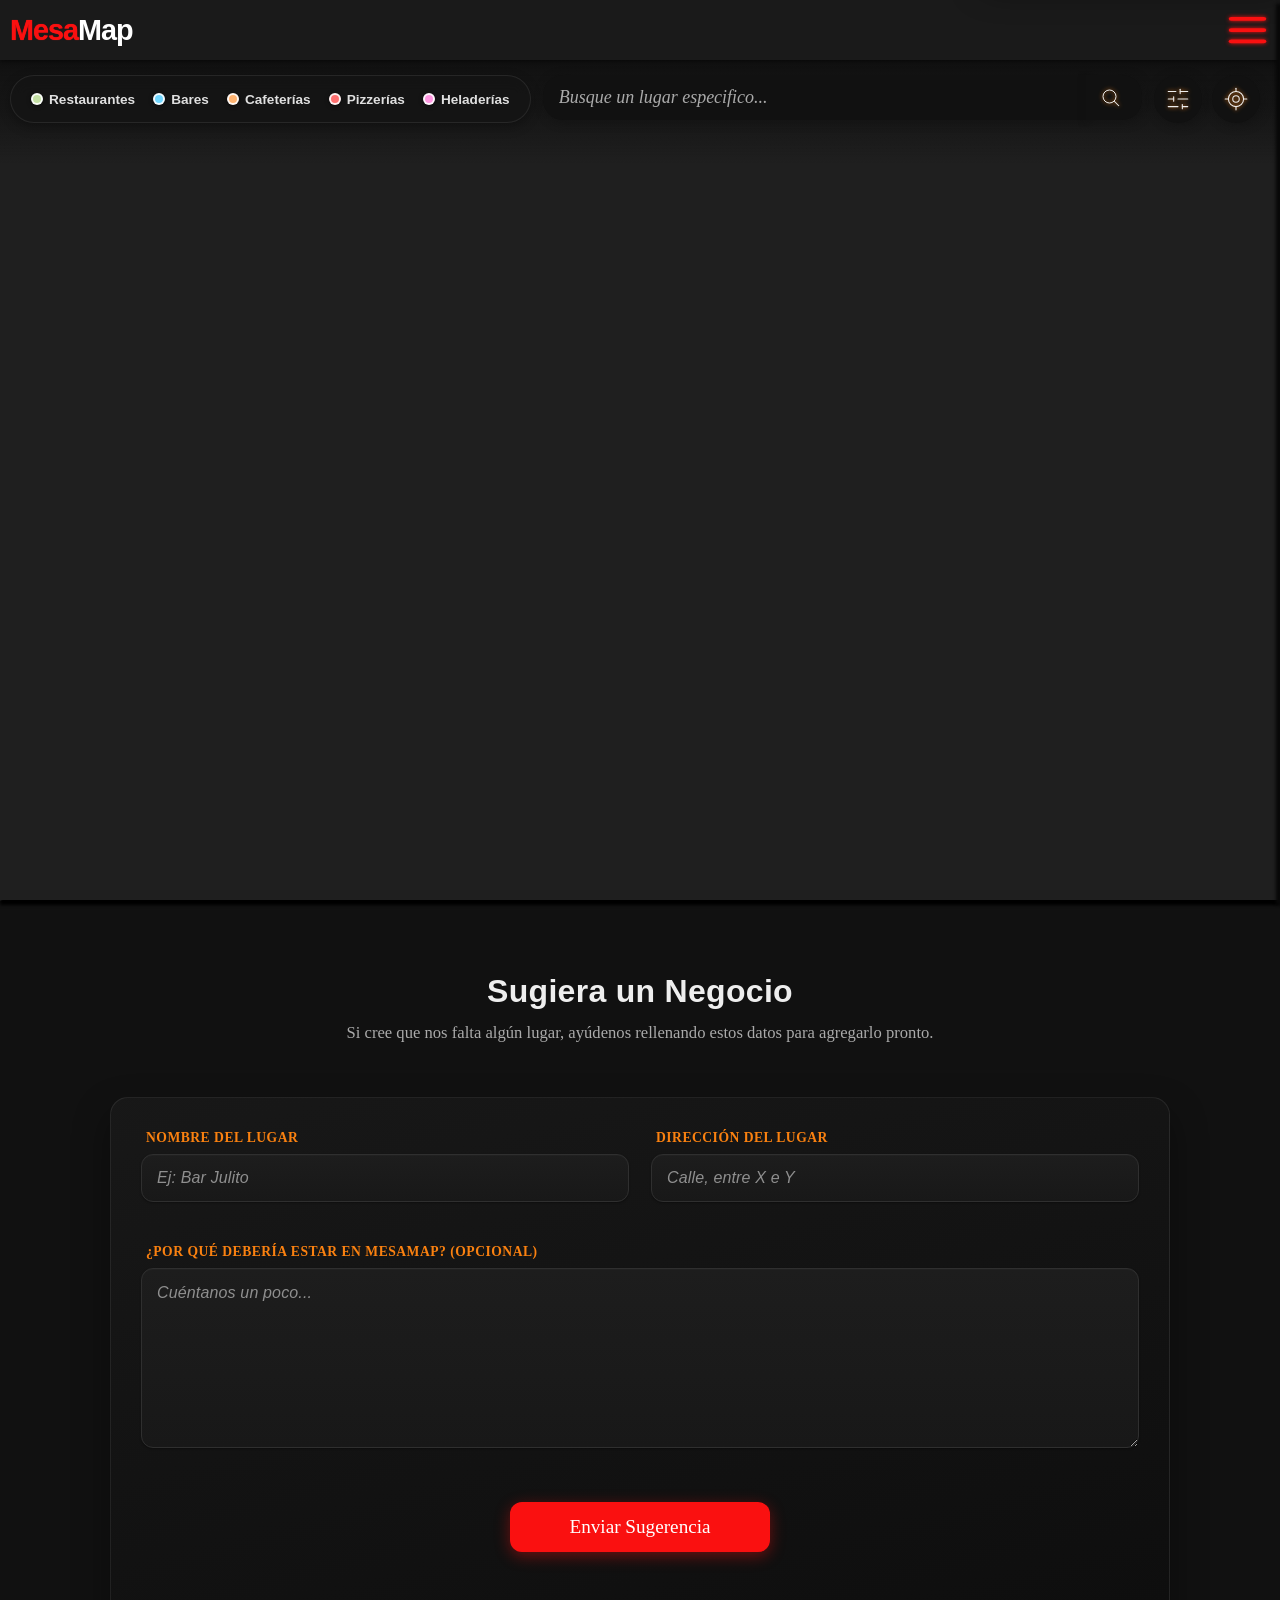
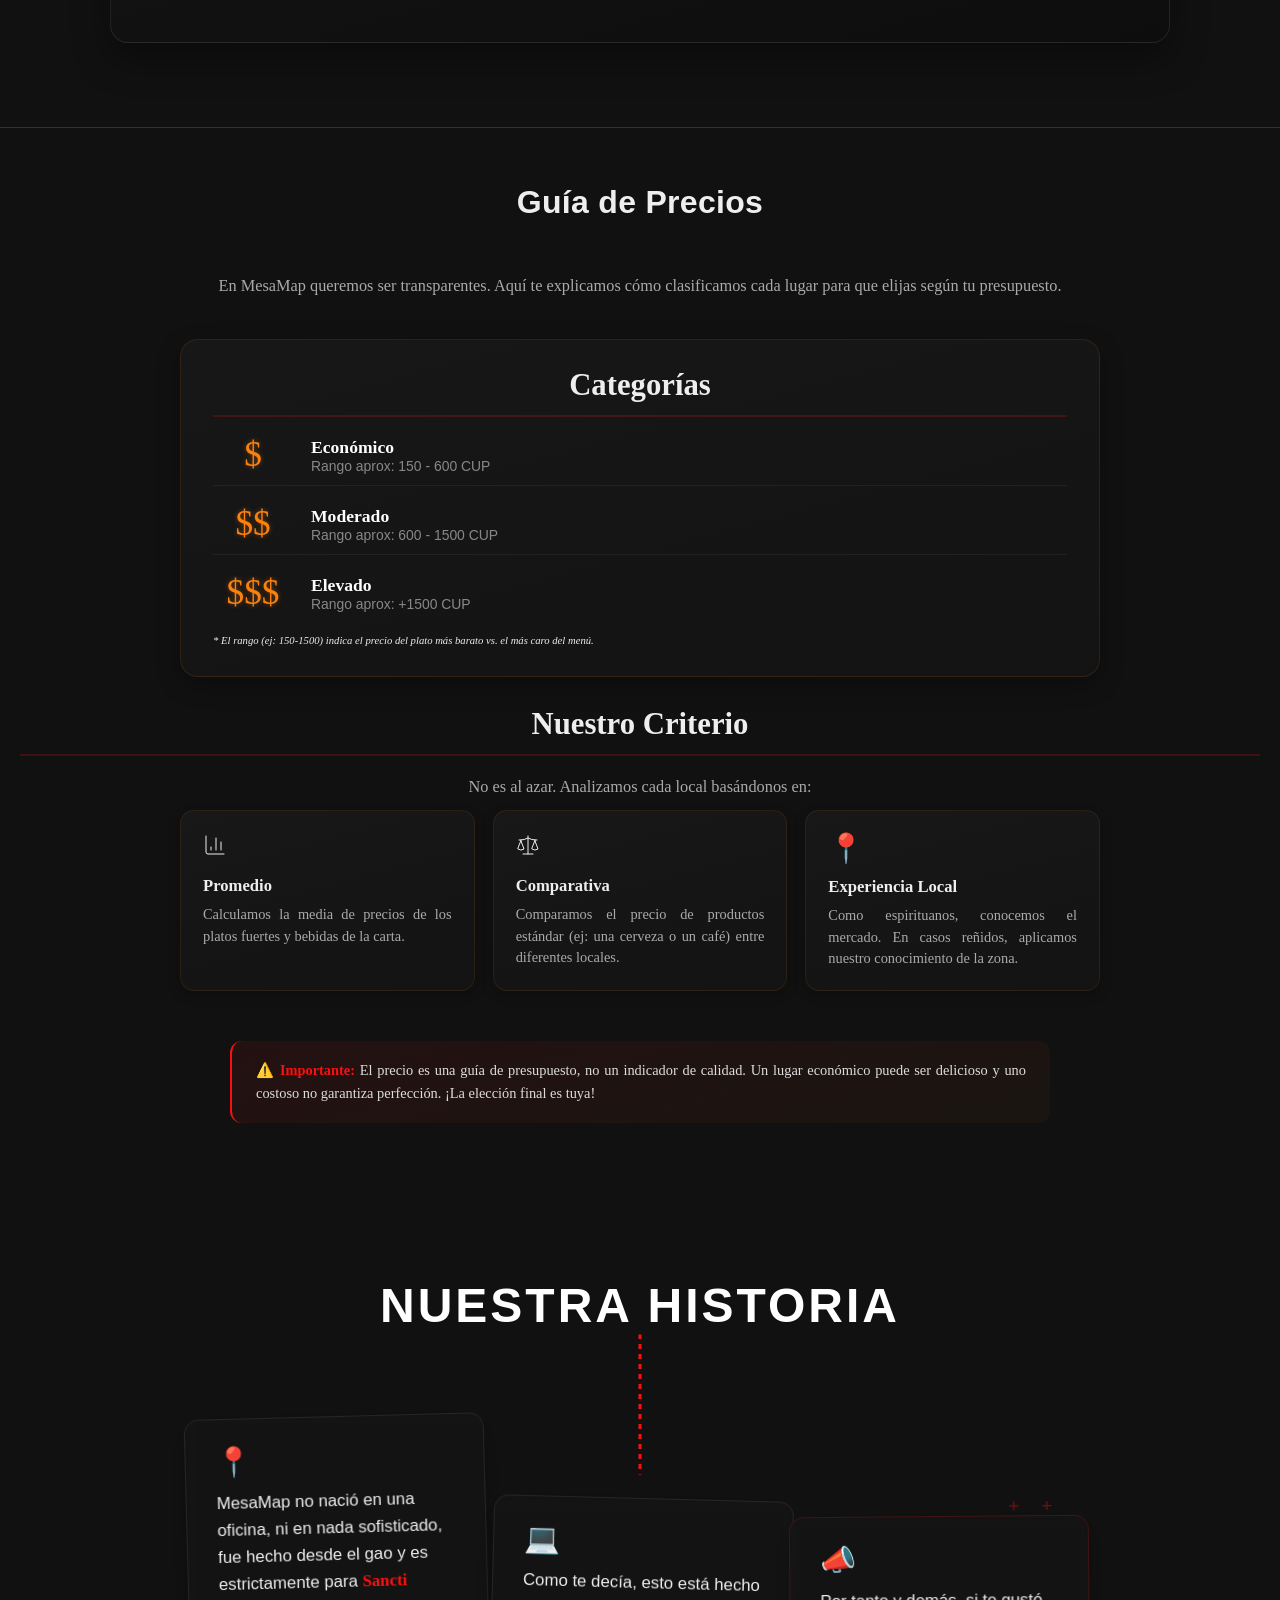
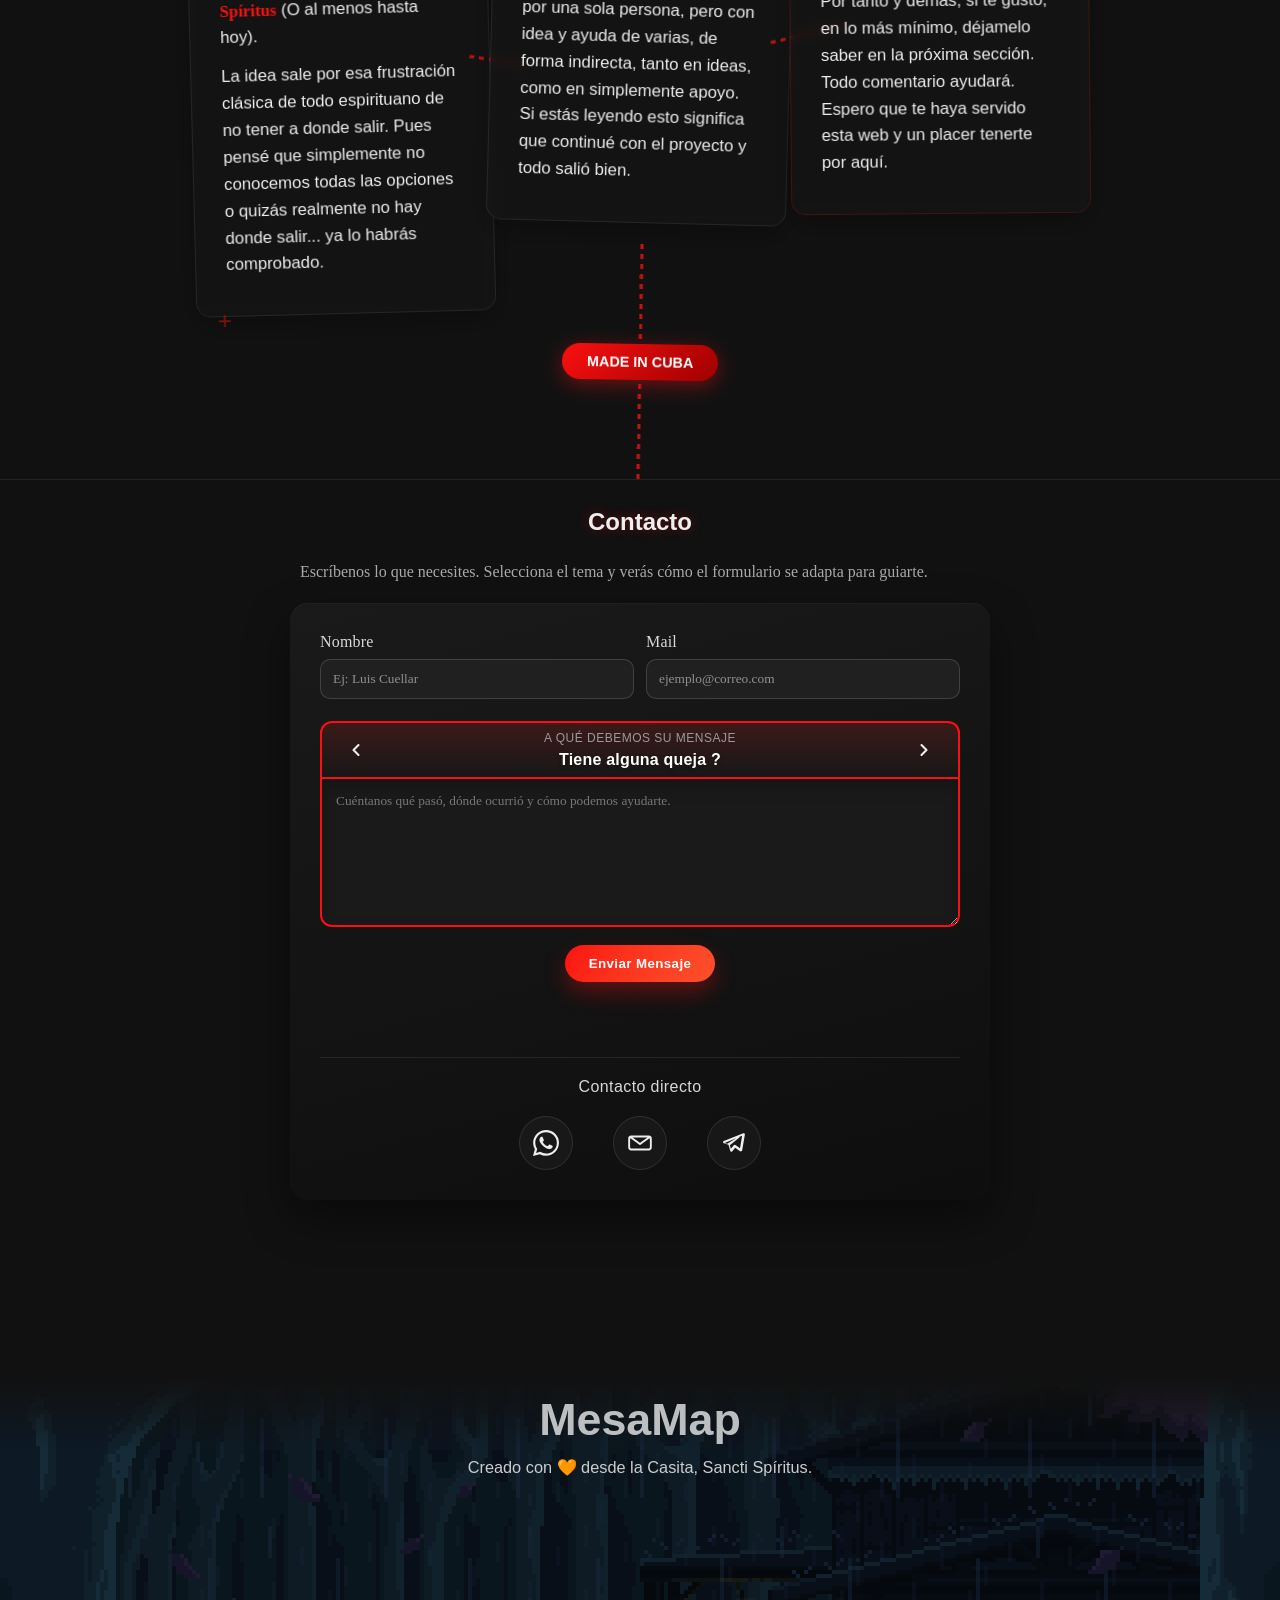
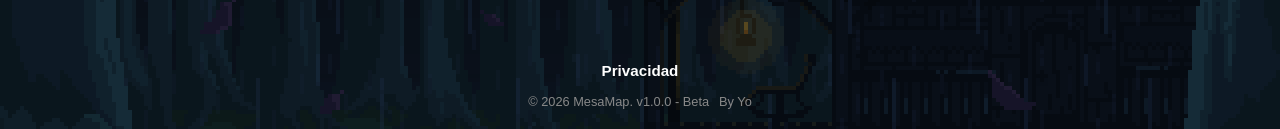
==== index.html @ ea862da7 "Add files via upload" ====
<!DOCTYPE html>
<html lang="es">
    <head>
        <meta charset="UTF-8">
        <meta name="viewport" content="width=device-width, initial-scale=1.0, maximum-scale=1.0, user-scalable=no">
        <title>MesaMap</title>
        <meta name="description" content="Descubre dónde comer en Sancti Spíritus. Mapa minimalista de restaurantes, bares y cafeterías.">
        <meta name="author" content="Luis Cuellar">
        <meta name="theme-color" content="#FF6347">
        <meta property="og:title" content="MesaMap - Guía Gastronómica ">
        <meta property="og:description" content="Encuentra donde disfrutar de tu próxima comida en el mapa más ligero y rápido.">
        <meta property="og:image" content="https://tudominio.com/img/preview-dark.webp">
        <meta property="og:url" content="https://tudominio.com">
        <meta name="color-scheme" content="dark">
        <meta property="og:type" content="website">
        <link rel="icon" href="favicon.svg" type="image/svg+xml">
        <link rel="stylesheet" href="Css/style.css" />  
        <link href="https://unpkg.com/maplibre-gl@3.6.2/dist/maplibre-gl.css" rel="stylesheet" />
        <script src="https://unpkg.com/maplibre-gl@3.6.2/dist/maplibre-gl.js"></script>
    </head>
    <body>
        <header>
            <aside id="hamburguesa-menu" aria-hidden="true">
                <ul id="hamb-menu-ul">
                    <li class="li-hamb-menu" id="li1"><a class="a-hamb-menu" href="#sugerir-negocio">Faltó algún lugar ?</a></li>
                    <li class="li-hamb-menu" id="li2"><a class="a-hamb-menu" href="#tipos-de-precio">Tipos de Precios</a></li>
                    <li class="li-hamb-menu" id="li5"><a class="a-hamb-menu" href="#sobre-mesamap">Sobre MesaMap</a></li>
                    <li class="li-hamb-menu" id="li3"><a class="a-hamb-menu" href="#section-contact">Contacto</a></li>
                    
                </ul>
            </aside>
            <button id="menu-toggle" aria-label="Abrir menú" aria-controls="hamburguesa-menu" aria-expanded="false"> 
                    <svg class="menu-icon" width="50px" height="50px" viewBox="0 0 24 24" xmlns="http://www.w3.org/2000/svg">
                        <rect class="bar-top" x="2" y="5" width="20" height="2" rx="1.25" fill="#fa1010"/>
                        <rect class="bar-mid" x="2" y="11" width="20" height="2" rx="1.25" fill="#fa1010"/>
                        <rect class="bar-bot" x="2" y="17" width="20" height="2" rx="1.25" fill="#fa1010"/>
                    </svg>
                </button>
            <nav>
                <h1><span class="resaltar">Mesa</span>Map</h1>
            </nav>    
        </header>
            <div id="map" role="region" aria-label="Mapa de locales gastronómicos"><div class="map-overlay">
            <div id="form-container">
            <div class="pc-legend-container" aria-label="Leyenda de tipos de locales">
                <div class="pc-legend-item"><span class="pc-legend-dot" style="background-color: #C5E1A5;"></span>Restaurantes</div>
                <div class="pc-legend-item"><span class="pc-legend-dot" style="background-color: #70D6FF;"></span>Bares</div>
                <div class="pc-legend-item"><span class="pc-legend-dot" style="background-color: #FFB370;"></span>Cafeterías</div>
                <div class="pc-legend-item"><span class="pc-legend-dot" style="background-color: #FF7070;"></span>Pizzerías</div>
                <div class="pc-legend-item"><span class="pc-legend-dot" style="background-color: #FF97E1;"></span>Heladerías</div>
            </div>
            <div id="search-wrapper">
            <form role="search" class="search-form" autocomplete="off">
                <label for="search-input" class="hidden">Buscar lugar</label>
                <input id="search-input" type="search" placeholder="Busque un lugar especifico..." autocomplete="off">
                <button id="search-button" type="submit" aria-label="Buscar">
                    <svg width="50" height="50" viewBox="0 0 24 24" xmlns="http://www.w3.org/2000/svg">
                        <circle cx="10.5" cy="10.5" r="6.5" stroke="#eee" stroke-linejoin="round" fill="none"/>
                        <path d="M20.3536 19.6464L15.3536 14.6464L14.6464 15.3536L19.6464 20.3536L20.3536 19.6464Z" fill="#eee"/>
                    </svg>
                </button>
            </form>
            <div id="busqueda">
                <ul id="ul-busqueda" aria-live="polite"></ul>
            </div>
            </div>
            <div id="option-container">
                <div class="leyend" id="tuerca" role="button" tabindex="0" aria-label="Mostrar opciones rápidas" aria-expanded="false">
                <svg xmlns="http://www.w3.org/2000/svg" width="24" height="24" viewBox="0 0 24 24" fill="none" stroke="rgb(238, 238, 238)" stroke-width="1" stroke-linecap="round" stroke-linejoin="round" class="lucide lucide-bolt-icon lucide-bolt"><path d="M21 16V8a2 2 0 0 0-1-1.73l-7-4a2 2 0 0 0-2 0l-7 4A2 2 0 0 0 3 8v8a2 2 0 0 0 1 1.73l7 4a2 2 0 0 0 2 0l7-4A2 2 0 0 0 21 16z"/><circle cx="12" cy="12" r="4"/></svg>
                </div>
                <div class="leyend leyend-slider" id="filtros-boton" role="button" tabindex="0" aria-label="Abrir filtros" aria-controls="filtros" aria-expanded="false">
                    <svg xmlns="http://www.w3.org/2000/svg" width="24" height="24" viewBox="0 0 24 24" fill="none" stroke="#eee" stroke-width="1" stroke-linecap="round" stroke-linejoin="round" class="lucide lucide-sliders-horizontal-icon lucide-sliders-horizontal"><path d="M10 5H3"/><path d="M12 19H3"/><path d="M14 3v4"/><path d="M16 17v4"/><path d="M21 12h-9"/><path d="M21 19h-5"/><path d="M21 5h-7"/><path d="M8 10v4"/><path d="M8 12H3"/></svg>
                </div>
                <div class="leyend leyend-slider" id="leyenda-boton" role="button" tabindex="0" aria-label="Abrir leyenda" aria-controls="leyenda-panel" aria-expanded="false">
                    <svg xmlns="http://www.w3.org/2000/svg" width="24" height="24" viewBox="0 0 24 24" fill="none" stroke="#eee" stroke-width="1" stroke-linecap="round" stroke-linejoin="round" class="lucide lucide-map-icon lucide-map"><path d="M14.106 5.553a2 2 0 0 0 1.788 0l3.659-1.83A1 1 0 0 1 21 4.619v12.764a1 1 0 0 1-.553.894l-4.553 2.277a2 2 0 0 1-1.788 0l-4.212-2.106a2 2 0 0 0-1.788 0l-3.659 1.83A1 1 0 0 1 3 19.381V6.618a1 1 0 0 1 .553-.894l4.553-2.277a2 2 0 0 1 1.788 0z"/><path d="M15 5.764v15"/><path d="M9 3.236v15"/></svg>
                </div>
                <div class="leyend leyend-slider" id="localizar" role="button" tabindex="0" aria-label="Localizar mi posición en el mapa">
                    <svg xmlns="http://www.w3.org/2000/svg" width="24" height="24" viewBox="0 0 24 24" fill="none" stroke="#eee" stroke-width="1" stroke-linecap="round" stroke-linejoin="round" class="lucide lucide-locate-fixed-icon lucide-locate-fixed"><line x1="2" x2="5" y1="12" y2="12"/><line x1="19" x2="22" y1="12" y2="12"/><line x1="12" x2="12" y1="2" y2="5"/><line x1="12" x2="12" y1="19" y2="22"/><circle cx="12" cy="12" r="7"/><circle cx="12" cy="12" r="3"/></svg>
                </div>
            </div>
            <div id="filtros" aria-hidden="true">
                <h3 id="h3-filtros">Filtre su busqueda por: </h3>
                <div id="filtrar-busqueda">
                    <h4 class="h4-filtros">Solo: </h4>
                    <form action="filtrar" class="form-solo-filtros">
                        <div class="div-tipo-filtros">
                            <label class="filtro-opcion">
                                <input class="input-circ-filtros" type="checkbox" name="tipo" value="cafeteria">
                                <span class="texto-inputs">Cafeterias</span>
                            </label>
                            <label class="filtro-opcion">
                                <input class="input-circ-filtros" type="checkbox" name="tipo" value="bar">
                                <span class="texto-inputs">Bares</span>
                            </label>
                            <label class="filtro-opcion">
                                <input class="input-circ-filtros" type="checkbox" name="tipo" value="restaurante">
                                <span class="texto-inputs">Restaurantes</span>
                            </label>
                            <label class="filtro-opcion">
                                <input class="input-circ-filtros" type="checkbox" name="tipo" value="heladeria">
                                <span class="texto-inputs">Heladerias</span>
                            </label>
                            <label class="filtro-opcion">
                                <input class="input-circ-filtros" type="checkbox" name="tipo" value="pizzeria">
                                <span class="texto-inputs">Pizzerias</span>
                            </label>
                            <label class="filtro-opcion">
                                <input class="input-circ-filtros" type="checkbox" name="tipo" value="todos">
                                <span class="texto-inputs">Todos</span>
                            </label>
                        </div>
                        <div class="div-extra-filtros">
                            <label class="filtro-opcion extra-opcion" id="abierto-ahora-filtros">
                                <input class="input-circ-filtros input-extra-filtros" type="checkbox" name="extra" value="abierto">
                                <span class="extra-pill">
                                    <span class="extra-icon" aria-hidden="true">
                                        <svg xmlns="http://www.w3.org/2000/svg" width="24" height="24" viewBox="0 0 24 24" fill="none" stroke="currentColor" stroke-width="1.5" stroke-linecap="round" stroke-linejoin="round"><circle cx="12" cy="12" r="8"/><path d="M12 8v4l2.5 2.5"/></svg>
                                    </span>
                                    <span class="texto-inputs texto-inputs-extra">Abiertos ahora</span>
                                </span>
                            </label>
                            <label class="filtro-opcion extra-opcion" id="transferencia-filtros">
                                <input class="input-circ-filtros input-extra-filtros" type="checkbox" name="extra" value="transferencia">
                                <span class="extra-pill">
                                    <span class="extra-icon" aria-hidden="true">
                                        <svg xmlns="http://www.w3.org/2000/svg" width="24" height="24" viewBox="0 0 24 24" fill="none" stroke="currentColor" stroke-width="1.5" stroke-linecap="round" stroke-linejoin="round"><rect x="3" y="6" width="18" height="12" rx="3"/><path d="M3 10h18"/><path d="M7 15h4"/></svg>
                                    </span>
                                    <span class="texto-inputs texto-inputs-extra">Transferencia</span>
                                </span>
                            </label>
                            <label class="filtro-opcion extra-opcion" id="domicilio-filtros">
                                <input class="input-circ-filtros input-extra-filtros" type="checkbox" name="extra" value="domicilio">
                                <span class="extra-pill">
                                    <span class="extra-icon" aria-hidden="true">
                                        <svg xmlns="http://www.w3.org/2000/svg" width="24" height="24" viewBox="0 0 24 24" fill="none" stroke="currentColor" stroke-width="1.5" stroke-linecap="round" stroke-linejoin="round"><circle cx="18.5" cy="17.5" r="3.5"/><circle cx="5.5" cy="17.5" r="3.5"/><circle cx="15" cy="5" r="1"/><path d="M12 17.5V14l-3-3 4-3 2 3h2"/></svg>
                                    </span>
                                    <span class="texto-inputs texto-inputs-extra">Domicilios</span>
                                </span>
                            </label>
                        </div>
                    </form>
                    <h4 class="h4-filtros">Buscar por: </h4>
                    <div class="contenedor-modos">
                        <label class="modo-chip">
                            <input type="radio" name="modo-busqueda" value="nombre" checked>
                            <span class="chip-label">Nombre</span>
                        </label>
                        <label class="modo-chip">
                            <input type="radio" name="modo-busqueda" value="calle">
                            <span class="chip-label">Calle</span>
                        </label>
                        <label class="modo-chip modo-chip-bloqueado">
                            <span class="coming-soon-tag">Coming soon</span>
                            <input type="radio" name="modo-busqueda" value="producto" disabled aria-disabled="true">
                            <span class="chip-label">Producto</span>
                        </label>
                    </div>
                </div>
            </div>
            </div>
            </div>
        </div>
        <div id="info-overlay" class="info-overlay" aria-hidden="true"></div>
        <div id="image-lightbox" aria-hidden="true" role="dialog" aria-label="Vista completa de imagen">
            <img id="image-lightbox-img" src="" alt="Imagen ampliada del local">
        </div>
        <aside id="leyenda-panel" aria-hidden="true">
            <button id="cerrar-leyenda" aria-label="Cerrar leyenda">
                <svg xmlns="http://www.w3.org/2000/svg" width="24" height="24" viewBox="0 0 24 24" fill="none" stroke="currentColor" stroke-width="2.6" stroke-linecap="round" stroke-linejoin="round"><line x1="18" y1="6" x2="6" y2="18"/><line x1="6" y1="6" x2="18" y2="18"/></svg>
            </button>
            <h3 id="leyenda-titulo">Leyenda de Tipos</h3>
            <ul id="leyenda-lista"></ul>
            <p id="leyenda-nota">
                Nota: muchos locales, aunque se clasifiquen como un tipo principal (bar, cafeteria, etc.), pueden ofrecer servicios secundarios de otros tipos.
            </p>
        </aside>
        <aside id="info-place" class="desactive-info-place">
            <div id="imagen-local" aria-label="Imagen del local">
                <h2 id="nombre-local">EJEMPLO BAR</h2>
                <p id="type-local">Bar-Cafeteria</p>
            </div>
            <div id="info-local">
                <p id="state"     class="info-local-hijos">ABIERTO</p>
                <div id="horario-container"><svg xmlns="http://www.w3.org/2000/svg" width="24" height="24" viewBox="0 0 24 24" fill="none" stroke="currentColor" stroke-width="0.75" stroke-linecap="round" stroke-linejoin="round" class="lucide lucide-clock-icon lucide-clock"><circle cx="12" cy="12" r="10"/><path d="M12 6v6l4 2"/></svg><p id="horario" class="info-local-hijos">9PM-2AM</p></div>
                <div id="costo-container"><svg xmlns="http://www.w3.org/2000/svg" width="24" height="24" viewBox="0 0 24 24" fill="none" stroke="currentColor" stroke-width="0.75" stroke-linecap="round" stroke-linejoin="round" class="lucide lucide-banknote-icon lucide-banknote"><rect width="20" height="12" x="2" y="6" rx="2"/><circle cx="12" cy="12" r="2"/><path d="M6 12h.01M18 12h.01"/></svg><p id="costo"     class="info-local-hijos">$$$</p></div>
                <div id="direccion-container"><p id="direccion" class="info-local-hijos">Calle San Alberto New, entre Marti y Cespedez #45</p></div>
            </div>
            <div id="description-local" aria-label="Descripción del local"><p id="text-description-local">Esto es un texto de prueba de descripción del local, porque con el lorem esto se ve medio raro asi que intente hacerlo yo con palabras en español para ver si era que estaba mal yo y no el lorem</p></div>
            <div id="galeria-info-place">
                <button id="btn-pre-galeria" class="btn-nav"><svg xmlns="http://www.w3.org/2000/svg" width="24" height="24" viewBox="0 0 24 24" fill="none" stroke="#eee" stroke-width="1.25" stroke-linecap="round" stroke-linejoin="round" class="lucide lucide-chevron-left-icon lucide-chevron-left"><path d="m15 18-6-6 6-6"/></svg></button>
                <div id="track-galeria">
                    <div class="slide previa"></div>
                    <div class="slide activa"></div>
                    <div class="slide desp"></div>
                </div>
                <button id="btn-sig-galeria" class="btn-nav"><svg xmlns="http://www.w3.org/2000/svg" width="24" height="24" viewBox="0 0 24 24" fill="none" stroke="#eee" stroke-width="1.25" stroke-linecap="round" stroke-linejoin="round" class="lucide lucide-chevron-right-icon lucide-chevron-right"><path d="m9 18 6-6-6-6"/></svg></button>
            </div>
            <div id="contacto-local">
                <div id="contacto-local-main">
                    <a id="llamar" href="tel:+5355555555"><svg xmlns="http://www.w3.org/2000/svg" width="24" height="24" viewBox="0 0 24 24" fill="none" stroke="currentColor" stroke-width="0.75" stroke-linecap="round" stroke-linejoin="round" class="lucide lucide-phone-icon lucide-phone"><path d="M13.832 16.568a1 1 0 0 0 1.213-.303l.355-.465A2 2 0 0 1 17 15h3a2 2 0 0 1 2 2v3a2 2 0 0 1-2 2A18 18 0 0 1 2 4a2 2 0 0 1 2-2h3a2 2 0 0 1 2 2v3a2 2 0 0 1-.8 1.6l-.468.351a1 1 0 0 0-.292 1.233 14 14 0 0 0 6.392 6.384"/></svg> Llamar</a>
                    <a id="whatsapp" href="" aria-label="Contactar por WhatsApp"> <svg width="64" height="64" viewBox="0 0 32 32" xmlns="http://www.w3.org/2000/svg">
    <path 
        fill="#aaa" 
        d="M26.576 5.363c-2.69-2.69-6.406-4.354-10.511-4.354-8.209 0-14.865 6.655-14.865 14.865 0 2.732 0.737 5.291 2.022 7.491l-0.038-0.070-2.109 7.702 7.879-2.067c2.051 1.139 4.498 1.809 7.102 1.809h0.006c8.209-0.003 14.862-6.659 14.862-14.868 0-4.103-1.662-7.817-4.349-10.507zM16.062 28.228h-0.005c-2.319 0-4.489-0.64-6.342-1.753l0.056 0.031-0.451-0.267-4.675 1.227 1.247-4.559-0.294-0.467c-1.185-1.862-1.889-4.131-1.889-6.565 0-6.822 5.531-12.353 12.353-12.353s12.353 5.531 12.353 12.353c0 6.822-5.53 12.353-12.353 12.353zM22.838 18.977c-0.371-0.186-2.197-1.083-2.537-1.208-0.341-0.124-0.589-0.185-0.837 0.187-0.246 0.371-0.958 1.207-1.175 1.455-0.216 0.249-0.434 0.279-0.805 0.094-1.15-0.466-2.138-1.087-2.997-1.852l0.010 0.009c-0.799-0.74-1.484-1.587-2.037-2.521l-0.028-0.052c-0.216-0.371-0.023-0.572 0.162-0.757 0.167-0.166 0.372-0.434 0.557-0.65 0.146-0.179 0.271-0.384 0.366-0.604l0.006-0.017c0.043-0.087 0.068-0.188 0.068-0.296 0-0.131-0.037-0.253-0.101-0.357-0.094-0.186-0.836-2.014-1.145-2.758-0.302-0.724-0.609-0.625-0.836-0.637-0.216-0.010-0.464-0.012-0.712-0.012-0.395 0.010-0.746 0.188-0.988 0.463l-0.001 0.002c-0.802 0.761-1.3 1.834-1.3 3.023 0 0.026 0 0.053 0.001 0.079 0.131 1.467 0.681 2.784 1.527 3.857 1.604 2.379 3.742 4.282 6.251 5.564l0.094 0.043c0.548 0.248 1.25 0.513 1.968 0.74l0.149 0.041c0.442 0.14 0.951 0.221 1.479 0.221 0.303 0 0.601-0.027 0.889-0.078 1.069-0.223 1.956-0.868 2.497-1.749l0.009-0.017c0.165-0.366 0.261-0.793 0.261-1.242 0-0.185-0.016-0.366-0.047-0.542-0.092-0.155-0.34-0.247-0.712-0.434z"
    />
</svg> WhatsApp</a>
                </div>
                <a id="reportar-dato" href="#" aria-label="Reportar dato incorrecto del local">
                    <svg xmlns="http://www.w3.org/2000/svg" width="24" height="24" viewBox="0 0 24 24" fill="none" stroke="currentColor" stroke-width="1.6" stroke-linecap="round" stroke-linejoin="round"><path d="M10.3 3.2a2 2 0 0 1 3.4 0l7 12.1a2 2 0 0 1-1.7 3H5a2 2 0 0 1-1.7-3Z"/><path d="M12 9v4"/><path d="M12 16h.01"/></svg>
                    Reportar dato
                </a>
            </div>
    <div id="stats-local">
        <div class="stat-item" data-tooltip="Climatizado">
            <svg xmlns="http://www.w3.org/2000/svg" width="24" height="24" viewBox="0 0 24 24" fill="none" stroke="currentColor" stroke-width="0.75" stroke-linecap="round" stroke-linejoin="round" class="lucide lucide-snowflake-icon lucide-snowflake"><path d="m10 20-1.25-2.5L6 18"/><path d="M10 4 8.75 6.5 6 6"/><path d="m14 20 1.25-2.5L18 18"/><path d="m14 4 1.25 2.5L18 6"/><path d="m17 21-3-6h-4"/><path d="m17 3-3 6 1.5 3"/><path d="M2 12h6.5L10 9"/><path d="m20 10-1.5 2 1.5 2"/><path d="M22 12h-6.5L14 15"/><path d="m4 10 1.5 2L4 14"/><path d="m7 21 3-6-1.5-3"/><path d="m7 3 3 6h4"/></svg>
        </div>

        <div class="stat-item" data-tooltip="Domicilio">
            <svg xmlns="http://www.w3.org/2000/svg" width="24" height="24" viewBox="0 0 24 24" fill="none" stroke="currentColor" stroke-width="0.75" stroke-linecap="round" stroke-linejoin="round" class="lucide lucide-bike-icon lucide-bike"><circle cx="18.5" cy="17.5" r="3.5"/><circle cx="5.5" cy="17.5" r="3.5"/><circle cx="15" cy="5" r="1"/><path d="M12 17.5V14l-3-3 4-3 2 3h2"/></svg>
        </div>

        <div class="stat-item" data-tooltip="Música en Vivo">
            <svg xmlns="http://www.w3.org/2000/svg" width="24" height="24" viewBox="0 0 24 24" fill="none" stroke="currentColor" stroke-width="0.75" stroke-linecap="round" stroke-linejoin="round" class="lucide lucide-music-icon lucide-music"><path d="M9 18V5l12-2v13"/><circle cx="6" cy="18" r="3"/><circle cx="18" cy="16" r="3"/></svg>
        </div>

        <div class="stat-item" data-tooltip="Terraza">
            <svg xmlns="http://www.w3.org/2000/svg" width="24" height="24" viewBox="0 0 24 24" fill="none" stroke="currentColor" stroke-width="0.75" stroke-linecap="round" stroke-linejoin="round" class="lucide lucide-tree-pine-icon lucide-tree-pine"><path d="m17 14 3 3.3a1 1 0 0 1-.7 1.7H4.7a1 1 0 0 1-.7-1.7L7 14h-.3a1 1 0 0 1-.7-1.7L9 9h-.2A1 1 0 0 1 8 7.3L12 3l4 4.3a1 1 0 0 1-.8 1.7H15l3 3.3a1 1 0 0 1-.7 1.7H17Z"/><path d="M12 22v-3"/></svg>
        </div>

        <div class="stat-item" data-tooltip="Zona Fumadores">
            <svg xmlns="http://www.w3.org/2000/svg" width="24" height="24" viewBox="0 0 24 24" fill="none" stroke="currentColor" stroke-width="0.75" stroke-linecap="round" stroke-linejoin="round" class="lucide lucide-cigarette-icon lucide-cigarette"><path d="M17 12H3a1 1 0 0 0-1 1v2a1 1 0 0 0 1 1h14"/><path d="M18 8c0-2.5-2-2.5-2-5"/><path d="M21 16a1 1 0 0 0 1-1v-2a1 1 0 0 0-1-1"/><path d="M22 8c0-2.5-2-2.5-2-5"/><path d="M7 12v4"/></svg>
        </div>
    </div>
    <h3 class="h3-local-int">Quizas le interese: </h3>
    <div id="int-local">
    </div>
        </aside>
    <section id="sugerir-negocio">
        <div class="header-sugerir">
        <h2 class="titulos-h2">Sugiera un Negocio</h2>
        <p class="text-top">Si cree que nos falta algún lugar, ayúdenos rellenando estos datos para agregarlo pronto.</p>
        </div>

        <form action="" id="nuevo-neg-form" novalidate autocomplete="off">
        <input type="text" name="website" class="hp-field" autocomplete="off" tabindex="-1" aria-hidden="true">
        <div class="input-container">
            <label for="nombre-newlocal">Nombre del Lugar</label>
            <input type="text" id="nombre-newlocal" name="nombre" class="input-nuevo-local" placeholder="Ej: Bar Julito" autocomplete="off" minlength="2" maxlength="60" required>
        </div>
        <div class="input-container">
            <label for="addres-newlocal">Dirección del Lugar</label>
            <input type="text" id="addres-newlocal" name="direccion" class="input-nuevo-local" placeholder="Calle, entre X e Y" autocomplete="off" minlength="5" maxlength="140" required>
        </div>
            <div class="input-container">
                <label for="textarea-newlocal">¿Por qué debería estar en MesaMap? (Opcional)</label>
                <textarea id="textarea-newlocal" name="motivo" class="input-nuevo-local" placeholder="Cuéntanos un poco..." minlength="8" maxlength="900"></textarea>
            </div>
            <button type="submit" id="btn-enviar-sugerencia">
                Enviar Sugerencia
            </button>
            <p id="feedback-sugerencia" class="form-feedback" aria-live="polite"></p>
        </form>
    </section>
    <section id="tipos-de-precio">
        <h2 class="titulos-h2">Guía de Precios</h2>
        <p class="text-intro">En MesaMap queremos ser transparentes. Aquí te explicamos cómo clasificamos cada lugar para que elijas según tu presupuesto.</p>
    <div class="price-legend-container">
        <h3 class="subtitulo">Categorías</h3>
        <div class="price-row">
            <span class="price-symbol">$</span>
            <div class="price-info">
                <strong>Económico</strong>
                <span class="rango-ejemplo">Rango aprox: 150 - 600 CUP</span>
            </div>
        </div>
        <div class="price-row">
            <span class="price-symbol">$$</span>
            <div class="price-info">
                <strong>Moderado</strong>
                <span class="rango-ejemplo">Rango aprox: 600 - 1500 CUP</span>
            </div>
        </div>
        <div class="price-row">
            <span class="price-symbol">$$$</span>
            <div class="price-info">
                <strong>Elevado</strong>
                <span class="rango-ejemplo">Rango aprox: +1500 CUP</span>
            </div>
        </div>
        
        <p class="nota-rango">
            <small>* El rango (ej: 150-1500) indica el precio del plato más barato vs. el más caro del menú.</small>
        </p>
    </div>

    <div class="criteria-section">
        <h3 class="subtitulo">Nuestro Criterio</h3>
        <p class="text-intro">No es al azar. Analizamos cada local basándonos en:</p>
        <div class="criteria-grid">
            <div class="criteria-card">
                <div class="card-icon"><svg xmlns="http://www.w3.org/2000/svg" width="24" height="24" viewBox="0 0 24 24" fill="none" stroke="#eee" stroke-width="1" stroke-linecap="round" stroke-linejoin="round" class="lucide lucide-chart-column-icon lucide-chart-column"><path d="M3 3v16a2 2 0 0 0 2 2h16"/><path d="M18 17V9"/><path d="M13 17V5"/><path d="M8 17v-3"/></svg></div>
                <h4>Promedio</h4>
                <p>Calculamos la media de precios de los platos fuertes y bebidas de la carta.</p>
            </div>

            <div class="criteria-card">
                <div class="card-icon"><svg xmlns="http://www.w3.org/2000/svg" width="24" height="24" viewBox="0 0 24 24" fill="none" stroke="#eee" stroke-width="1" stroke-linecap="round" stroke-linejoin="round" class="lucide lucide-scale-icon lucide-scale"><path d="M12 3v18"/><path d="m19 8 3 8a5 5 0 0 1-6 0zV7"/><path d="M3 7h1a17 17 0 0 0 8-2 17 17 0 0 0 8 2h1"/><path d="m5 8 3 8a5 5 0 0 1-6 0zV7"/><path d="M7 21h10"/></svg></div>
                <h4>Comparativa</h4>
                <p>Comparamos el precio de productos estándar (ej: una cerveza o un café) entre diferentes locales.</p>
            </div>

            <div class="criteria-card">
                <div class="card-icon">📍</div>
                <h4>Experiencia Local</h4>
                <p>Como espirituanos, conocemos el mercado. En casos reñidos, aplicamos nuestro conocimiento de la zona.</p>
            </div>
        </div>
    </div>
    <div class="disclaimer-box">
        <p><strong>⚠️ Importante:</strong> El precio es una guía de presupuesto, no un indicador de calidad. Un lugar económico puede ser delicioso y uno costoso no garantiza perfección. ¡La elección final es tuya!</p>
    </div>
</section>
    <div id="busqueda-calles" aria-hidden="true">
        <div id="busqueda-calles-header">
            <p id="text-busqueda-calles">Resultados para: <span id="texto-calle-buscada"></span></p>
            <button id="cerrar-busqueda-calles" aria-label="Cerrar búsqueda por calles">
                <svg xmlns="http://www.w3.org/2000/svg" width="24" height="24" viewBox="0 0 24 24" fill="none" stroke="#eee" stroke-width="1.5" stroke-linecap="round" stroke-linejoin="round"><line x1="18" y1="6" x2="6" y2="18"/><line x1="6" y1="6" x2="18" y2="18"/></svg>
            </button>
        </div>
        <ul id="ul-busqueda-calles" aria-live="polite"></ul>
    </div>
    <section id="sobre-mesamap" class="about-dynamic">
    <div class="about-dynamic-grid"> 
        <div class="about-dynamic-header">
            <h2 class="about-dynamic-title">Nuestra Historia</h2>
            <div class="title-underline"></div>
        </div> 
        <div id="contenedor-demierda">
        <article class="about-card card-origin">
            <div class="card-icon">📍</div>
            <p>
                MesaMap no nació en una oficina, ni en nada sofisticado, fue hecho desde el gao y es estrictamente para <strong>Sancti Spíritus</strong> (O al menos hasta hoy).
            </p>
            <p>
                La idea sale por esa frustración clásica de todo espirituano de no tener a donde salir. Pues pensé que simplemente no conocemos todas las opciones o quizás realmente no hay donde salir... ya lo habrás comprobado.
            </p>
        </article>

        <article class="about-card card-creation">
            <div class="card-icon">💻</div>
            <p>
                Como te decía, esto está hecho por una sola persona, pero con idea y ayuda de varias, de forma indirecta, tanto en ideas, como en simplemente apoyo. Si estás leyendo esto significa que continué con el proyecto y todo salió bien.
            </p>
        </article>

        <article class="about-card card-feedback">
            <div class="card-icon">📣</div>
            <p>
                Por tanto y demás, si te gustó, en lo más mínimo, déjamelo saber en la próxima sección. Todo comentario ayudará. Espero que te haya servido esta web y un placer tenerte por aquí.
            </p>
        </article>
        </div>
        <div class="about-badge-dynamic">MADE IN CUBA</div>

    </div>
</section>

    <section id="section-contact">
    <div class="header-contacto">
        <h2 id="h2-contact" class="titulos-h2">Contacto</h2>
        <p class="text-top">Escríbenos lo que necesites. Selecciona el tema y verás cómo el formulario se adapta para guiarte.</p>
    </div>
    <div id="forms-contact">
        <form id="contact-form" action="" novalidate autocomplete="off">
            <input type="text" name="website" class="hp-field" autocomplete="off" tabindex="-1" aria-hidden="true" style="display:none;">
            
            <div class="contact-grid-inputs">
                <label class="label-contact">
                    <span class="label-text">Nombre</span>
                    <input type="text" id="input-nombre-contact" name="nombre" class="input-nombre-cont-1" placeholder="Ej: Luis Cuellar" autocomplete="off" minlength="2" maxlength="60" required>
                </label>
                <label class="label-contact">
                    <span class="label-text">Mail</span>
                    <input type="email" id="input-email-contact" name="email" class="input-nombre-cont-1" placeholder="ejemplo@correo.com" autocomplete="off" maxlength="120" required>
                </label>
            </div>

            <div class="message-area-wrapper">
                
                <div id="hidden-topics" style="display: none;">
                    <input type="radio" name="contact-topic" value="queja" data-tone="#fa1010" data-placeholder="Diganos qué sucede y haremos lo posible por arreglarlo" data-label="Tiene alguna queja ?" checked>
                    <input type="radio" name="contact-topic" value="sugerencia" data-tone="#fa8110" data-placeholder="Compártenos tu idea para mejorar MesaMap en próximas versiones" data-label="Quizas una sugerencia">
                    <input type="radio" name="contact-topic" value="negocio" data-tone="#17a34a" data-placeholder="Que bien que te guste!! Dime... que te impresionó de nuestra web" data-label="Una buena opinión">
                    <input type="radio" name="contact-topic" value="otro" data-tone="#4b7bec" data-placeholder="Escribe tu mensaje con total libertad. Te responderemos pronto." data-label="O alguna otra intencion">
                </div>

                <div class="topic-carousel" id="topic-carousel">
                    <button type="button" id="btn-prev-topic" class="carousel-arrow" aria-label="Tema anterior">
                        <svg viewBox="0 0 24 24" stroke="currentColor" stroke-width="2.5" fill="none" stroke-linecap="round" stroke-linejoin="round"><polyline points="15 18 9 12 15 6"></polyline></svg>
                    </button>
                    
                    <div class="carousel-content">
                        <span class="topic-title-small">A qué debemos su mensaje</span>
                        <span id="carousel-topic-label" class="topic-current-label">Tiene alguna queja ?</span>
                    </div>

                    <button type="button" id="btn-next-topic" class="carousel-arrow" aria-label="Tema siguiente">
                        <svg viewBox="0 0 24 24" stroke="currentColor" stroke-width="2.5" fill="none" stroke-linecap="round" stroke-linejoin="round"><polyline points="9 18 15 12 9 6"></polyline></svg>
                    </button>
                </div>

                <textarea id="input-mensaje-contact" name="mensaje" placeholder="Cuéntanos qué pasó, dónde ocurrió y cómo podemos ayudarte." minlength="12" maxlength="1400" required></textarea>
            </div>

            <button type="submit" id="btn-enviar-contacto">Enviar Mensaje</button>
            <p id="feedback-contacto" class="form-feedback" aria-live="polite"></p>

            <div class="contact-via-rapida" aria-label="Vias rapidas de contacto">
                <p class="contact-via-title">Contacto directo</p>
                <div class="contact-via-links">
                    <a href="https://wa.me/+5351354067" target="_blank" rel="noopener noreferrer" class="contact-via-link contact-via-wa" aria-label="Escribir por WhatsApp">
                        <svg viewBox="0 0 24 24" xmlns="http://www.w3.org/2000/svg" aria-hidden="true">
                            <path fill="currentColor" d="M20.5 3.5A11.8 11.8 0 0 0 12.06.02C5.49.02.13 5.4.12 11.98A11.9 11.9 0 0 0 1.7 17.8L0 24l6.35-1.66a11.89 11.89 0 0 0 5.69 1.45h.01c6.57 0 11.94-5.38 11.95-11.98a11.9 11.9 0 0 0-3.5-8.31ZM12.05 21.77h-.01a9.9 9.9 0 0 1-5.04-1.38l-.36-.21-3.77.99 1-3.68-.24-.38a9.93 9.93 0 0 1-1.53-5.3C2.11 6.35 6.54 1.99 12.06 2c2.65 0 5.14 1.03 7.01 2.9a9.83 9.83 0 0 1 2.92 7c0 5.53-4.43 9.88-9.94 9.88Zm5.45-7.42c-.3-.15-1.8-.89-2.07-1-.28-.1-.48-.15-.68.15-.2.3-.78.99-.96 1.19-.18.2-.35.23-.65.08a8.08 8.08 0 0 1-2.37-1.46 8.96 8.96 0 0 1-1.65-2.05c-.17-.3-.02-.46.13-.61.14-.14.3-.35.45-.53.15-.17.2-.3.3-.5.1-.2.05-.38-.02-.53-.08-.15-.68-1.64-.93-2.25-.24-.58-.48-.5-.67-.5h-.57c-.2 0-.52.08-.8.38-.27.3-1.04 1.02-1.04 2.5 0 1.47 1.07 2.9 1.22 3.1.15.2 2.1 3.2 5.09 4.49.71.3 1.27.48 1.7.61.71.23 1.36.2 1.88.12.58-.09 1.8-.73 2.05-1.43.25-.7.25-1.3.17-1.43-.07-.12-.27-.2-.57-.35Z"/>
                        </svg>
                    </a>
                    <a href="mailto:luisernesto.cuellar164@gmail.com" class="contact-via-link contact-via-mail" aria-label="Enviar correo Gmail">
                        <svg viewBox="0 0 24 24" xmlns="http://www.w3.org/2000/svg" aria-hidden="true">
                            <path fill="none" stroke="currentColor" stroke-width="1.75" stroke-linecap="round" stroke-linejoin="round" d="M4 6h16a2 2 0 0 1 2 2v8a2 2 0 0 1-2 2H4a2 2 0 0 1-2-2V8a2 2 0 0 1 2-2Zm0 1.2L12 13l8-5.8"/>
                        </svg>
                    </a>
                    <a href="https://t.me/+5351354067" target="_blank" rel="noopener noreferrer" class="contact-via-link contact-via-telegram" aria-label="Abrir Telegram">
                        <svg viewBox="0 0 24 24" xmlns="http://www.w3.org/2000/svg" aria-hidden="true">
                            <path fill="currentColor" d="M21.95 3.24a1.3 1.3 0 0 0-1.35-.23L2.55 10.06a1.15 1.15 0 0 0 .06 2.16l4.27 1.42 1.63 5.5a1.2 1.2 0 0 0 2.14.35l2.42-3.12 4.2 3.08a1.48 1.48 0 0 0 2.3-.85l2.41-13.9a1.3 1.3 0 0 0-.33-1.46ZM9.1 17.33l-.93-3.16 8.78-7.2a.45.45 0 0 0-.56-.7l-10.7 6.5-2.36-.79L19.5 5.37l-1.99 11.5-4.11-3.02-.07-.04-.1-.06a1.25 1.25 0 0 0-1.48.27L9.1 17.33Z"/>
                        </svg>
                    </a>
                </div>
            </div>
        </form>
    </div>
</section>
    <footer class="footer-animado">
    <div class="footer-background-overlay"></div> 
    <div class="footer-content">
        <div class="footer-section sobre-mesa">
            <h3 class="h3-footer">MesaMap</h3>
            <p class="p-footer">Creado con 🧡 desde la Casita, Sancti Spíritus.</p>
        </div>
        <div class="footer-section copyright">
            <a class="footer-link" href="privacy.html">Privacidad</a>
            <p class="p-footer-copy">&copy; 2026 MesaMap. v1.0.0 - Beta</p>
            <p class="p-footer-autor">By Yo</p>
            
        </div>
    </div>
</footer>
    </body>
    <script src="Js/script.js"></script>
</html>
---- Css/style.css ----
@font-face {
    font-family: "Titillium Web";
    src: url("../Fuentes/Titillium_Web/TitilliumWeb-Regular.ttf") format("truetype");
}
@font-face {
    font-family: "drink";
    src: url("../Fuentes/Outfit/Outfit-VariableFont_wght.ttf") format("truetype");
}
@font-face {
    font-family: 'Quicksand';
    src: url("../Fuentes/Quicksand/Quicksand-VariableFont_wght.ttf") format("truetype");
}
:root {
    --color-principal-tom: #fa1010;
    --color-principal-most: #fa8110;
    --color-texto: #eee;
    --color-texto-opaco: #aaa;
    --color-abierto: #53cf00;
    --contact-topic-color: #fa1010;
    color-scheme: dark;
}
*{
    margin: 0;
    font-family: "Titillium Web";
    color: var(--color-texto);
    text-align: justify;
    box-sizing: border-box;
    scroll-behavior: smooth;
}
p {
    text-align: justify;
    hyphens: auto;           /* Divide palabras con guiones */
    -webkit-hyphens: auto;
    word-break: break-word;  /* Evita que palabras largas rompan el diseño */
}
*::before,
*::after {
    box-sizing: border-box;
}
* {

    -webkit-tap-highlight-color: transparent;
}
body{
    background-color: #111;
    width: 100%;
    overflow-x: hidden;
}
li{
    list-style: none;
}
body.no-scroll{
    overflow: hidden;
}
h1{
    font-family: "drink", -apple-system, BlinkMacSystemFont, 'Segoe UI', Roboto, Oxygen, Ubuntu, Cantarell, 'Open Sans', 'Helvetica Neue', sans-serif;
    font-weight: 800;
    color: var(--color-principal-tom);
    font-size: clamp(25px,7dvw,32px);
    /*font-style: oblique 12deg;*/
    text-align: left;
    display: inline;
    margin: 10px;
    font-size: 1.8rem; /* Tamaño estable */
    color: #ffffff; /* Texto blanco principal */
    text-shadow: none; /* ELIMINAMOS EL NEÓN */
    letter-spacing: -1px; /* Le da un toque muy pro y moderno */

}

nav{
    background-color: #1a1a1a;
    width: 100%;
    height: 60px;
    display: flex;
    display: flex;
    flex-direction: row;
    align-items: center;
    justify-content: space-between;
    z-index: 1000;
}
header {
    background-color: #1a1a1a; /* Un gris super oscuro, más elegante que el negro puro */
    width: 100%;
    height: 60px; /* Altura fija predecible para el área táctil */
    position: sticky;
    top: 0;
    display: flex;
    align-items: center;
    justify-content: space-between;
    box-shadow: 0 2px 5px rgba(0,0,0,0.5); /* Sombra más suave */
    z-index: 4000;
}
.resaltar {
    color: var(--color-principal-tom); /* Solo dejamos el naranja para resaltar "Mesa" */
    text-shadow: none;
}
#menu-toggle{
    background-color: transparent;
    border: none;
    cursor: pointer;
    display: flex;
    align-items: center;
    padding: 0;
    height: fit-content;
    position: absolute;
    top: 50%;
    right: 10px;
    transform: translateY(-50%);
    z-index: 4000;
}
#menu-toggle svg{
    width: clamp(20px, 9dvw, 45px);
    height: clamp(20px, 9dvw, 45px);
    margin: auto;
    filter: drop-shadow( 0.7px 0 2.2px var(--color-principal-tom) );
}
#menu-toggle rect{ 
    height: 2px;
    border-radius: 100px;
}
.resaltar{
    font-family: 'drink',-apple-system, BlinkMacSystemFont, 'Segoe UI', Roboto, Oxygen, Ubuntu, Cantarell, 'Open Sans', 'Helvetica Neue', sans-serif;
    text-shadow: 0 0 .8px var(--color-principal-tom);
}             
#hamburguesa-menu {
    width: clamp(200px, 60%, 300px);
    min-height: 225px;
    height: auto;
    background-color: rgba(12, 12, 12, 0.95);
    backdrop-filter: blur(8px);
    padding: 30px 5px 20px 20px; 
    border-radius: 0 0 0 20px;
    border: 1px solid rgba(255, 255, 255, 0.08);
    box-shadow: 0 10px 30px rgba(0,0,0,0.5);
    display: flex;
    flex-direction: column;
    justify-content: center; 
    position: fixed;
    top: 0;
    right: 0;
    z-index: 2000;
    transform: translateY(-108%);
    transition: transform 0.35s ease;
}

#hamb-menu-ul {
    padding: 0;
    margin: 0;
    display: flex;
    flex-direction: column;
    gap: 15px; /* Espacio entre elementos usando gap en vez de margin */
}

.li-hamb-menu {  
    /* MEJORA 2: El borde separador elegante */
    /* Usamos gradiente para que la línea se desvanezca al final */
    border-bottom: 1px solid transparent;
    background-image: linear-gradient(to right, #750000, transparent);
    background-size: 100% 1px;
    background-repeat: no-repeat;
    background-position: bottom left;
    /* Quitamos los puntos feos por defecto */
    list-style: none;
    display: flex;
    align-items: center;
    /* Preparado para la animación */
    transition: all 0.3s cubic-bezier(0.25, 0.8, 0.25, 1);
    cursor: pointer;
}

/* Estilos del enlace dentro del li */
.li-hamb-menu a {
    font-family: 'drink', sans-serif;
    color: var(--color-texto);
    font-size: .9rem;
    padding: 12px 3px;
    text-decoration: none;
    display: block;
    width: 100%;
    transition: color 0.3s ease;
}

/* MEJORA 3: El "Punto" personalizado (Bullet) */
.li-hamb-menu::before {
    content: '';
    display: inline-block;
    width: 6px;
    height: 6px;
    border-radius: 50%;
    background-color: var(--color-principal-tom); /* Tu rojo */
    margin-right: 15px;
    box-shadow: 0 0 5px var(--color-principal-tom); /* Efecto NEÓN */
    transition: transform 0.3s ease;
}

/* MEJORA 4: Interacción al tocar/hover */
.li-hamb-menu:hover, 
.li-hamb-menu:active {
    padding-left: 20px; /* Deslizamiento a la derecha */
    background-image: linear-gradient(to right, var(--color-principal-tom), transparent); /* La línea se pone roja viva */
}

.li-hamb-menu:hover a,
.li-hamb-menu:active a {
    color: #fff; /* Texto más brillante */
}

.li-hamb-menu:hover::before {
    transform: scale(1.5); /* El punto crece */
    background-color: #fff; /* El punto se pone blanco */
    box-shadow: 0 0 10px var(--color-principal-tom); /* Más brillo neón */
}

/* Quitamos el borde al último elemento para que quede limpio */
.li-hamb-menu:last-child {
    background-image: none;
}
/*--BODY--*/
.text-startter{
    font-size: clamp(13px, 4dvw, 20px);
    margin: 20px;
    color: var(--color-texto-opaco);
    text-wrap: pretty;
}
.menu-icon {
        cursor: pointer; /* Indica que es interactivo */
    }
    .menu-icon rect {
        transition: all 0.3s ease-in-out;
        transform-origin: center;
        transform-box: fill-box;
    }
    /* Eliminamos el hover que lo transformaba en X para que no confunda el estado del menú */
    @media (hover: hover) {
        .menu-icon:hover .bar-mid {
            transform: scaleX(0);
            opacity: 0;
        }
        .menu-icon:hover .bar-top {
            transform: translateY(6px) rotate(45deg);
        }
        .menu-icon:hover .bar-bot {
            transform: translateY(-6px) rotate(-45deg);
        }
    }

/* Estado activo (toggle) para el botón - replica el hover */
#menu-toggle.menu-active .bar-mid {
    transform: scaleX(0);
    opacity: 0;
}
#menu-toggle.menu-active .bar-top {
    transform: translateY(6px) rotate(45deg);
}
#menu-toggle.menu-active .bar-bot {
    transform: translateY(-6px) rotate(-45deg);
}
/* Estado visible del menú hamburguesa */
#hamburguesa-menu.menu-visible {
    transform: translateY(0);
}

/*--MAPA--*/
#map{
    width: 100%;
    height: calc(100dvh - 60px);
    background-color: #1f1f1f;
    margin: 0px 0 0;
    border-radius: 0;
    box-shadow: 0 5px 3px #000;
    position: relative;
    overflow: hidden;
    display: flex;
    flex-direction: column;
    align-items: stretch;
    justify-content: start;
    padding-top: 0;
}
.map-overlay{
    position: relative;
    width: 100%;
    height: 100%;
background: #1E1E1E;
background: linear-gradient(0deg, rgba(30, 30, 30, 0) 89%, rgba(30, 30, 30, 0.9) 100%);
    z-index: 1000;
    pointer-events: none;
}

#aviso-filtros-sin-resultados {
    position: absolute;
    left: 50%;
    top: 50%;
    transform: translate(-50%, -50%);
    width: min(86%, 440px);
    padding: 14px 16px;
    text-align: center;
    font-size: clamp(1rem, 3.8vw, 1.18rem);
    color: #f1f1f1;
    background: rgba(17, 17, 17, 0.9);

    border-radius: 12px;
    box-shadow: 0 8px 22px rgba(0, 0, 0, 0.32);
    z-index: 1400;
    opacity: 0;
    pointer-events: none;
    transition: opacity 0.2s ease;
    font-family: 'Quicksand', sans-serif;
}

#aviso-filtros-sin-resultados.visible {
    opacity: 1;
}
/* El contenedor de los créditos */
.leaflet-control-attribution {
    background: rgba(30, 30, 30, 0.7) !important; /* Fondo oscuro transparente */
    color: #999 !important;                      /* Letras gris suave */
    font-family: 'Segoe UI', Tahoma, Geneva, Verdana, sans-serif;
    font-size: 10px;
    padding: 2px 8px;
    border-radius: 5px 0 0 0;                    /* Redondeamos solo la esquina interna */
    backdrop-filter: blur(4px);                  /* Efecto de cristal esmerilado */
    border: 1px solid rgba(255, 255, 255, 0.1);
}
/* Estilo para los links dentro del crédito */
.leaflet-control-attribution a {
    color: #00ffcc !important;                   /* Color neón para los links */
    text-decoration: none;
}
.leaflet-control-attribution a:hover {
    text-decoration: underline;
}
/*--BARRA DE BUSQUEDA--*/
.hidden {
    position: absolute;
    width: 1px;
    height: 1px;
    padding: 0;
    margin: -1px;
    overflow: hidden;
    clip: rect(0,0,0,0);
    border: 0;
}
.search-form {
    box-sizing: border-box;
    align-self: stretch;
    width: 100%;
    margin: 0;
    display: flex;
    height: clamp(41px, 11dvw, 60px);

} 
#search-input {
    flex: 5;
    border: none;
    border-radius: 20px 0 0 20px;
    font-size: clamp(14px, 4.2dvw, 22px);
    color: var(--color-texto);
    box-shadow: 2px 2px 3px rgba(0,0,0,0.6);
    padding: 4px 0 4px 15px;
    height: 100%; /* para que el input rellene la altura del form */
    max-height: 45px;
    margin-top: 6px;
    background-color: #111;
    pointer-events: auto;
}
#search-input:focus-visible{
    outline: none;
}
#search-button{
    width: fit-content;
    height: 100%;
        max-height: 45px;
    border: none;
    border-radius: 0 20px 20px 0;
    background-color: #111;
    color: var(--color-texto);
    box-shadow: 2px 2px 3px rgba(0,0,0,0.6);
    cursor: pointer;
    box-sizing: border-box;
    display: flex;
    align-items: center;
    justify-content: center;
    padding-right: 10px;
    margin-top: 6px;
    pointer-events: auto;
}
#search-button svg{
    width: clamp(20px, 6dvw, 28px);
    height: clamp(20px, 6dvw, 28px);
    filter: drop-shadow( 0.7px 0 2.2px var(--color-principal-most));
}
#search-input::placeholder{
    color: var(--color-texto-opaco);
    font-style: italic;
    font-size: clamp(14px, 3dvw, 18px);
}
#search-wrapper{
    position: relative;
    flex: 5;
    pointer-events: auto;
}
.pc-legend-container {
    display: none;
}
#busqueda{
    position: absolute;
    top: 19px;
    left: 50%;
    width: 100%;
    max-height: 250px;
    padding-top: clamp(35px, 10dvw, 60px);
    overflow-y: auto;
    background-color: rgba(17, 17, 17, 0.97);
    backdrop-filter: blur(8px);
    border-radius: 0 0 12px 12px;
    box-shadow: 0px 2px 3px rgba(0,0,0,0.6);
    z-index: -1;
    opacity: 0;
    transform: translateX(-50%) translateY(-10px);
    pointer-events: none;
    transition: opacity 0.25s ease, transform 0.25s ease;
}
#busqueda.visible{
    opacity: 1;
    transform: translateX(-50%) translateY(0);
    pointer-events: auto;
}

/* Cuando el panel de resultados está abierto, apagamos la sombra del buscador */
#search-wrapper:has(#busqueda.visible) #search-input,
#search-wrapper:has(#busqueda.visible) #search-button {
    box-shadow: none;
}

#ul-busqueda{
    list-style: none;
    padding: 5px 0;
    margin: 0;
}
.li-busqueda{
    display: flex;
    flex-direction: row;
    align-items: center;
    height: 55px;
    gap: 10px;
    padding: 5px 10px;
    cursor: pointer;
    transition: background-color 0.2s ease;
}
.li-busqueda:hover,
.li-busqueda:active{
    background-color: rgba(255,255,255,0.06);
}
.imagen-busqueda{
    aspect-ratio: 1/1;
    align-self: stretch;
    border-radius: 8px;
    background-color: #1a1a1a;
    background-position: center;
    background-size: cover;
    flex-shrink: 0;
}
.informacion-busqueda{
    display: flex;
    flex-direction: column;
    justify-content: center;
    gap: 2px;
    overflow: hidden;
    min-width: 0;
}
.h3-busqueda{
    font-size: clamp(14px, 3.8dvw, 18px);
    color: var(--color-texto);
    white-space: nowrap;
    overflow: hidden;
    text-overflow: ellipsis;
    font-family: 'drink',-apple-system, BlinkMacSystemFont, 'Segoe UI', Roboto, Oxygen, Ubuntu, Cantarell, 'Open Sans', 'Helvetica Neue', sans-serif;
}
.description-busqueda{
    font-size: clamp(11px, 3dvw, 14px);
    color: var(--color-texto-opaco);
    display: -webkit-box;
    -webkit-line-clamp: 1;
    line-clamp: inherit;
    -webkit-box-orient: vertical;
    overflow: hidden;
    font-family:'Titillium Web', sans-serif;
}
.sin-resultados{
    text-align: center;
    color: var(--color-texto-opaco);
    padding: 15px;
    font-size: 0.85rem;
    font-style: italic;
}
#busqueda-calles {
    position: fixed;
    inset: 0;
    width: 100%;
    height: 100dvh;
    background-color: rgba(17, 17, 17, 0.97);
    padding: 0;
    overflow-y: auto;
    z-index: 5500;
    opacity: 0;
    pointer-events: none;
    transform: translateY(20px);
    transition: opacity 0.25s ease, transform 0.25s ease;
}
#busqueda-calles.active {
    opacity: 1;
    pointer-events: auto;
    transform: translateY(0);
}
#busqueda-calles-header {
    position: sticky;
    top: 0;
    display: flex;
    align-items: center;
    justify-content: space-between;
    padding: 18px 15px 14px;
    background-color: rgba(17, 17, 17, 0.99);
    border-bottom: 1px solid #2a2a2a;
    z-index: 1;
}
#text-busqueda-calles {
    font-family: 'drink', sans-serif;
    font-size: clamp(1rem, 4dvw, 1.3rem);
    color: #aaa;
    text-align: left;
}
#texto-calle-buscada {
    color: var(--color-texto);
    font-style: normal;
}
#cerrar-busqueda-calles {
    background: none;
    border: none;
    cursor: pointer;
    display: flex;
    align-items: center;
    justify-content: center;
    padding: 6px;
    border-radius: 50%;
    flex-shrink: 0;
    transition: background-color 0.2s;
}
#cerrar-busqueda-calles:hover {
    background-color: rgba(255, 255, 255, 0.1);
}
#ul-busqueda-calles{
    display: flex;
    flex-flow: column nowrap;
    gap: 0;
    padding: 0;
}
#text-busqueda-calles{
    font-family: 'drink';

}
.h3-busqueda-calle{
    font-size: clamp(1.4rem, 5.6dvw, 2rem);
    color: var(--color-texto);
    white-space: nowrap;
    overflow: hidden;
    text-overflow: ellipsis;
    font-family: 'drink',-apple-system, BlinkMacSystemFont, 'Segoe UI', Roboto, Oxygen, Ubuntu, Cantarell, 'Open Sans', 'Helvetica Neue', sans-serif;
}
.description-busqueda-calle{
    font-size: clamp(.9rem, 3.5dvw, 1.6rem);
    color: #ccc;
    overflow: visible;
    font-family:'Titillium Web', sans-serif;
    text-align: start;
}
.informacion-busqueda-calle{
    display: flex;
    flex-direction: column;
    gap: 5px;
    max-height: none;
    flex: 1;
    min-width: 0;
}
.imagen-busqueda-calle{
    width: clamp(76px, 14vw, 116px);
    aspect-ratio: 1/1;
    align-self: flex-start;
    flex-shrink: 0;
    border-radius: 10%;
    box-shadow: 2px 2px 5px #000;
    background-color: #1a1a1a;
    background-size: cover;
    background-position: center;
}
.li-busqueda-calles{
    padding: 15px;
    display: flex;
    flex-direction: row;
    flex-wrap: nowrap;
    width: 100%;
    gap: 12px;
    cursor: pointer;
    border-bottom: 1px solid #1e1e1e;
    transition: background-color 0.2s ease;
    height: fit-content;
}
.li-busqueda-calles:hover,
.li-busqueda-calles:active {
    background-color: rgba(255, 255, 255, 0.05);
}

/*--Eliminar las X en los input type search--*/
input[type="search"]::-webkit-search-cancel-button {
    -webkit-appearance: none;
    appearance: none;
}
#option-container{
    display: flex;
    gap: 10px;
    flex-flow: column nowrap;
    justify-content: start;
    position: relative;
    margin-top: 6px;
}
.leyend{
    width: clamp(41px, 11dvw, 45px);
    height: clamp(41px, 11dvw, 45px);
    background-color: #111;
    box-shadow: 2px 2px 3px rgba(0,0,0,0.6);
    border-radius: 100%;
    text-align: center;
    font-size: 1.5rem;
    display: flex;
    align-items: center;
    justify-content: center;
    pointer-events: auto;
    cursor: pointer;
}
#tuerca{
    z-index: 10;
    position: relative;
}
#tuerca svg{
    transition: transform 0.3s ease;
}
#tuerca.active svg{
    transform: rotate(90deg);
}
.leyend-slider{
    position: absolute;
    top: 0;
    z-index: 1;
    opacity: 0;
    pointer-events: none;
    transition: all 0.3s cubic-bezier(0.68, -0.55, 0.27, 1.55);
}
/* Posiciones cuando están visibles */
.leyend-slider.visible{
    opacity: 1;
    pointer-events: auto;
}
.leyend-slider:nth-child(2).visible{
    top: calc(clamp(41px, 11dvw, 60px) + 10px);
}
.leyend-slider:nth-child(3).visible{
    top: calc((clamp(41px, 11dvw, 60px) + 10px) * 2);
}
.leyend-slider:nth-child(4).visible{
    top: calc((clamp(41px, 11dvw, 60px) + 10px) * 3);
}
.leyend svg{
    width: clamp(20px, 6dvw, 26px);
    height: clamp(20px, 6dvw, 26px);
    filter: drop-shadow( 0.7px 0 2.2px var(--color-principal-most));
}
#form-container{
    width: 100%;
    display: flex;
    flex-flow: row nowrap;
    justify-content: space-evenly;
    gap: 10px;
    margin-top: 15px;
    padding: 0 10px;
}
.marker-mesa {
    width: 30px;
    height: 30px;
    background-color: var(--color-pin, #F8BBD0);
    border-radius: 50%; /* Círculo perfecto */
    cursor: pointer;
    position: absolute;
    pointer-events: auto !important;
    z-index: 5001;
    border: 2px solid #fff;
    /* PREPARACIÓN PARA TU SVG */
    background-size: 55%; /* Tamaño del icono para que respire dentro del círculo */
    background-position: center;
    background-repeat: no-repeat;
    /* EFECTOS VISUALES */
    box-shadow: 0 0 15px var(--color-pin-shadow, rgba(248, 187, 208, 0.33));
    transition: transform 0.32s cubic-bezier(0.175, 0.885, 0.32, 1.275), background-color 0.3s, box-shadow 0.3s ease;
    display: flex;
    justify-content: center;
    align-items: center;
}
.icono-pin {
    /* 1. Opacidad: para que no sea un negro tan cortante */
    opacity: 0.7; 
    
    /* 2. Suavizado: ayuda a que las líneas finas se vean mejor */
    shape-rendering: geometricPrecision;
    
    /* 3. Tamaño: asegúrate de que no toque los bordes del círculo */
    width: 65%;
    height: 65%;
    
    /* 4. Color: si quieres cambiar el color desde aquí en vez del atributo stroke */
    stroke: #181818;
}
/* EL "PICO" DEL PIN (apuntando hacia abajo) */
.marker-mesa::after {
    content: '';
    position: absolute;
    bottom: -7px; /* Lo empujamos por debajo del círculo */
    left: 50%;
    transform: translateX(-50%); /* Centrado exacto */
    /* Se dibuja un triángulo con bordes CSS */
    border-left: 8px solid transparent;
    border-right: 8px solid transparent;
    border-top: 10px solid var(--color-pin); /* Mismo color que el fondo */
    transition: border-top-color .3s, transform 0.32s cubic-bezier(0.175, 0.885, 0.32, 1.275);
}
/* EFECTO AL TOCAR O PASAR EL MOUSE */
.marker-mesa:hover {
    transform: scale(1.15) translateY(-5px); /* Salta ligeramente hacia arriba */

}
/* El pico también debe cambiar de color en el hover */

.marker-mesa.marker-destacado {
    transform: scale(1.18) translateY(-6px);
    box-shadow: 0 0 24px var(--color-pin-shadow, rgba(248, 187, 208, 0.45));
}
.marker-mesa.marker-destacado::after {
    transform: translateX(-50%) scale(1.12);
}
.marker-mesa.marker-destacado:hover {
    transform: scale(1.18) translateY(-6px);
}
.marker-mesa.marker-destacado:hover::after {
    border-top-color: var(--color-pin);
}
.maplibregl-marker{
    z-index: 20; /* Asegura que el marcador esté por encima de otros elementos del mapa */
}
.marker-label {
    position: absolute;
    top: -35px; /* Ajusta según el tamaño del marcador */
    left: 50%;
    transform: translateX(-50%);
    color: #fff;
    background: rgba(0, 0, 0, 0.26); /* Fondo oscuro transparente */
    padding: 5px 10px;
    border-radius: 10px;
    font-size: 1rem;
    white-space: nowrap;
    border: 1px solid #444;
    pointer-events: none; /* Evita que interfiera con los clics */
    font-family: 'drink', sans-serif;
    opacity: 0;
    visibility: hidden;
    transform: translateX(-50%) translateY(6px) scale(0.96);
    transition: opacity 0.22s ease, transform 0.3s ease, visibility 0s linear 0.3s;
}
.marker-mesa.marker-destacado .marker-label {
    opacity: 1;
    visibility: visible;
    transform: translateX(-50%) translateY(0) scale(1);
    transition-delay: 0s;
}

.marker-mesa.marker-label-visible .marker-label {
    opacity: 1;
    visibility: visible;
    transform: translateX(-50%) translateY(0) scale(1);
    transition-delay: 0s;
}
/*--PARTE DE FILTROS--*/
#filtros {
    position: absolute;
    left: 0;
    right: 0;
    bottom: 0;
    width: 100%;
    max-height: min(410px, 60%);
    overflow-y: auto;
    display: flex;
    flex-direction: column;
    padding: 15px 10px 18px;
    background-color: rgba(17, 17, 17, 0.96);
    backdrop-filter: blur(10px);
    box-shadow: 0 -12px 26px rgba(0,0,0,0.45);
    z-index: 1200;
    transform: translateY(calc(100% + 14px));
    opacity: 0;
    pointer-events: none;
    transition: transform 0.32s ease, opacity 0.32s ease;
}
#filtros.filtros-visible {
    transform: translateY(0);
    opacity: 1;
    pointer-events: auto;
}



#h3-filtros {
    font-size: clamp(1.2rem, 5dvw, 2rem); /* Un poco más proporcionado */
    font-family: 'Quicksand', sans-serif;
    color: var(--color-texto);
    text-align: center;
    margin-bottom: 10px; /* Separación visual con el h4 */
}
.h4-filtros {
    font-size: clamp(1rem, 4.5dvw, 1.4rem);
    font-family: 'Quicksand', sans-serif;
    color: var(--color-texto);
    margin-bottom: 15px; /* Separación visual con las opciones */
}
/*-- BOTON DE LOCALIZACION --*/
.user-location-marker-wrapper {
    position: relative;
    width: 22px;
    height: 22px;
    display: flex;
    align-items: center;
    justify-content: center;
    pointer-events: none;
}

.user-location-accuracy {
    position: absolute;
    left: 50%;
    top: 50%;
    transform: translate(-50%, -50%);
    width: 70px;
    height: 70px;
    border-radius: 999px;
    border: 1px solid rgba(0, 122, 255, 0.45);
    background: rgba(0, 122, 255, 0.16);
}

.user-location-marker {
    width: 18px;
    height: 18px;
    background-color: #007AFF; /* Azul típico de GPS */
    border: 2.5px solid #ffffff;
    border-radius: 50%;
    box-shadow: 0 0 0 2px rgba(0, 0, 0, 0.32), 0 0 16px rgba(0, 122, 255, 0.65);
    position: relative;
    z-index: 2;
}
/* Oculta el botón de geolocalización nativo de MapLibre para dejar solo el de MesaMap */
.maplibregl-ctrl-geolocate {
    display: none !important;
}
/* Efecto de onda expansiva (opcional pero muy cool) */
.user-location-marker::before {
    content: '';
    position: absolute;
    width: 100%;
    height: 100%;
    background-color: #007AFF;
    border-radius: 50%;
    z-index: 1;
    animation: pulso-ubicacion 2s infinite;
}

@keyframes pulso-ubicacion {
    0% { transform: scale(1); opacity: 0.8; }
    100% { transform: scale(3); opacity: 0; }
}
/* --- EL CONTENEDOR DE LAS 3 COLUMNAS --- */
.form-solo-filtros {
    padding-bottom: 10px;
    display: flex;
    flex-direction: column;
    gap: 10px;
}
.div-tipo-filtros {
    border-top: 1px solid #333;
    border-bottom: 1px solid #333;
    padding: 10px 0px;
    display: grid;
    grid-template-columns: repeat(3, 1fr);
    gap: 15px 8px;
    align-items: center;
    justify-items: start;
}

.div-extra-filtros {
    display: grid;
    grid-template-columns: repeat(3, minmax(0, 1fr));
    gap: 12px;
    align-items: stretch;
    padding: 14px;
    border: 1px solid rgba(250, 129, 16, 0.18);
    border-radius: 20px;
    background:
        radial-gradient(circle at top left, rgba(250, 129, 16, 0.14), transparent 48%),
        linear-gradient(160deg, rgba(255, 255, 255, 0.04), rgba(255, 255, 255, 0.01));
    box-shadow: inset 0 1px 0 rgba(255, 255, 255, 0.05);
}

.filtro-opcion {
    display: flex;
    flex-direction: row;
    align-items: center;
    gap: 6px; /* Espacio fijo entre el círculo y el texto */
    width: 100%; 
    cursor: pointer;
}

/* --- EL CHECKBOX (CÍRCULO PERFECTO) --- */
.input-circ-filtros {
    appearance: none;
    -webkit-appearance: none;
    box-sizing: border-box; /* Fundamental para que el borde no dañe el tamaño */
    flex-shrink: 0; /* MAGIA: Esto evita que el texto aplaste y deforme el círculo */
    width: 18px; /* Subí a 20px porque matemáticamente centra mejor el punto de 10px */
    height: 18px;
    border-radius: 100%;
    background-color: #1f1f1f; 
    border: 2px solid #555; 
    cursor: pointer;
    display: inline-flex;
    align-items: center;
    justify-content: center;
    transition: all 0.25s ease;
    margin: 0;
}

.extra-opcion {
    position: relative;
    min-width: 0;
}

.input-extra-filtros {
    position: absolute;
    opacity: 0;
    pointer-events: none;
}

.extra-pill {
    position: relative;
    width: 100%;
    min-height: 88px;
    padding: 12px 10px;
    border-radius: 18px;
    border: 1px solid rgba(255, 255, 255, 0.08);
    background:
        linear-gradient(180deg, rgba(255, 255, 255, 0.06), rgba(255, 255, 255, 0.02)),
        #181818;
    display: flex;
    flex-direction: column;
    justify-content: space-between;
    gap: 10px;
    overflow: hidden;
    transition: transform 0.28s ease, border-color 0.28s ease, box-shadow 0.28s ease, background 0.28s ease;
}

.extra-pill::before {
    content: '';
    position: absolute;
    inset: 0;
    background: linear-gradient(135deg, rgba(250, 16, 16, 0.16), transparent 50%, rgba(250, 129, 16, 0.12));
    opacity: 0;
    transition: opacity 0.28s ease;
}

.extra-icon,
.texto-inputs-extra {
    position: relative;
    z-index: 1;
}

.extra-icon {
    width: 36px;
    height: 36px;
    border-radius: 12px;
    display: inline-flex;
    align-items: center;
    justify-content: center;
    color: #ffd5c1;
    background: linear-gradient(160deg, rgba(250, 16, 16, 0.28), rgba(250, 129, 16, 0.2));
    box-shadow: inset 0 1px 0 rgba(255, 255, 255, 0.12), 0 10px 18px rgba(0, 0, 0, 0.24);
}

.extra-icon svg {
    width: 19px;
    height: 19px;
}

.texto-inputs-extra {
    white-space: normal;
    overflow: visible;
    text-overflow: initial;
    text-align: left;
    line-height: 1.2;
    color: #f1ddd3;
    font-size: clamp(0.76rem, 2.7dvw, 0.94rem);
}

.extra-opcion:hover .extra-pill {
    transform: translateY(-2px);
    border-color: rgba(250, 129, 16, 0.28);
}

.input-extra-filtros:focus-visible + .extra-pill {
    outline: 2px solid rgba(250, 129, 16, 0.7);
    outline-offset: 2px;
}

.input-extra-filtros:checked + .extra-pill {
    transform: translateY(-3px);
    border-color: rgba(250, 129, 16, 0.7);
    background:
        linear-gradient(180deg, rgba(250, 129, 16, 0.16), rgba(250, 16, 16, 0.12)),
        #1b1412;
    box-shadow: 0 12px 24px rgba(0, 0, 0, 0.24), 0 0 0 1px rgba(250, 129, 16, 0.1);
}

.input-extra-filtros:checked + .extra-pill::before {
    opacity: 1;
}

.input-extra-filtros:checked + .extra-pill .extra-icon {
    color: #fff3eb;
    background: linear-gradient(160deg, rgba(250, 16, 16, 0.52), rgba(250, 129, 16, 0.4));
    box-shadow: inset 0 1px 0 rgba(255, 255, 255, 0.15), 0 14px 22px rgba(250, 16, 16, 0.16);
}

.input-extra-filtros:checked + .extra-pill .texto-inputs-extra {
    color: #fff;
}

.input-circ-filtros:checked {
    background-color: #111; 
    border-color: var(--color-principal-tom);
    box-shadow: 0 0 8px rgba(250, 16, 16, 0.25); 
}

.input-circ-filtros:checked::before {
    content: '';
    width: 10px;
    height: 10px;
    background-color: var(--color-principal-tom); 
    border-radius: 50%;
    box-shadow: 0 0 4px rgba(250, 16, 16, 0.4);
    animation: popIn 0.2s cubic-bezier(0.175, 0.885, 0.32, 1.275);
}

@keyframes popIn {
    0% { transform: scale(0); }
    100% { transform: scale(1); }
}

/* --- EL TEXTO DE LAS OPCIONES --- */
.texto-inputs {
    /* Bajé el tamaño máximo a 1rem para que no rompa el diseño de 3 columnas */
    font-size: clamp(0.8rem, 3dvw, 1rem); 
    font-family: 'Titillium Web', sans-serif;
    color: #ccc;
    
    /* MAGIA: Esto hace que si el texto es muy largo, no rompa la fila */
    white-space: nowrap; 
    overflow: hidden;
    text-overflow: ellipsis; 
}
/* --- NUEVA SECCIÓN: CHIPS DE BÚSQUEDA --- */
.contenedor-modos {
    display: grid;
    grid-template-columns: repeat(3, 1fr); /* Mantenemos las 3 columnas para que todo sea parejo */
    gap: 10px;
    padding-top: 5px;
}

.modo-chip {
    cursor: pointer;
    width: 100%;
    position: relative;
}

.coming-soon-tag {
    position: absolute;
    top: -14px;
    left: 50%;
    transform: translateX(-50%);
    background: none;
    border: 0;
    padding: 0;
    color: #7f7f7f;
    font-size: 0.66rem;
    font-weight: 500;
    letter-spacing: 0.04em;
    text-transform: uppercase;
    white-space: nowrap;
    pointer-events: none;
}

.modo-chip input {
    display: none; /* Escondemos el radio button real */
}
.chip-label {
    display: block;
    text-align: center;
    padding: 8px 5px;
    background-color: #1f1f1f;
    border: 2px solid #444;
    border-radius: 8px; /* Un poco más cuadrado que un círculo para diferenciarlo */
    color: #888;
    font-family: 'Titillium Web', sans-serif;
    font-size: 0.85rem;
    transition: all 0.3s cubic-bezier(0.4, 0, 0.2, 1);
}
/* Estado cuando el usuario selecciona el modo */
.modo-chip input:checked + .chip-label {
    background-color: var(--color-principal-tom); /* Tu rojo #fa1010 */
    color: white;
    border-color: #fff;
    box-shadow: 0 0 12px rgba(250, 16, 16, 0.4);
    transform: translateY(-3px); /* Pequeña elevación */
}
/* Efecto hover suave */
.modo-chip:hover .chip-label {
    border-color: #666;
    background-color: #252525;
}

.modo-chip-bloqueado,
.modo-chip-bloqueado .chip-label {
    cursor: not-allowed;
}

.modo-chip-bloqueado .chip-label {
    opacity: 0.45;
}

.modo-chip-bloqueado:hover .chip-label {
    border-color: #444;
    background-color: #1f1f1f;
    transform: none;
}

/* Ajuste fino para los H4 para que no respiren tanto */
.h4-filtros {
    margin-top: 15px;
    margin-bottom: 10px;
    font-weight: 500;
}

/* Ajuste de los bordes para separar secciones */
.form-solo-filtros {
    border-bottom: 1px solid #333;
    padding-bottom: 15px;
}

/*--ASIDE DE LEYENDA--*/
#leyenda-panel {
    position: fixed;
    top: 0;
    right: 0;
    width: clamp(260px, 76vw, 360px);
    max-width: 92vw;
    height: 100dvh;
    background: rgba(17, 17, 17, 0.98);
    backdrop-filter: blur(8px);
    border-left: 1px solid rgba(255, 255, 255, 0.08);
    box-shadow: -8px 0 28px rgba(0, 0, 0, 0.45);
    padding: 24px 10px;
    overflow-y: auto;
    z-index: 5200;
    transform: translateX(110%);
    transition: transform 0.28s ease;
}

#cerrar-leyenda {
    position: absolute;
    top: 12px;
    right: 12px;
    width: 28px;
    height: 28px;
    border: none;
    background: transparent;
    color: var(--color-principal-tom);
    display: flex;
    align-items: center;
    justify-content: center;
    cursor: pointer;
    transition: transform 0.2s ease;
}

#cerrar-leyenda svg {
    width: 24px;
    height: 24px;
}

#cerrar-leyenda:hover {
    transform: scale(1.06);
}

#leyenda-panel.active {
    transform: translateX(0);
    z-index: 5200;
}

#leyenda-titulo {
    font-family: 'Quicksand', sans-serif;
    font-size: clamp(1.3rem, 5vw, 1.55rem);
    text-align: center;
    margin-bottom: 14px;
    letter-spacing: 0.2px;
}

#leyenda-lista {
    display: flex;
    flex-direction: column;
    gap: 12px;
    padding: 0 20px;
}

.leyenda-item {
    display: flex;
    align-items: center;
    gap: 11px;
    padding: 8px 6px;
    border-radius: 12px;
    border: 1px solid rgba(255, 255, 255, 0.06);
    background: rgba(255, 255, 255, 0.02);
}

.leyenda-icono {
    width: 32px;
    height: 32px;
    border-radius: 50%;
    border: 2px solid #f4f4f4;
    flex: 0 0 32px;
    display: flex;
    align-items: center;
    justify-content: center;
}

.leyenda-icono svg {
    width: 19px;
    height: 19px;
}

.leyenda-texto {
    display: flex;
    flex-direction: column;
    gap: 2px;
}

.leyenda-texto strong {
    font-family: 'Quicksand', sans-serif;
    font-weight: 700;
    font-size: 0.96rem;
}

.leyenda-texto span {
    color: var(--color-texto-opaco);
    font-size: 0.7rem;
    line-height: 1.2;
}

#leyenda-nota {
    margin-top: 26px;
    padding: 10px 12px;
    border-left: 3px solid var(--color-principal-most);
    border-radius: 8px;
    background: rgba(255, 255, 255, 0.03);
    color: #d8d8d8;
    font-size: 0.8rem;
    line-height: 1.2;
    text-wrap: pretty;

}

@media (max-width: 520px) {
    .div-extra-filtros {
        grid-template-columns: repeat(3, minmax(0, 1fr));
        gap: 10px;
        padding: 12px;
    }

    .extra-pill {
        min-height: 82px;
        padding: 10px 8px;
    }

    .extra-icon {
        width: 32px;
        height: 32px;
        border-radius: 10px;
    }

    #leyenda-panel {
        width: 85vw;
        padding: 18px 14px;
    }

    #cerrar-leyenda {
        top: 10px;
        right: 10px;
    }

    .leyenda-item {
        padding: 8px 5px;
    }
}
/*--ASIDE DE INFORMACION DE LUGARES--*/
#info-overlay {
    position: fixed;
    inset: 0;
    background-color: rgba(0, 0, 0, 0.45);
    opacity: 0;
    pointer-events: none;
    transition: opacity 0.25s ease;
    z-index: 4999;
}
#info-overlay.active {
    opacity: 1;
    pointer-events: auto;
}
#info-place{
    width: clamp(280px,70%,450px);
    height: 100dvh;
    background-color: #111;
    position: fixed;
    overflow-y: auto;
    overflow-x: hidden;
    box-shadow: -4px 4px 3px #090909;
    z-index: 5000;
    top: 0;
    right: 0;
    transition: transform 0.4s ease;
}
.desactive-info-place{
    transform: translateX(100%);
}

#image-lightbox {
    position: fixed;
    inset: 0;
    display: flex;
    align-items: center;
    justify-content: center;
    padding: 20px;
    background-color: rgba(0, 0, 0, 0.88);
    backdrop-filter: blur(2px);
    opacity: 0;
    pointer-events: none;
    transition: opacity 0.25s ease;
    z-index: 6500;
}

#image-lightbox.active {
    opacity: 1;
    pointer-events: auto;
}

#image-lightbox-img {
    width: auto;
    height: auto;
    max-width: min(1200px, 95vw);
    max-height: 90dvh;
    border-radius: 12px;
    object-fit: contain;
    box-shadow: 0 20px 40px rgba(0, 0, 0, 0.5);
}
.active-info-place{
    transform: translateX(0);
}
#imagen-local{
    width: 100%;
    height: 300px;
    background-color: #1a1a1a;
    border-radius: 10px 0 0 0px;
    background-image: linear-gradient(0deg,rgba(0, 0, 0, 0) 55%, rgba(0, 0, 0, 0.5) 68%, rgba(0, 0, 0, 0.75) 80%, rgba(0, 0, 0, 0.87) 87%, rgba(0, 0, 0, 1) 100%), url(../Imagenes/local_ejemplo.webp);
    background-position: center;
    background-size: cover;
    background-repeat: no-repeat;
}
#nombre-local{
    text-align: center;
    color: var(--color-texto);
    font-family: 'drink',-apple-system, BlinkMacSystemFont, 'Segoe UI', Roboto, Oxygen, Ubuntu, Cantarell, 'Open Sans', 'Helvetica Neue', sans-serif;
    padding-top: 10px;
    font-size: clamp(1.4rem, 6.5dvw, 34px);
}
#type-local{
    text-align: center;
    color: var(--color-texto-opaco);
    font-family: 'drink',-apple-system, BlinkMacSystemFont, 'Segoe UI', Roboto, Oxygen, Ubuntu, Cantarell, 'Open Sans', 'Helvetica Neue', sans-serif;
    font-size: clamp(.9rem, 3.9dvw, 20px);
}
#info-local{
    width: 100%;
    display: flex;
    flex-flow: row wrap;
    align-content: space-evenly;
    padding: 10px 10px 0 10px;
    min-height: 100px;
}
#info-local svg{
    width: 20px;
    height: 20px;
}
#state{
    text-align: center;
    font-size: 1.5rem;
    color: rgb(83, 207, 0);
    font-weight: 1000;
    flex-basis: 100%;
}
.info-local-hijos{
    text-align: start;
    flex-basis: auto;
    font-weight: 100;
    color: #aaa;
    width: fit-content;
}
#horario{
    font-family: 'Quicksand';
}
#horario-container{
    flex-grow: 1;
    display: flex;
    align-items: center;
    justify-content: center;
    gap: 6px;
    font-size: .85rem ;
}
#costo{
    font-family: 'Quicksand';
}
#costo-container{
    flex-basis: 40%;
    flex-grow: 1;
    display: flex;
    align-items: center;
    justify-content: center;
    gap: 6px;
    font-size: .85rem ;
}
#direccion{
    font-family: 'Quicksand';
    color: #999;
    font-size: .85rem ;
    text-align: justify;
    font-style: oblique 15deg;
    margin-top: 10px;
    hyphens: auto;
    -webkit-hyphens: auto;
    word-break: break-word;
}
#direccion-container{
    flex-basis: 100%;
    display: flex;
    align-items: center;
    justify-content: center;
    gap: 6px;
}
#text-description-local{
    font-family: "Titillium Web";
    font-size: clamp(13px, 3.5dvw, 20px);
    margin: 10px;
    color: var(--color-texto-opaco);
    text-align: justify;
    text-wrap: pretty;
}
#galeria-info-place{
    width: 100%;
    height: clamp(180px, 45vw, 200px);
    margin-bottom: 8px;
    position: relative;
}
.btn-nav{
    border:none;
    border-radius: 50%;
    width: 30px;
    height: 30px;
    background-color: #1f1f1f85;
    display: flex;
    justify-content: center;
    align-items: center;
    border: 1px solid #090909;
    cursor: pointer;
    position: absolute;
    top: 0;
    left: 0;
    z-index: 100;
    opacity: 0; /* Invisibles por defecto */
    transition: opacity 0.3s ease, transform 0.3s ease;
    pointer-events: none;
}
#btn-pre-galeria{
    inset: 0;
    left: 2px;
    margin: auto 0;
}
#btn-sig-galeria{
    top: 0;
    bottom: 0;
    right: 2px;
    left: auto;
    margin: auto 0;

}
#galeria-info-place.mostrar-flechas #btn-sig-galeria,
#galeria-info-place.mostrar-flechas #btn-pre-galeria {
    opacity: 1;
    pointer-events: auto;
}
#track-galeria{
    width: 100%;
    height: 100%;
    position: relative;
    overflow: hidden;
}
.slide {
    background-color: #28800b;
    width: 200px;
    height: 90%;
    position: absolute;
    inset: 0;
    margin: auto;
    /* ... (tus backgrounds quedan igual) ... */
    background-position: center;
    background-size: cover;
    border-radius:14px;
    box-shadow: 0px 0px 8px rgba(0,0,0,0.5); /* Sombra un poco más suave */
    opacity: 0;
    pointer-events: none;
    z-index: 0;
    /* TRUCO: Quitamos z-index de la transición y usamos un ease más fluido */
    transition: transform 0.4s cubic-bezier(0.25, 1, 0.5, 1), opacity 0.4s ease;
}
.activa {
    transform: translateX(0) scale(1); /* Posición central explícita */
    opacity: 1;
    z-index: 50;
    pointer-events: auto;
    cursor: zoom-in;
}
.previa {
    transform: translateX(-65%) scale(0.8); /* Lo aumenté un poco para que se separen más */
    opacity: 0.5; /* Subí la opacidad un toque para que se vean mejor */
    z-index: 20;
}
.desp {
    transform: translateX(65%) scale(0.8);
    opacity: 0.5;
    z-index: 20;
}
/* --- NUEVAS CLASES PARA LAS IMÁGENES QUE ESTÁN AFUERA --- */
.oculta-izq {
    transform: translateX(-120%) scale(0.6);
    opacity: 0;
    z-index: 10;
}
.oculta-der {
    transform: translateX(120%) scale(0.6);
    opacity: 0;
    z-index: 10;
}
#contacto-local{
    width: 100%;
    display: flex;
    flex-flow: column nowrap;
    justify-content: center;
    gap: 8px;
    padding: 10px;
}

#contacto-local-main{
    width: 100%;
    display: flex;
    flex-flow: row nowrap;
    align-items: center;
    justify-content: center;
}

#llamar{
    flex-grow: 1;
    display: flex;
    align-items: center;
    justify-content: space-evenly;
    color: #aaa;
    border-right: 1px solid #333;
    font-family: 'Quicksand';
}
#llamar svg{
    width: 20px;
    height: 20px;
    stroke: #2b7fd3;
}
#whatsapp svg{
    width: 20px;
    height: 20px;
    stroke: #28800b;
}
a{
    text-decoration: none;
    
}
#whatsapp{
    flex-grow: 1;
    display: flex;
    align-items: center;
    justify-content: space-evenly;
    color: #aaa;
    font-family: 'Quicksand';
}

#reportar-dato{
    width: 100%;
    display: flex;
    align-items: center;
    justify-content: center;
    gap: 6px;
    color: #cfcfcf;
    font-family: 'Quicksand';
    border-top: 1px solid #2a2a2a;
    font-size: 0.85rem;
    padding-top: 8px;
}

#reportar-dato svg{
    width: 18px;
    height: 18px;
    stroke: #f58d3d;
}
#stats-local{
    width: 100%;
    display: flex;
    flex-flow: row nowrap;
    justify-content: space-evenly;
    margin: 20px 0;
}
/* --- ESTILOS DE LOS TOOLTIPS (STATS) --- */
#stats-local {
    width: 100%;
    display: flex;
    flex-flow: row nowrap;
    justify-content: space-evenly; /* Distribuye los iconos */
    padding: 10px 0;
    margin-top: 10px; /* Separación extra */
}

/* El contenedor de cada icono */
.stat-item {
    position: relative; /* Vital: Para que el tooltip se posicione respecto a esto */
    display: flex;
    align-items: center;
    justify-content: center;
    width: 40px; /* Área táctil más grande */
    height: 40px;
    cursor: pointer;
    border-radius: 50%; /* Efecto redondeado al tocar */
    transition: background-color 0.2s;
}

.stat-item:hover {
    background-color: rgba(255, 255, 255, 0.1); /* Feedback visual al tocar */
}

.stat-item svg {
    pointer-events: none; /* Para que el click pase al div padre */
    stroke: #aaa; /* Color base */
    transition: stroke 0.2s;
}

.stat-item:hover svg {
    stroke: var(--color-principal-most); /* Se ilumina al tocar */
}

/* --- EL TOOLTIP (LA CAJA NEGRA) --- */
.stat-item::after {
    content: attr(data-tooltip); /* Lee el texto del HTML */
    position: absolute;
    bottom: 125%; /* Aparece ARRIBA del icono */
    
    /* Configuración visual */
    background-color: #333;
    color: #fff;
    padding: 6px 10px;
    border-radius: 6px;
    font-size: 12px;
    font-family: 'Quicksand', sans-serif;
    white-space: nowrap; /* Evita que el texto se rompa en dos líneas */
    box-shadow: 0 4px 6px rgba(0,0,0,0.3);
    z-index: 100;
    
    /* Animación */
    opacity: 0;
    visibility: hidden;
    transform: translateY(10px); /* Empieza un poco más abajo */
    transition: all 0.2s cubic-bezier(0.68, -0.55, 0.27, 1.55); /* Rebote suave */
}

/* --- LA FLECHITA (TRIÁNGULO) --- */
.stat-item::before {
    content: '';
    position: absolute;
    bottom: 115%; /* Justo debajo del tooltip */
    
    /* Hacemos un triángulo con bordes transparentes */
    border-width: 6px;
    border-style: solid;
    border-color: #333 transparent transparent transparent; /* Solo el borde superior tiene color */
    
    z-index: 100;
    opacity: 0;
    visibility: hidden;
    transition: opacity 0.2s;
}
/* --- MOSTRAR AL TOCAR/HOVER --- */
.stat-item:hover::after,
.stat-item:hover::before {
    opacity: 1;
    visibility: visible;
    transform: translateY(0); /* Sube a su posición final */
}
/* --- LÓGICA INTELIGENTE DE POSICIÓN --- */
/* 1. COMPORTAMIENTO NORMAL (CENTRADO) */
/* Para los iconos del medio, el tooltip se centra */
.stat-item::after {
    left: 50%;
    transform: translateX(-50%) translateY(10px); /* Centrado horizontalmente */
}
.stat-item::before {
    left: 50%;
    transform: translateX(-50%); /* Flecha centrada */
}
/* Corrección de la animación para el estado hover centrado */
.stat-item:hover::after {
    transform: translateX(-50%) translateY(0);
}
/* 2. SI ES EL PRIMERO (Align Left) */
/* Si es el primer icono, el tooltip se alinea a la IZQUIERDA del icono para no salirse */
.stat-item:first-child::after {
    left: 0;
    transform: translateX(-10%) translateY(10px); /* Un pequeño ajuste */
}
.stat-item:first-child:hover::after {
    transform: translateX(-10%) translateY(0);
}
/* Movemos la flechita para que coincida con el icono */
.stat-item:first-child::before {
    left: 20%; 
}
/* 3. SI ES EL ÚLTIMO (Align Right - TU PETICIÓN) */
/* Si es el último icono, el tooltip se alinea a la DERECHA del contenedor para no cortarse */
.stat-item:last-child::after {
    left: auto;
    right: 0; /* Se pega al borde derecho del icono */
    transform: translateX(10%) translateY(10px);
}
.stat-item:last-child:hover::after {
    transform: translateX(10%) translateY(0);
}
.stat-item:last-child::before {
    left: auto;
    right: 20%;
}
#int-local {
    width: 100%;
    /* Dejamos que la altura se adapte, pero le damos un mínimo */
    min-height: 340px; 
    display: flex;
    flex-flow: row nowrap;
    align-items: center;
    margin: 0 0 25px 0;
    /* Aumenté el padding arriba y abajo para que el hover no corte la tarjeta */
    padding: 15px 20px; 
    gap: 15px;
    overflow-x: auto;
    overflow-y: hidden;
    scroll-behavior: smooth;
    scroll-snap-type: x mandatory;
    scroll-padding-inline: 20px;
}

/* Ocultar la barra de scroll para que se vea como app nativa (Opcional) */
#int-local::-webkit-scrollbar {
    display: none;
}
.locales-cont-int {
    width: 85%;
    min-width: 240px;
    max-width: 260px;
    /* Flex column para que la info empuje hacia abajo naturalmente */
    display: flex;
    flex-flow: column nowrap;
    background-color: #121212; /* Un negro ligeramente más suave que #000 */
    border: 1px solid #2a2a2a; /* Borde sutil para separar del fondo del panel */
    border-radius: 16px;
    overflow: hidden;
    cursor: pointer;
    transition: transform 0.3s cubic-bezier(0.175, 0.885, 0.32, 1.275), box-shadow 0.3s ease;
    scroll-snap-align: start;
    box-shadow: 0 4px 15px rgba(0, 0, 0, 0.5);
}
.imagen-local-int {
    width: 100%;
    aspect-ratio: 4/3;
    background-position: center;
    background-size: cover;
    display: flex;
    flex-flow: row nowrap;
    align-items: flex-end; /* Pegado abajo */
    justify-content: space-between; /* Empuja el nombre a la izq y la distancia a la der */
    padding: 15px; /* Padding unificado */
    box-sizing: border-box;
}

.h3-local-int {
    font-family: 'drink', sans-serif;
    margin-bottom: 20px;
    align-self: flex-start;
    color: #fff;
    padding-left: 15px;
}

.nombre-local-int {
    font-family: 'Quicksand', sans-serif;
    font-weight: 800;
    font-size: 20px;
    text-align: left;
    color: #fff;
    margin: 0;
    line-height: 1.1;
    max-width: 70%; /* Evita que choque con la pastilla de distancia */
    text-shadow: 0 2px 6px rgba(0, 0, 0, 0.9);
}

.distancia {
    font-family: "Titillium Web", sans-serif;
    color: #fff;
    background-color: var(--color-principal-tom, #FF6047); /* Usa tu variable o el color naranja por defecto */
    padding: 4px 10px;
    border-radius: 20px;
    font-size: 13px;
    font-weight: 700;
    margin: 0;
    box-shadow: 0 2px 4px rgba(0,0,0,0.5);
}

.info-local-int {
    width: 100%;
    padding: 16px 15px; /* Más aire adentro */
    display: flex;
    flex-flow: column nowrap;
    gap: 8px; /* Separación unificada entre textos */
    box-sizing: border-box;
}

.tipo-local-int {
    font-family: 'Quicksand', sans-serif;
    font-size: 0.85rem;
    font-weight: 700;
    color: #FF6047; /* Color de acento para que resalte rápido a la vista */
    text-transform: uppercase;
    letter-spacing: 0.5px;
    margin: 0;
}

.description-local-int {
    font-family: "Titillium Web", sans-serif;
    font-size: 0.95rem;
    color: #e0e0e0; /* Un blanco roto para mejor lectura */
    line-height: 1.4;
    text-align: left;
    margin: 0;
    word-break: normal;
    overflow-wrap: normal;
    hyphens: none;
    -webkit-hyphens: none;
    display: -webkit-box;
    -webkit-line-clamp: 2;
    -webkit-box-orient: vertical;
    overflow: hidden;
    text-overflow: ellipsis;
}

/* Nuevo wrapper para alinear el icono con la dirección */
.direccion-wrapper {
    display: flex;
    align-items: flex-start;
    gap: 6px;
    margin-top: 4px;
}

.direccion-wrapper svg {
    flex-shrink: 0; /* Evita que el icono se aplaste si el texto es muy largo */
    width: 14px;
    height: 14px;
    color: #888;
    margin-top: 3px;
}

.direccion-local-int {
    font-family: "Titillium Web", sans-serif;
    font-size: 0.85rem;
    color: #888;
    text-align: left;
    margin: 0;
    word-break: normal;
    overflow-wrap: normal;
    hyphens: none;
    -webkit-hyphens: none;
    display: -webkit-box;
    -webkit-line-clamp: 2;
    -webkit-box-orient: vertical;
    overflow: hidden;
    text-overflow: ellipsis;
}
/*-- SECCION DE SUGERIR NUEVO NEGOCIO--*/
    #sugerir-negocio {
    background-color: #111;
    min-height: 100vh;
    padding: 40px 20px;
    display: flex;
    flex-direction: column;
    gap: 20px;
    border-top: #333 1px solid;
    scroll-margin-top: 60px; /* Compensa el header sticky */
    box-sizing: border-box;
}
.titulos-h2{
    text-align: center;
    font-family: 'Quicksand', sans-serif;
    margin-bottom: 15px;
}
.text-top{
    font-size: 1rem;
    color: #aaa;
    text-align: left;
    padding-left: 10px;
}
.input-container {
    width: 100%;
    margin-bottom: 5px;
}

#nuevo-neg-form label {
    color: var(--color-principal-most);
    font-family: 'Quicksand';
    font-size: 0.85rem;
    font-weight: bold;
    margin-bottom: 8px;
    padding-left: 5px;
    text-transform: uppercase;
    letter-spacing: 0.5px;
    display: inline-block;
    text-align: left;
}
#nuevo-neg-form{
    display: flex;
    flex-direction: column;
    gap: 15px;
    margin-top: 20px;
}
.input-nuevo-local {
    background: linear-gradient(180deg, #1d1d1d 0%, #181818 100%);
    border: 1px solid #2f2f2f; /* Borde sutil inicial */
    color: #f4f4f4;
    height: 45px; /* Un poco más alto para dedos grandes */
    border-radius: 12px;
    padding: 0 15px;
    width: 100%;
    font-size: 1rem;
    font-family: 'Titillium Web', sans-serif;
    letter-spacing: 0.15px;
    box-shadow: inset 0 1px 0 rgba(255, 255, 255, 0.02), 0 1px 2px rgba(0, 0, 0, 0.35);
    transition: border-color 0.25s ease, box-shadow 0.25s ease, background-color 0.25s ease, transform 0.2s ease;
}

.input-nuevo-local::placeholder {
    color: #8f8f8f;
    font-style: italic;
}

.input-nuevo-local:hover {
    border-color: #3a3a3a;
    background: linear-gradient(180deg, #212121 0%, #1b1b1b 100%);
}

.input-nuevo-local:focus,
.input-nuevo-local:focus-visible {
    outline: none;
    border-color: var(--color-principal-tom);
    background-color: #222;
    box-shadow: 0 0 0 3px rgba(250, 16, 16, 0.14), 0 0 12px rgba(250, 16, 16, 0.22); /* Focus más limpio y premium */
}
textarea.input-nuevo-local {
    height: 120px;
    padding: 12px 15px;
    line-height: 1.45;
    resize: none; /* Evita que el usuario lo deforme en móvil */
}
/* EL BOTÓN */
#btn-enviar-sugerencia {
    width: 100%;
    height: 50px;
    background-color: var(--color-principal-tom);
    color: white;
    border: none;
    border-radius: 12px;
    font-family: 'drink';
    font-size: 1.2rem;
    margin-top: 10px;
    cursor: pointer;
    box-shadow: 0 4px 15px rgba(250, 16, 16, 0.4);
    transition: transform 0.2s, background-color 0.2s;
    text-align: center;
}
#btn-enviar-sugerencia:active {
    transform: scale(0.95); /* Efecto de hundimiento al tocar */
    background-color: #750000;
}

.hp-field {
    position: absolute;
    left: 0;
    top: 0;
    width: 1px;
    height: 1px;
    opacity: 0;
    overflow: hidden;
    clip-path: inset(50%);
    white-space: nowrap;
    pointer-events: none;
}

.form-feedback {
    min-height: 1.2rem;
    font-size: 0.88rem;
    color: #a8a8a8;
    text-align: left;
    font-family: 'Quicksand', sans-serif;
    margin-top: 10px;
}

.form-feedback.success {
    color: #53cf00;
}

.form-feedback.error {
    color: #ff7070;
}

button.is-loading {
    opacity: 0.7;
    cursor: wait;
}
#tipos-de-precio {
    padding: 30px 20px;
    background-color: #111; /* Fondo oscuro */
    display: flex;
    flex-direction: column;
    gap: 30px;
    border-top: 1px solid #333;
    scroll-margin-top: 60px; /* Compensa el header sticky */
}

.section-header {
    text-align: left;
}

.text-intro {
    color: var(--color-texto-opaco);
    font-size: 0.95rem;
    line-height: 1.5;
    margin: 10px 0;
}

.subtitulo {
    font-family: 'drink';
    color: var(--color-texto);
    font-size: 1.4rem;
    margin-bottom: 15px;
    border-left: 3px solid var(--color-principal-tom); /* Línea decorativa */
    padding-left: 10px;
}

/* --- ESTILOS DE LOS PRECIOS --- */
.price-legend-container {
    background-color: #1a1a1a;
    padding: 20px;
    border-radius: 15px;
    border: 1px solid #333;
}

.price-row {
    display: flex;
    align-items: center;
    margin-bottom: 15px;
    border-bottom: 1px solid rgba(255,255,255,0.05);
    padding-bottom: 10px;
}

.price-row:last-of-type {
    border-bottom: none;
}

.price-symbol {
    font-family: 'drink';
    font-size: 1.8rem;
    color: var(--color-principal-most); /* Naranja/Amarillo */
    width: 60px; /* Ancho fijo para alinear */
    text-align: center;
    text-shadow: 0 0 5px rgba(250, 129, 16, 0.4);
}

.price-info {
    display: flex;
    flex-direction: column;
}

.price-info strong {
    color: #fff;
    font-size: 1rem;
}

.rango-ejemplo {
    color: #888;
    font-size: 0.8rem;
    font-family: 'Quicksand', sans-serif;
}

.nota-rango {
    margin-top: 10px;
    color: #666;
    font-style: italic;
    font-size: 0.8rem;
}

/* --- TARJETAS DE CRITERIO (GRID) --- */
.criteria-grid {
    display: grid;
    grid-template-columns: repeat(auto-fit, minmax(250px, 1fr)); /* Adaptable */
    gap: 15px;
}

.criteria-card {
    background-color: #1a1a1a;
    padding: 15px;
    border-radius: 12px;
    border: 1px solid #2a2a2a;
    transition: transform 0.2s;
}

.criteria-card:hover {
    border-color: var(--color-principal-tom); /* Borde rojo al tocar */
}

.card-icon {
    font-size: 1.5rem;
    margin-bottom: 10px;
}

.criteria-card h4 {
    color: var(--color-texto);
    margin-bottom: 5px;
    font-family: 'drink';
}

.criteria-card p {
    color: #aaa;
    font-size: 0.85rem;
    line-height: 1.4;
}

/* --- DISCLAIMER --- */
.disclaimer-box {
    background-color: rgba(250, 16, 16, 0.1); /* Fondo rojo muy suave */
    border-left: 4px solid var(--color-principal-tom);
    padding: 15px;
    border-radius: 0 10px 10px 0;
}

.disclaimer-box p {
    color: #ddd;
    font-size: 0.85rem;
    line-height: 1.5;
}
.disclaimer-box strong {
    color: var(--color-principal-tom);
}
/*Sobre Nosotros*/
/* --- SECCIÓN SOBRE MESAMAP --- */
/* --- SECCIÓN SOBRE MESAMAP (GIRO TOTAL) --- */
/* --- SECCIÓN SOBRE MESAMAP (VERSIÓN FLEX) --- */
.about-dynamic {
    width: 100%;
    min-height: 100dvh;
    display: flex;
    align-items: center;
    justify-content: center;
    padding: 60px 20px;
    position: relative;
    scroll-margin-top: 60px;
    box-sizing: border-box;
    overflow: hidden;

    background: 
        linear-gradient(#050505fe, rgba(0, 0, 0, 0.85)),
        url('../Imagenes/Gemini_Generated_Image_qnqpylqnqpylqnqp\ -\ copia.png'); 
    background-position: center;
    background-size: cover;
    background-repeat: no-repeat;
    background-attachment: fixed;
}

/* El contenedor principal ahora es FLEX COLUMN */
.about-dynamic-flex-container {
    display: flex;
    flex-direction: column;
    gap: 25px; /* Espacio entre las notas */
    max-width: 1100px;
    width: 100%;
    position: relative;
    z-index: 2;
}

/* === ESTILOS DE LAS TARJETAS === */
.about-card {
    background: rgba(20, 20, 20, 0.6);
    backdrop-filter: blur(5px);
    border: 1px solid rgba(255, 255, 255, 0.08);
    padding: 25px 30px;
    border-radius: 15px;
    color: #e0e0e0;
    position: relative;
    transition: transform 0.3s ease, box-shadow 0.3s ease;
    box-shadow: 0 10px 30px rgba(0,0,0,0.3);
    max-width: 300px; /* Tamaño máximo de cada nota */
}

.about-card:hover {
    transform: translateY(-5px) scale(1.02) rotate(0deg) !important;
    box-shadow: 0 15px 40px rgba(250, 16, 16, 0.15);
    border-color: rgba(250, 16, 16, 0.3);
}

.about-card p {
    font-size: 1.05rem;
    line-height: 1.6;
    margin-bottom: 12px;
    font-family: 'Titillium Web', sans-serif;
    text-align: left;
}

.about-card p strong {
    color: #fa1010;
}

/* Cabecera */
.about-dynamic-grid{
    display: flex;
    flex-flow: column nowrap;
}
.about-dynamic-header {
    text-align: center;
    margin-bottom: 30px;
    align-self: center; /* Centrada */
    display: flex;
    flex-direction: column;
    align-items: center;
    width: 100%;
}

.about-dynamic-title {
    font-family: 'Quicksand', sans-serif;
    font-weight: 700;
    font-size: clamp(2rem, 5vw, 3rem); /* Tamaño fluido */
    color: #fff;
    text-transform: uppercase;
    letter-spacing: 3px;

}

.title-underline {
    width: 140px;
    height: 3px;
    background: repeating-linear-gradient(to right, #fa1010, #fa1010 5px, transparent 5px, transparent 10px);
    margin: 10px auto 0;
    transform: rotate(90deg) translateX(60px);
    
}

/* === POSICIONAMIENTO DISPERSO CON FLEX === */

/* Nota 1: A la IZQUIERDA */
.card-origin {
    transform: rotate(-1.5deg);
}
#contenedor-demierda{
    display: flex;
    flex-direction: row;
    flex-wrap: nowrap;
    margin-top: 40px;
}
/* Nota 2: A la DERECHA */
.card-creation {
    align-self: center;
    transform: rotate(1.5deg);
    margin-top: -10px; /* Un pelín de solapamiento */
}

/* Nota 3: CENTRADA */
.card-feedback {
    align-self: center;
    transform: rotate(-0.5deg);
    border-color: rgba(250, 16, 16, 0.2);
}

/* === LÍNEAS CONECTORAS INTERACTIVAS (ESTILO PLANO) === */
.card-origin::after {
    content: '';
    position: absolute;
    top: 50%;
    right: -40px; /* Sale por la derecha hacia la segunda tarjeta */
    width: 60px;
    height: 3px;
    background: repeating-linear-gradient(to right, #fa1010, #fa1010 5px, transparent 5px, transparent 10px);
    transform: translateY(-50%) rotate(10deg); /* Ligeramente inclinada */
    opacity: 0.8;
    z-index: -1;
}

.card-creation::after {
    content: '';
    position: absolute;
    top: 40%;
    right: -55px; /* De la segunda a la tercera */
    width: 75px;
    height: 3px;
    background: repeating-linear-gradient(to right, #fa1010, #fa1010 5px, transparent 5px, transparent 10px);
    transform: rotate(-15deg); 
    opacity: 0.8;
    z-index: -1;
}

/* Pequeñas cruces decorativas tipo tech */
.card-origin::before {
    content: '+';
    position: absolute;
    bottom: -20px;
    left: 20px;
    font-size: 1.5rem;
    color: #fa1010;
    opacity: 0.5;
    font-family: monospace;
}

.card-feedback::after {
    content: '+ +';
    position: absolute;
    top: -20px;
    right: 30px;
    font-size: 1.2rem;
    letter-spacing: 5px;
    color: #fa1010;
    opacity: 0.4;
    font-family: monospace;
}

/* El Badge al final */
.about-badge-dynamic {
    align-self: center;
    margin-top: 30px;
    padding: 10px 25px;
    color: white;
    font-family: 'Quicksand', sans-serif;
    font-weight: 700;
    font-size: 0.9rem;
    transform: rotate(1deg);
    position: relative;
    /* z-index: 10; <- Eliminado para arreglar apilado */
}

/* El fondo real del badge (para que la línea pueda pasar por debajo) */
.about-badge-dynamic::after {
    content: '';
    position: absolute;
    inset: 0;
    background: linear-gradient(135deg, #fa1010 0%, #a00000 100%);
    border-radius: 50px;
    box-shadow: 0 5px 20px rgba(250, 16, 16, 0.4);
    z-index: -1;
}

/* Línea cayendo hacia el badge */
.about-badge-dynamic::before {
    content: '';
    position: absolute;
    top: -100px; /* Sube hacia las tarjetas */
    left: 50%;
    width: 3px;
    height: 300px;
    background: repeating-linear-gradient(to bottom, #fa1010, #fa1010 5px, transparent 5px, transparent 10px);
    transform: translateX(-50%);
    opacity: 0.8;
    z-index: -2; /* Por debajo del pseudo-elemento ::after que tiene el fondo */
}
@keyframes aparecer {
    from {
        opacity: 0;
        transform: translateY(50px) scale(0.9);
    }
    to {
        opacity: 1;
        transform: translateY(0) scale(1);
    }
}
/* === MEDIA QUERY PARA MÓVILES (SIN SCROLL) === */
@media (max-width: 768px) {
    .about-dynamic {
        height: 100vh;
        padding: 20px 15px;
        overflow: hidden;
    }
    #contenedor-demierda{
        flex-direction: column; /* Apilamos verticalmente en móvil */
        gap: 20px; /* Espacio entre tarjetas */
    }
    .about-dynamic-flex-container {
        height: 100%;
        gap: 10px;
        justify-content: space-evenly; /* Reparte el espacio vertical */
    }

    .about-card {
        align-self: center; /* Todo al centro en móvil */
        max-width: 100%;

        padding: 15px 20px;
        flex-shrink: 1; /* Permite que se encojan si no hay espacio */
        border: none;
    }

    .about-card p {
        font-size: 0.9rem;
        margin-bottom: 5px;
    }

    .about-dynamic-title { font-size: 1.6rem; }

    /* Ocultamos las decoraciones interconectadas en móvil para limpiar la pantalla */
    .card-origin::after,
    .card-creation::after,
    .card-origin::before,
    .card-feedback::after{
        display: none;
    }
}

/* === RESPONSIVE (MÓVIL) === */
@media (max-width: 900px) {
    .about-dynamic-grid {
        grid-template-columns: 1fr; /* Una sola columna */
        gap: 40px;
        padding: 0 10px;
    }

    /* Colapsamos todas las tarjetas en la columna principal */
    .about-card,
    .about-dynamic-header,
    .about-badge-dynamic {
        grid-column: 1 / -1 !important;
        grid-row: auto !important;
        margin: 0 !important;
    }

    .about-dynamic-title {
        font-size: 2.2rem;
    }

    .about-dynamic-grid::before { display: none; } /* Quitamos decoraciones pesadas */
}
/* === ESTILO DINÁMICO PARA MÓVILES (Scroll Horizontal) === */
/* === DISEÑO VERTICAL COMPACTO (SIN SCROLL) PARA MÓVILES === */
@media (max-width: 768px) {
    #sobre-mesamap {
    /* Creamos una línea de tiempo llamada --progreso-seccion */
    view-timeline-name: --progreso-seccion;
    view-timeline-axis: block;
    min-height: 760px;
}
.title-underline {
    height: 3px;
    background: repeating-linear-gradient(to right, #fa1010, #fa1010 5px, transparent 5px, transparent 10px);
    margin: 10px auto 0;
    
    /* Estado inicial */
    width: 0;

    /* Vinculamos la animación al scroll nativo */
    animation: estirar-linea linear both;
    animation-timeline: --progreso-seccion;
    
    /* Ajustamos el rango: que empiece cuando entra la sección 
       y termine cuando la sección llega a la mitad del scroll */
    animation-range: entry 0% cover 105%;
}

@keyframes estirar-linea {
    0%{ width: 10%;top: 20px; }
    72.34%{ opacity: 1;}
    100%{ width: 1000px;top:500px }
}
@keyframes border-top-before {
    0%, 72% {
        opacity: 0;
    }
    72.34%, 100% {
        opacity: 1;
    }
}
#section-contact{
    position: relative;
}

#section-contact::before {
    content: "";
    position: absolute;
    top: 0;
    left: 0;
    width: 100%;
    height: 2px;
    background: #fa1010;
    opacity: 0;
    pointer-events: none;

}
    .about-dynamic {
        height: 100vh; /* Altura fija obligatoria */
        min-height: 100vh;
        padding: 20px 0px; /* Padding reducido para ganar espacio */
        overflow: hidden; /* Prohibido el scroll */
        display: flex;
        flex-direction: column;
        justify-content: center; /* Centra el bloque entero verticalmente */
        position: relative;
    }

    .about-dynamic-grid {
        display: flex;
        flex-direction: column;
        height: 100%; /* Ocupa el alto disponible */
        gap: 12px; /* Espacio mínimo entre tarjetas */
        justify-content: space-between; /* Distribuye las tarjetas en el alto total */
    }

    /* Ajuste del Título para que no robe tanto espacio */
    .about-dynamic-header {
        margin-bottom: 5px;
        text-align: center;
    }

    .about-dynamic-title {
        font-size: 1.5rem; /* Título más pequeño y elegante */
        letter-spacing: 1px;
    }

    .title-underline {
        transform: rotate(90deg) translateX(65px);
        margin-top: 5px;
    }

    /* --- TARJETAS VERTICALES COMPACTAS --- */
    .about-card {
        padding: 15px 18px; /* Padding interno apretadito */
        border-radius: 12px;
        background: rgba(20, 20, 20, 0.6);
        box-shadow: 0 4px 15px rgba(0,0,0,0.4);
        flex: 1; /* Esto hace que las 3 tarjetas se repartan el alto por igual */
        display: flex;
        flex-direction: column;
        justify-content: center;
        border: solid 1px rgba(250, 16, 16, 0.3);
        width: 84%;
        /* Aplicamos la animación de arriba */
        animation: aparecer linear both;
        animation-timeline: --seccion-sobre;
        animation-range: entry 10% cover 40%;
    }
    .about-card p {
        font-size: 0.88rem; /* Tamaño de fuente optimizado para leer sin scroll */
        line-height: 1.4;
        margin-bottom: 0; /* Eliminamos márgenes extra */
        font-family: 'drink';
    }
    /* Ocultamos los iconos o los hacemos diminutos para que no estorben el texto */
    .card-icon {
        display: none; /* Mejor quitarlos en móvil para priorizar el texto en el espacio de la pantalla */
    }
    /* El Badge al fondo, muy discreto */
    .about-badge-dynamic {
        margin-top: 10px;
        padding: 6px 15px;
        font-size: 0.75rem;
        align-self: center;
        transform: none; /* Recto para que no ocupe espacio extra */
        z-index: 5;
    }

    /* Eliminamos decoraciones visuales pesadas */
    .about-dynamic-grid::before,
    .card-creation::after {
        display: none;
    }
    .card-origin{
        align-self: start;
        transform: translateX(-20px) ;
        padding-left: 20px;
    }
    .card-creation{
        align-self: end;
        transform: translateX(20px) ;
    }
    /* Estado inicial de la línea */
.title-underline {
    width: 10%; /* Empieza invisible */
    position: absolute;
    top: 0px;
    height: 3px;
    background: repeating-linear-gradient(to right, #fa1010, #fa1010 5px, transparent 5px, transparent 10px);
    margin: 10px auto 0;
    transition: width 1.5s cubic-bezier(0.22, 1, 0.36, 1); /* Animación suave y elegante */
}

/* Estado cuando la sección entra en pantalla */
.title-underline.active {
    width: 100%; /* O el ancho que prefieras, por ejemplo 200px o 80% */
}

/* Opcional: Animar también las tarjetas para que no aparezcan de golpe */
.about-card {
    opacity: 0;
    transform: translateY(20px);
    transition: all 0.8s ease-out;
}

.about-card.visible {
    opacity: 1;
    transform: translateY(0);
}
.card-feedback{
    z-index: 10;
}
}

/* --- ESTILOS BASE DEL FOOTER --- */
.footer-animado {
    position: relative; /* Necesario para que el overlay y el contenido se posicionen bien */
    width: 100%;
    min-height: 350px; /* Altura mínima para que luzca la animación */
    background-color: #0a0a0a; /* Color de respaldo si la animación no carga */
    overflow: hidden; /* Corta cualquier cosa que sobresalga */
    display: flex;
    align-items: center;
    justify-content: center;
    padding: 0px 20px;
    box-sizing: border-box;

}

.footer-animado::before {
    content: "";
    position: absolute;
    top: 0;
    left: 0;
    width: 100%;
    height: 70px;
    background: linear-gradient(to bottom, #111 0%, rgba(17, 17, 17, 0) 100%);
    z-index: 2;
    pointer-events: none;
}
/* Section de contacto*/
/* Section de contacto*/
/* Section de contacto*/
#section-contact{
    width: 100%;
    min-height: 100dvh;
    display: flex;
    flex-direction: column;
    gap: 22px;
    padding: 28px 12px 48px;
    border-top: 1px solid rgba(255,255,255,0.08);
}

.header-contacto{
    width: min(700px, 100%); /* REDUCIDO PARA MAYOR ELEGANCIA */
    margin: 0 auto;
    display: flex;
    flex-direction: column;
    gap: 12px;
}

#h2-contact{
    text-align: center;
    text-shadow: 0 0 12px rgba(250, 16, 16, 0.4);
}

#forms-contact{
    width: min(700px, 100%); /* REDUCIDO PARA MAYOR ELEGANCIA */
    margin: 0 auto;
}

#forms-contact form{
    --topic-color: var(--contact-topic-color, #fa1010);
    position: relative;
    display: flex;
    flex-direction: column;
    gap: 18px;
    padding: clamp(18px, 4vw, 30px);
    border-radius: 18px;
    background: linear-gradient(165deg, rgba(26, 26, 26, 0.96) 0%, rgba(14, 14, 14, 0.96) 100%);
    box-shadow: 0 18px 45px rgba(0, 0, 0, 0.45), inset 0 1px 0 rgba(255,255,255,0.03);
}

.contact-grid-inputs{
    display: grid;
    grid-template-columns: repeat(2, minmax(0, 1fr));
    gap: 12px;
}

.label-contact{
    display: flex;
    flex-flow: column nowrap;
    gap: 8px;
}

.label-text{
    padding-left: 0;
    color: #d9d9d9;
    letter-spacing: 0.2px;
}

.input-nombre-cont-1{
    width: 100%;
    background-color: #202020;
    border-radius: 10px;
    border: 1px solid rgba(255,255,255,0.15);
    padding: 11px 12px;
    color: #f4f4f4;
    transition: border-color 0.25s ease, box-shadow 0.25s ease, background-color 0.25s ease;
}

.input-nombre-cont-1::placeholder{
    color: #8f8f8f;
}

.input-nombre-cont-1:focus-visible{
    outline: none;
    border-color: var(--topic-color);
    box-shadow: 0 0 0 3px color-mix(in srgb, var(--topic-color) 26%, transparent);
    background-color: #191919;
}

/* === NUEVO DISEÑO FUSIONADO TEXTAREA + CARRUSEL === */

.message-area-wrapper {
    display: flex;
    flex-direction: column;
    margin-top: 4px;
}

.topic-carousel {
    display: flex;
    align-items: center;
    justify-content: space-between;
    background: linear-gradient(180deg, color-mix(in srgb, var(--topic-color) 15%, #1a1a1a) 0%, #171717 100%);
    border: 2px solid var(--topic-color);
    border-bottom: none; /* Aquí ocurre la fusión con el textarea */
    border-radius: 12px 12px 0 0;
    padding: 8px 16px;
    transition: border-color 0.3s ease, background 0.3s ease;
}

.carousel-arrow {
    background: transparent;
    border: none;
    color: #8f8f8f;
    cursor: pointer;
    padding: 8px;
    border-radius: 50%;
    display: flex;
    align-items: center;
    justify-content: center;
    transition: color 0.2s ease, background 0.2s ease, transform 0.1s;
}

.carousel-arrow svg {
    width: 20px;
    height: 20px;
}

.carousel-arrow:hover,
.carousel-arrow:focus-visible {
    color: #fff;
    background: rgba(255, 255, 255, 0.1);
    outline: none;
}

.carousel-arrow:active {
    transform: scale(0.9);
}

.carousel-content {
    display: flex;
    flex-direction: column;
    align-items: center;
    text-align: center;
    flex-grow: 1;
    gap: 4px;
}

.topic-title-small {
    font-size: 0.75rem;
    color: #9a9a9a;
    font-family: 'Quicksand', sans-serif;
    text-transform: uppercase;
    letter-spacing: 0.5px;
    margin-bottom: 2px;
}

.topic-current-label {
    font-family: 'Quicksand', sans-serif;
    font-weight: 700;
    color: #fff;
    font-size: 1rem;
    letter-spacing: 0.2px;
    text-shadow: 0 2px 4px rgba(0,0,0,0.3);
    text-align: left;
}
#input-mensaje-contact {
    width: 100%;
    min-height: 150px;
    resize: vertical;
    background-color: #1a1a1a;
    border-radius: 0 0 12px 12px;
    border: 2px solid var(--topic-color);
    box-shadow: inset 0 8px 15px rgba(0,0,0,0.2);
    padding: 14px;
    color: #f4f4f4;
    transition: border-color 0.3s ease, box-shadow 0.3s ease;
}

#input-mensaje-contact::placeholder {
    color: #777;
}

#input-mensaje-contact:focus-visible {
    outline: none;
    box-shadow: inset 0 8px 15px rgba(0,0,0,0.2), 0 0 0 3px color-mix(in srgb, var(--topic-color) 20%, transparent);
}

/* ================================================= */

#btn-enviar-contacto{
    align-self: flex-start;
    border: none;
    border-radius: 999px;
    padding: 11px 24px;
    font-family: 'Quicksand', sans-serif;
    font-weight: 700;
    letter-spacing: 0.4px;
    background: linear-gradient(120deg, var(--topic-color) 0%, color-mix(in srgb, var(--topic-color) 55%, #ff9d4d) 100%);
    color: #fff;
    cursor: pointer;
    transition: transform 0.2s ease, box-shadow 0.2s ease;
    box-shadow: 0 10px 22px color-mix(in srgb, var(--topic-color) 33%, transparent);
    margin-top: 4px;
    margin: auto;
}

#btn-enviar-contacto:hover,
#btn-enviar-contacto:focus-visible{
    transform: translateY(-2px);
    box-shadow: 0 14px 26px color-mix(in srgb, var(--topic-color) 38%, transparent);
    outline: none;
}

.contact-via-rapida{
    display: flex;
    flex-direction: column;
    gap: 10px;
    margin-top: 10px;
    border-top: 1px solid rgba(255,255,255,0.08);
    padding-top: 20px;
}

.contact-via-title{
    color: #d8d8d8;
    font-size: 1rem;
    letter-spacing: 0.4px;
    font-family: 'Quicksand', sans-serif;
    text-align: center;
}

.contact-via-links{
    display: flex;
    flex-wrap: nowrap;
    gap: 40px;
    align-items: center;
    justify-content: center;
    padding-top: 10px;
}

.contact-via-link{
    display: inline-flex;
    align-items: center;
    justify-content: center;
    width: 54px;
    height: 54px;
    text-decoration: none;
    color: #f0f0f0;
    border-radius: 50%;
    padding: 0;
    border: 1px solid rgba(255,255,255,0.1);
    background: rgba(255,255,255,0.03);
    transition: transform 0.2s ease, border-color 0.2s ease, background-color 0.2s ease;
}

.contact-via-link svg{
    width: 26px;
    height: 26px;
    flex-shrink: 0;
}

.contact-via-link span{
    display: none;
}

.contact-via-link:hover,
.contact-via-link:focus-visible{
    transform: translateY(-2px);
    border-color: var(--topic-color);
    background: color-mix(in srgb, var(--topic-color) 14%, #1a1a1a);
    outline: none;
}

@media (max-width: 760px) {
    .contact-grid-inputs{
        grid-template-columns: 1fr;
    }

    #section-contact{
        padding: 24px 10px 38px;
        scroll-margin-top: 60px;
    }

    #btn-enviar-contacto{
        width: 100%;
        justify-content: center;
        text-align: center;
    }

    .contact-via-links{
        gap: 20px;
    }

    .contact-via-link{
        width: 48px;
        height: 48px;
    }
}
/* --- EL DIV DEL FONDO ANIMADO --- */
/* Aquí es donde integras tu GIF o tu DIV con animación CSS */
.footer-background-overlay {
    position: absolute;
    top: 0;
    left: 0;
    width: 100%;
    height: 100%;
    background-image: url('..//Imagenes/[Animated]\ Cabin\ In\ the\ Forest\ FHD\ Rain.gif'); 
    background-position: center;
    background-size: cover;
    background-repeat: no-repeat;
    
    /* !!! IMPORTANTE PARA PIXEL ART !!! */
    image-rendering: pixelated; 
    
    background-color: rgba(0, 0, 0, 0.548); 
    background-blend-mode: darken; /* Mezcla el color negro con la imagen de fondo */
    
    z-index: 1; /* Fondo detrás de todo */
}

/* --- EL CONTENIDO DEL FOOTER (ENCIMA DEL FONDO) --- */
.footer-content {
    position: relative;
    z-index: 3; /* Contenido encima del overlay animado y del degradado */
    width: 100%;
    max-width: 1000px; /* Ancho máximo para que no se desparrame en PC */
    display: flex;
    flex-flow: row wrap; /* Se adapta a móvil automáticamente */
    justify-content: space-between;
    gap: 30px;
    color: #fff;
    text-align: left;
}

/* --- ESTILOS DE TEXTO DEL FOOTER --- */
.h3-footer {
    font-family: 'drink', sans-serif; /* Usamos tu fuente principal */
    font-size: 2rem;
    color: #fff;
    margin: 0 0 10px 0;
}

.h4-footer {
    font-family: 'Quicksand', sans-serif;
    font-weight: 700;
    font-size: 1.1rem;
    color: #FF6047; /* Tu naranja de acento */
    margin: 0 0 15px 0;
    text-transform: uppercase;
    letter-spacing: 1px;
}

.p-footer {
    font-family: "Titillium Web", sans-serif;
    font-size: 0.95rem;
    color: #ccc;
    line-height: 1.5;
    margin: 0;
    max-width: 300px;
}

.p-footer-copy, .p-footer-autor {
    font-family: "Titillium Web", sans-serif;
    font-size: 0.8rem;
    color: #888;
    margin: 5px 0;
}

/* --- ESTILOS DE LOS ENLACES (WHATSAPP, EMAIL) --- */
.footer-links {
    display: flex;
    flex-direction: row;
    gap: 10px;
}

.footer-link {
    font-family: 'Quicksand', sans-serif;
    font-weight: 600;
    text-decoration: none;
    font-size: 0.95rem;
    color: #fff;
    transition: color 0.2s ease, transform 0.2s ease;
    display: flex;
    align-items: center;
    width: 100%;
    justify-content: center;
}
.footer-section.copyright{
    display: flex;
    gap: 10px;
    justify-content: center;
    flex-flow: row wrap;
}
/* --- RESPONSIVE (MÓVIL) --- */
    .footer-content {
        flex-direction: column; /* Apilamos las secciones verticalmente */
        justify-content: space-between;
        text-align: center; /* Centramos el texto para móvil */
        align-items: center;
        height: 100%;
        min-height: 320px;
    }
    
    .footer-section {
        width: 100%;
    }
    
    .h3-footer, .h4-footer {
        align-self: center;
    }
    
    .p-footer {
        max-width: 100%;
    }

/* --- SUGIERA UN NEGOCIO (SOLO PC) --- */
@media (min-width: 992px) {
    #sugerir-negocio {
        min-height: auto;
        padding: 72px 36px 84px;
        gap: 30px;
        align-items: center;
    }

    #sugerir-negocio .header-sugerir {
        width: min(1060px, 100%);
        display: flex;
        flex-direction: column;
        align-items: center;
        text-align: center;
    }

    #sugerir-negocio .titulos-h2 {
        margin-bottom: 10px;
        font-size: clamp(2rem, 2.2vw, 2.6rem);
        letter-spacing: 0.3px;
    }

    #sugerir-negocio .text-top {
        width: min(820px, 100%);
        padding-left: 0;
        text-align: center;
        font-size: 1.04rem;
        line-height: 1.6;
    }

    #nuevo-neg-form {
        width: min(1060px, 100%);
        display: grid;
        grid-template-columns: repeat(2, minmax(0, 1fr));
        column-gap: 22px;
        row-gap: 40px;
        padding: 30px;
        border: 1px solid rgba(255, 255, 255, 0.08);
        border-radius: 18px;
        background: linear-gradient(165deg, rgba(25, 25, 25, 0.95) 0%, rgba(14, 14, 14, 0.97) 100%);
        box-shadow: 0 16px 36px rgba(0, 0, 0, 0.38);
    }

    #nuevo-neg-form .input-container {
        margin-bottom: 0;
    }

    #nuevo-neg-form .input-container:nth-of-type(3) {
        grid-column: 1 / -1;
    }

    #nuevo-neg-form #btn-enviar-sugerencia,
    #nuevo-neg-form #feedback-sugerencia {
        grid-column: 1 / -1;
    }

    #nuevo-neg-form .input-nuevo-local {
        height: 48px;
        font-size: 1rem;
    }

    #nuevo-neg-form textarea.input-nuevo-local {
        min-height: 160px;
        height: 180px;
        resize: vertical;
    }

    #nuevo-neg-form #btn-enviar-sugerencia {
        width: fit-content;
        min-width: 260px;
        justify-self: start;
        padding: 0 24px;
        margin: auto;
        margin-top: 10px;
    }

    #nuevo-neg-form #feedback-sugerencia {
        margin-top: -2px;
        min-height: 1.4rem;
        font-size: 0.92rem;
    }
}

/* --- BUSCADOR DEL MAPA (SOLO PC) --- */
@media (min-width: 600px) {
    #form-container {
        width: min(840px, calc(100% - 36px));
        width: 100%;
        padding: 0;
        margin-top: 0;
        display: flex;
        padding-right: 20px;
        justify-content: flex-end;
        align-items: flex-start;
        gap: 12px;
        padding-left: 10px;
        padding-top: 15px;
        padding-bottom: 40px;
        background: linear-gradient(to bottom, rgba(17, 17, 17, 0.95) 0%, rgba(17, 17, 17, 0.6) 50%, transparent 100%);
        pointer-events: none; /* Para que no bloquee los clics en el mapa en la zona transparente */
    }

    #form-container > * {
        pointer-events: auto; /* Reactivamos los eventos para los hijos */
    }

    #search-wrapper {
        flex-grow: 1;
        max-width: 600px;
        justify-self: center;
    }

    .search-form {
        height: 48px;
        flex-grow: 1;
    }

    #search-input {
        font-size: 1rem;
        padding-left: 16px;
        margin-top: 0;
    }

    #search-button {
        min-width: 56px;
        padding-right: 12px;
        margin-top: 0;
    }

    #search-button svg {
        width: 24px;
        height: 24px;
    }

    #option-container {
        flex-direction: row;
        gap: 10px;
        margin-top: 0;
        align-items: center;
    }

    #tuerca {
        display: none;
    }

    #option-container .leyend-slider {
        position: static;
        top: auto;
        opacity: 1;
        pointer-events: auto;
        transition: none;
        height: 48px;
        width: auto;
        aspect-ratio: 1/1;
    }
    .leyend-slider svg{
        width: 40px;
    }
    #search-input, #search-button, .leyend{
        box-shadow: 2px 2px 10px #11111199;
    }
}
@media (min-width: 1000px) {

    .pc-legend-container {
        display: flex;
        flex-direction: row;
        flex-wrap: wrap;
        gap: 12px 18px;
        align-items: center;
        background-color: rgba(20, 20, 20, 0.85);
        padding: 10px 20px;
        border-radius: 24px;
        backdrop-filter: blur(8px);
        border: 1px solid rgba(255, 255, 255, 0.08);
        min-height: 48px;
        height: auto;
        box-shadow: 0 4px 12px rgba(0, 0, 0, 0.3);

        align-self: flex-end;
    }

    .pc-legend-item {
        display: flex;
        align-items: center;
        gap: 6px;
        font-family: 'Quicksand', sans-serif;
        font-size: 0.85rem;
        color: #e0e0e0;
        font-weight: 600;
        white-space: nowrap;
    }

    .pc-legend-dot {
        width: 12px;
        height: 12px;
        border-radius: 50%;
        display: inline-block;
        border: 2px solid rgba(255, 255, 255, 0.9);
        box-shadow: 0 1px 4px rgba(0,0,0,0.5);
    }
    #leyenda-boton{
        display: none;
    }
    #search-input, #search-button, .leyend{
        box-shadow: 2px 2px 10px #11111199;
    }
}
/* --- GUÍA DE PRECIOS (PC DESDE 800px) --- */
@media (min-width: 800px) {
    #tipos-de-precio {
        padding: 56px 20px;
        align-items: center;
    }

    .section-header,
    .price-legend-container,
    .criteria-grid {
        width: min(920px, 100%);
    }

    .section-header {
        text-align: center;
        margin-bottom: 12px;
    }

    .text-intro {
        font-size: 1.02rem;
        line-height: 1.6;
        max-width: fit-content;
        margin: 12px auto 0;
        margin-bottom: 10px;
    }

    .subtitulo {
        font-size: clamp(1.5rem, 2.4vw, 2rem);
        text-align: center;
        margin-bottom: 18px;
        border-left: none;
        padding-left: 0;
        border-bottom: 2px solid rgba(250, 16, 16, 0.2);
        padding-bottom: 12px;
    }

    .price-legend-container {
        padding: 28px 32px;
        border-radius: 18px;
        background: linear-gradient(165deg, rgba(26, 26, 26, 0.7) 0%, rgba(20, 20, 20, 0.7) 100%);
        box-shadow: 0 8px 24px rgba(0, 0, 0, 0.3);
        border: 1px solid rgba(250, 129, 16, 0.12);
    }

    .price-row {
        margin-bottom: 18px;
        gap: 18px;
    }

    .price-row:last-of-type {
        margin-bottom: 0;
    }

    .price-symbol {
        width: 80px;
        font-size: 2.2rem;
        flex-shrink: 0;
    }

    .price-info strong {
        font-size: 1.1rem;
    }

    .rango-ejemplo {
        font-size: 0.87rem;
    }

    .criteria-grid {
        grid-template-columns: repeat(3, minmax(0, 1fr));
        gap: 18px;
        margin-top: 15px;
        margin: auto;
    }

    .criteria-card {
        padding: 20px 22px;
        border-radius: 14px;
        background: linear-gradient(165deg, rgba(26, 26, 26, 0.8) 0%, rgba(20, 20, 20, 0.8) 100%);
        border: 1px solid rgba(250, 129, 16, 0.1);
        box-shadow: 0 4px 12px rgba(0, 0, 0, 0.25);
    }

    .criteria-card:hover {
        border-color: rgba(250, 129, 16, 0.3);
        transform: translateY(-2px);
        box-shadow: 0 8px 16px rgba(250, 129, 16, 0.1);
    }

    .card-icon {
        font-size: 1.8rem;
        margin-bottom: 12px;
    }

    .criteria-card h4 {
        font-size: 1.04rem;
        margin-bottom: 8px;
    }

    .criteria-card p {
        font-size: 0.9rem;
        line-height: 1.5;
    }

    .disclaimer-box {
        width: min(820px, 100%);
        padding: 18px 24px;
        border-radius: 12px;
        border-left: 2px solid var(--color-principal-tom);
        background: linear-gradient(165deg, rgba(250, 16, 16, 0.08) 0%, rgba(250, 129, 16, 0.04) 100%);
        margin: 20px auto 0;
    }
    .disclaimer-box p {
        font-size: 0.9rem;
        line-height: 1.6;
    }
    #tipos-de-precio .titulos-h2{
        margin-bottom: 10px;
    font-size: clamp(2rem, 2.2vw, 2.6rem);
    letter-spacing: 0.3px;
    }
}
@media (min-width: 1000px) {
    .h3-footer{
        text-align: center;
        font-size: 2.8rem;
        color:#ffffffb9 ;
    }
    .p-footer{
        font-size: 1.02rem;
        text-align: center;
    }
}
/* --- FILTROS EN DESKTOP (DESDE 600px) --- */
@media (min-width: 600px) {
    #filtros {
        width: 500px;
        left: calc(50% - 250px);
        right: auto;
        border-radius: 20px 20px 0 0;
        height: 430px;
        max-height: none;
        box-sizing: border-box;
        overflow-y: auto;
        scrollbar-width: none;
        padding: 0 15px;
    }

    #filtros::-webkit-scrollbar {
        display: none;
    }

    #h3-filtros {
        font-size: 1.5rem;
        margin-top: 15px;
    }
}
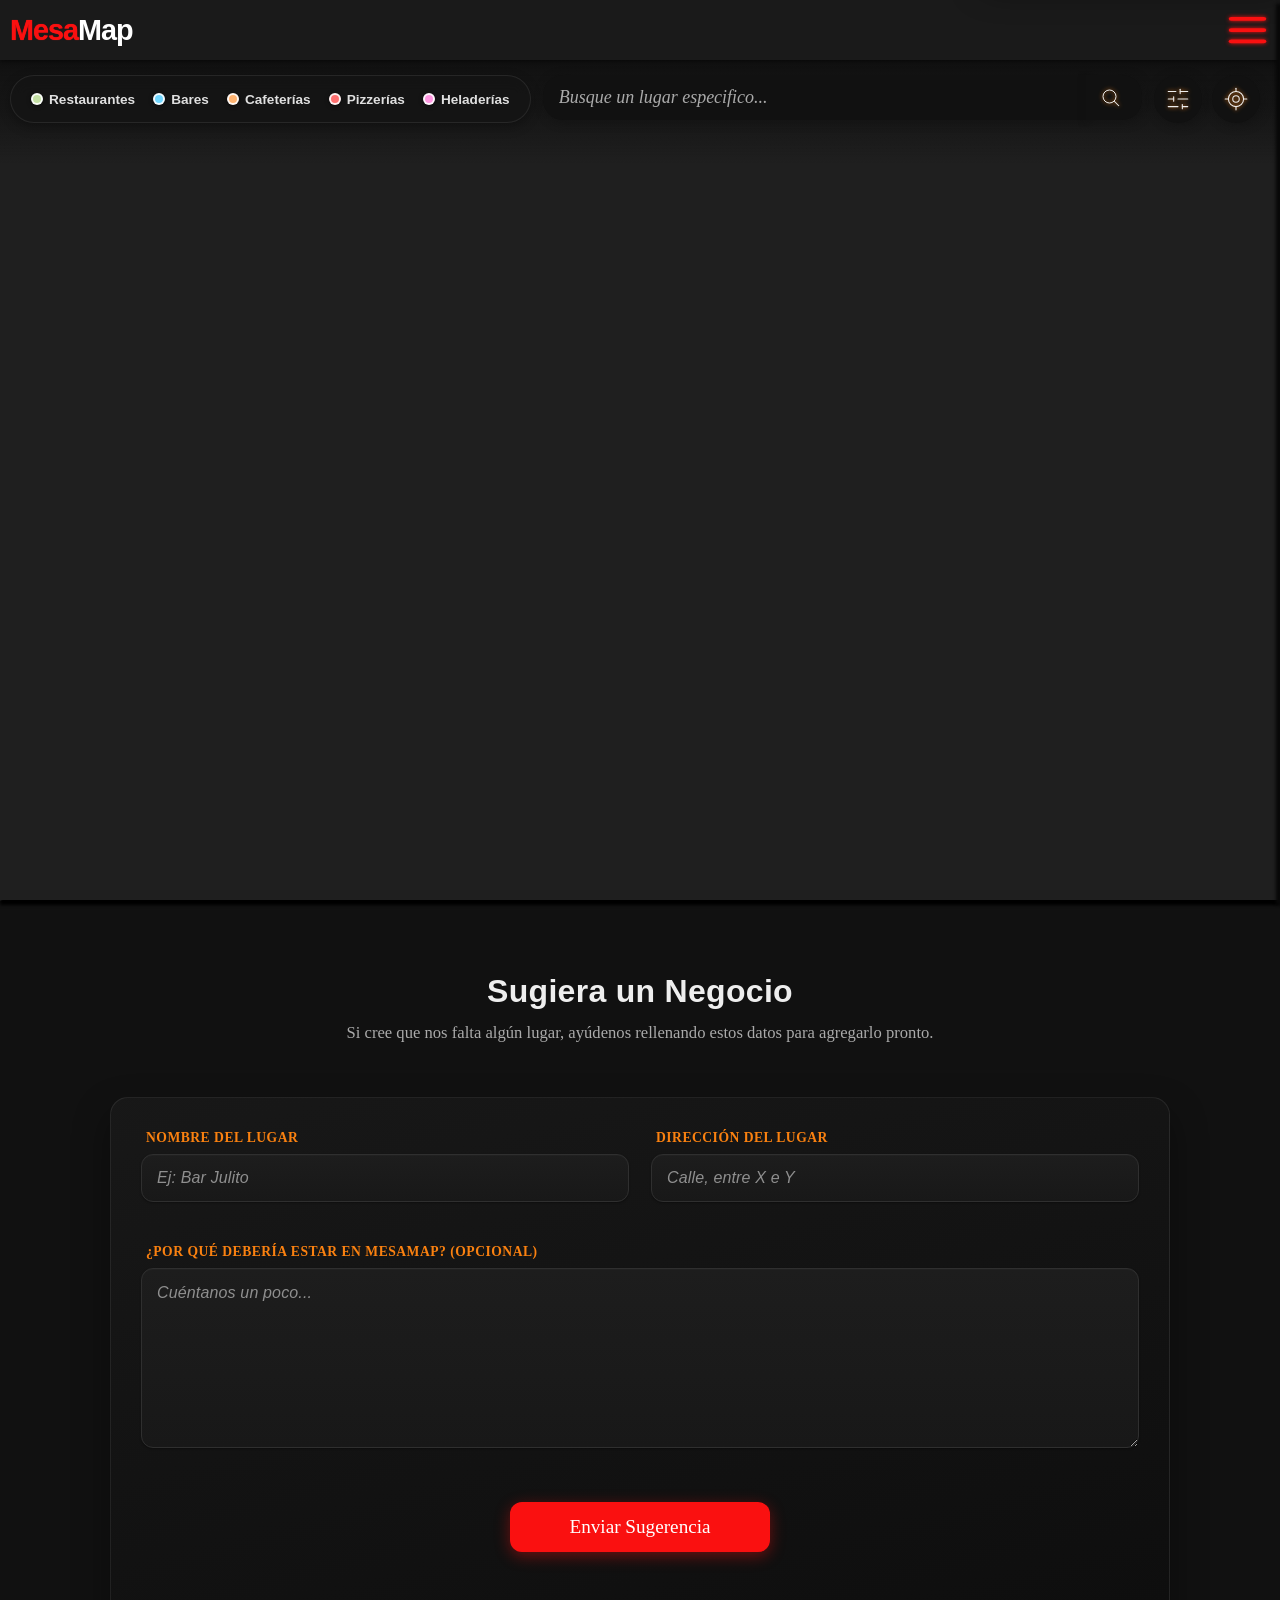
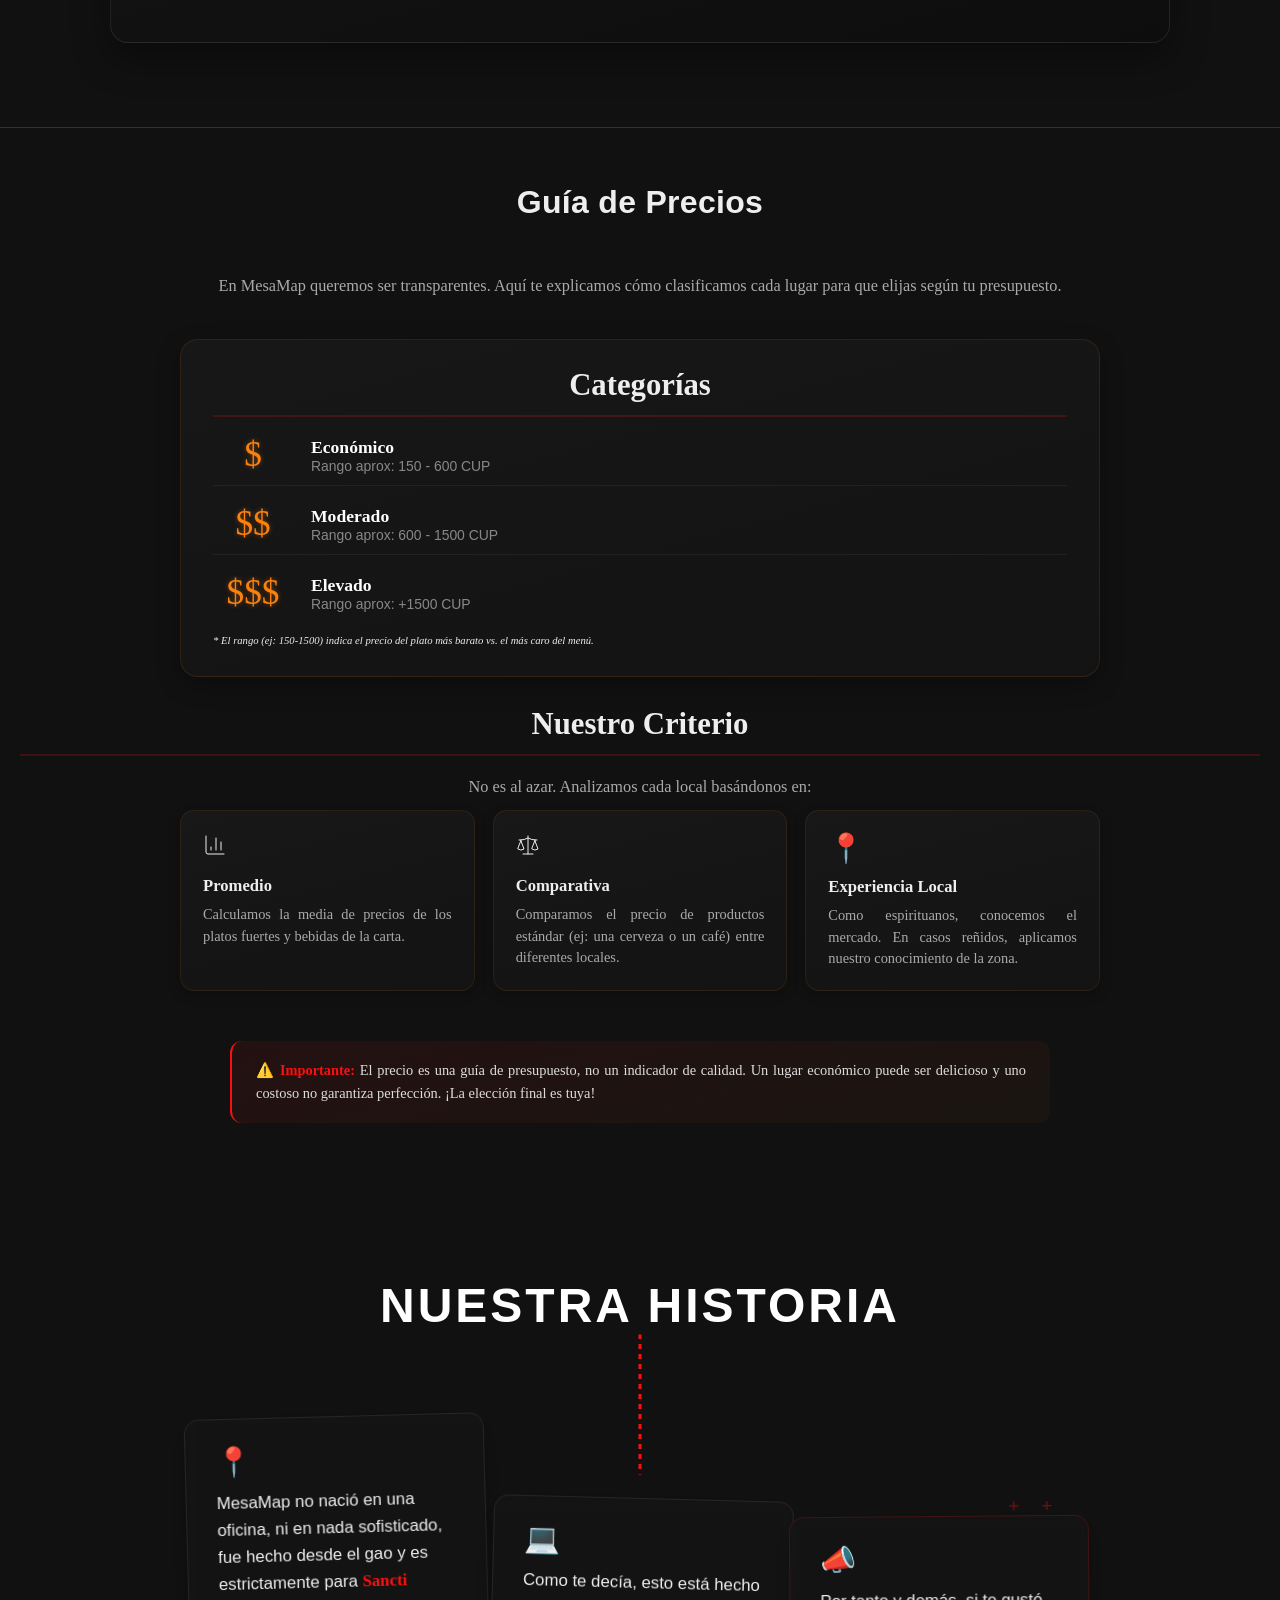
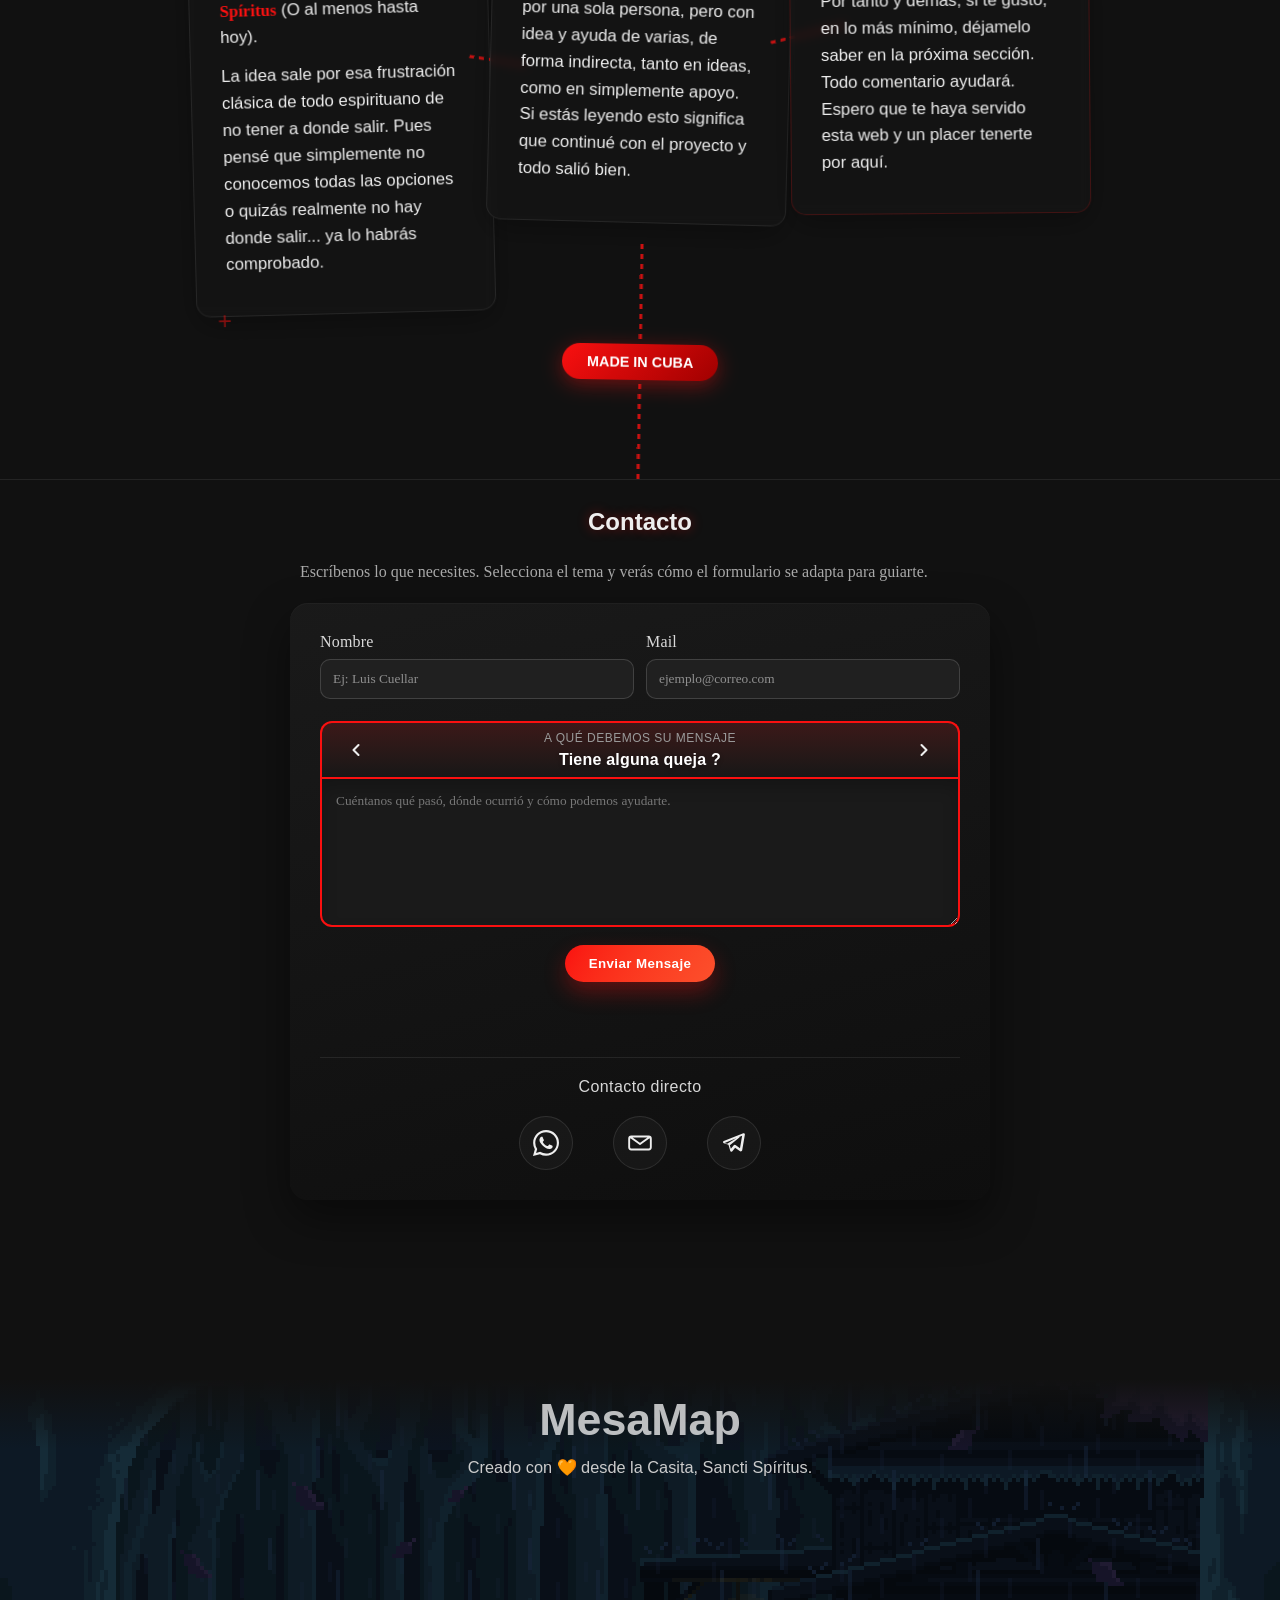
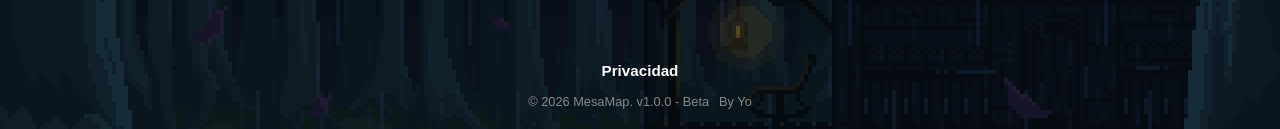
==== commit c703407c: "Update index.html" ====
--- a/index.html
+++ b/index.html
@@ -163,7 +163,7 @@
         </div>
         <div id="info-overlay" class="info-overlay" aria-hidden="true"></div>
         <div id="image-lightbox" aria-hidden="true" role="dialog" aria-label="Vista completa de imagen">
-            <img id="image-lightbox-img" src="" alt="Imagen ampliada del local">
+            <img id="image-lightbox-img" src="" alt="Imagen ampliada del local" loading="lazy">
         </div>
         <aside id="leyenda-panel" aria-hidden="true">
             <button id="cerrar-leyenda" aria-label="Cerrar leyenda">
@@ -456,4 +456,4 @@
 </footer>
     </body>
     <script src="Js/script.js"></script>
-</html>+</html>
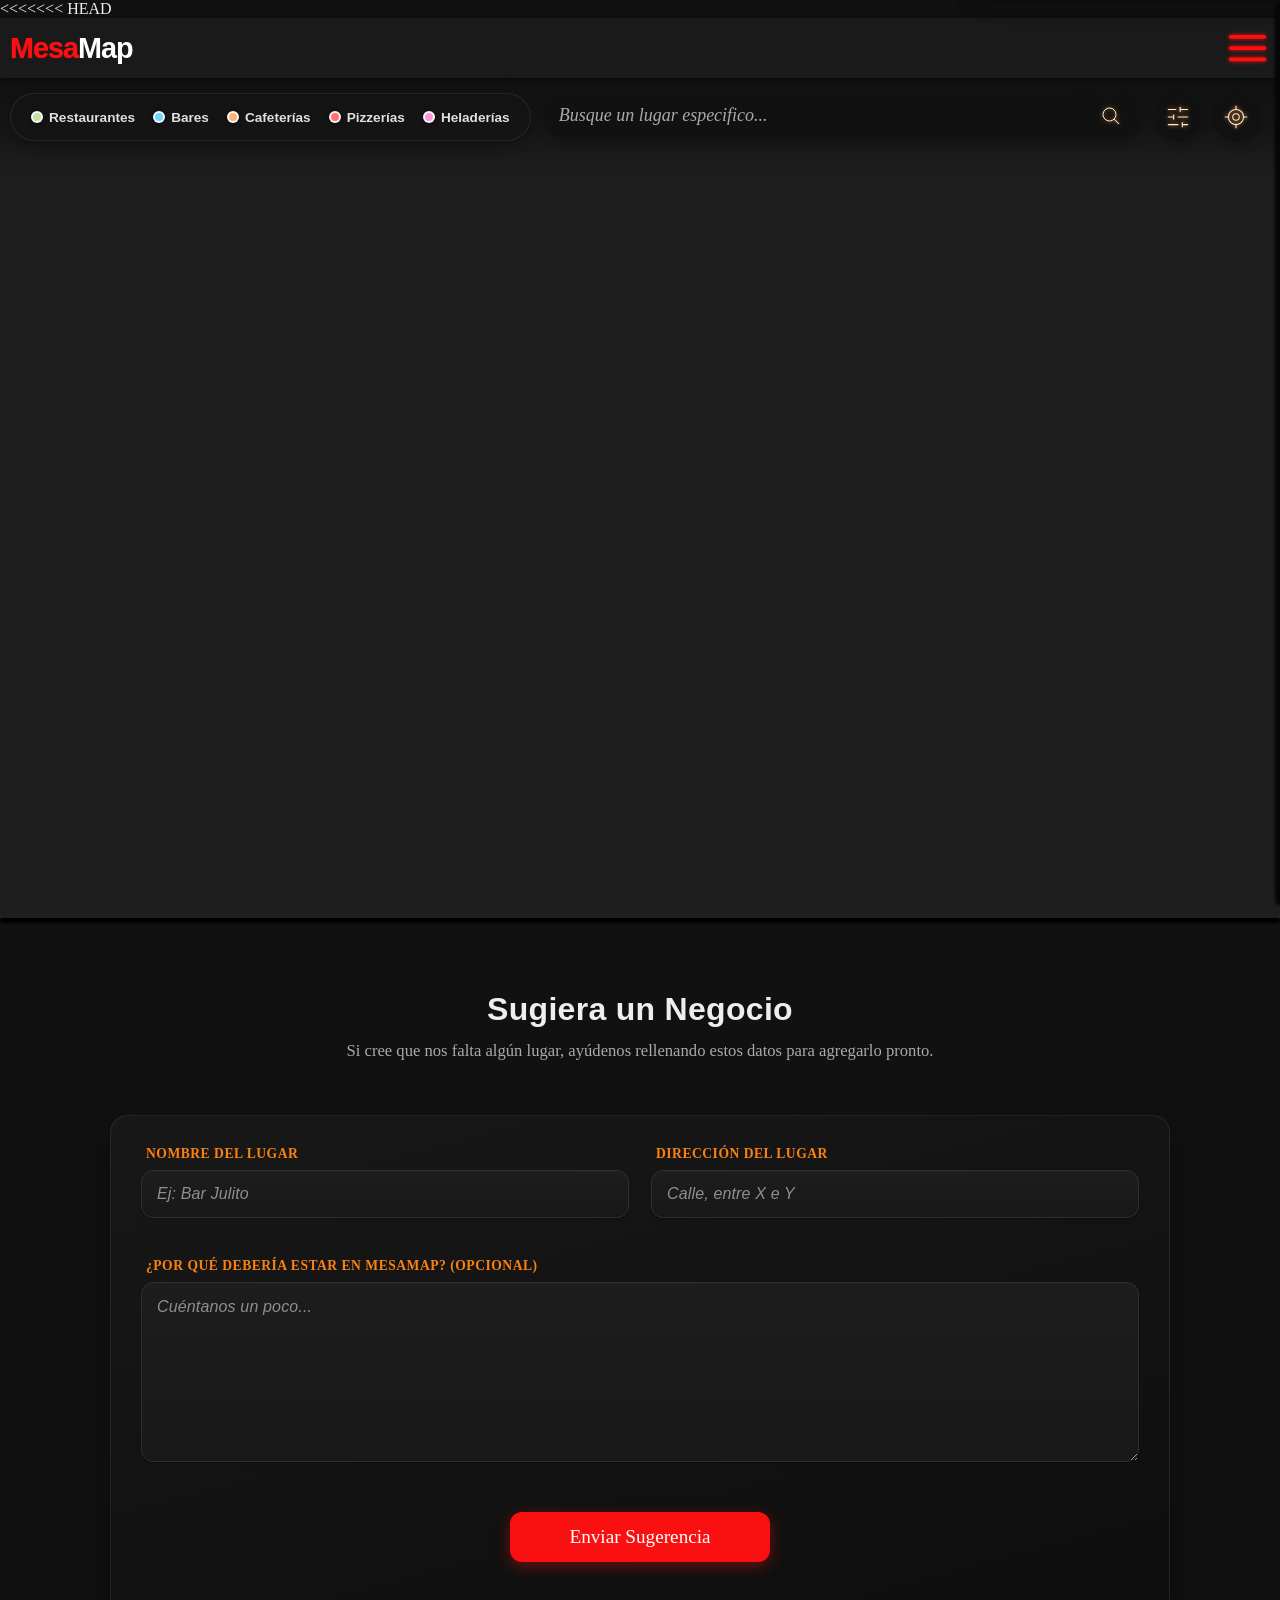
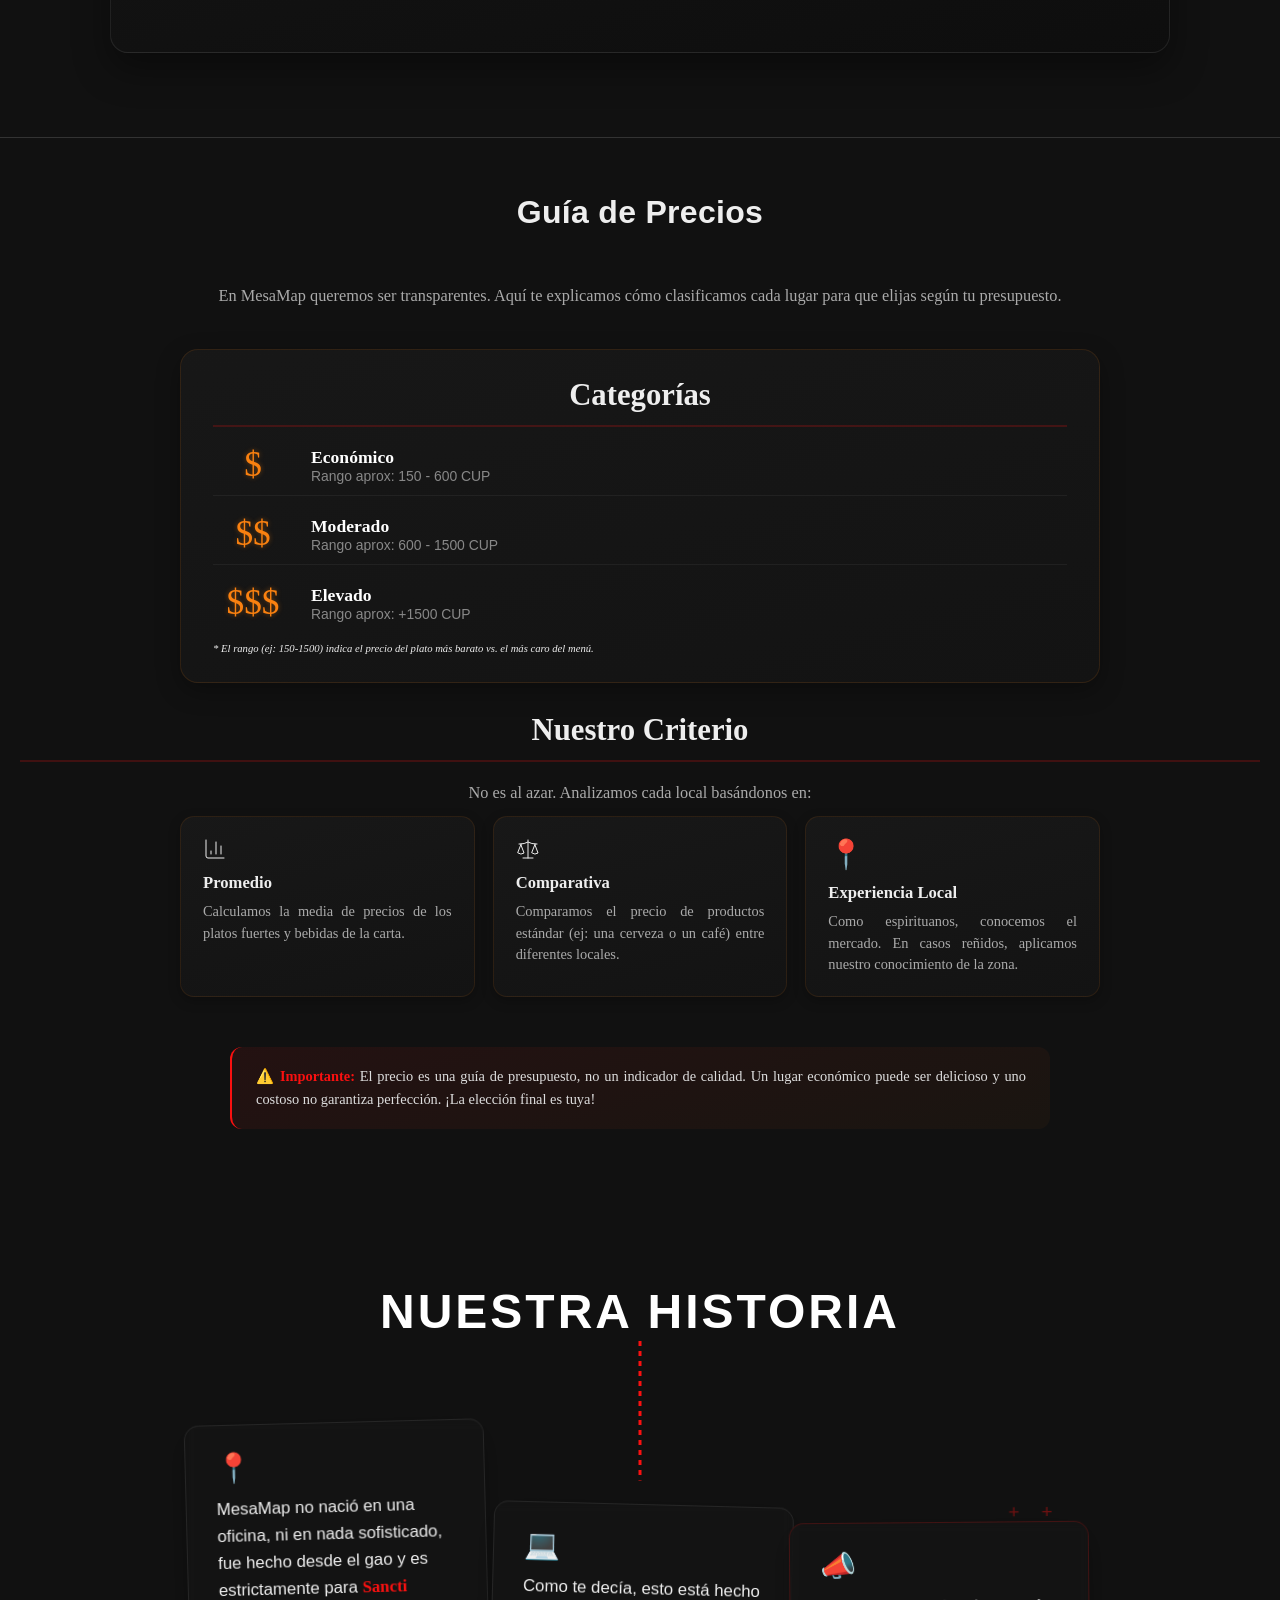
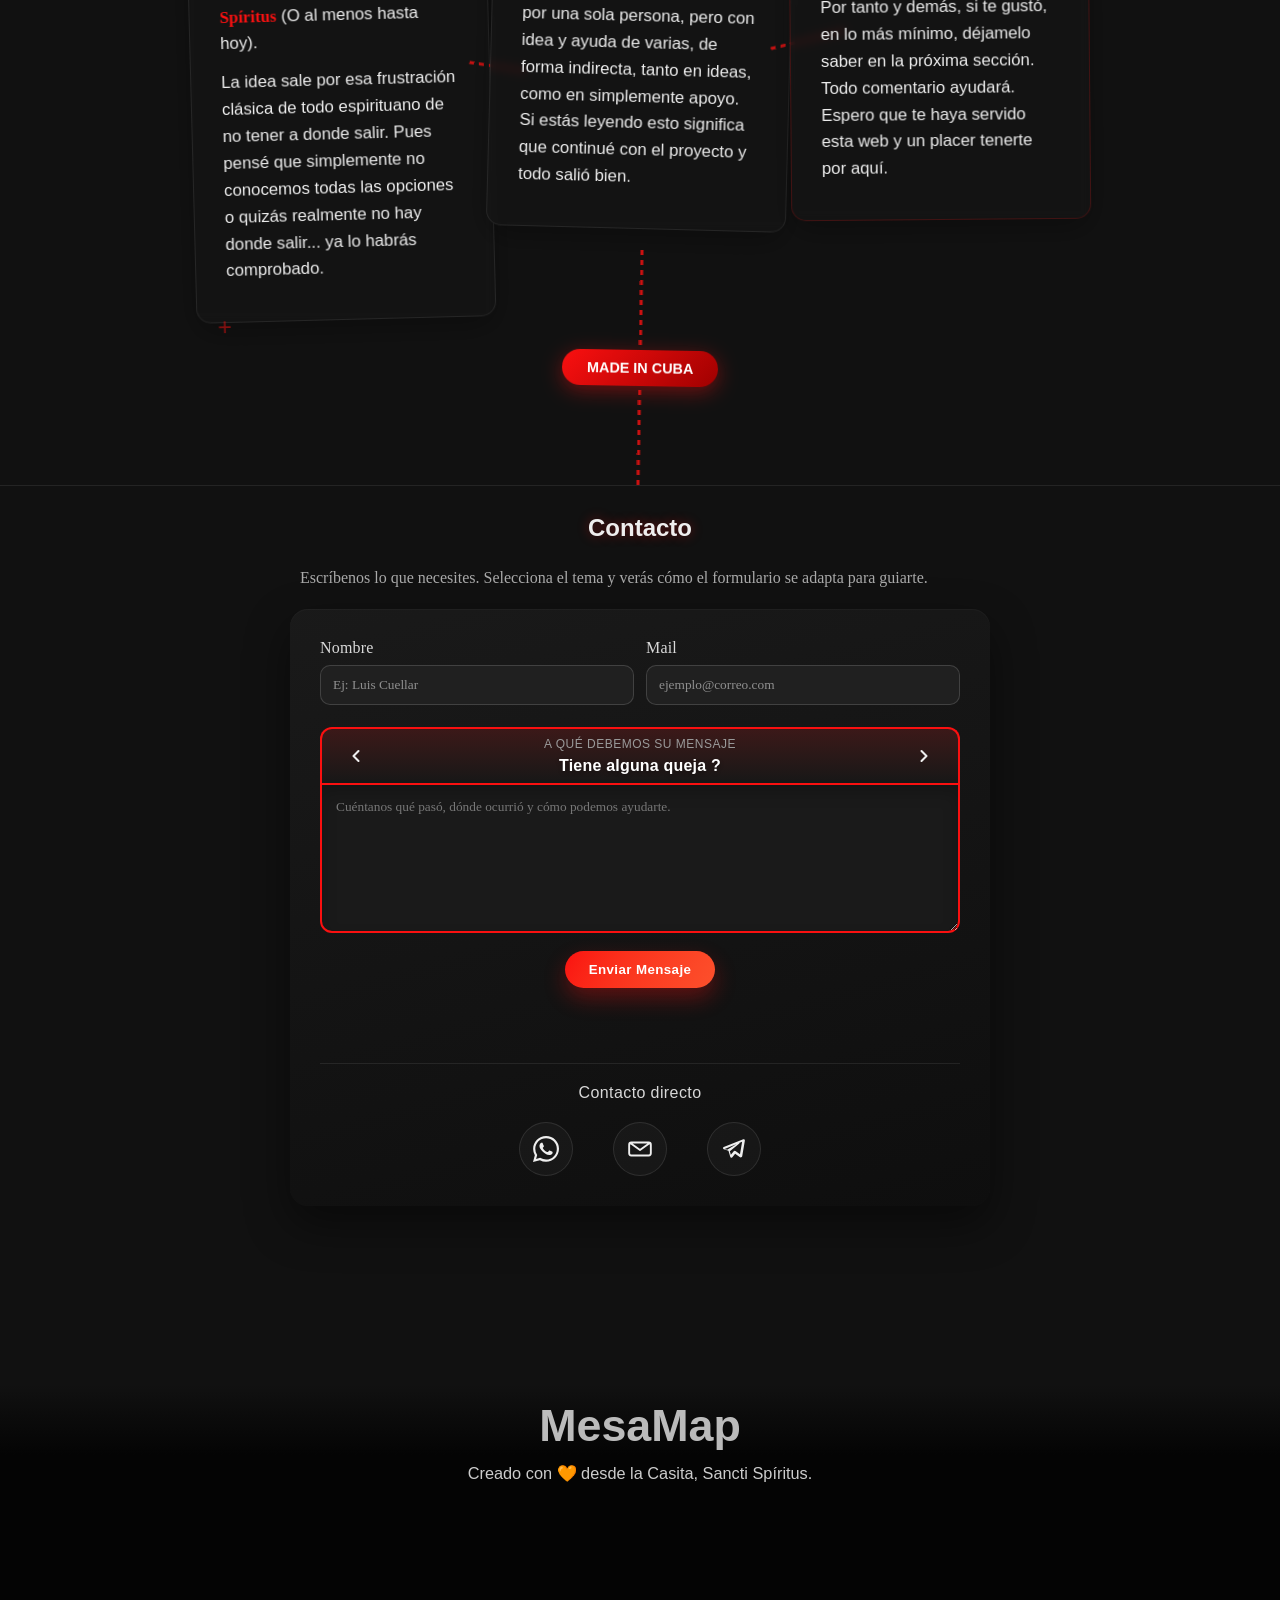
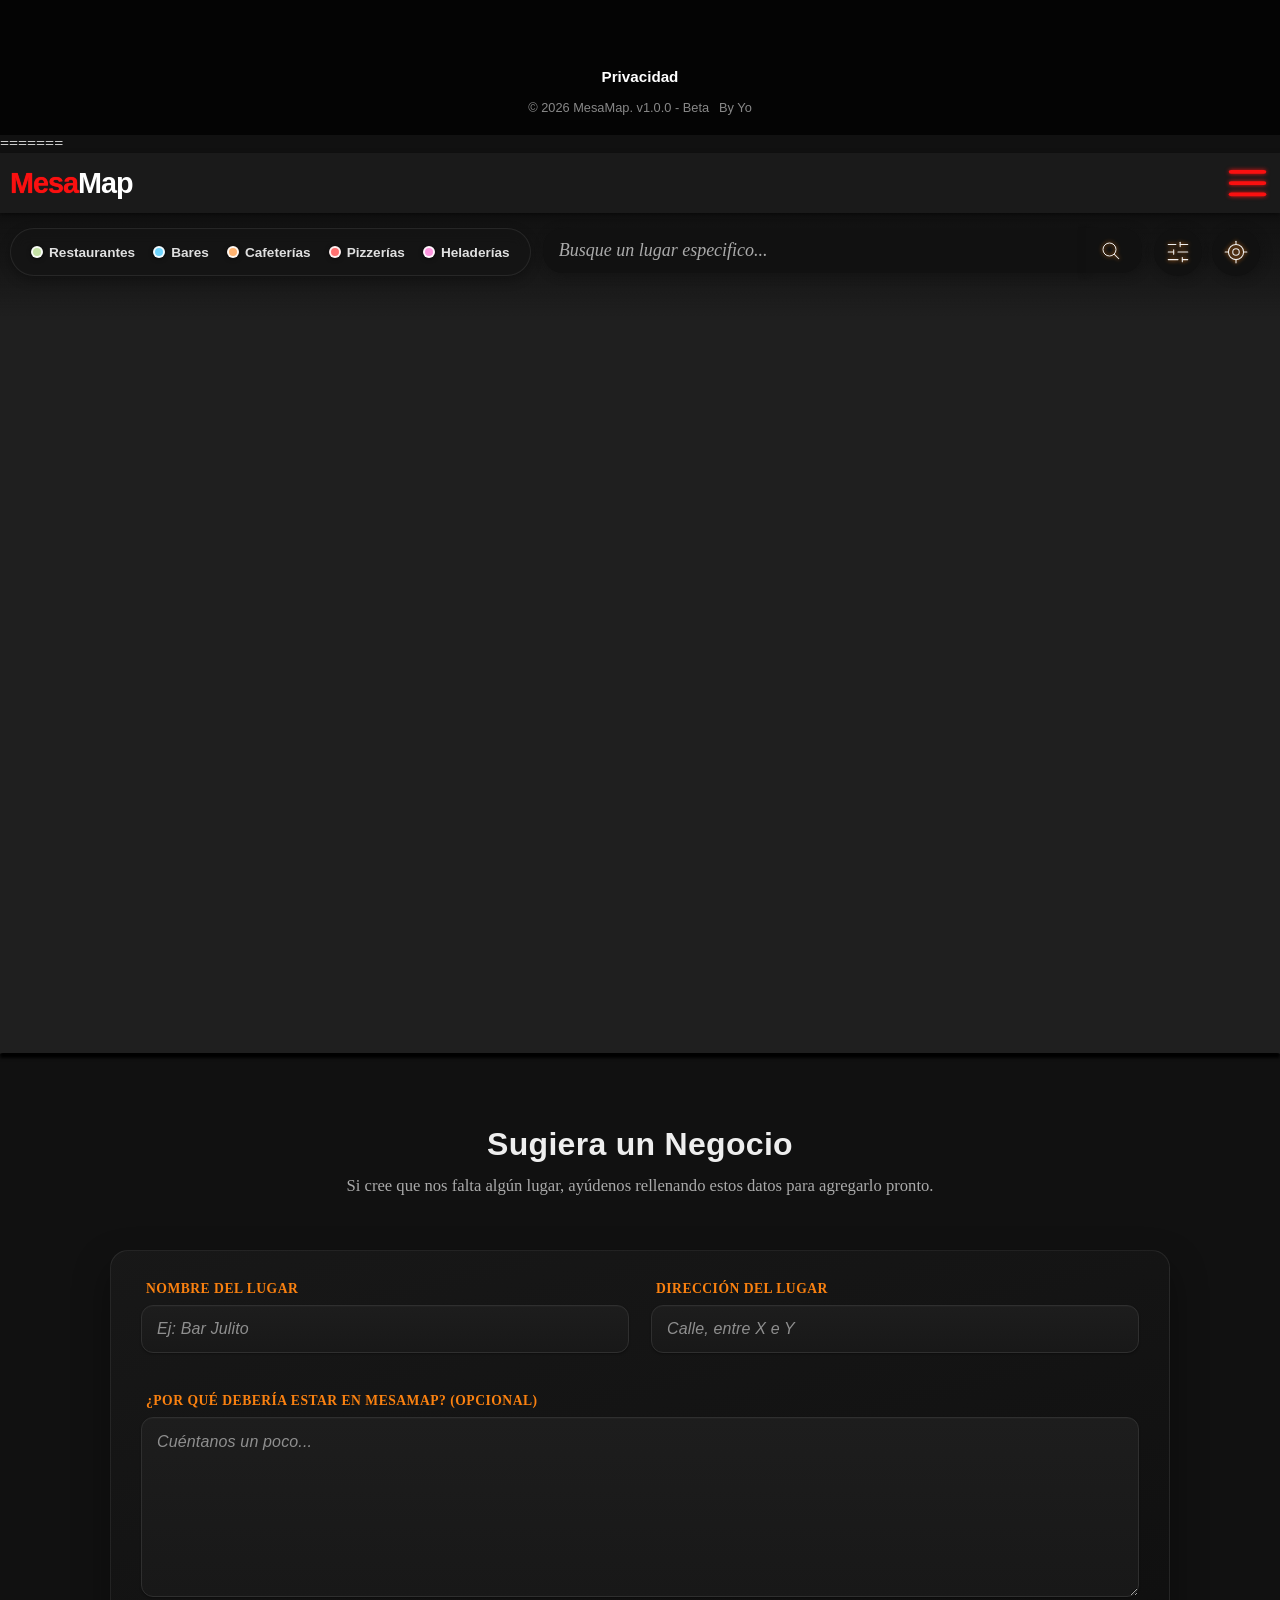
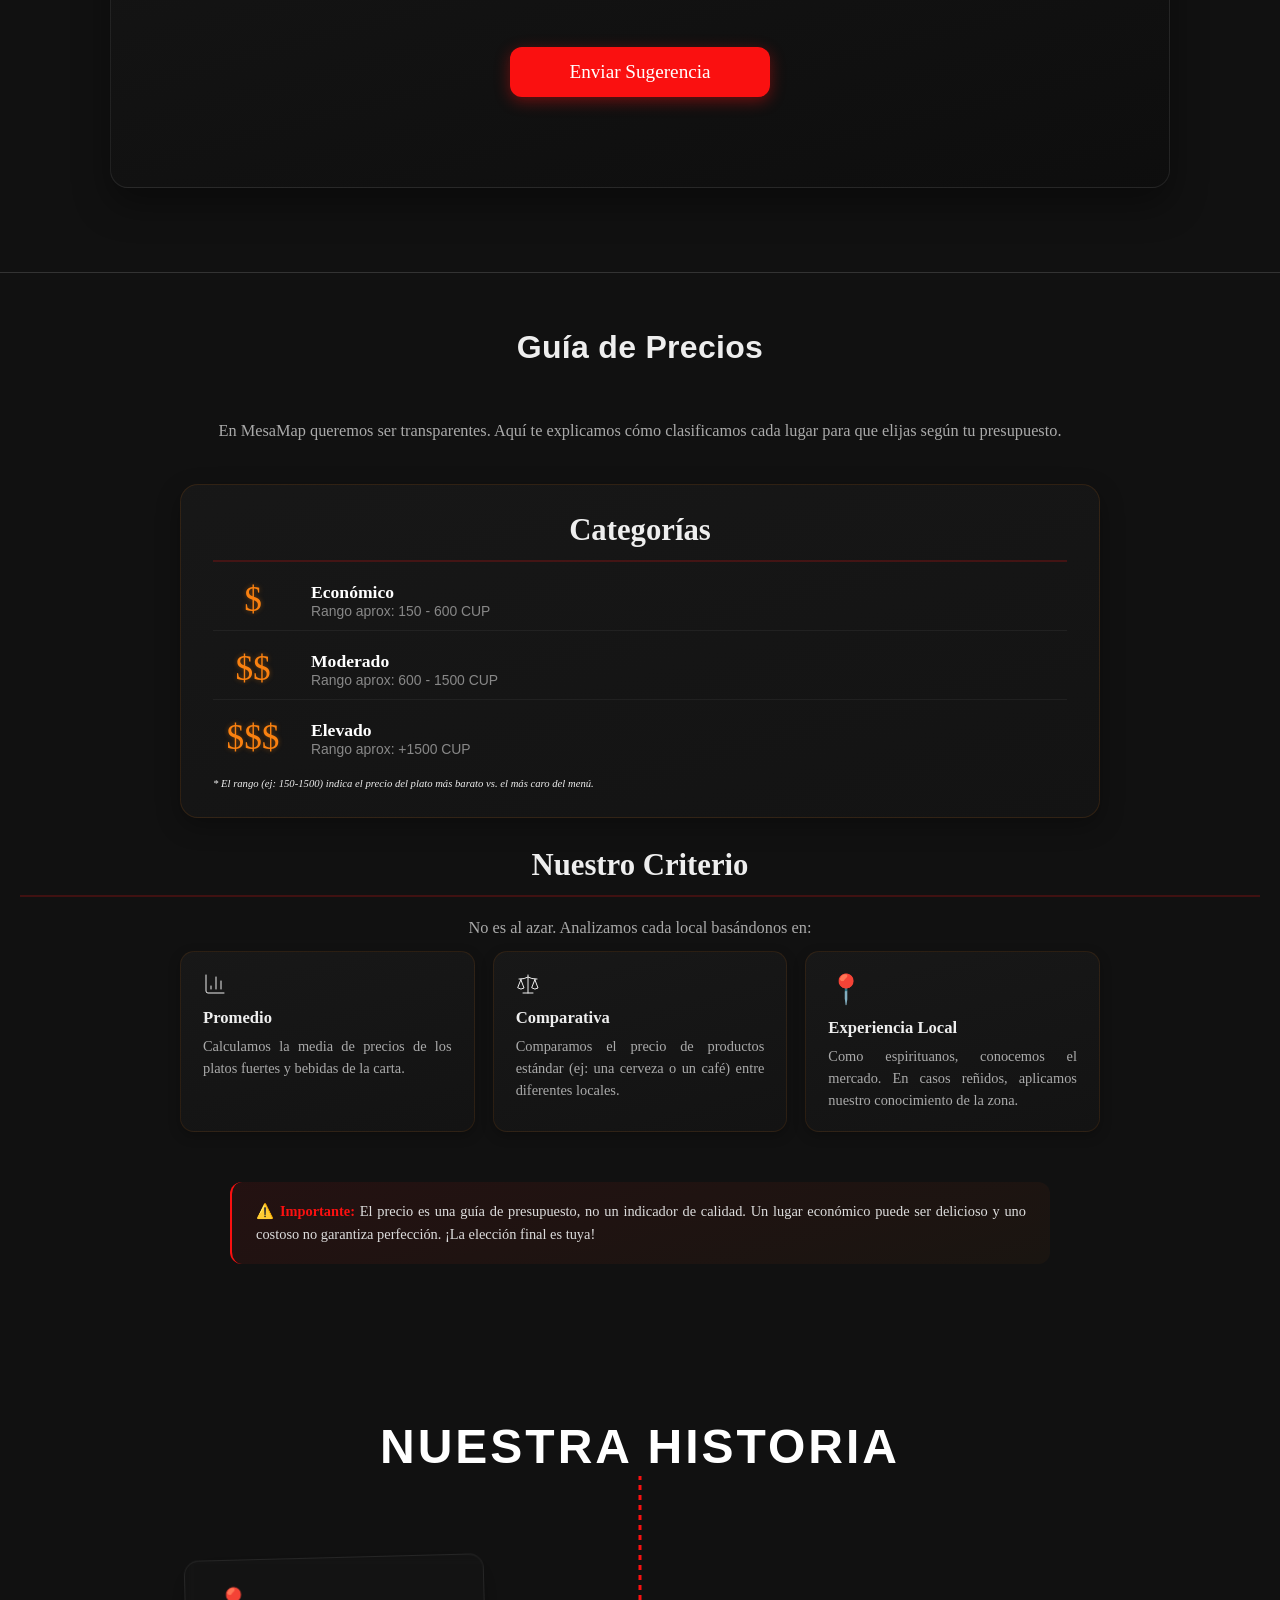
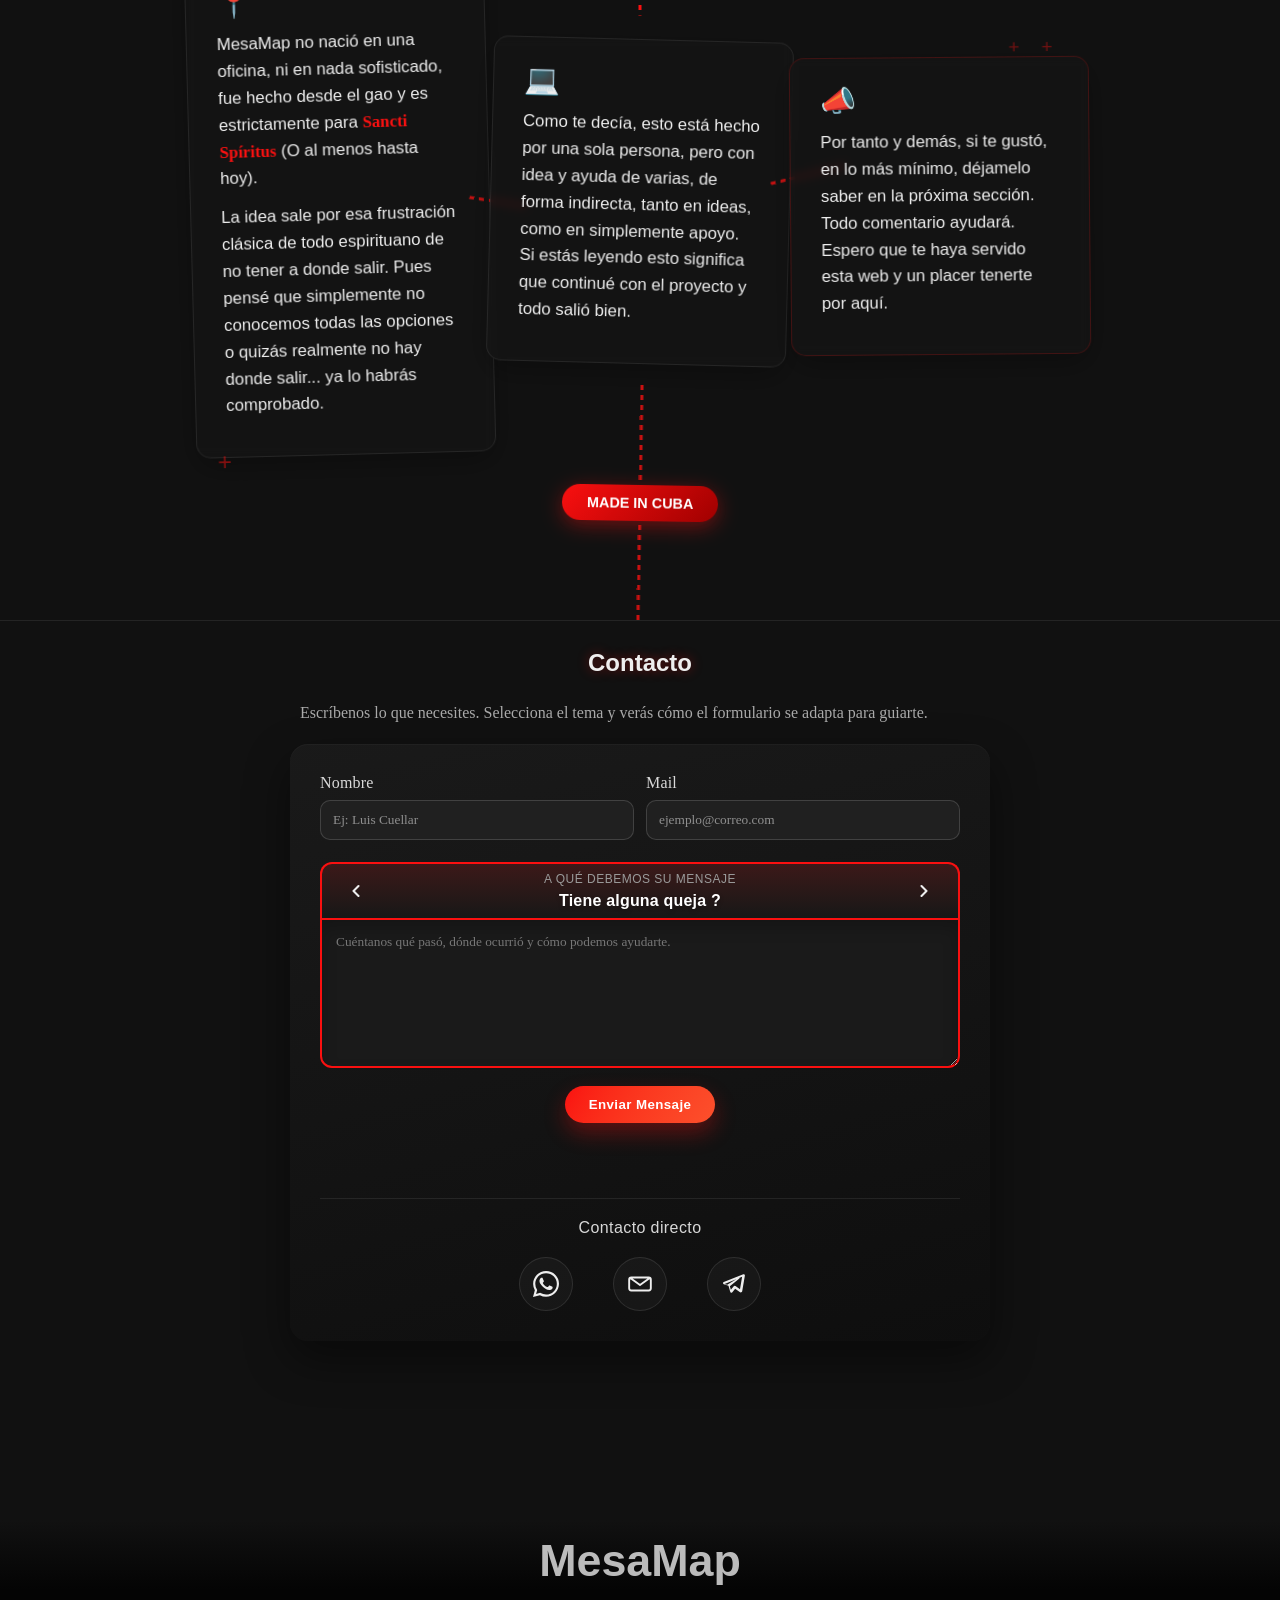
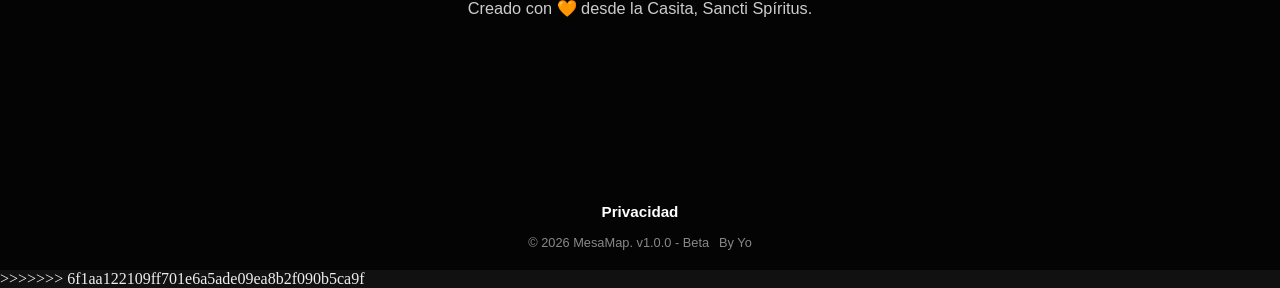
==== commit 571d8679: "Merge branch 'main' of https://github.com/cuellar-dev/mesamap" ====
--- a/index.html
+++ b/index.html
@@ -1,459 +1,920 @@
-
-<!DOCTYPE html>
-<html lang="es">
-    <head>
-        <meta charset="UTF-8">
-        <meta name="viewport" content="width=device-width, initial-scale=1.0, maximum-scale=1.0, user-scalable=no">
-        <title>MesaMap</title>
-        <meta name="description" content="Descubre dónde comer en Sancti Spíritus. Mapa minimalista de restaurantes, bares y cafeterías.">
-        <meta name="author" content="Luis Cuellar">
-        <meta name="theme-color" content="#FF6347">
-        <meta property="og:title" content="MesaMap - Guía Gastronómica ">
-        <meta property="og:description" content="Encuentra donde disfrutar de tu próxima comida en el mapa más ligero y rápido.">
-        <meta property="og:image" content="https://tudominio.com/img/preview-dark.webp">
-        <meta property="og:url" content="https://tudominio.com">
-        <meta name="color-scheme" content="dark">
-        <meta property="og:type" content="website">
-        <link rel="icon" href="favicon.svg" type="image/svg+xml">
-        <link rel="stylesheet" href="Css/style.css" />  
-        <link href="https://unpkg.com/maplibre-gl@3.6.2/dist/maplibre-gl.css" rel="stylesheet" />
-        <script src="https://unpkg.com/maplibre-gl@3.6.2/dist/maplibre-gl.js"></script>
-    </head>
-    <body>
-        <header>
-            <aside id="hamburguesa-menu" aria-hidden="true">
-                <ul id="hamb-menu-ul">
-                    <li class="li-hamb-menu" id="li1"><a class="a-hamb-menu" href="#sugerir-negocio">Faltó algún lugar ?</a></li>
-                    <li class="li-hamb-menu" id="li2"><a class="a-hamb-menu" href="#tipos-de-precio">Tipos de Precios</a></li>
-                    <li class="li-hamb-menu" id="li5"><a class="a-hamb-menu" href="#sobre-mesamap">Sobre MesaMap</a></li>
-                    <li class="li-hamb-menu" id="li3"><a class="a-hamb-menu" href="#section-contact">Contacto</a></li>
-                    
-                </ul>
-            </aside>
-            <button id="menu-toggle" aria-label="Abrir menú" aria-controls="hamburguesa-menu" aria-expanded="false"> 
-                    <svg class="menu-icon" width="50px" height="50px" viewBox="0 0 24 24" xmlns="http://www.w3.org/2000/svg">
-                        <rect class="bar-top" x="2" y="5" width="20" height="2" rx="1.25" fill="#fa1010"/>
-                        <rect class="bar-mid" x="2" y="11" width="20" height="2" rx="1.25" fill="#fa1010"/>
-                        <rect class="bar-bot" x="2" y="17" width="20" height="2" rx="1.25" fill="#fa1010"/>
-                    </svg>
-                </button>
-            <nav>
-                <h1><span class="resaltar">Mesa</span>Map</h1>
-            </nav>    
-        </header>
-            <div id="map" role="region" aria-label="Mapa de locales gastronómicos"><div class="map-overlay">
-            <div id="form-container">
-            <div class="pc-legend-container" aria-label="Leyenda de tipos de locales">
-                <div class="pc-legend-item"><span class="pc-legend-dot" style="background-color: #C5E1A5;"></span>Restaurantes</div>
-                <div class="pc-legend-item"><span class="pc-legend-dot" style="background-color: #70D6FF;"></span>Bares</div>
-                <div class="pc-legend-item"><span class="pc-legend-dot" style="background-color: #FFB370;"></span>Cafeterías</div>
-                <div class="pc-legend-item"><span class="pc-legend-dot" style="background-color: #FF7070;"></span>Pizzerías</div>
-                <div class="pc-legend-item"><span class="pc-legend-dot" style="background-color: #FF97E1;"></span>Heladerías</div>
-            </div>
-            <div id="search-wrapper">
-            <form role="search" class="search-form" autocomplete="off">
-                <label for="search-input" class="hidden">Buscar lugar</label>
-                <input id="search-input" type="search" placeholder="Busque un lugar especifico..." autocomplete="off">
-                <button id="search-button" type="submit" aria-label="Buscar">
-                    <svg width="50" height="50" viewBox="0 0 24 24" xmlns="http://www.w3.org/2000/svg">
-                        <circle cx="10.5" cy="10.5" r="6.5" stroke="#eee" stroke-linejoin="round" fill="none"/>
-                        <path d="M20.3536 19.6464L15.3536 14.6464L14.6464 15.3536L19.6464 20.3536L20.3536 19.6464Z" fill="#eee"/>
-                    </svg>
-                </button>
-            </form>
-            <div id="busqueda">
-                <ul id="ul-busqueda" aria-live="polite"></ul>
-            </div>
-            </div>
-            <div id="option-container">
-                <div class="leyend" id="tuerca" role="button" tabindex="0" aria-label="Mostrar opciones rápidas" aria-expanded="false">
-                <svg xmlns="http://www.w3.org/2000/svg" width="24" height="24" viewBox="0 0 24 24" fill="none" stroke="rgb(238, 238, 238)" stroke-width="1" stroke-linecap="round" stroke-linejoin="round" class="lucide lucide-bolt-icon lucide-bolt"><path d="M21 16V8a2 2 0 0 0-1-1.73l-7-4a2 2 0 0 0-2 0l-7 4A2 2 0 0 0 3 8v8a2 2 0 0 0 1 1.73l7 4a2 2 0 0 0 2 0l7-4A2 2 0 0 0 21 16z"/><circle cx="12" cy="12" r="4"/></svg>
-                </div>
-                <div class="leyend leyend-slider" id="filtros-boton" role="button" tabindex="0" aria-label="Abrir filtros" aria-controls="filtros" aria-expanded="false">
-                    <svg xmlns="http://www.w3.org/2000/svg" width="24" height="24" viewBox="0 0 24 24" fill="none" stroke="#eee" stroke-width="1" stroke-linecap="round" stroke-linejoin="round" class="lucide lucide-sliders-horizontal-icon lucide-sliders-horizontal"><path d="M10 5H3"/><path d="M12 19H3"/><path d="M14 3v4"/><path d="M16 17v4"/><path d="M21 12h-9"/><path d="M21 19h-5"/><path d="M21 5h-7"/><path d="M8 10v4"/><path d="M8 12H3"/></svg>
-                </div>
-                <div class="leyend leyend-slider" id="leyenda-boton" role="button" tabindex="0" aria-label="Abrir leyenda" aria-controls="leyenda-panel" aria-expanded="false">
-                    <svg xmlns="http://www.w3.org/2000/svg" width="24" height="24" viewBox="0 0 24 24" fill="none" stroke="#eee" stroke-width="1" stroke-linecap="round" stroke-linejoin="round" class="lucide lucide-map-icon lucide-map"><path d="M14.106 5.553a2 2 0 0 0 1.788 0l3.659-1.83A1 1 0 0 1 21 4.619v12.764a1 1 0 0 1-.553.894l-4.553 2.277a2 2 0 0 1-1.788 0l-4.212-2.106a2 2 0 0 0-1.788 0l-3.659 1.83A1 1 0 0 1 3 19.381V6.618a1 1 0 0 1 .553-.894l4.553-2.277a2 2 0 0 1 1.788 0z"/><path d="M15 5.764v15"/><path d="M9 3.236v15"/></svg>
-                </div>
-                <div class="leyend leyend-slider" id="localizar" role="button" tabindex="0" aria-label="Localizar mi posición en el mapa">
-                    <svg xmlns="http://www.w3.org/2000/svg" width="24" height="24" viewBox="0 0 24 24" fill="none" stroke="#eee" stroke-width="1" stroke-linecap="round" stroke-linejoin="round" class="lucide lucide-locate-fixed-icon lucide-locate-fixed"><line x1="2" x2="5" y1="12" y2="12"/><line x1="19" x2="22" y1="12" y2="12"/><line x1="12" x2="12" y1="2" y2="5"/><line x1="12" x2="12" y1="19" y2="22"/><circle cx="12" cy="12" r="7"/><circle cx="12" cy="12" r="3"/></svg>
-                </div>
-            </div>
-            <div id="filtros" aria-hidden="true">
-                <h3 id="h3-filtros">Filtre su busqueda por: </h3>
-                <div id="filtrar-busqueda">
-                    <h4 class="h4-filtros">Solo: </h4>
-                    <form action="filtrar" class="form-solo-filtros">
-                        <div class="div-tipo-filtros">
-                            <label class="filtro-opcion">
-                                <input class="input-circ-filtros" type="checkbox" name="tipo" value="cafeteria">
-                                <span class="texto-inputs">Cafeterias</span>
-                            </label>
-                            <label class="filtro-opcion">
-                                <input class="input-circ-filtros" type="checkbox" name="tipo" value="bar">
-                                <span class="texto-inputs">Bares</span>
-                            </label>
-                            <label class="filtro-opcion">
-                                <input class="input-circ-filtros" type="checkbox" name="tipo" value="restaurante">
-                                <span class="texto-inputs">Restaurantes</span>
-                            </label>
-                            <label class="filtro-opcion">
-                                <input class="input-circ-filtros" type="checkbox" name="tipo" value="heladeria">
-                                <span class="texto-inputs">Heladerias</span>
-                            </label>
-                            <label class="filtro-opcion">
-                                <input class="input-circ-filtros" type="checkbox" name="tipo" value="pizzeria">
-                                <span class="texto-inputs">Pizzerias</span>
-                            </label>
-                            <label class="filtro-opcion">
-                                <input class="input-circ-filtros" type="checkbox" name="tipo" value="todos">
-                                <span class="texto-inputs">Todos</span>
-                            </label>
-                        </div>
-                        <div class="div-extra-filtros">
-                            <label class="filtro-opcion extra-opcion" id="abierto-ahora-filtros">
-                                <input class="input-circ-filtros input-extra-filtros" type="checkbox" name="extra" value="abierto">
-                                <span class="extra-pill">
-                                    <span class="extra-icon" aria-hidden="true">
-                                        <svg xmlns="http://www.w3.org/2000/svg" width="24" height="24" viewBox="0 0 24 24" fill="none" stroke="currentColor" stroke-width="1.5" stroke-linecap="round" stroke-linejoin="round"><circle cx="12" cy="12" r="8"/><path d="M12 8v4l2.5 2.5"/></svg>
-                                    </span>
-                                    <span class="texto-inputs texto-inputs-extra">Abiertos ahora</span>
-                                </span>
-                            </label>
-                            <label class="filtro-opcion extra-opcion" id="transferencia-filtros">
-                                <input class="input-circ-filtros input-extra-filtros" type="checkbox" name="extra" value="transferencia">
-                                <span class="extra-pill">
-                                    <span class="extra-icon" aria-hidden="true">
-                                        <svg xmlns="http://www.w3.org/2000/svg" width="24" height="24" viewBox="0 0 24 24" fill="none" stroke="currentColor" stroke-width="1.5" stroke-linecap="round" stroke-linejoin="round"><rect x="3" y="6" width="18" height="12" rx="3"/><path d="M3 10h18"/><path d="M7 15h4"/></svg>
-                                    </span>
-                                    <span class="texto-inputs texto-inputs-extra">Transferencia</span>
-                                </span>
-                            </label>
-                            <label class="filtro-opcion extra-opcion" id="domicilio-filtros">
-                                <input class="input-circ-filtros input-extra-filtros" type="checkbox" name="extra" value="domicilio">
-                                <span class="extra-pill">
-                                    <span class="extra-icon" aria-hidden="true">
-                                        <svg xmlns="http://www.w3.org/2000/svg" width="24" height="24" viewBox="0 0 24 24" fill="none" stroke="currentColor" stroke-width="1.5" stroke-linecap="round" stroke-linejoin="round"><circle cx="18.5" cy="17.5" r="3.5"/><circle cx="5.5" cy="17.5" r="3.5"/><circle cx="15" cy="5" r="1"/><path d="M12 17.5V14l-3-3 4-3 2 3h2"/></svg>
-                                    </span>
-                                    <span class="texto-inputs texto-inputs-extra">Domicilios</span>
-                                </span>
-                            </label>
-                        </div>
-                    </form>
-                    <h4 class="h4-filtros">Buscar por: </h4>
-                    <div class="contenedor-modos">
-                        <label class="modo-chip">
-                            <input type="radio" name="modo-busqueda" value="nombre" checked>
-                            <span class="chip-label">Nombre</span>
-                        </label>
-                        <label class="modo-chip">
-                            <input type="radio" name="modo-busqueda" value="calle">
-                            <span class="chip-label">Calle</span>
-                        </label>
-                        <label class="modo-chip modo-chip-bloqueado">
-                            <span class="coming-soon-tag">Coming soon</span>
-                            <input type="radio" name="modo-busqueda" value="producto" disabled aria-disabled="true">
-                            <span class="chip-label">Producto</span>
-                        </label>
-                    </div>
-                </div>
-            </div>
-            </div>
-            </div>
-        </div>
-        <div id="info-overlay" class="info-overlay" aria-hidden="true"></div>
-        <div id="image-lightbox" aria-hidden="true" role="dialog" aria-label="Vista completa de imagen">
-            <img id="image-lightbox-img" src="" alt="Imagen ampliada del local" loading="lazy">
-        </div>
-        <aside id="leyenda-panel" aria-hidden="true">
-            <button id="cerrar-leyenda" aria-label="Cerrar leyenda">
-                <svg xmlns="http://www.w3.org/2000/svg" width="24" height="24" viewBox="0 0 24 24" fill="none" stroke="currentColor" stroke-width="2.6" stroke-linecap="round" stroke-linejoin="round"><line x1="18" y1="6" x2="6" y2="18"/><line x1="6" y1="6" x2="18" y2="18"/></svg>
-            </button>
-            <h3 id="leyenda-titulo">Leyenda de Tipos</h3>
-            <ul id="leyenda-lista"></ul>
-            <p id="leyenda-nota">
-                Nota: muchos locales, aunque se clasifiquen como un tipo principal (bar, cafeteria, etc.), pueden ofrecer servicios secundarios de otros tipos.
-            </p>
-        </aside>
-        <aside id="info-place" class="desactive-info-place">
-            <div id="imagen-local" aria-label="Imagen del local">
-                <h2 id="nombre-local">EJEMPLO BAR</h2>
-                <p id="type-local">Bar-Cafeteria</p>
-            </div>
-            <div id="info-local">
-                <p id="state"     class="info-local-hijos">ABIERTO</p>
-                <div id="horario-container"><svg xmlns="http://www.w3.org/2000/svg" width="24" height="24" viewBox="0 0 24 24" fill="none" stroke="currentColor" stroke-width="0.75" stroke-linecap="round" stroke-linejoin="round" class="lucide lucide-clock-icon lucide-clock"><circle cx="12" cy="12" r="10"/><path d="M12 6v6l4 2"/></svg><p id="horario" class="info-local-hijos">9PM-2AM</p></div>
-                <div id="costo-container"><svg xmlns="http://www.w3.org/2000/svg" width="24" height="24" viewBox="0 0 24 24" fill="none" stroke="currentColor" stroke-width="0.75" stroke-linecap="round" stroke-linejoin="round" class="lucide lucide-banknote-icon lucide-banknote"><rect width="20" height="12" x="2" y="6" rx="2"/><circle cx="12" cy="12" r="2"/><path d="M6 12h.01M18 12h.01"/></svg><p id="costo"     class="info-local-hijos">$$$</p></div>
-                <div id="direccion-container"><p id="direccion" class="info-local-hijos">Calle San Alberto New, entre Marti y Cespedez #45</p></div>
-            </div>
-            <div id="description-local" aria-label="Descripción del local"><p id="text-description-local">Esto es un texto de prueba de descripción del local, porque con el lorem esto se ve medio raro asi que intente hacerlo yo con palabras en español para ver si era que estaba mal yo y no el lorem</p></div>
-            <div id="galeria-info-place">
-                <button id="btn-pre-galeria" class="btn-nav"><svg xmlns="http://www.w3.org/2000/svg" width="24" height="24" viewBox="0 0 24 24" fill="none" stroke="#eee" stroke-width="1.25" stroke-linecap="round" stroke-linejoin="round" class="lucide lucide-chevron-left-icon lucide-chevron-left"><path d="m15 18-6-6 6-6"/></svg></button>
-                <div id="track-galeria">
-                    <div class="slide previa"></div>
-                    <div class="slide activa"></div>
-                    <div class="slide desp"></div>
-                </div>
-                <button id="btn-sig-galeria" class="btn-nav"><svg xmlns="http://www.w3.org/2000/svg" width="24" height="24" viewBox="0 0 24 24" fill="none" stroke="#eee" stroke-width="1.25" stroke-linecap="round" stroke-linejoin="round" class="lucide lucide-chevron-right-icon lucide-chevron-right"><path d="m9 18 6-6-6-6"/></svg></button>
-            </div>
-            <div id="contacto-local">
-                <div id="contacto-local-main">
-                    <a id="llamar" href="tel:+5355555555"><svg xmlns="http://www.w3.org/2000/svg" width="24" height="24" viewBox="0 0 24 24" fill="none" stroke="currentColor" stroke-width="0.75" stroke-linecap="round" stroke-linejoin="round" class="lucide lucide-phone-icon lucide-phone"><path d="M13.832 16.568a1 1 0 0 0 1.213-.303l.355-.465A2 2 0 0 1 17 15h3a2 2 0 0 1 2 2v3a2 2 0 0 1-2 2A18 18 0 0 1 2 4a2 2 0 0 1 2-2h3a2 2 0 0 1 2 2v3a2 2 0 0 1-.8 1.6l-.468.351a1 1 0 0 0-.292 1.233 14 14 0 0 0 6.392 6.384"/></svg> Llamar</a>
-                    <a id="whatsapp" href="" aria-label="Contactar por WhatsApp"> <svg width="64" height="64" viewBox="0 0 32 32" xmlns="http://www.w3.org/2000/svg">
-    <path 
-        fill="#aaa" 
-        d="M26.576 5.363c-2.69-2.69-6.406-4.354-10.511-4.354-8.209 0-14.865 6.655-14.865 14.865 0 2.732 0.737 5.291 2.022 7.491l-0.038-0.070-2.109 7.702 7.879-2.067c2.051 1.139 4.498 1.809 7.102 1.809h0.006c8.209-0.003 14.862-6.659 14.862-14.868 0-4.103-1.662-7.817-4.349-10.507zM16.062 28.228h-0.005c-2.319 0-4.489-0.64-6.342-1.753l0.056 0.031-0.451-0.267-4.675 1.227 1.247-4.559-0.294-0.467c-1.185-1.862-1.889-4.131-1.889-6.565 0-6.822 5.531-12.353 12.353-12.353s12.353 5.531 12.353 12.353c0 6.822-5.53 12.353-12.353 12.353zM22.838 18.977c-0.371-0.186-2.197-1.083-2.537-1.208-0.341-0.124-0.589-0.185-0.837 0.187-0.246 0.371-0.958 1.207-1.175 1.455-0.216 0.249-0.434 0.279-0.805 0.094-1.15-0.466-2.138-1.087-2.997-1.852l0.010 0.009c-0.799-0.74-1.484-1.587-2.037-2.521l-0.028-0.052c-0.216-0.371-0.023-0.572 0.162-0.757 0.167-0.166 0.372-0.434 0.557-0.65 0.146-0.179 0.271-0.384 0.366-0.604l0.006-0.017c0.043-0.087 0.068-0.188 0.068-0.296 0-0.131-0.037-0.253-0.101-0.357-0.094-0.186-0.836-2.014-1.145-2.758-0.302-0.724-0.609-0.625-0.836-0.637-0.216-0.010-0.464-0.012-0.712-0.012-0.395 0.010-0.746 0.188-0.988 0.463l-0.001 0.002c-0.802 0.761-1.3 1.834-1.3 3.023 0 0.026 0 0.053 0.001 0.079 0.131 1.467 0.681 2.784 1.527 3.857 1.604 2.379 3.742 4.282 6.251 5.564l0.094 0.043c0.548 0.248 1.25 0.513 1.968 0.74l0.149 0.041c0.442 0.14 0.951 0.221 1.479 0.221 0.303 0 0.601-0.027 0.889-0.078 1.069-0.223 1.956-0.868 2.497-1.749l0.009-0.017c0.165-0.366 0.261-0.793 0.261-1.242 0-0.185-0.016-0.366-0.047-0.542-0.092-0.155-0.34-0.247-0.712-0.434z"
-    />
-</svg> WhatsApp</a>
-                </div>
-                <a id="reportar-dato" href="#" aria-label="Reportar dato incorrecto del local">
-                    <svg xmlns="http://www.w3.org/2000/svg" width="24" height="24" viewBox="0 0 24 24" fill="none" stroke="currentColor" stroke-width="1.6" stroke-linecap="round" stroke-linejoin="round"><path d="M10.3 3.2a2 2 0 0 1 3.4 0l7 12.1a2 2 0 0 1-1.7 3H5a2 2 0 0 1-1.7-3Z"/><path d="M12 9v4"/><path d="M12 16h.01"/></svg>
-                    Reportar dato
-                </a>
-            </div>
-    <div id="stats-local">
-        <div class="stat-item" data-tooltip="Climatizado">
-            <svg xmlns="http://www.w3.org/2000/svg" width="24" height="24" viewBox="0 0 24 24" fill="none" stroke="currentColor" stroke-width="0.75" stroke-linecap="round" stroke-linejoin="round" class="lucide lucide-snowflake-icon lucide-snowflake"><path d="m10 20-1.25-2.5L6 18"/><path d="M10 4 8.75 6.5 6 6"/><path d="m14 20 1.25-2.5L18 18"/><path d="m14 4 1.25 2.5L18 6"/><path d="m17 21-3-6h-4"/><path d="m17 3-3 6 1.5 3"/><path d="M2 12h6.5L10 9"/><path d="m20 10-1.5 2 1.5 2"/><path d="M22 12h-6.5L14 15"/><path d="m4 10 1.5 2L4 14"/><path d="m7 21 3-6-1.5-3"/><path d="m7 3 3 6h4"/></svg>
-        </div>
-
-        <div class="stat-item" data-tooltip="Domicilio">
-            <svg xmlns="http://www.w3.org/2000/svg" width="24" height="24" viewBox="0 0 24 24" fill="none" stroke="currentColor" stroke-width="0.75" stroke-linecap="round" stroke-linejoin="round" class="lucide lucide-bike-icon lucide-bike"><circle cx="18.5" cy="17.5" r="3.5"/><circle cx="5.5" cy="17.5" r="3.5"/><circle cx="15" cy="5" r="1"/><path d="M12 17.5V14l-3-3 4-3 2 3h2"/></svg>
-        </div>
-
-        <div class="stat-item" data-tooltip="Música en Vivo">
-            <svg xmlns="http://www.w3.org/2000/svg" width="24" height="24" viewBox="0 0 24 24" fill="none" stroke="currentColor" stroke-width="0.75" stroke-linecap="round" stroke-linejoin="round" class="lucide lucide-music-icon lucide-music"><path d="M9 18V5l12-2v13"/><circle cx="6" cy="18" r="3"/><circle cx="18" cy="16" r="3"/></svg>
-        </div>
-
-        <div class="stat-item" data-tooltip="Terraza">
-            <svg xmlns="http://www.w3.org/2000/svg" width="24" height="24" viewBox="0 0 24 24" fill="none" stroke="currentColor" stroke-width="0.75" stroke-linecap="round" stroke-linejoin="round" class="lucide lucide-tree-pine-icon lucide-tree-pine"><path d="m17 14 3 3.3a1 1 0 0 1-.7 1.7H4.7a1 1 0 0 1-.7-1.7L7 14h-.3a1 1 0 0 1-.7-1.7L9 9h-.2A1 1 0 0 1 8 7.3L12 3l4 4.3a1 1 0 0 1-.8 1.7H15l3 3.3a1 1 0 0 1-.7 1.7H17Z"/><path d="M12 22v-3"/></svg>
-        </div>
-
-        <div class="stat-item" data-tooltip="Zona Fumadores">
-            <svg xmlns="http://www.w3.org/2000/svg" width="24" height="24" viewBox="0 0 24 24" fill="none" stroke="currentColor" stroke-width="0.75" stroke-linecap="round" stroke-linejoin="round" class="lucide lucide-cigarette-icon lucide-cigarette"><path d="M17 12H3a1 1 0 0 0-1 1v2a1 1 0 0 0 1 1h14"/><path d="M18 8c0-2.5-2-2.5-2-5"/><path d="M21 16a1 1 0 0 0 1-1v-2a1 1 0 0 0-1-1"/><path d="M22 8c0-2.5-2-2.5-2-5"/><path d="M7 12v4"/></svg>
-        </div>
-    </div>
-    <h3 class="h3-local-int">Quizas le interese: </h3>
-    <div id="int-local">
-    </div>
-        </aside>
-    <section id="sugerir-negocio">
-        <div class="header-sugerir">
-        <h2 class="titulos-h2">Sugiera un Negocio</h2>
-        <p class="text-top">Si cree que nos falta algún lugar, ayúdenos rellenando estos datos para agregarlo pronto.</p>
-        </div>
-
-        <form action="" id="nuevo-neg-form" novalidate autocomplete="off">
-        <input type="text" name="website" class="hp-field" autocomplete="off" tabindex="-1" aria-hidden="true">
-        <div class="input-container">
-            <label for="nombre-newlocal">Nombre del Lugar</label>
-            <input type="text" id="nombre-newlocal" name="nombre" class="input-nuevo-local" placeholder="Ej: Bar Julito" autocomplete="off" minlength="2" maxlength="60" required>
-        </div>
-        <div class="input-container">
-            <label for="addres-newlocal">Dirección del Lugar</label>
-            <input type="text" id="addres-newlocal" name="direccion" class="input-nuevo-local" placeholder="Calle, entre X e Y" autocomplete="off" minlength="5" maxlength="140" required>
-        </div>
-            <div class="input-container">
-                <label for="textarea-newlocal">¿Por qué debería estar en MesaMap? (Opcional)</label>
-                <textarea id="textarea-newlocal" name="motivo" class="input-nuevo-local" placeholder="Cuéntanos un poco..." minlength="8" maxlength="900"></textarea>
-            </div>
-            <button type="submit" id="btn-enviar-sugerencia">
-                Enviar Sugerencia
-            </button>
-            <p id="feedback-sugerencia" class="form-feedback" aria-live="polite"></p>
-        </form>
-    </section>
-    <section id="tipos-de-precio">
-        <h2 class="titulos-h2">Guía de Precios</h2>
-        <p class="text-intro">En MesaMap queremos ser transparentes. Aquí te explicamos cómo clasificamos cada lugar para que elijas según tu presupuesto.</p>
-    <div class="price-legend-container">
-        <h3 class="subtitulo">Categorías</h3>
-        <div class="price-row">
-            <span class="price-symbol">$</span>
-            <div class="price-info">
-                <strong>Económico</strong>
-                <span class="rango-ejemplo">Rango aprox: 150 - 600 CUP</span>
-            </div>
-        </div>
-        <div class="price-row">
-            <span class="price-symbol">$$</span>
-            <div class="price-info">
-                <strong>Moderado</strong>
-                <span class="rango-ejemplo">Rango aprox: 600 - 1500 CUP</span>
-            </div>
-        </div>
-        <div class="price-row">
-            <span class="price-symbol">$$$</span>
-            <div class="price-info">
-                <strong>Elevado</strong>
-                <span class="rango-ejemplo">Rango aprox: +1500 CUP</span>
-            </div>
-        </div>
-        
-        <p class="nota-rango">
-            <small>* El rango (ej: 150-1500) indica el precio del plato más barato vs. el más caro del menú.</small>
-        </p>
-    </div>
-
-    <div class="criteria-section">
-        <h3 class="subtitulo">Nuestro Criterio</h3>
-        <p class="text-intro">No es al azar. Analizamos cada local basándonos en:</p>
-        <div class="criteria-grid">
-            <div class="criteria-card">
-                <div class="card-icon"><svg xmlns="http://www.w3.org/2000/svg" width="24" height="24" viewBox="0 0 24 24" fill="none" stroke="#eee" stroke-width="1" stroke-linecap="round" stroke-linejoin="round" class="lucide lucide-chart-column-icon lucide-chart-column"><path d="M3 3v16a2 2 0 0 0 2 2h16"/><path d="M18 17V9"/><path d="M13 17V5"/><path d="M8 17v-3"/></svg></div>
-                <h4>Promedio</h4>
-                <p>Calculamos la media de precios de los platos fuertes y bebidas de la carta.</p>
-            </div>
-
-            <div class="criteria-card">
-                <div class="card-icon"><svg xmlns="http://www.w3.org/2000/svg" width="24" height="24" viewBox="0 0 24 24" fill="none" stroke="#eee" stroke-width="1" stroke-linecap="round" stroke-linejoin="round" class="lucide lucide-scale-icon lucide-scale"><path d="M12 3v18"/><path d="m19 8 3 8a5 5 0 0 1-6 0zV7"/><path d="M3 7h1a17 17 0 0 0 8-2 17 17 0 0 0 8 2h1"/><path d="m5 8 3 8a5 5 0 0 1-6 0zV7"/><path d="M7 21h10"/></svg></div>
-                <h4>Comparativa</h4>
-                <p>Comparamos el precio de productos estándar (ej: una cerveza o un café) entre diferentes locales.</p>
-            </div>
-
-            <div class="criteria-card">
-                <div class="card-icon">📍</div>
-                <h4>Experiencia Local</h4>
-                <p>Como espirituanos, conocemos el mercado. En casos reñidos, aplicamos nuestro conocimiento de la zona.</p>
-            </div>
-        </div>
-    </div>
-    <div class="disclaimer-box">
-        <p><strong>⚠️ Importante:</strong> El precio es una guía de presupuesto, no un indicador de calidad. Un lugar económico puede ser delicioso y uno costoso no garantiza perfección. ¡La elección final es tuya!</p>
-    </div>
-</section>
-    <div id="busqueda-calles" aria-hidden="true">
-        <div id="busqueda-calles-header">
-            <p id="text-busqueda-calles">Resultados para: <span id="texto-calle-buscada"></span></p>
-            <button id="cerrar-busqueda-calles" aria-label="Cerrar búsqueda por calles">
-                <svg xmlns="http://www.w3.org/2000/svg" width="24" height="24" viewBox="0 0 24 24" fill="none" stroke="#eee" stroke-width="1.5" stroke-linecap="round" stroke-linejoin="round"><line x1="18" y1="6" x2="6" y2="18"/><line x1="6" y1="6" x2="18" y2="18"/></svg>
-            </button>
-        </div>
-        <ul id="ul-busqueda-calles" aria-live="polite"></ul>
-    </div>
-    <section id="sobre-mesamap" class="about-dynamic">
-    <div class="about-dynamic-grid"> 
-        <div class="about-dynamic-header">
-            <h2 class="about-dynamic-title">Nuestra Historia</h2>
-            <div class="title-underline"></div>
-        </div> 
-        <div id="contenedor-demierda">
-        <article class="about-card card-origin">
-            <div class="card-icon">📍</div>
-            <p>
-                MesaMap no nació en una oficina, ni en nada sofisticado, fue hecho desde el gao y es estrictamente para <strong>Sancti Spíritus</strong> (O al menos hasta hoy).
-            </p>
-            <p>
-                La idea sale por esa frustración clásica de todo espirituano de no tener a donde salir. Pues pensé que simplemente no conocemos todas las opciones o quizás realmente no hay donde salir... ya lo habrás comprobado.
-            </p>
-        </article>
-
-        <article class="about-card card-creation">
-            <div class="card-icon">💻</div>
-            <p>
-                Como te decía, esto está hecho por una sola persona, pero con idea y ayuda de varias, de forma indirecta, tanto en ideas, como en simplemente apoyo. Si estás leyendo esto significa que continué con el proyecto y todo salió bien.
-            </p>
-        </article>
-
-        <article class="about-card card-feedback">
-            <div class="card-icon">📣</div>
-            <p>
-                Por tanto y demás, si te gustó, en lo más mínimo, déjamelo saber en la próxima sección. Todo comentario ayudará. Espero que te haya servido esta web y un placer tenerte por aquí.
-            </p>
-        </article>
-        </div>
-        <div class="about-badge-dynamic">MADE IN CUBA</div>
-
-    </div>
-</section>
-
-    <section id="section-contact">
-    <div class="header-contacto">
-        <h2 id="h2-contact" class="titulos-h2">Contacto</h2>
-        <p class="text-top">Escríbenos lo que necesites. Selecciona el tema y verás cómo el formulario se adapta para guiarte.</p>
-    </div>
-    <div id="forms-contact">
-        <form id="contact-form" action="" novalidate autocomplete="off">
-            <input type="text" name="website" class="hp-field" autocomplete="off" tabindex="-1" aria-hidden="true" style="display:none;">
-            
-            <div class="contact-grid-inputs">
-                <label class="label-contact">
-                    <span class="label-text">Nombre</span>
-                    <input type="text" id="input-nombre-contact" name="nombre" class="input-nombre-cont-1" placeholder="Ej: Luis Cuellar" autocomplete="off" minlength="2" maxlength="60" required>
-                </label>
-                <label class="label-contact">
-                    <span class="label-text">Mail</span>
-                    <input type="email" id="input-email-contact" name="email" class="input-nombre-cont-1" placeholder="ejemplo@correo.com" autocomplete="off" maxlength="120" required>
-                </label>
-            </div>
-
-            <div class="message-area-wrapper">
-                
-                <div id="hidden-topics" style="display: none;">
-                    <input type="radio" name="contact-topic" value="queja" data-tone="#fa1010" data-placeholder="Diganos qué sucede y haremos lo posible por arreglarlo" data-label="Tiene alguna queja ?" checked>
-                    <input type="radio" name="contact-topic" value="sugerencia" data-tone="#fa8110" data-placeholder="Compártenos tu idea para mejorar MesaMap en próximas versiones" data-label="Quizas una sugerencia">
-                    <input type="radio" name="contact-topic" value="negocio" data-tone="#17a34a" data-placeholder="Que bien que te guste!! Dime... que te impresionó de nuestra web" data-label="Una buena opinión">
-                    <input type="radio" name="contact-topic" value="otro" data-tone="#4b7bec" data-placeholder="Escribe tu mensaje con total libertad. Te responderemos pronto." data-label="O alguna otra intencion">
-                </div>
-
-                <div class="topic-carousel" id="topic-carousel">
-                    <button type="button" id="btn-prev-topic" class="carousel-arrow" aria-label="Tema anterior">
-                        <svg viewBox="0 0 24 24" stroke="currentColor" stroke-width="2.5" fill="none" stroke-linecap="round" stroke-linejoin="round"><polyline points="15 18 9 12 15 6"></polyline></svg>
-                    </button>
-                    
-                    <div class="carousel-content">
-                        <span class="topic-title-small">A qué debemos su mensaje</span>
-                        <span id="carousel-topic-label" class="topic-current-label">Tiene alguna queja ?</span>
-                    </div>
-
-                    <button type="button" id="btn-next-topic" class="carousel-arrow" aria-label="Tema siguiente">
-                        <svg viewBox="0 0 24 24" stroke="currentColor" stroke-width="2.5" fill="none" stroke-linecap="round" stroke-linejoin="round"><polyline points="9 18 15 12 9 6"></polyline></svg>
-                    </button>
-                </div>
-
-                <textarea id="input-mensaje-contact" name="mensaje" placeholder="Cuéntanos qué pasó, dónde ocurrió y cómo podemos ayudarte." minlength="12" maxlength="1400" required></textarea>
-            </div>
-
-            <button type="submit" id="btn-enviar-contacto">Enviar Mensaje</button>
-            <p id="feedback-contacto" class="form-feedback" aria-live="polite"></p>
-
-            <div class="contact-via-rapida" aria-label="Vias rapidas de contacto">
-                <p class="contact-via-title">Contacto directo</p>
-                <div class="contact-via-links">
-                    <a href="https://wa.me/+5351354067" target="_blank" rel="noopener noreferrer" class="contact-via-link contact-via-wa" aria-label="Escribir por WhatsApp">
-                        <svg viewBox="0 0 24 24" xmlns="http://www.w3.org/2000/svg" aria-hidden="true">
-                            <path fill="currentColor" d="M20.5 3.5A11.8 11.8 0 0 0 12.06.02C5.49.02.13 5.4.12 11.98A11.9 11.9 0 0 0 1.7 17.8L0 24l6.35-1.66a11.89 11.89 0 0 0 5.69 1.45h.01c6.57 0 11.94-5.38 11.95-11.98a11.9 11.9 0 0 0-3.5-8.31ZM12.05 21.77h-.01a9.9 9.9 0 0 1-5.04-1.38l-.36-.21-3.77.99 1-3.68-.24-.38a9.93 9.93 0 0 1-1.53-5.3C2.11 6.35 6.54 1.99 12.06 2c2.65 0 5.14 1.03 7.01 2.9a9.83 9.83 0 0 1 2.92 7c0 5.53-4.43 9.88-9.94 9.88Zm5.45-7.42c-.3-.15-1.8-.89-2.07-1-.28-.1-.48-.15-.68.15-.2.3-.78.99-.96 1.19-.18.2-.35.23-.65.08a8.08 8.08 0 0 1-2.37-1.46 8.96 8.96 0 0 1-1.65-2.05c-.17-.3-.02-.46.13-.61.14-.14.3-.35.45-.53.15-.17.2-.3.3-.5.1-.2.05-.38-.02-.53-.08-.15-.68-1.64-.93-2.25-.24-.58-.48-.5-.67-.5h-.57c-.2 0-.52.08-.8.38-.27.3-1.04 1.02-1.04 2.5 0 1.47 1.07 2.9 1.22 3.1.15.2 2.1 3.2 5.09 4.49.71.3 1.27.48 1.7.61.71.23 1.36.2 1.88.12.58-.09 1.8-.73 2.05-1.43.25-.7.25-1.3.17-1.43-.07-.12-.27-.2-.57-.35Z"/>
-                        </svg>
-                    </a>
-                    <a href="mailto:luisernesto.cuellar164@gmail.com" class="contact-via-link contact-via-mail" aria-label="Enviar correo Gmail">
-                        <svg viewBox="0 0 24 24" xmlns="http://www.w3.org/2000/svg" aria-hidden="true">
-                            <path fill="none" stroke="currentColor" stroke-width="1.75" stroke-linecap="round" stroke-linejoin="round" d="M4 6h16a2 2 0 0 1 2 2v8a2 2 0 0 1-2 2H4a2 2 0 0 1-2-2V8a2 2 0 0 1 2-2Zm0 1.2L12 13l8-5.8"/>
-                        </svg>
-                    </a>
-                    <a href="https://t.me/+5351354067" target="_blank" rel="noopener noreferrer" class="contact-via-link contact-via-telegram" aria-label="Abrir Telegram">
-                        <svg viewBox="0 0 24 24" xmlns="http://www.w3.org/2000/svg" aria-hidden="true">
-                            <path fill="currentColor" d="M21.95 3.24a1.3 1.3 0 0 0-1.35-.23L2.55 10.06a1.15 1.15 0 0 0 .06 2.16l4.27 1.42 1.63 5.5a1.2 1.2 0 0 0 2.14.35l2.42-3.12 4.2 3.08a1.48 1.48 0 0 0 2.3-.85l2.41-13.9a1.3 1.3 0 0 0-.33-1.46ZM9.1 17.33l-.93-3.16 8.78-7.2a.45.45 0 0 0-.56-.7l-10.7 6.5-2.36-.79L19.5 5.37l-1.99 11.5-4.11-3.02-.07-.04-.1-.06a1.25 1.25 0 0 0-1.48.27L9.1 17.33Z"/>
-                        </svg>
-                    </a>
-                </div>
-            </div>
-        </form>
-    </div>
-</section>
-    <footer class="footer-animado">
-    <div class="footer-background-overlay"></div> 
-    <div class="footer-content">
-        <div class="footer-section sobre-mesa">
-            <h3 class="h3-footer">MesaMap</h3>
-            <p class="p-footer">Creado con 🧡 desde la Casita, Sancti Spíritus.</p>
-        </div>
-        <div class="footer-section copyright">
-            <a class="footer-link" href="privacy.html">Privacidad</a>
-            <p class="p-footer-copy">&copy; 2026 MesaMap. v1.0.0 - Beta</p>
-            <p class="p-footer-autor">By Yo</p>
-            
-        </div>
-    </div>
-</footer>
-    </body>
-    <script src="Js/script.js"></script>
-</html>
+<<<<<<< HEAD
+<!DOCTYPE html>
+<html lang="es">
+    <head>
+        <meta charset="UTF-8">
+        <meta name="viewport" content="width=device-width, initial-scale=1.0, maximum-scale=1.0, user-scalable=no">
+        <title>MesaMap</title>
+        <meta name="description" content="Descubre dónde comer en Sancti Spíritus. Mapa minimalista de restaurantes, bares y cafeterías.">
+        <meta name="author" content="Luis Cuellar">
+        <meta name="theme-color" content="#FF6347">
+        <meta property="og:title" content="MesaMap - Guía Gastronómica ">
+        <meta property="og:description" content="Encuentra donde disfrutar de tu próxima comida en el mapa más ligero y rápido.">
+        <meta property="og:image" content="https://tudominio.com/img/preview-dark.webp">
+        <meta property="og:url" content="https://tudominio.com">
+        <meta name="color-scheme" content="dark">
+        <meta property="og:type" content="website">
+        <link rel="icon" href="favicon.svg" type="image/svg+xml">
+        <link rel="stylesheet" href="Css/style.css" />  
+        <link href="https://unpkg.com/maplibre-gl@3.6.2/dist/maplibre-gl.css" rel="stylesheet" />
+        <script src="https://unpkg.com/maplibre-gl@3.6.2/dist/maplibre-gl.js"></script>
+    </head>
+    <body>
+        <header>
+            <aside id="hamburguesa-menu" aria-hidden="true">
+                <ul id="hamb-menu-ul">
+                    <li class="li-hamb-menu" id="li1"><a class="a-hamb-menu" href="#sugerir-negocio">Faltó algún lugar ?</a></li>
+                    <li class="li-hamb-menu" id="li2"><a class="a-hamb-menu" href="#tipos-de-precio">Tipos de Precios</a></li>
+                    <li class="li-hamb-menu" id="li5"><a class="a-hamb-menu" href="#sobre-mesamap">Sobre MesaMap</a></li>
+                    <li class="li-hamb-menu" id="li3"><a class="a-hamb-menu" href="#section-contact">Contacto</a></li>
+                    
+                </ul>
+            </aside>
+            <button id="menu-toggle" aria-label="Abrir menú" aria-controls="hamburguesa-menu" aria-expanded="false"> 
+                    <svg class="menu-icon" width="50px" height="50px" viewBox="0 0 24 24" xmlns="http://www.w3.org/2000/svg">
+                        <rect class="bar-top" x="2" y="5" width="20" height="2" rx="1.25" fill="#fa1010"/>
+                        <rect class="bar-mid" x="2" y="11" width="20" height="2" rx="1.25" fill="#fa1010"/>
+                        <rect class="bar-bot" x="2" y="17" width="20" height="2" rx="1.25" fill="#fa1010"/>
+                    </svg>
+                </button>
+            <nav>
+                <h1><span class="resaltar">Mesa</span>Map</h1>
+            </nav>    
+        </header>
+            <div id="map" role="region" aria-label="Mapa de locales gastronómicos"><div class="map-overlay">
+            <div id="form-container">
+            <div class="pc-legend-container" aria-label="Leyenda de tipos de locales">
+                <div class="pc-legend-item"><span class="pc-legend-dot" style="background-color: #C5E1A5;"></span>Restaurantes</div>
+                <div class="pc-legend-item"><span class="pc-legend-dot" style="background-color: #70D6FF;"></span>Bares</div>
+                <div class="pc-legend-item"><span class="pc-legend-dot" style="background-color: #FFB370;"></span>Cafeterías</div>
+                <div class="pc-legend-item"><span class="pc-legend-dot" style="background-color: #FF7070;"></span>Pizzerías</div>
+                <div class="pc-legend-item"><span class="pc-legend-dot" style="background-color: #FF97E1;"></span>Heladerías</div>
+            </div>
+            <div id="search-wrapper">
+            <form role="search" class="search-form" autocomplete="off">
+                <label for="search-input" class="hidden">Buscar lugar</label>
+                <input id="search-input" type="search" placeholder="Busque un lugar especifico..." autocomplete="off">
+                <button id="search-button" type="submit" aria-label="Buscar">
+                    <svg width="50" height="50" viewBox="0 0 24 24" xmlns="http://www.w3.org/2000/svg">
+                        <circle cx="10.5" cy="10.5" r="6.5" stroke="#eee" stroke-linejoin="round" fill="none"/>
+                        <path d="M20.3536 19.6464L15.3536 14.6464L14.6464 15.3536L19.6464 20.3536L20.3536 19.6464Z" fill="#eee"/>
+                    </svg>
+                </button>
+            </form>
+            <div id="busqueda">
+                <ul id="ul-busqueda" aria-live="polite"></ul>
+            </div>
+            </div>
+            <div id="option-container">
+                <div class="leyend" id="tuerca" role="button" tabindex="0" aria-label="Mostrar opciones rápidas" aria-expanded="false">
+                <svg xmlns="http://www.w3.org/2000/svg" width="24" height="24" viewBox="0 0 24 24" fill="none" stroke="rgb(238, 238, 238)" stroke-width="1" stroke-linecap="round" stroke-linejoin="round" class="lucide lucide-bolt-icon lucide-bolt"><path d="M21 16V8a2 2 0 0 0-1-1.73l-7-4a2 2 0 0 0-2 0l-7 4A2 2 0 0 0 3 8v8a2 2 0 0 0 1 1.73l7 4a2 2 0 0 0 2 0l7-4A2 2 0 0 0 21 16z"/><circle cx="12" cy="12" r="4"/></svg>
+                </div>
+                <div class="leyend leyend-slider" id="filtros-boton" role="button" tabindex="0" aria-label="Abrir filtros" aria-controls="filtros" aria-expanded="false">
+                    <svg xmlns="http://www.w3.org/2000/svg" width="24" height="24" viewBox="0 0 24 24" fill="none" stroke="#eee" stroke-width="1" stroke-linecap="round" stroke-linejoin="round" class="lucide lucide-sliders-horizontal-icon lucide-sliders-horizontal"><path d="M10 5H3"/><path d="M12 19H3"/><path d="M14 3v4"/><path d="M16 17v4"/><path d="M21 12h-9"/><path d="M21 19h-5"/><path d="M21 5h-7"/><path d="M8 10v4"/><path d="M8 12H3"/></svg>
+                </div>
+                <div class="leyend leyend-slider" id="leyenda-boton" role="button" tabindex="0" aria-label="Abrir leyenda" aria-controls="leyenda-panel" aria-expanded="false">
+                    <svg xmlns="http://www.w3.org/2000/svg" width="24" height="24" viewBox="0 0 24 24" fill="none" stroke="#eee" stroke-width="1" stroke-linecap="round" stroke-linejoin="round" class="lucide lucide-map-icon lucide-map"><path d="M14.106 5.553a2 2 0 0 0 1.788 0l3.659-1.83A1 1 0 0 1 21 4.619v12.764a1 1 0 0 1-.553.894l-4.553 2.277a2 2 0 0 1-1.788 0l-4.212-2.106a2 2 0 0 0-1.788 0l-3.659 1.83A1 1 0 0 1 3 19.381V6.618a1 1 0 0 1 .553-.894l4.553-2.277a2 2 0 0 1 1.788 0z"/><path d="M15 5.764v15"/><path d="M9 3.236v15"/></svg>
+                </div>
+                <div class="leyend leyend-slider" id="localizar" role="button" tabindex="0" aria-label="Localizar mi posición en el mapa">
+                    <svg xmlns="http://www.w3.org/2000/svg" width="24" height="24" viewBox="0 0 24 24" fill="none" stroke="#eee" stroke-width="1" stroke-linecap="round" stroke-linejoin="round" class="lucide lucide-locate-fixed-icon lucide-locate-fixed"><line x1="2" x2="5" y1="12" y2="12"/><line x1="19" x2="22" y1="12" y2="12"/><line x1="12" x2="12" y1="2" y2="5"/><line x1="12" x2="12" y1="19" y2="22"/><circle cx="12" cy="12" r="7"/><circle cx="12" cy="12" r="3"/></svg>
+                </div>
+            </div>
+            <div id="filtros" aria-hidden="true">
+                <h3 id="h3-filtros">Filtre su busqueda por: </h3>
+                <div id="filtrar-busqueda">
+                    <h4 class="h4-filtros">Solo: </h4>
+                    <form action="filtrar" class="form-solo-filtros">
+                        <div class="div-tipo-filtros">
+                            <label class="filtro-opcion">
+                                <input class="input-circ-filtros" type="checkbox" name="tipo" value="cafeteria">
+                                <span class="texto-inputs">Cafeterias</span>
+                            </label>
+                            <label class="filtro-opcion">
+                                <input class="input-circ-filtros" type="checkbox" name="tipo" value="bar">
+                                <span class="texto-inputs">Bares</span>
+                            </label>
+                            <label class="filtro-opcion">
+                                <input class="input-circ-filtros" type="checkbox" name="tipo" value="restaurante">
+                                <span class="texto-inputs">Restaurantes</span>
+                            </label>
+                            <label class="filtro-opcion">
+                                <input class="input-circ-filtros" type="checkbox" name="tipo" value="heladeria">
+                                <span class="texto-inputs">Heladerias</span>
+                            </label>
+                            <label class="filtro-opcion">
+                                <input class="input-circ-filtros" type="checkbox" name="tipo" value="pizzeria">
+                                <span class="texto-inputs">Pizzerias</span>
+                            </label>
+                            <label class="filtro-opcion">
+                                <input class="input-circ-filtros" type="checkbox" name="tipo" value="todos">
+                                <span class="texto-inputs">Todos</span>
+                            </label>
+                        </div>
+                        <div class="div-extra-filtros">
+                            <label class="filtro-opcion extra-opcion" id="abierto-ahora-filtros">
+                                <input class="input-circ-filtros input-extra-filtros" type="checkbox" name="extra" value="abierto">
+                                <span class="extra-pill">
+                                    <span class="extra-icon" aria-hidden="true">
+                                        <svg xmlns="http://www.w3.org/2000/svg" width="24" height="24" viewBox="0 0 24 24" fill="none" stroke="currentColor" stroke-width="1.5" stroke-linecap="round" stroke-linejoin="round"><circle cx="12" cy="12" r="8"/><path d="M12 8v4l2.5 2.5"/></svg>
+                                    </span>
+                                    <span class="texto-inputs texto-inputs-extra">Abiertos ahora</span>
+                                </span>
+                            </label>
+                            <label class="filtro-opcion extra-opcion" id="transferencia-filtros">
+                                <input class="input-circ-filtros input-extra-filtros" type="checkbox" name="extra" value="transferencia">
+                                <span class="extra-pill">
+                                    <span class="extra-icon" aria-hidden="true">
+                                        <svg xmlns="http://www.w3.org/2000/svg" width="24" height="24" viewBox="0 0 24 24" fill="none" stroke="currentColor" stroke-width="1.5" stroke-linecap="round" stroke-linejoin="round"><rect x="3" y="6" width="18" height="12" rx="3"/><path d="M3 10h18"/><path d="M7 15h4"/></svg>
+                                    </span>
+                                    <span class="texto-inputs texto-inputs-extra">Transferencia</span>
+                                </span>
+                            </label>
+                            <label class="filtro-opcion extra-opcion" id="domicilio-filtros">
+                                <input class="input-circ-filtros input-extra-filtros" type="checkbox" name="extra" value="domicilio">
+                                <span class="extra-pill">
+                                    <span class="extra-icon" aria-hidden="true">
+                                        <svg xmlns="http://www.w3.org/2000/svg" width="24" height="24" viewBox="0 0 24 24" fill="none" stroke="currentColor" stroke-width="1.5" stroke-linecap="round" stroke-linejoin="round"><circle cx="18.5" cy="17.5" r="3.5"/><circle cx="5.5" cy="17.5" r="3.5"/><circle cx="15" cy="5" r="1"/><path d="M12 17.5V14l-3-3 4-3 2 3h2"/></svg>
+                                    </span>
+                                    <span class="texto-inputs texto-inputs-extra">Domicilios</span>
+                                </span>
+                            </label>
+                        </div>
+                    </form>
+                    <h4 class="h4-filtros">Buscar por: </h4>
+                    <div class="contenedor-modos">
+                        <label class="modo-chip">
+                            <input type="radio" name="modo-busqueda" value="nombre" checked>
+                            <span class="chip-label">Nombre</span>
+                        </label>
+                        <label class="modo-chip">
+                            <input type="radio" name="modo-busqueda" value="calle">
+                            <span class="chip-label">Calle</span>
+                        </label>
+                        <label class="modo-chip modo-chip-bloqueado">
+                            <span class="coming-soon-tag">Coming soon</span>
+                            <input type="radio" name="modo-busqueda" value="producto" disabled aria-disabled="true">
+                            <span class="chip-label">Producto</span>
+                        </label>
+                    </div>
+                </div>
+            </div>
+            </div>
+            </div>
+        </div>
+        <div id="info-overlay" class="info-overlay" aria-hidden="true"></div>
+        <div id="image-lightbox" aria-hidden="true" role="dialog" aria-label="Vista completa de imagen">
+            <img id="image-lightbox-img" src="" alt="Imagen ampliada del local" loading="lazy">
+        </div>
+        <aside id="leyenda-panel" aria-hidden="true">
+            <button id="cerrar-leyenda" aria-label="Cerrar leyenda">
+                <svg xmlns="http://www.w3.org/2000/svg" width="24" height="24" viewBox="0 0 24 24" fill="none" stroke="currentColor" stroke-width="2.6" stroke-linecap="round" stroke-linejoin="round"><line x1="18" y1="6" x2="6" y2="18"/><line x1="6" y1="6" x2="18" y2="18"/></svg>
+            </button>
+            <h3 id="leyenda-titulo">Leyenda de Tipos</h3>
+            <ul id="leyenda-lista"></ul>
+            <p id="leyenda-nota">
+                Nota: muchos locales, aunque se clasifiquen como un tipo principal (bar, cafeteria, etc.), pueden ofrecer servicios secundarios de otros tipos.
+            </p>
+        </aside>
+        <aside id="info-place" class="desactive-info-place">
+            <div id="imagen-local" aria-label="Imagen del local">
+                <h2 id="nombre-local">EJEMPLO BAR</h2>
+                <p id="type-local">Bar-Cafeteria</p>
+            </div>
+            <div id="info-local">
+                <p id="state"     class="info-local-hijos">ABIERTO</p>
+                <div id="horario-container"><svg xmlns="http://www.w3.org/2000/svg" width="24" height="24" viewBox="0 0 24 24" fill="none" stroke="currentColor" stroke-width="0.75" stroke-linecap="round" stroke-linejoin="round" class="lucide lucide-clock-icon lucide-clock"><circle cx="12" cy="12" r="10"/><path d="M12 6v6l4 2"/></svg><p id="horario" class="info-local-hijos">9PM-2AM</p></div>
+                <div id="costo-container"><svg xmlns="http://www.w3.org/2000/svg" width="24" height="24" viewBox="0 0 24 24" fill="none" stroke="currentColor" stroke-width="0.75" stroke-linecap="round" stroke-linejoin="round" class="lucide lucide-banknote-icon lucide-banknote"><rect width="20" height="12" x="2" y="6" rx="2"/><circle cx="12" cy="12" r="2"/><path d="M6 12h.01M18 12h.01"/></svg><p id="costo"     class="info-local-hijos">$$$</p></div>
+                <div id="direccion-container"><p id="direccion" class="info-local-hijos">Calle San Alberto New, entre Marti y Cespedez #45</p></div>
+            </div>
+            <div id="description-local" aria-label="Descripción del local"><p id="text-description-local">Esto es un texto de prueba de descripción del local, porque con el lorem esto se ve medio raro asi que intente hacerlo yo con palabras en español para ver si era que estaba mal yo y no el lorem</p></div>
+            <div id="galeria-info-place">
+                <button id="btn-pre-galeria" class="btn-nav"><svg xmlns="http://www.w3.org/2000/svg" width="24" height="24" viewBox="0 0 24 24" fill="none" stroke="#eee" stroke-width="1.25" stroke-linecap="round" stroke-linejoin="round" class="lucide lucide-chevron-left-icon lucide-chevron-left"><path d="m15 18-6-6 6-6"/></svg></button>
+                <div id="track-galeria">
+                    <div class="slide previa"></div>
+                    <div class="slide activa"></div>
+                    <div class="slide desp"></div>
+                </div>
+                <button id="btn-sig-galeria" class="btn-nav"><svg xmlns="http://www.w3.org/2000/svg" width="24" height="24" viewBox="0 0 24 24" fill="none" stroke="#eee" stroke-width="1.25" stroke-linecap="round" stroke-linejoin="round" class="lucide lucide-chevron-right-icon lucide-chevron-right"><path d="m9 18 6-6-6-6"/></svg></button>
+            </div>
+            <div id="contacto-local">
+                <div id="contacto-local-main">
+                    <a id="llamar" href="tel:+5355555555"><svg xmlns="http://www.w3.org/2000/svg" width="24" height="24" viewBox="0 0 24 24" fill="none" stroke="currentColor" stroke-width="0.75" stroke-linecap="round" stroke-linejoin="round" class="lucide lucide-phone-icon lucide-phone"><path d="M13.832 16.568a1 1 0 0 0 1.213-.303l.355-.465A2 2 0 0 1 17 15h3a2 2 0 0 1 2 2v3a2 2 0 0 1-2 2A18 18 0 0 1 2 4a2 2 0 0 1 2-2h3a2 2 0 0 1 2 2v3a2 2 0 0 1-.8 1.6l-.468.351a1 1 0 0 0-.292 1.233 14 14 0 0 0 6.392 6.384"/></svg> Llamar</a>
+                    <a id="whatsapp" href="" aria-label="Contactar por WhatsApp"> <svg width="64" height="64" viewBox="0 0 32 32" xmlns="http://www.w3.org/2000/svg">
+    <path 
+        fill="#aaa" 
+        d="M26.576 5.363c-2.69-2.69-6.406-4.354-10.511-4.354-8.209 0-14.865 6.655-14.865 14.865 0 2.732 0.737 5.291 2.022 7.491l-0.038-0.070-2.109 7.702 7.879-2.067c2.051 1.139 4.498 1.809 7.102 1.809h0.006c8.209-0.003 14.862-6.659 14.862-14.868 0-4.103-1.662-7.817-4.349-10.507zM16.062 28.228h-0.005c-2.319 0-4.489-0.64-6.342-1.753l0.056 0.031-0.451-0.267-4.675 1.227 1.247-4.559-0.294-0.467c-1.185-1.862-1.889-4.131-1.889-6.565 0-6.822 5.531-12.353 12.353-12.353s12.353 5.531 12.353 12.353c0 6.822-5.53 12.353-12.353 12.353zM22.838 18.977c-0.371-0.186-2.197-1.083-2.537-1.208-0.341-0.124-0.589-0.185-0.837 0.187-0.246 0.371-0.958 1.207-1.175 1.455-0.216 0.249-0.434 0.279-0.805 0.094-1.15-0.466-2.138-1.087-2.997-1.852l0.010 0.009c-0.799-0.74-1.484-1.587-2.037-2.521l-0.028-0.052c-0.216-0.371-0.023-0.572 0.162-0.757 0.167-0.166 0.372-0.434 0.557-0.65 0.146-0.179 0.271-0.384 0.366-0.604l0.006-0.017c0.043-0.087 0.068-0.188 0.068-0.296 0-0.131-0.037-0.253-0.101-0.357-0.094-0.186-0.836-2.014-1.145-2.758-0.302-0.724-0.609-0.625-0.836-0.637-0.216-0.010-0.464-0.012-0.712-0.012-0.395 0.010-0.746 0.188-0.988 0.463l-0.001 0.002c-0.802 0.761-1.3 1.834-1.3 3.023 0 0.026 0 0.053 0.001 0.079 0.131 1.467 0.681 2.784 1.527 3.857 1.604 2.379 3.742 4.282 6.251 5.564l0.094 0.043c0.548 0.248 1.25 0.513 1.968 0.74l0.149 0.041c0.442 0.14 0.951 0.221 1.479 0.221 0.303 0 0.601-0.027 0.889-0.078 1.069-0.223 1.956-0.868 2.497-1.749l0.009-0.017c0.165-0.366 0.261-0.793 0.261-1.242 0-0.185-0.016-0.366-0.047-0.542-0.092-0.155-0.34-0.247-0.712-0.434z"
+    />
+</svg> WhatsApp</a>
+                </div>
+                <a id="reportar-dato" href="#" aria-label="Reportar dato incorrecto del local">
+                    <svg xmlns="http://www.w3.org/2000/svg" width="24" height="24" viewBox="0 0 24 24" fill="none" stroke="currentColor" stroke-width="1.6" stroke-linecap="round" stroke-linejoin="round"><path d="M10.3 3.2a2 2 0 0 1 3.4 0l7 12.1a2 2 0 0 1-1.7 3H5a2 2 0 0 1-1.7-3Z"/><path d="M12 9v4"/><path d="M12 16h.01"/></svg>
+                    Reportar dato
+                </a>
+            </div>
+    <div id="stats-local">
+        <div class="stat-item" data-tooltip="Climatizado">
+            <svg xmlns="http://www.w3.org/2000/svg" width="24" height="24" viewBox="0 0 24 24" fill="none" stroke="currentColor" stroke-width="0.75" stroke-linecap="round" stroke-linejoin="round" class="lucide lucide-snowflake-icon lucide-snowflake"><path d="m10 20-1.25-2.5L6 18"/><path d="M10 4 8.75 6.5 6 6"/><path d="m14 20 1.25-2.5L18 18"/><path d="m14 4 1.25 2.5L18 6"/><path d="m17 21-3-6h-4"/><path d="m17 3-3 6 1.5 3"/><path d="M2 12h6.5L10 9"/><path d="m20 10-1.5 2 1.5 2"/><path d="M22 12h-6.5L14 15"/><path d="m4 10 1.5 2L4 14"/><path d="m7 21 3-6-1.5-3"/><path d="m7 3 3 6h4"/></svg>
+        </div>
+
+        <div class="stat-item" data-tooltip="Domicilio">
+            <svg xmlns="http://www.w3.org/2000/svg" width="24" height="24" viewBox="0 0 24 24" fill="none" stroke="currentColor" stroke-width="0.75" stroke-linecap="round" stroke-linejoin="round" class="lucide lucide-bike-icon lucide-bike"><circle cx="18.5" cy="17.5" r="3.5"/><circle cx="5.5" cy="17.5" r="3.5"/><circle cx="15" cy="5" r="1"/><path d="M12 17.5V14l-3-3 4-3 2 3h2"/></svg>
+        </div>
+
+        <div class="stat-item" data-tooltip="Música en Vivo">
+            <svg xmlns="http://www.w3.org/2000/svg" width="24" height="24" viewBox="0 0 24 24" fill="none" stroke="currentColor" stroke-width="0.75" stroke-linecap="round" stroke-linejoin="round" class="lucide lucide-music-icon lucide-music"><path d="M9 18V5l12-2v13"/><circle cx="6" cy="18" r="3"/><circle cx="18" cy="16" r="3"/></svg>
+        </div>
+
+        <div class="stat-item" data-tooltip="Terraza">
+            <svg xmlns="http://www.w3.org/2000/svg" width="24" height="24" viewBox="0 0 24 24" fill="none" stroke="currentColor" stroke-width="0.75" stroke-linecap="round" stroke-linejoin="round" class="lucide lucide-tree-pine-icon lucide-tree-pine"><path d="m17 14 3 3.3a1 1 0 0 1-.7 1.7H4.7a1 1 0 0 1-.7-1.7L7 14h-.3a1 1 0 0 1-.7-1.7L9 9h-.2A1 1 0 0 1 8 7.3L12 3l4 4.3a1 1 0 0 1-.8 1.7H15l3 3.3a1 1 0 0 1-.7 1.7H17Z"/><path d="M12 22v-3"/></svg>
+        </div>
+
+        <div class="stat-item" data-tooltip="Zona Fumadores">
+            <svg xmlns="http://www.w3.org/2000/svg" width="24" height="24" viewBox="0 0 24 24" fill="none" stroke="currentColor" stroke-width="0.75" stroke-linecap="round" stroke-linejoin="round" class="lucide lucide-cigarette-icon lucide-cigarette"><path d="M17 12H3a1 1 0 0 0-1 1v2a1 1 0 0 0 1 1h14"/><path d="M18 8c0-2.5-2-2.5-2-5"/><path d="M21 16a1 1 0 0 0 1-1v-2a1 1 0 0 0-1-1"/><path d="M22 8c0-2.5-2-2.5-2-5"/><path d="M7 12v4"/></svg>
+        </div>
+    </div>
+    <h3 class="h3-local-int">Quizas le interese: </h3>
+    <div id="int-local">
+    </div>
+        </aside>
+    <section id="sugerir-negocio">
+        <div class="header-sugerir">
+        <h2 class="titulos-h2">Sugiera un Negocio</h2>
+        <p class="text-top">Si cree que nos falta algún lugar, ayúdenos rellenando estos datos para agregarlo pronto.</p>
+        </div>
+
+        <form action="" id="nuevo-neg-form" novalidate autocomplete="off">
+        <input type="text" name="website" class="hp-field" autocomplete="off" tabindex="-1" aria-hidden="true">
+        <div class="input-container">
+            <label for="nombre-newlocal">Nombre del Lugar</label>
+            <input type="text" id="nombre-newlocal" name="nombre" class="input-nuevo-local" placeholder="Ej: Bar Julito" autocomplete="off" minlength="2" maxlength="60" required>
+        </div>
+        <div class="input-container">
+            <label for="addres-newlocal">Dirección del Lugar</label>
+            <input type="text" id="addres-newlocal" name="direccion" class="input-nuevo-local" placeholder="Calle, entre X e Y" autocomplete="off" minlength="5" maxlength="140" required>
+        </div>
+            <div class="input-container">
+                <label for="textarea-newlocal">¿Por qué debería estar en MesaMap? (Opcional)</label>
+                <textarea id="textarea-newlocal" name="motivo" class="input-nuevo-local" placeholder="Cuéntanos un poco..." minlength="8" maxlength="900"></textarea>
+            </div>
+            <button type="submit" id="btn-enviar-sugerencia">
+                Enviar Sugerencia
+            </button>
+            <p id="feedback-sugerencia" class="form-feedback" aria-live="polite"></p>
+        </form>
+    </section>
+    <section id="tipos-de-precio">
+        <h2 class="titulos-h2">Guía de Precios</h2>
+        <p class="text-intro">En MesaMap queremos ser transparentes. Aquí te explicamos cómo clasificamos cada lugar para que elijas según tu presupuesto.</p>
+    <div class="price-legend-container">
+        <h3 class="subtitulo">Categorías</h3>
+        <div class="price-row">
+            <span class="price-symbol">$</span>
+            <div class="price-info">
+                <strong>Económico</strong>
+                <span class="rango-ejemplo">Rango aprox: 150 - 600 CUP</span>
+            </div>
+        </div>
+        <div class="price-row">
+            <span class="price-symbol">$$</span>
+            <div class="price-info">
+                <strong>Moderado</strong>
+                <span class="rango-ejemplo">Rango aprox: 600 - 1500 CUP</span>
+            </div>
+        </div>
+        <div class="price-row">
+            <span class="price-symbol">$$$</span>
+            <div class="price-info">
+                <strong>Elevado</strong>
+                <span class="rango-ejemplo">Rango aprox: +1500 CUP</span>
+            </div>
+        </div>
+        
+        <p class="nota-rango">
+            <small>* El rango (ej: 150-1500) indica el precio del plato más barato vs. el más caro del menú.</small>
+        </p>
+    </div>
+
+    <div class="criteria-section">
+        <h3 class="subtitulo">Nuestro Criterio</h3>
+        <p class="text-intro">No es al azar. Analizamos cada local basándonos en:</p>
+        <div class="criteria-grid">
+            <div class="criteria-card">
+                <div class="card-icon"><svg xmlns="http://www.w3.org/2000/svg" width="24" height="24" viewBox="0 0 24 24" fill="none" stroke="#eee" stroke-width="1" stroke-linecap="round" stroke-linejoin="round" class="lucide lucide-chart-column-icon lucide-chart-column"><path d="M3 3v16a2 2 0 0 0 2 2h16"/><path d="M18 17V9"/><path d="M13 17V5"/><path d="M8 17v-3"/></svg></div>
+                <h4>Promedio</h4>
+                <p>Calculamos la media de precios de los platos fuertes y bebidas de la carta.</p>
+            </div>
+
+            <div class="criteria-card">
+                <div class="card-icon"><svg xmlns="http://www.w3.org/2000/svg" width="24" height="24" viewBox="0 0 24 24" fill="none" stroke="#eee" stroke-width="1" stroke-linecap="round" stroke-linejoin="round" class="lucide lucide-scale-icon lucide-scale"><path d="M12 3v18"/><path d="m19 8 3 8a5 5 0 0 1-6 0zV7"/><path d="M3 7h1a17 17 0 0 0 8-2 17 17 0 0 0 8 2h1"/><path d="m5 8 3 8a5 5 0 0 1-6 0zV7"/><path d="M7 21h10"/></svg></div>
+                <h4>Comparativa</h4>
+                <p>Comparamos el precio de productos estándar (ej: una cerveza o un café) entre diferentes locales.</p>
+            </div>
+
+            <div class="criteria-card">
+                <div class="card-icon">📍</div>
+                <h4>Experiencia Local</h4>
+                <p>Como espirituanos, conocemos el mercado. En casos reñidos, aplicamos nuestro conocimiento de la zona.</p>
+            </div>
+        </div>
+    </div>
+    <div class="disclaimer-box">
+        <p><strong>⚠️ Importante:</strong> El precio es una guía de presupuesto, no un indicador de calidad. Un lugar económico puede ser delicioso y uno costoso no garantiza perfección. ¡La elección final es tuya!</p>
+    </div>
+</section>
+    <div id="busqueda-calles" aria-hidden="true">
+        <div id="busqueda-calles-header">
+            <p id="text-busqueda-calles">Resultados para: <span id="texto-calle-buscada"></span></p>
+            <button id="cerrar-busqueda-calles" aria-label="Cerrar búsqueda por calles">
+                <svg xmlns="http://www.w3.org/2000/svg" width="24" height="24" viewBox="0 0 24 24" fill="none" stroke="#eee" stroke-width="1.5" stroke-linecap="round" stroke-linejoin="round"><line x1="18" y1="6" x2="6" y2="18"/><line x1="6" y1="6" x2="18" y2="18"/></svg>
+            </button>
+        </div>
+        <ul id="ul-busqueda-calles" aria-live="polite"></ul>
+    </div>
+    <section id="sobre-mesamap" class="about-dynamic">
+    <div class="about-dynamic-grid"> 
+        <div class="about-dynamic-header">
+            <h2 class="about-dynamic-title">Nuestra Historia</h2>
+            <div class="title-underline"></div>
+        </div> 
+        <div id="contenedor-demierda">
+        <article class="about-card card-origin">
+            <div class="card-icon">📍</div>
+            <p>
+                MesaMap no nació en una oficina, ni en nada sofisticado, fue hecho desde el gao y es estrictamente para <strong>Sancti Spíritus</strong> (O al menos hasta hoy).
+            </p>
+            <p>
+                La idea sale por esa frustración clásica de todo espirituano de no tener a donde salir. Pues pensé que simplemente no conocemos todas las opciones o quizás realmente no hay donde salir... ya lo habrás comprobado.
+            </p>
+        </article>
+
+        <article class="about-card card-creation">
+            <div class="card-icon">💻</div>
+            <p>
+                Como te decía, esto está hecho por una sola persona, pero con idea y ayuda de varias, de forma indirecta, tanto en ideas, como en simplemente apoyo. Si estás leyendo esto significa que continué con el proyecto y todo salió bien.
+            </p>
+        </article>
+
+        <article class="about-card card-feedback">
+            <div class="card-icon">📣</div>
+            <p>
+                Por tanto y demás, si te gustó, en lo más mínimo, déjamelo saber en la próxima sección. Todo comentario ayudará. Espero que te haya servido esta web y un placer tenerte por aquí.
+            </p>
+        </article>
+        </div>
+        <div class="about-badge-dynamic">MADE IN CUBA</div>
+
+    </div>
+</section>
+
+    <section id="section-contact">
+    <div class="header-contacto">
+        <h2 id="h2-contact" class="titulos-h2">Contacto</h2>
+        <p class="text-top">Escríbenos lo que necesites. Selecciona el tema y verás cómo el formulario se adapta para guiarte.</p>
+    </div>
+    <div id="forms-contact">
+        <form id="contact-form" action="" novalidate autocomplete="off">
+            <input type="text" name="website" class="hp-field" autocomplete="off" tabindex="-1" aria-hidden="true" style="display:none;">
+            
+            <div class="contact-grid-inputs">
+                <label class="label-contact">
+                    <span class="label-text">Nombre</span>
+                    <input type="text" id="input-nombre-contact" name="nombre" class="input-nombre-cont-1" placeholder="Ej: Luis Cuellar" autocomplete="off" minlength="2" maxlength="60" required>
+                </label>
+                <label class="label-contact">
+                    <span class="label-text">Mail</span>
+                    <input type="email" id="input-email-contact" name="email" class="input-nombre-cont-1" placeholder="ejemplo@correo.com" autocomplete="off" maxlength="120" required>
+                </label>
+            </div>
+
+            <div class="message-area-wrapper">
+                
+                <div id="hidden-topics" style="display: none;">
+                    <input type="radio" name="contact-topic" value="queja" data-tone="#fa1010" data-placeholder="Diganos qué sucede y haremos lo posible por arreglarlo" data-label="Tiene alguna queja ?" checked>
+                    <input type="radio" name="contact-topic" value="sugerencia" data-tone="#fa8110" data-placeholder="Compártenos tu idea para mejorar MesaMap en próximas versiones" data-label="Quizas una sugerencia">
+                    <input type="radio" name="contact-topic" value="negocio" data-tone="#17a34a" data-placeholder="Que bien que te guste!! Dime... que te impresionó de nuestra web" data-label="Una buena opinión">
+                    <input type="radio" name="contact-topic" value="otro" data-tone="#4b7bec" data-placeholder="Escribe tu mensaje con total libertad. Te responderemos pronto." data-label="O alguna otra intencion">
+                </div>
+
+                <div class="topic-carousel" id="topic-carousel">
+                    <button type="button" id="btn-prev-topic" class="carousel-arrow" aria-label="Tema anterior">
+                        <svg viewBox="0 0 24 24" stroke="currentColor" stroke-width="2.5" fill="none" stroke-linecap="round" stroke-linejoin="round"><polyline points="15 18 9 12 15 6"></polyline></svg>
+                    </button>
+                    
+                    <div class="carousel-content">
+                        <span class="topic-title-small">A qué debemos su mensaje</span>
+                        <span id="carousel-topic-label" class="topic-current-label">Tiene alguna queja ?</span>
+                    </div>
+
+                    <button type="button" id="btn-next-topic" class="carousel-arrow" aria-label="Tema siguiente">
+                        <svg viewBox="0 0 24 24" stroke="currentColor" stroke-width="2.5" fill="none" stroke-linecap="round" stroke-linejoin="round"><polyline points="9 18 15 12 9 6"></polyline></svg>
+                    </button>
+                </div>
+
+                <textarea id="input-mensaje-contact" name="mensaje" placeholder="Cuéntanos qué pasó, dónde ocurrió y cómo podemos ayudarte." minlength="12" maxlength="1400" required></textarea>
+            </div>
+
+            <button type="submit" id="btn-enviar-contacto">Enviar Mensaje</button>
+            <p id="feedback-contacto" class="form-feedback" aria-live="polite"></p>
+
+            <div class="contact-via-rapida" aria-label="Vias rapidas de contacto">
+                <p class="contact-via-title">Contacto directo</p>
+                <div class="contact-via-links">
+                    <a href="https://wa.me/+5351354067" target="_blank" rel="noopener noreferrer" class="contact-via-link contact-via-wa" aria-label="Escribir por WhatsApp">
+                        <svg viewBox="0 0 24 24" xmlns="http://www.w3.org/2000/svg" aria-hidden="true">
+                            <path fill="currentColor" d="M20.5 3.5A11.8 11.8 0 0 0 12.06.02C5.49.02.13 5.4.12 11.98A11.9 11.9 0 0 0 1.7 17.8L0 24l6.35-1.66a11.89 11.89 0 0 0 5.69 1.45h.01c6.57 0 11.94-5.38 11.95-11.98a11.9 11.9 0 0 0-3.5-8.31ZM12.05 21.77h-.01a9.9 9.9 0 0 1-5.04-1.38l-.36-.21-3.77.99 1-3.68-.24-.38a9.93 9.93 0 0 1-1.53-5.3C2.11 6.35 6.54 1.99 12.06 2c2.65 0 5.14 1.03 7.01 2.9a9.83 9.83 0 0 1 2.92 7c0 5.53-4.43 9.88-9.94 9.88Zm5.45-7.42c-.3-.15-1.8-.89-2.07-1-.28-.1-.48-.15-.68.15-.2.3-.78.99-.96 1.19-.18.2-.35.23-.65.08a8.08 8.08 0 0 1-2.37-1.46 8.96 8.96 0 0 1-1.65-2.05c-.17-.3-.02-.46.13-.61.14-.14.3-.35.45-.53.15-.17.2-.3.3-.5.1-.2.05-.38-.02-.53-.08-.15-.68-1.64-.93-2.25-.24-.58-.48-.5-.67-.5h-.57c-.2 0-.52.08-.8.38-.27.3-1.04 1.02-1.04 2.5 0 1.47 1.07 2.9 1.22 3.1.15.2 2.1 3.2 5.09 4.49.71.3 1.27.48 1.7.61.71.23 1.36.2 1.88.12.58-.09 1.8-.73 2.05-1.43.25-.7.25-1.3.17-1.43-.07-.12-.27-.2-.57-.35Z"/>
+                        </svg>
+                    </a>
+                    <a href="mailto:luisernesto.cuellar164@gmail.com" class="contact-via-link contact-via-mail" aria-label="Enviar correo Gmail">
+                        <svg viewBox="0 0 24 24" xmlns="http://www.w3.org/2000/svg" aria-hidden="true">
+                            <path fill="none" stroke="currentColor" stroke-width="1.75" stroke-linecap="round" stroke-linejoin="round" d="M4 6h16a2 2 0 0 1 2 2v8a2 2 0 0 1-2 2H4a2 2 0 0 1-2-2V8a2 2 0 0 1 2-2Zm0 1.2L12 13l8-5.8"/>
+                        </svg>
+                    </a>
+                    <a href="https://t.me/+5351354067" target="_blank" rel="noopener noreferrer" class="contact-via-link contact-via-telegram" aria-label="Abrir Telegram">
+                        <svg viewBox="0 0 24 24" xmlns="http://www.w3.org/2000/svg" aria-hidden="true">
+                            <path fill="currentColor" d="M21.95 3.24a1.3 1.3 0 0 0-1.35-.23L2.55 10.06a1.15 1.15 0 0 0 .06 2.16l4.27 1.42 1.63 5.5a1.2 1.2 0 0 0 2.14.35l2.42-3.12 4.2 3.08a1.48 1.48 0 0 0 2.3-.85l2.41-13.9a1.3 1.3 0 0 0-.33-1.46ZM9.1 17.33l-.93-3.16 8.78-7.2a.45.45 0 0 0-.56-.7l-10.7 6.5-2.36-.79L19.5 5.37l-1.99 11.5-4.11-3.02-.07-.04-.1-.06a1.25 1.25 0 0 0-1.48.27L9.1 17.33Z"/>
+                        </svg>
+                    </a>
+                </div>
+            </div>
+        </form>
+    </div>
+</section>
+    <footer class="footer-animado">
+    <div class="footer-background-overlay"></div> 
+    <div class="footer-content">
+        <div class="footer-section sobre-mesa">
+            <h3 class="h3-footer">MesaMap</h3>
+            <p class="p-footer">Creado con 🧡 desde la Casita, Sancti Spíritus.</p>
+        </div>
+        <div class="footer-section copyright">
+            <a class="footer-link" href="privacy.html">Privacidad</a>
+            <p class="p-footer-copy">&copy; 2026 MesaMap. v1.0.0 - Beta</p>
+            <p class="p-footer-autor">By Yo</p>
+            
+        </div>
+    </div>
+</footer>
+    </body>
+    <script src="Js/script.js"></script>
+</html>
+=======
+
+<!DOCTYPE html>
+<html lang="es">
+    <head>
+        <meta charset="UTF-8">
+        <meta name="viewport" content="width=device-width, initial-scale=1.0, maximum-scale=1.0, user-scalable=no">
+        <title>MesaMap</title>
+        <meta name="description" content="Descubre dónde comer en Sancti Spíritus. Mapa minimalista de restaurantes, bares y cafeterías.">
+        <meta name="author" content="Luis Cuellar">
+        <meta name="theme-color" content="#FF6347">
+        <meta property="og:title" content="MesaMap - Guía Gastronómica ">
+        <meta property="og:description" content="Encuentra donde disfrutar de tu próxima comida en el mapa más ligero y rápido.">
+        <meta property="og:image" content="https://tudominio.com/img/preview-dark.webp">
+        <meta property="og:url" content="https://tudominio.com">
+        <meta name="color-scheme" content="dark">
+        <meta property="og:type" content="website">
+        <link rel="icon" href="favicon.svg" type="image/svg+xml">
+        <link rel="stylesheet" href="Css/style.css" />  
+        <link href="https://unpkg.com/maplibre-gl@3.6.2/dist/maplibre-gl.css" rel="stylesheet" />
+        <script src="https://unpkg.com/maplibre-gl@3.6.2/dist/maplibre-gl.js"></script>
+    </head>
+    <body>
+        <header>
+            <aside id="hamburguesa-menu" aria-hidden="true">
+                <ul id="hamb-menu-ul">
+                    <li class="li-hamb-menu" id="li1"><a class="a-hamb-menu" href="#sugerir-negocio">Faltó algún lugar ?</a></li>
+                    <li class="li-hamb-menu" id="li2"><a class="a-hamb-menu" href="#tipos-de-precio">Tipos de Precios</a></li>
+                    <li class="li-hamb-menu" id="li5"><a class="a-hamb-menu" href="#sobre-mesamap">Sobre MesaMap</a></li>
+                    <li class="li-hamb-menu" id="li3"><a class="a-hamb-menu" href="#section-contact">Contacto</a></li>
+                    
+                </ul>
+            </aside>
+            <button id="menu-toggle" aria-label="Abrir menú" aria-controls="hamburguesa-menu" aria-expanded="false"> 
+                    <svg class="menu-icon" width="50px" height="50px" viewBox="0 0 24 24" xmlns="http://www.w3.org/2000/svg">
+                        <rect class="bar-top" x="2" y="5" width="20" height="2" rx="1.25" fill="#fa1010"/>
+                        <rect class="bar-mid" x="2" y="11" width="20" height="2" rx="1.25" fill="#fa1010"/>
+                        <rect class="bar-bot" x="2" y="17" width="20" height="2" rx="1.25" fill="#fa1010"/>
+                    </svg>
+                </button>
+            <nav>
+                <h1><span class="resaltar">Mesa</span>Map</h1>
+            </nav>    
+        </header>
+            <div id="map" role="region" aria-label="Mapa de locales gastronómicos"><div class="map-overlay">
+            <div id="form-container">
+            <div class="pc-legend-container" aria-label="Leyenda de tipos de locales">
+                <div class="pc-legend-item"><span class="pc-legend-dot" style="background-color: #C5E1A5;"></span>Restaurantes</div>
+                <div class="pc-legend-item"><span class="pc-legend-dot" style="background-color: #70D6FF;"></span>Bares</div>
+                <div class="pc-legend-item"><span class="pc-legend-dot" style="background-color: #FFB370;"></span>Cafeterías</div>
+                <div class="pc-legend-item"><span class="pc-legend-dot" style="background-color: #FF7070;"></span>Pizzerías</div>
+                <div class="pc-legend-item"><span class="pc-legend-dot" style="background-color: #FF97E1;"></span>Heladerías</div>
+            </div>
+            <div id="search-wrapper">
+            <form role="search" class="search-form" autocomplete="off">
+                <label for="search-input" class="hidden">Buscar lugar</label>
+                <input id="search-input" type="search" placeholder="Busque un lugar especifico..." autocomplete="off">
+                <button id="search-button" type="submit" aria-label="Buscar">
+                    <svg width="50" height="50" viewBox="0 0 24 24" xmlns="http://www.w3.org/2000/svg">
+                        <circle cx="10.5" cy="10.5" r="6.5" stroke="#eee" stroke-linejoin="round" fill="none"/>
+                        <path d="M20.3536 19.6464L15.3536 14.6464L14.6464 15.3536L19.6464 20.3536L20.3536 19.6464Z" fill="#eee"/>
+                    </svg>
+                </button>
+            </form>
+            <div id="busqueda">
+                <ul id="ul-busqueda" aria-live="polite"></ul>
+            </div>
+            </div>
+            <div id="option-container">
+                <div class="leyend" id="tuerca" role="button" tabindex="0" aria-label="Mostrar opciones rápidas" aria-expanded="false">
+                <svg xmlns="http://www.w3.org/2000/svg" width="24" height="24" viewBox="0 0 24 24" fill="none" stroke="rgb(238, 238, 238)" stroke-width="1" stroke-linecap="round" stroke-linejoin="round" class="lucide lucide-bolt-icon lucide-bolt"><path d="M21 16V8a2 2 0 0 0-1-1.73l-7-4a2 2 0 0 0-2 0l-7 4A2 2 0 0 0 3 8v8a2 2 0 0 0 1 1.73l7 4a2 2 0 0 0 2 0l7-4A2 2 0 0 0 21 16z"/><circle cx="12" cy="12" r="4"/></svg>
+                </div>
+                <div class="leyend leyend-slider" id="filtros-boton" role="button" tabindex="0" aria-label="Abrir filtros" aria-controls="filtros" aria-expanded="false">
+                    <svg xmlns="http://www.w3.org/2000/svg" width="24" height="24" viewBox="0 0 24 24" fill="none" stroke="#eee" stroke-width="1" stroke-linecap="round" stroke-linejoin="round" class="lucide lucide-sliders-horizontal-icon lucide-sliders-horizontal"><path d="M10 5H3"/><path d="M12 19H3"/><path d="M14 3v4"/><path d="M16 17v4"/><path d="M21 12h-9"/><path d="M21 19h-5"/><path d="M21 5h-7"/><path d="M8 10v4"/><path d="M8 12H3"/></svg>
+                </div>
+                <div class="leyend leyend-slider" id="leyenda-boton" role="button" tabindex="0" aria-label="Abrir leyenda" aria-controls="leyenda-panel" aria-expanded="false">
+                    <svg xmlns="http://www.w3.org/2000/svg" width="24" height="24" viewBox="0 0 24 24" fill="none" stroke="#eee" stroke-width="1" stroke-linecap="round" stroke-linejoin="round" class="lucide lucide-map-icon lucide-map"><path d="M14.106 5.553a2 2 0 0 0 1.788 0l3.659-1.83A1 1 0 0 1 21 4.619v12.764a1 1 0 0 1-.553.894l-4.553 2.277a2 2 0 0 1-1.788 0l-4.212-2.106a2 2 0 0 0-1.788 0l-3.659 1.83A1 1 0 0 1 3 19.381V6.618a1 1 0 0 1 .553-.894l4.553-2.277a2 2 0 0 1 1.788 0z"/><path d="M15 5.764v15"/><path d="M9 3.236v15"/></svg>
+                </div>
+                <div class="leyend leyend-slider" id="localizar" role="button" tabindex="0" aria-label="Localizar mi posición en el mapa">
+                    <svg xmlns="http://www.w3.org/2000/svg" width="24" height="24" viewBox="0 0 24 24" fill="none" stroke="#eee" stroke-width="1" stroke-linecap="round" stroke-linejoin="round" class="lucide lucide-locate-fixed-icon lucide-locate-fixed"><line x1="2" x2="5" y1="12" y2="12"/><line x1="19" x2="22" y1="12" y2="12"/><line x1="12" x2="12" y1="2" y2="5"/><line x1="12" x2="12" y1="19" y2="22"/><circle cx="12" cy="12" r="7"/><circle cx="12" cy="12" r="3"/></svg>
+                </div>
+            </div>
+            <div id="filtros" aria-hidden="true">
+                <h3 id="h3-filtros">Filtre su busqueda por: </h3>
+                <div id="filtrar-busqueda">
+                    <h4 class="h4-filtros">Solo: </h4>
+                    <form action="filtrar" class="form-solo-filtros">
+                        <div class="div-tipo-filtros">
+                            <label class="filtro-opcion">
+                                <input class="input-circ-filtros" type="checkbox" name="tipo" value="cafeteria">
+                                <span class="texto-inputs">Cafeterias</span>
+                            </label>
+                            <label class="filtro-opcion">
+                                <input class="input-circ-filtros" type="checkbox" name="tipo" value="bar">
+                                <span class="texto-inputs">Bares</span>
+                            </label>
+                            <label class="filtro-opcion">
+                                <input class="input-circ-filtros" type="checkbox" name="tipo" value="restaurante">
+                                <span class="texto-inputs">Restaurantes</span>
+                            </label>
+                            <label class="filtro-opcion">
+                                <input class="input-circ-filtros" type="checkbox" name="tipo" value="heladeria">
+                                <span class="texto-inputs">Heladerias</span>
+                            </label>
+                            <label class="filtro-opcion">
+                                <input class="input-circ-filtros" type="checkbox" name="tipo" value="pizzeria">
+                                <span class="texto-inputs">Pizzerias</span>
+                            </label>
+                            <label class="filtro-opcion">
+                                <input class="input-circ-filtros" type="checkbox" name="tipo" value="todos">
+                                <span class="texto-inputs">Todos</span>
+                            </label>
+                        </div>
+                        <div class="div-extra-filtros">
+                            <label class="filtro-opcion extra-opcion" id="abierto-ahora-filtros">
+                                <input class="input-circ-filtros input-extra-filtros" type="checkbox" name="extra" value="abierto">
+                                <span class="extra-pill">
+                                    <span class="extra-icon" aria-hidden="true">
+                                        <svg xmlns="http://www.w3.org/2000/svg" width="24" height="24" viewBox="0 0 24 24" fill="none" stroke="currentColor" stroke-width="1.5" stroke-linecap="round" stroke-linejoin="round"><circle cx="12" cy="12" r="8"/><path d="M12 8v4l2.5 2.5"/></svg>
+                                    </span>
+                                    <span class="texto-inputs texto-inputs-extra">Abiertos ahora</span>
+                                </span>
+                            </label>
+                            <label class="filtro-opcion extra-opcion" id="transferencia-filtros">
+                                <input class="input-circ-filtros input-extra-filtros" type="checkbox" name="extra" value="transferencia">
+                                <span class="extra-pill">
+                                    <span class="extra-icon" aria-hidden="true">
+                                        <svg xmlns="http://www.w3.org/2000/svg" width="24" height="24" viewBox="0 0 24 24" fill="none" stroke="currentColor" stroke-width="1.5" stroke-linecap="round" stroke-linejoin="round"><rect x="3" y="6" width="18" height="12" rx="3"/><path d="M3 10h18"/><path d="M7 15h4"/></svg>
+                                    </span>
+                                    <span class="texto-inputs texto-inputs-extra">Transferencia</span>
+                                </span>
+                            </label>
+                            <label class="filtro-opcion extra-opcion" id="domicilio-filtros">
+                                <input class="input-circ-filtros input-extra-filtros" type="checkbox" name="extra" value="domicilio">
+                                <span class="extra-pill">
+                                    <span class="extra-icon" aria-hidden="true">
+                                        <svg xmlns="http://www.w3.org/2000/svg" width="24" height="24" viewBox="0 0 24 24" fill="none" stroke="currentColor" stroke-width="1.5" stroke-linecap="round" stroke-linejoin="round"><circle cx="18.5" cy="17.5" r="3.5"/><circle cx="5.5" cy="17.5" r="3.5"/><circle cx="15" cy="5" r="1"/><path d="M12 17.5V14l-3-3 4-3 2 3h2"/></svg>
+                                    </span>
+                                    <span class="texto-inputs texto-inputs-extra">Domicilios</span>
+                                </span>
+                            </label>
+                        </div>
+                    </form>
+                    <h4 class="h4-filtros">Buscar por: </h4>
+                    <div class="contenedor-modos">
+                        <label class="modo-chip">
+                            <input type="radio" name="modo-busqueda" value="nombre" checked>
+                            <span class="chip-label">Nombre</span>
+                        </label>
+                        <label class="modo-chip">
+                            <input type="radio" name="modo-busqueda" value="calle">
+                            <span class="chip-label">Calle</span>
+                        </label>
+                        <label class="modo-chip modo-chip-bloqueado">
+                            <span class="coming-soon-tag">Coming soon</span>
+                            <input type="radio" name="modo-busqueda" value="producto" disabled aria-disabled="true">
+                            <span class="chip-label">Producto</span>
+                        </label>
+                    </div>
+                </div>
+            </div>
+            </div>
+            </div>
+        </div>
+        <div id="info-overlay" class="info-overlay" aria-hidden="true"></div>
+        <div id="image-lightbox" aria-hidden="true" role="dialog" aria-label="Vista completa de imagen">
+            <img id="image-lightbox-img" src="" alt="Imagen ampliada del local" loading="lazy">
+        </div>
+        <aside id="leyenda-panel" aria-hidden="true">
+            <button id="cerrar-leyenda" aria-label="Cerrar leyenda">
+                <svg xmlns="http://www.w3.org/2000/svg" width="24" height="24" viewBox="0 0 24 24" fill="none" stroke="currentColor" stroke-width="2.6" stroke-linecap="round" stroke-linejoin="round"><line x1="18" y1="6" x2="6" y2="18"/><line x1="6" y1="6" x2="18" y2="18"/></svg>
+            </button>
+            <h3 id="leyenda-titulo">Leyenda de Tipos</h3>
+            <ul id="leyenda-lista"></ul>
+            <p id="leyenda-nota">
+                Nota: muchos locales, aunque se clasifiquen como un tipo principal (bar, cafeteria, etc.), pueden ofrecer servicios secundarios de otros tipos.
+            </p>
+        </aside>
+        <aside id="info-place" class="desactive-info-place">
+            <div id="imagen-local" aria-label="Imagen del local">
+                <h2 id="nombre-local">EJEMPLO BAR</h2>
+                <p id="type-local">Bar-Cafeteria</p>
+            </div>
+            <div id="info-local">
+                <p id="state"     class="info-local-hijos">ABIERTO</p>
+                <div id="horario-container"><svg xmlns="http://www.w3.org/2000/svg" width="24" height="24" viewBox="0 0 24 24" fill="none" stroke="currentColor" stroke-width="0.75" stroke-linecap="round" stroke-linejoin="round" class="lucide lucide-clock-icon lucide-clock"><circle cx="12" cy="12" r="10"/><path d="M12 6v6l4 2"/></svg><p id="horario" class="info-local-hijos">9PM-2AM</p></div>
+                <div id="costo-container"><svg xmlns="http://www.w3.org/2000/svg" width="24" height="24" viewBox="0 0 24 24" fill="none" stroke="currentColor" stroke-width="0.75" stroke-linecap="round" stroke-linejoin="round" class="lucide lucide-banknote-icon lucide-banknote"><rect width="20" height="12" x="2" y="6" rx="2"/><circle cx="12" cy="12" r="2"/><path d="M6 12h.01M18 12h.01"/></svg><p id="costo"     class="info-local-hijos">$$$</p></div>
+                <div id="direccion-container"><p id="direccion" class="info-local-hijos">Calle San Alberto New, entre Marti y Cespedez #45</p></div>
+            </div>
+            <div id="description-local" aria-label="Descripción del local"><p id="text-description-local">Esto es un texto de prueba de descripción del local, porque con el lorem esto se ve medio raro asi que intente hacerlo yo con palabras en español para ver si era que estaba mal yo y no el lorem</p></div>
+            <div id="galeria-info-place">
+                <button id="btn-pre-galeria" class="btn-nav"><svg xmlns="http://www.w3.org/2000/svg" width="24" height="24" viewBox="0 0 24 24" fill="none" stroke="#eee" stroke-width="1.25" stroke-linecap="round" stroke-linejoin="round" class="lucide lucide-chevron-left-icon lucide-chevron-left"><path d="m15 18-6-6 6-6"/></svg></button>
+                <div id="track-galeria">
+                    <div class="slide previa"></div>
+                    <div class="slide activa"></div>
+                    <div class="slide desp"></div>
+                </div>
+                <button id="btn-sig-galeria" class="btn-nav"><svg xmlns="http://www.w3.org/2000/svg" width="24" height="24" viewBox="0 0 24 24" fill="none" stroke="#eee" stroke-width="1.25" stroke-linecap="round" stroke-linejoin="round" class="lucide lucide-chevron-right-icon lucide-chevron-right"><path d="m9 18 6-6-6-6"/></svg></button>
+            </div>
+            <div id="contacto-local">
+                <div id="contacto-local-main">
+                    <a id="llamar" href="tel:+5355555555"><svg xmlns="http://www.w3.org/2000/svg" width="24" height="24" viewBox="0 0 24 24" fill="none" stroke="currentColor" stroke-width="0.75" stroke-linecap="round" stroke-linejoin="round" class="lucide lucide-phone-icon lucide-phone"><path d="M13.832 16.568a1 1 0 0 0 1.213-.303l.355-.465A2 2 0 0 1 17 15h3a2 2 0 0 1 2 2v3a2 2 0 0 1-2 2A18 18 0 0 1 2 4a2 2 0 0 1 2-2h3a2 2 0 0 1 2 2v3a2 2 0 0 1-.8 1.6l-.468.351a1 1 0 0 0-.292 1.233 14 14 0 0 0 6.392 6.384"/></svg> Llamar</a>
+                    <a id="whatsapp" href="" aria-label="Contactar por WhatsApp"> <svg width="64" height="64" viewBox="0 0 32 32" xmlns="http://www.w3.org/2000/svg">
+    <path 
+        fill="#aaa" 
+        d="M26.576 5.363c-2.69-2.69-6.406-4.354-10.511-4.354-8.209 0-14.865 6.655-14.865 14.865 0 2.732 0.737 5.291 2.022 7.491l-0.038-0.070-2.109 7.702 7.879-2.067c2.051 1.139 4.498 1.809 7.102 1.809h0.006c8.209-0.003 14.862-6.659 14.862-14.868 0-4.103-1.662-7.817-4.349-10.507zM16.062 28.228h-0.005c-2.319 0-4.489-0.64-6.342-1.753l0.056 0.031-0.451-0.267-4.675 1.227 1.247-4.559-0.294-0.467c-1.185-1.862-1.889-4.131-1.889-6.565 0-6.822 5.531-12.353 12.353-12.353s12.353 5.531 12.353 12.353c0 6.822-5.53 12.353-12.353 12.353zM22.838 18.977c-0.371-0.186-2.197-1.083-2.537-1.208-0.341-0.124-0.589-0.185-0.837 0.187-0.246 0.371-0.958 1.207-1.175 1.455-0.216 0.249-0.434 0.279-0.805 0.094-1.15-0.466-2.138-1.087-2.997-1.852l0.010 0.009c-0.799-0.74-1.484-1.587-2.037-2.521l-0.028-0.052c-0.216-0.371-0.023-0.572 0.162-0.757 0.167-0.166 0.372-0.434 0.557-0.65 0.146-0.179 0.271-0.384 0.366-0.604l0.006-0.017c0.043-0.087 0.068-0.188 0.068-0.296 0-0.131-0.037-0.253-0.101-0.357-0.094-0.186-0.836-2.014-1.145-2.758-0.302-0.724-0.609-0.625-0.836-0.637-0.216-0.010-0.464-0.012-0.712-0.012-0.395 0.010-0.746 0.188-0.988 0.463l-0.001 0.002c-0.802 0.761-1.3 1.834-1.3 3.023 0 0.026 0 0.053 0.001 0.079 0.131 1.467 0.681 2.784 1.527 3.857 1.604 2.379 3.742 4.282 6.251 5.564l0.094 0.043c0.548 0.248 1.25 0.513 1.968 0.74l0.149 0.041c0.442 0.14 0.951 0.221 1.479 0.221 0.303 0 0.601-0.027 0.889-0.078 1.069-0.223 1.956-0.868 2.497-1.749l0.009-0.017c0.165-0.366 0.261-0.793 0.261-1.242 0-0.185-0.016-0.366-0.047-0.542-0.092-0.155-0.34-0.247-0.712-0.434z"
+    />
+</svg> WhatsApp</a>
+                </div>
+                <a id="reportar-dato" href="#" aria-label="Reportar dato incorrecto del local">
+                    <svg xmlns="http://www.w3.org/2000/svg" width="24" height="24" viewBox="0 0 24 24" fill="none" stroke="currentColor" stroke-width="1.6" stroke-linecap="round" stroke-linejoin="round"><path d="M10.3 3.2a2 2 0 0 1 3.4 0l7 12.1a2 2 0 0 1-1.7 3H5a2 2 0 0 1-1.7-3Z"/><path d="M12 9v4"/><path d="M12 16h.01"/></svg>
+                    Reportar dato
+                </a>
+            </div>
+    <div id="stats-local">
+        <div class="stat-item" data-tooltip="Climatizado">
+            <svg xmlns="http://www.w3.org/2000/svg" width="24" height="24" viewBox="0 0 24 24" fill="none" stroke="currentColor" stroke-width="0.75" stroke-linecap="round" stroke-linejoin="round" class="lucide lucide-snowflake-icon lucide-snowflake"><path d="m10 20-1.25-2.5L6 18"/><path d="M10 4 8.75 6.5 6 6"/><path d="m14 20 1.25-2.5L18 18"/><path d="m14 4 1.25 2.5L18 6"/><path d="m17 21-3-6h-4"/><path d="m17 3-3 6 1.5 3"/><path d="M2 12h6.5L10 9"/><path d="m20 10-1.5 2 1.5 2"/><path d="M22 12h-6.5L14 15"/><path d="m4 10 1.5 2L4 14"/><path d="m7 21 3-6-1.5-3"/><path d="m7 3 3 6h4"/></svg>
+        </div>
+
+        <div class="stat-item" data-tooltip="Domicilio">
+            <svg xmlns="http://www.w3.org/2000/svg" width="24" height="24" viewBox="0 0 24 24" fill="none" stroke="currentColor" stroke-width="0.75" stroke-linecap="round" stroke-linejoin="round" class="lucide lucide-bike-icon lucide-bike"><circle cx="18.5" cy="17.5" r="3.5"/><circle cx="5.5" cy="17.5" r="3.5"/><circle cx="15" cy="5" r="1"/><path d="M12 17.5V14l-3-3 4-3 2 3h2"/></svg>
+        </div>
+
+        <div class="stat-item" data-tooltip="Música en Vivo">
+            <svg xmlns="http://www.w3.org/2000/svg" width="24" height="24" viewBox="0 0 24 24" fill="none" stroke="currentColor" stroke-width="0.75" stroke-linecap="round" stroke-linejoin="round" class="lucide lucide-music-icon lucide-music"><path d="M9 18V5l12-2v13"/><circle cx="6" cy="18" r="3"/><circle cx="18" cy="16" r="3"/></svg>
+        </div>
+
+        <div class="stat-item" data-tooltip="Terraza">
+            <svg xmlns="http://www.w3.org/2000/svg" width="24" height="24" viewBox="0 0 24 24" fill="none" stroke="currentColor" stroke-width="0.75" stroke-linecap="round" stroke-linejoin="round" class="lucide lucide-tree-pine-icon lucide-tree-pine"><path d="m17 14 3 3.3a1 1 0 0 1-.7 1.7H4.7a1 1 0 0 1-.7-1.7L7 14h-.3a1 1 0 0 1-.7-1.7L9 9h-.2A1 1 0 0 1 8 7.3L12 3l4 4.3a1 1 0 0 1-.8 1.7H15l3 3.3a1 1 0 0 1-.7 1.7H17Z"/><path d="M12 22v-3"/></svg>
+        </div>
+
+        <div class="stat-item" data-tooltip="Zona Fumadores">
+            <svg xmlns="http://www.w3.org/2000/svg" width="24" height="24" viewBox="0 0 24 24" fill="none" stroke="currentColor" stroke-width="0.75" stroke-linecap="round" stroke-linejoin="round" class="lucide lucide-cigarette-icon lucide-cigarette"><path d="M17 12H3a1 1 0 0 0-1 1v2a1 1 0 0 0 1 1h14"/><path d="M18 8c0-2.5-2-2.5-2-5"/><path d="M21 16a1 1 0 0 0 1-1v-2a1 1 0 0 0-1-1"/><path d="M22 8c0-2.5-2-2.5-2-5"/><path d="M7 12v4"/></svg>
+        </div>
+    </div>
+    <h3 class="h3-local-int">Quizas le interese: </h3>
+    <div id="int-local">
+    </div>
+        </aside>
+    <section id="sugerir-negocio">
+        <div class="header-sugerir">
+        <h2 class="titulos-h2">Sugiera un Negocio</h2>
+        <p class="text-top">Si cree que nos falta algún lugar, ayúdenos rellenando estos datos para agregarlo pronto.</p>
+        </div>
+
+        <form action="" id="nuevo-neg-form" novalidate autocomplete="off">
+        <input type="text" name="website" class="hp-field" autocomplete="off" tabindex="-1" aria-hidden="true">
+        <div class="input-container">
+            <label for="nombre-newlocal">Nombre del Lugar</label>
+            <input type="text" id="nombre-newlocal" name="nombre" class="input-nuevo-local" placeholder="Ej: Bar Julito" autocomplete="off" minlength="2" maxlength="60" required>
+        </div>
+        <div class="input-container">
+            <label for="addres-newlocal">Dirección del Lugar</label>
+            <input type="text" id="addres-newlocal" name="direccion" class="input-nuevo-local" placeholder="Calle, entre X e Y" autocomplete="off" minlength="5" maxlength="140" required>
+        </div>
+            <div class="input-container">
+                <label for="textarea-newlocal">¿Por qué debería estar en MesaMap? (Opcional)</label>
+                <textarea id="textarea-newlocal" name="motivo" class="input-nuevo-local" placeholder="Cuéntanos un poco..." minlength="8" maxlength="900"></textarea>
+            </div>
+            <button type="submit" id="btn-enviar-sugerencia">
+                Enviar Sugerencia
+            </button>
+            <p id="feedback-sugerencia" class="form-feedback" aria-live="polite"></p>
+        </form>
+    </section>
+    <section id="tipos-de-precio">
+        <h2 class="titulos-h2">Guía de Precios</h2>
+        <p class="text-intro">En MesaMap queremos ser transparentes. Aquí te explicamos cómo clasificamos cada lugar para que elijas según tu presupuesto.</p>
+    <div class="price-legend-container">
+        <h3 class="subtitulo">Categorías</h3>
+        <div class="price-row">
+            <span class="price-symbol">$</span>
+            <div class="price-info">
+                <strong>Económico</strong>
+                <span class="rango-ejemplo">Rango aprox: 150 - 600 CUP</span>
+            </div>
+        </div>
+        <div class="price-row">
+            <span class="price-symbol">$$</span>
+            <div class="price-info">
+                <strong>Moderado</strong>
+                <span class="rango-ejemplo">Rango aprox: 600 - 1500 CUP</span>
+            </div>
+        </div>
+        <div class="price-row">
+            <span class="price-symbol">$$$</span>
+            <div class="price-info">
+                <strong>Elevado</strong>
+                <span class="rango-ejemplo">Rango aprox: +1500 CUP</span>
+            </div>
+        </div>
+        
+        <p class="nota-rango">
+            <small>* El rango (ej: 150-1500) indica el precio del plato más barato vs. el más caro del menú.</small>
+        </p>
+    </div>
+
+    <div class="criteria-section">
+        <h3 class="subtitulo">Nuestro Criterio</h3>
+        <p class="text-intro">No es al azar. Analizamos cada local basándonos en:</p>
+        <div class="criteria-grid">
+            <div class="criteria-card">
+                <div class="card-icon"><svg xmlns="http://www.w3.org/2000/svg" width="24" height="24" viewBox="0 0 24 24" fill="none" stroke="#eee" stroke-width="1" stroke-linecap="round" stroke-linejoin="round" class="lucide lucide-chart-column-icon lucide-chart-column"><path d="M3 3v16a2 2 0 0 0 2 2h16"/><path d="M18 17V9"/><path d="M13 17V5"/><path d="M8 17v-3"/></svg></div>
+                <h4>Promedio</h4>
+                <p>Calculamos la media de precios de los platos fuertes y bebidas de la carta.</p>
+            </div>
+
+            <div class="criteria-card">
+                <div class="card-icon"><svg xmlns="http://www.w3.org/2000/svg" width="24" height="24" viewBox="0 0 24 24" fill="none" stroke="#eee" stroke-width="1" stroke-linecap="round" stroke-linejoin="round" class="lucide lucide-scale-icon lucide-scale"><path d="M12 3v18"/><path d="m19 8 3 8a5 5 0 0 1-6 0zV7"/><path d="M3 7h1a17 17 0 0 0 8-2 17 17 0 0 0 8 2h1"/><path d="m5 8 3 8a5 5 0 0 1-6 0zV7"/><path d="M7 21h10"/></svg></div>
+                <h4>Comparativa</h4>
+                <p>Comparamos el precio de productos estándar (ej: una cerveza o un café) entre diferentes locales.</p>
+            </div>
+
+            <div class="criteria-card">
+                <div class="card-icon">📍</div>
+                <h4>Experiencia Local</h4>
+                <p>Como espirituanos, conocemos el mercado. En casos reñidos, aplicamos nuestro conocimiento de la zona.</p>
+            </div>
+        </div>
+    </div>
+    <div class="disclaimer-box">
+        <p><strong>⚠️ Importante:</strong> El precio es una guía de presupuesto, no un indicador de calidad. Un lugar económico puede ser delicioso y uno costoso no garantiza perfección. ¡La elección final es tuya!</p>
+    </div>
+</section>
+    <div id="busqueda-calles" aria-hidden="true">
+        <div id="busqueda-calles-header">
+            <p id="text-busqueda-calles">Resultados para: <span id="texto-calle-buscada"></span></p>
+            <button id="cerrar-busqueda-calles" aria-label="Cerrar búsqueda por calles">
+                <svg xmlns="http://www.w3.org/2000/svg" width="24" height="24" viewBox="0 0 24 24" fill="none" stroke="#eee" stroke-width="1.5" stroke-linecap="round" stroke-linejoin="round"><line x1="18" y1="6" x2="6" y2="18"/><line x1="6" y1="6" x2="18" y2="18"/></svg>
+            </button>
+        </div>
+        <ul id="ul-busqueda-calles" aria-live="polite"></ul>
+    </div>
+    <section id="sobre-mesamap" class="about-dynamic">
+    <div class="about-dynamic-grid"> 
+        <div class="about-dynamic-header">
+            <h2 class="about-dynamic-title">Nuestra Historia</h2>
+            <div class="title-underline"></div>
+        </div> 
+        <div id="contenedor-demierda">
+        <article class="about-card card-origin">
+            <div class="card-icon">📍</div>
+            <p>
+                MesaMap no nació en una oficina, ni en nada sofisticado, fue hecho desde el gao y es estrictamente para <strong>Sancti Spíritus</strong> (O al menos hasta hoy).
+            </p>
+            <p>
+                La idea sale por esa frustración clásica de todo espirituano de no tener a donde salir. Pues pensé que simplemente no conocemos todas las opciones o quizás realmente no hay donde salir... ya lo habrás comprobado.
+            </p>
+        </article>
+
+        <article class="about-card card-creation">
+            <div class="card-icon">💻</div>
+            <p>
+                Como te decía, esto está hecho por una sola persona, pero con idea y ayuda de varias, de forma indirecta, tanto en ideas, como en simplemente apoyo. Si estás leyendo esto significa que continué con el proyecto y todo salió bien.
+            </p>
+        </article>
+
+        <article class="about-card card-feedback">
+            <div class="card-icon">📣</div>
+            <p>
+                Por tanto y demás, si te gustó, en lo más mínimo, déjamelo saber en la próxima sección. Todo comentario ayudará. Espero que te haya servido esta web y un placer tenerte por aquí.
+            </p>
+        </article>
+        </div>
+        <div class="about-badge-dynamic">MADE IN CUBA</div>
+
+    </div>
+</section>
+
+    <section id="section-contact">
+    <div class="header-contacto">
+        <h2 id="h2-contact" class="titulos-h2">Contacto</h2>
+        <p class="text-top">Escríbenos lo que necesites. Selecciona el tema y verás cómo el formulario se adapta para guiarte.</p>
+    </div>
+    <div id="forms-contact">
+        <form id="contact-form" action="" novalidate autocomplete="off">
+            <input type="text" name="website" class="hp-field" autocomplete="off" tabindex="-1" aria-hidden="true" style="display:none;">
+            
+            <div class="contact-grid-inputs">
+                <label class="label-contact">
+                    <span class="label-text">Nombre</span>
+                    <input type="text" id="input-nombre-contact" name="nombre" class="input-nombre-cont-1" placeholder="Ej: Luis Cuellar" autocomplete="off" minlength="2" maxlength="60" required>
+                </label>
+                <label class="label-contact">
+                    <span class="label-text">Mail</span>
+                    <input type="email" id="input-email-contact" name="email" class="input-nombre-cont-1" placeholder="ejemplo@correo.com" autocomplete="off" maxlength="120" required>
+                </label>
+            </div>
+
+            <div class="message-area-wrapper">
+                
+                <div id="hidden-topics" style="display: none;">
+                    <input type="radio" name="contact-topic" value="queja" data-tone="#fa1010" data-placeholder="Diganos qué sucede y haremos lo posible por arreglarlo" data-label="Tiene alguna queja ?" checked>
+                    <input type="radio" name="contact-topic" value="sugerencia" data-tone="#fa8110" data-placeholder="Compártenos tu idea para mejorar MesaMap en próximas versiones" data-label="Quizas una sugerencia">
+                    <input type="radio" name="contact-topic" value="negocio" data-tone="#17a34a" data-placeholder="Que bien que te guste!! Dime... que te impresionó de nuestra web" data-label="Una buena opinión">
+                    <input type="radio" name="contact-topic" value="otro" data-tone="#4b7bec" data-placeholder="Escribe tu mensaje con total libertad. Te responderemos pronto." data-label="O alguna otra intencion">
+                </div>
+
+                <div class="topic-carousel" id="topic-carousel">
+                    <button type="button" id="btn-prev-topic" class="carousel-arrow" aria-label="Tema anterior">
+                        <svg viewBox="0 0 24 24" stroke="currentColor" stroke-width="2.5" fill="none" stroke-linecap="round" stroke-linejoin="round"><polyline points="15 18 9 12 15 6"></polyline></svg>
+                    </button>
+                    
+                    <div class="carousel-content">
+                        <span class="topic-title-small">A qué debemos su mensaje</span>
+                        <span id="carousel-topic-label" class="topic-current-label">Tiene alguna queja ?</span>
+                    </div>
+
+                    <button type="button" id="btn-next-topic" class="carousel-arrow" aria-label="Tema siguiente">
+                        <svg viewBox="0 0 24 24" stroke="currentColor" stroke-width="2.5" fill="none" stroke-linecap="round" stroke-linejoin="round"><polyline points="9 18 15 12 9 6"></polyline></svg>
+                    </button>
+                </div>
+
+                <textarea id="input-mensaje-contact" name="mensaje" placeholder="Cuéntanos qué pasó, dónde ocurrió y cómo podemos ayudarte." minlength="12" maxlength="1400" required></textarea>
+            </div>
+
+            <button type="submit" id="btn-enviar-contacto">Enviar Mensaje</button>
+            <p id="feedback-contacto" class="form-feedback" aria-live="polite"></p>
+
+            <div class="contact-via-rapida" aria-label="Vias rapidas de contacto">
+                <p class="contact-via-title">Contacto directo</p>
+                <div class="contact-via-links">
+                    <a href="https://wa.me/+5351354067" target="_blank" rel="noopener noreferrer" class="contact-via-link contact-via-wa" aria-label="Escribir por WhatsApp">
+                        <svg viewBox="0 0 24 24" xmlns="http://www.w3.org/2000/svg" aria-hidden="true">
+                            <path fill="currentColor" d="M20.5 3.5A11.8 11.8 0 0 0 12.06.02C5.49.02.13 5.4.12 11.98A11.9 11.9 0 0 0 1.7 17.8L0 24l6.35-1.66a11.89 11.89 0 0 0 5.69 1.45h.01c6.57 0 11.94-5.38 11.95-11.98a11.9 11.9 0 0 0-3.5-8.31ZM12.05 21.77h-.01a9.9 9.9 0 0 1-5.04-1.38l-.36-.21-3.77.99 1-3.68-.24-.38a9.93 9.93 0 0 1-1.53-5.3C2.11 6.35 6.54 1.99 12.06 2c2.65 0 5.14 1.03 7.01 2.9a9.83 9.83 0 0 1 2.92 7c0 5.53-4.43 9.88-9.94 9.88Zm5.45-7.42c-.3-.15-1.8-.89-2.07-1-.28-.1-.48-.15-.68.15-.2.3-.78.99-.96 1.19-.18.2-.35.23-.65.08a8.08 8.08 0 0 1-2.37-1.46 8.96 8.96 0 0 1-1.65-2.05c-.17-.3-.02-.46.13-.61.14-.14.3-.35.45-.53.15-.17.2-.3.3-.5.1-.2.05-.38-.02-.53-.08-.15-.68-1.64-.93-2.25-.24-.58-.48-.5-.67-.5h-.57c-.2 0-.52.08-.8.38-.27.3-1.04 1.02-1.04 2.5 0 1.47 1.07 2.9 1.22 3.1.15.2 2.1 3.2 5.09 4.49.71.3 1.27.48 1.7.61.71.23 1.36.2 1.88.12.58-.09 1.8-.73 2.05-1.43.25-.7.25-1.3.17-1.43-.07-.12-.27-.2-.57-.35Z"/>
+                        </svg>
+                    </a>
+                    <a href="mailto:luisernesto.cuellar164@gmail.com" class="contact-via-link contact-via-mail" aria-label="Enviar correo Gmail">
+                        <svg viewBox="0 0 24 24" xmlns="http://www.w3.org/2000/svg" aria-hidden="true">
+                            <path fill="none" stroke="currentColor" stroke-width="1.75" stroke-linecap="round" stroke-linejoin="round" d="M4 6h16a2 2 0 0 1 2 2v8a2 2 0 0 1-2 2H4a2 2 0 0 1-2-2V8a2 2 0 0 1 2-2Zm0 1.2L12 13l8-5.8"/>
+                        </svg>
+                    </a>
+                    <a href="https://t.me/+5351354067" target="_blank" rel="noopener noreferrer" class="contact-via-link contact-via-telegram" aria-label="Abrir Telegram">
+                        <svg viewBox="0 0 24 24" xmlns="http://www.w3.org/2000/svg" aria-hidden="true">
+                            <path fill="currentColor" d="M21.95 3.24a1.3 1.3 0 0 0-1.35-.23L2.55 10.06a1.15 1.15 0 0 0 .06 2.16l4.27 1.42 1.63 5.5a1.2 1.2 0 0 0 2.14.35l2.42-3.12 4.2 3.08a1.48 1.48 0 0 0 2.3-.85l2.41-13.9a1.3 1.3 0 0 0-.33-1.46ZM9.1 17.33l-.93-3.16 8.78-7.2a.45.45 0 0 0-.56-.7l-10.7 6.5-2.36-.79L19.5 5.37l-1.99 11.5-4.11-3.02-.07-.04-.1-.06a1.25 1.25 0 0 0-1.48.27L9.1 17.33Z"/>
+                        </svg>
+                    </a>
+                </div>
+            </div>
+        </form>
+    </div>
+</section>
+    <footer class="footer-animado">
+    <div class="footer-background-overlay"></div> 
+    <div class="footer-content">
+        <div class="footer-section sobre-mesa">
+            <h3 class="h3-footer">MesaMap</h3>
+            <p class="p-footer">Creado con 🧡 desde la Casita, Sancti Spíritus.</p>
+        </div>
+        <div class="footer-section copyright">
+            <a class="footer-link" href="privacy.html">Privacidad</a>
+            <p class="p-footer-copy">&copy; 2026 MesaMap. v1.0.0 - Beta</p>
+            <p class="p-footer-autor">By Yo</p>
+            
+        </div>
+    </div>
+</footer>
+    </body>
+    <script src="Js/script.js"></script>
+</html>
+>>>>>>> 6f1aa122109ff701e6a5ade09ea8b2f090b5ca9f
--- a/Css/style.css
+++ b/Css/style.css
@@ -1,3465 +1,6928 @@
-@font-face {
-    font-family: "Titillium Web";
-    src: url("../Fuentes/Titillium_Web/TitilliumWeb-Regular.ttf") format("truetype");
-}
-@font-face {
-    font-family: "drink";
-    src: url("../Fuentes/Outfit/Outfit-VariableFont_wght.ttf") format("truetype");
-}
-@font-face {
-    font-family: 'Quicksand';
-    src: url("../Fuentes/Quicksand/Quicksand-VariableFont_wght.ttf") format("truetype");
-}
-:root {
-    --color-principal-tom: #fa1010;
-    --color-principal-most: #fa8110;
-    --color-texto: #eee;
-    --color-texto-opaco: #aaa;
-    --color-abierto: #53cf00;
-    --contact-topic-color: #fa1010;
-    color-scheme: dark;
-}
-*{
-    margin: 0;
-    font-family: "Titillium Web";
-    color: var(--color-texto);
-    text-align: justify;
-    box-sizing: border-box;
-    scroll-behavior: smooth;
-}
-p {
-    text-align: justify;
-    hyphens: auto;           /* Divide palabras con guiones */
-    -webkit-hyphens: auto;
-    word-break: break-word;  /* Evita que palabras largas rompan el diseño */
-}
-*::before,
-*::after {
-    box-sizing: border-box;
-}
-* {
-
-    -webkit-tap-highlight-color: transparent;
-}
-body{
-    background-color: #111;
-    width: 100%;
-    overflow-x: hidden;
-}
-li{
-    list-style: none;
-}
-body.no-scroll{
-    overflow: hidden;
-}
-h1{
-    font-family: "drink", -apple-system, BlinkMacSystemFont, 'Segoe UI', Roboto, Oxygen, Ubuntu, Cantarell, 'Open Sans', 'Helvetica Neue', sans-serif;
-    font-weight: 800;
-    color: var(--color-principal-tom);
-    font-size: clamp(25px,7dvw,32px);
-    /*font-style: oblique 12deg;*/
-    text-align: left;
-    display: inline;
-    margin: 10px;
-    font-size: 1.8rem; /* Tamaño estable */
-    color: #ffffff; /* Texto blanco principal */
-    text-shadow: none; /* ELIMINAMOS EL NEÓN */
-    letter-spacing: -1px; /* Le da un toque muy pro y moderno */
-
-}
-
-nav{
-    background-color: #1a1a1a;
-    width: 100%;
-    height: 60px;
-    display: flex;
-    display: flex;
-    flex-direction: row;
-    align-items: center;
-    justify-content: space-between;
-    z-index: 1000;
-}
-header {
-    background-color: #1a1a1a; /* Un gris super oscuro, más elegante que el negro puro */
-    width: 100%;
-    height: 60px; /* Altura fija predecible para el área táctil */
-    position: sticky;
-    top: 0;
-    display: flex;
-    align-items: center;
-    justify-content: space-between;
-    box-shadow: 0 2px 5px rgba(0,0,0,0.5); /* Sombra más suave */
-    z-index: 4000;
-}
-.resaltar {
-    color: var(--color-principal-tom); /* Solo dejamos el naranja para resaltar "Mesa" */
-    text-shadow: none;
-}
-#menu-toggle{
-    background-color: transparent;
-    border: none;
-    cursor: pointer;
-    display: flex;
-    align-items: center;
-    padding: 0;
-    height: fit-content;
-    position: absolute;
-    top: 50%;
-    right: 10px;
-    transform: translateY(-50%);
-    z-index: 4000;
-}
-#menu-toggle svg{
-    width: clamp(20px, 9dvw, 45px);
-    height: clamp(20px, 9dvw, 45px);
-    margin: auto;
-    filter: drop-shadow( 0.7px 0 2.2px var(--color-principal-tom) );
-}
-#menu-toggle rect{ 
-    height: 2px;
-    border-radius: 100px;
-}
-.resaltar{
-    font-family: 'drink',-apple-system, BlinkMacSystemFont, 'Segoe UI', Roboto, Oxygen, Ubuntu, Cantarell, 'Open Sans', 'Helvetica Neue', sans-serif;
-    text-shadow: 0 0 .8px var(--color-principal-tom);
-}             
-#hamburguesa-menu {
-    width: clamp(200px, 60%, 300px);
-    min-height: 225px;
-    height: auto;
-    background-color: rgba(12, 12, 12, 0.95);
-    backdrop-filter: blur(8px);
-    padding: 30px 5px 20px 20px; 
-    border-radius: 0 0 0 20px;
-    border: 1px solid rgba(255, 255, 255, 0.08);
-    box-shadow: 0 10px 30px rgba(0,0,0,0.5);
-    display: flex;
-    flex-direction: column;
-    justify-content: center; 
-    position: fixed;
-    top: 0;
-    right: 0;
-    z-index: 2000;
-    transform: translateY(-108%);
-    transition: transform 0.35s ease;
-}
-
-#hamb-menu-ul {
-    padding: 0;
-    margin: 0;
-    display: flex;
-    flex-direction: column;
-    gap: 15px; /* Espacio entre elementos usando gap en vez de margin */
-}
-
-.li-hamb-menu {  
-    /* MEJORA 2: El borde separador elegante */
-    /* Usamos gradiente para que la línea se desvanezca al final */
-    border-bottom: 1px solid transparent;
-    background-image: linear-gradient(to right, #750000, transparent);
-    background-size: 100% 1px;
-    background-repeat: no-repeat;
-    background-position: bottom left;
-    /* Quitamos los puntos feos por defecto */
-    list-style: none;
-    display: flex;
-    align-items: center;
-    /* Preparado para la animación */
-    transition: all 0.3s cubic-bezier(0.25, 0.8, 0.25, 1);
-    cursor: pointer;
-}
-
-/* Estilos del enlace dentro del li */
-.li-hamb-menu a {
-    font-family: 'drink', sans-serif;
-    color: var(--color-texto);
-    font-size: .9rem;
-    padding: 12px 3px;
-    text-decoration: none;
-    display: block;
-    width: 100%;
-    transition: color 0.3s ease;
-}
-
-/* MEJORA 3: El "Punto" personalizado (Bullet) */
-.li-hamb-menu::before {
-    content: '';
-    display: inline-block;
-    width: 6px;
-    height: 6px;
-    border-radius: 50%;
-    background-color: var(--color-principal-tom); /* Tu rojo */
-    margin-right: 15px;
-    box-shadow: 0 0 5px var(--color-principal-tom); /* Efecto NEÓN */
-    transition: transform 0.3s ease;
-}
-
-/* MEJORA 4: Interacción al tocar/hover */
-.li-hamb-menu:hover, 
-.li-hamb-menu:active {
-    padding-left: 20px; /* Deslizamiento a la derecha */
-    background-image: linear-gradient(to right, var(--color-principal-tom), transparent); /* La línea se pone roja viva */
-}
-
-.li-hamb-menu:hover a,
-.li-hamb-menu:active a {
-    color: #fff; /* Texto más brillante */
-}
-
-.li-hamb-menu:hover::before {
-    transform: scale(1.5); /* El punto crece */
-    background-color: #fff; /* El punto se pone blanco */
-    box-shadow: 0 0 10px var(--color-principal-tom); /* Más brillo neón */
-}
-
-/* Quitamos el borde al último elemento para que quede limpio */
-.li-hamb-menu:last-child {
-    background-image: none;
-}
-/*--BODY--*/
-.text-startter{
-    font-size: clamp(13px, 4dvw, 20px);
-    margin: 20px;
-    color: var(--color-texto-opaco);
-    text-wrap: pretty;
-}
-.menu-icon {
-        cursor: pointer; /* Indica que es interactivo */
-    }
-    .menu-icon rect {
-        transition: all 0.3s ease-in-out;
-        transform-origin: center;
-        transform-box: fill-box;
-    }
-    /* Eliminamos el hover que lo transformaba en X para que no confunda el estado del menú */
-    @media (hover: hover) {
-        .menu-icon:hover .bar-mid {
-            transform: scaleX(0);
-            opacity: 0;
-        }
-        .menu-icon:hover .bar-top {
-            transform: translateY(6px) rotate(45deg);
-        }
-        .menu-icon:hover .bar-bot {
-            transform: translateY(-6px) rotate(-45deg);
-        }
-    }
-
-/* Estado activo (toggle) para el botón - replica el hover */
-#menu-toggle.menu-active .bar-mid {
-    transform: scaleX(0);
-    opacity: 0;
-}
-#menu-toggle.menu-active .bar-top {
-    transform: translateY(6px) rotate(45deg);
-}
-#menu-toggle.menu-active .bar-bot {
-    transform: translateY(-6px) rotate(-45deg);
-}
-/* Estado visible del menú hamburguesa */
-#hamburguesa-menu.menu-visible {
-    transform: translateY(0);
-}
-
-/*--MAPA--*/
-#map{
-    width: 100%;
-    height: calc(100dvh - 60px);
-    background-color: #1f1f1f;
-    margin: 0px 0 0;
-    border-radius: 0;
-    box-shadow: 0 5px 3px #000;
-    position: relative;
-    overflow: hidden;
-    display: flex;
-    flex-direction: column;
-    align-items: stretch;
-    justify-content: start;
-    padding-top: 0;
-}
-.map-overlay{
-    position: relative;
-    width: 100%;
-    height: 100%;
-background: #1E1E1E;
-background: linear-gradient(0deg, rgba(30, 30, 30, 0) 89%, rgba(30, 30, 30, 0.9) 100%);
-    z-index: 1000;
-    pointer-events: none;
-}
-
-#aviso-filtros-sin-resultados {
-    position: absolute;
-    left: 50%;
-    top: 50%;
-    transform: translate(-50%, -50%);
-    width: min(86%, 440px);
-    padding: 14px 16px;
-    text-align: center;
-    font-size: clamp(1rem, 3.8vw, 1.18rem);
-    color: #f1f1f1;
-    background: rgba(17, 17, 17, 0.9);
-
-    border-radius: 12px;
-    box-shadow: 0 8px 22px rgba(0, 0, 0, 0.32);
-    z-index: 1400;
-    opacity: 0;
-    pointer-events: none;
-    transition: opacity 0.2s ease;
-    font-family: 'Quicksand', sans-serif;
-}
-
-#aviso-filtros-sin-resultados.visible {
-    opacity: 1;
-}
-/* El contenedor de los créditos */
-.leaflet-control-attribution {
-    background: rgba(30, 30, 30, 0.7) !important; /* Fondo oscuro transparente */
-    color: #999 !important;                      /* Letras gris suave */
-    font-family: 'Segoe UI', Tahoma, Geneva, Verdana, sans-serif;
-    font-size: 10px;
-    padding: 2px 8px;
-    border-radius: 5px 0 0 0;                    /* Redondeamos solo la esquina interna */
-    backdrop-filter: blur(4px);                  /* Efecto de cristal esmerilado */
-    border: 1px solid rgba(255, 255, 255, 0.1);
-}
-/* Estilo para los links dentro del crédito */
-.leaflet-control-attribution a {
-    color: #00ffcc !important;                   /* Color neón para los links */
-    text-decoration: none;
-}
-.leaflet-control-attribution a:hover {
-    text-decoration: underline;
-}
-/*--BARRA DE BUSQUEDA--*/
-.hidden {
-    position: absolute;
-    width: 1px;
-    height: 1px;
-    padding: 0;
-    margin: -1px;
-    overflow: hidden;
-    clip: rect(0,0,0,0);
-    border: 0;
-}
-.search-form {
-    box-sizing: border-box;
-    align-self: stretch;
-    width: 100%;
-    margin: 0;
-    display: flex;
-    height: clamp(41px, 11dvw, 60px);
-
-} 
-#search-input {
-    flex: 5;
-    border: none;
-    border-radius: 20px 0 0 20px;
-    font-size: clamp(14px, 4.2dvw, 22px);
-    color: var(--color-texto);
-    box-shadow: 2px 2px 3px rgba(0,0,0,0.6);
-    padding: 4px 0 4px 15px;
-    height: 100%; /* para que el input rellene la altura del form */
-    max-height: 45px;
-    margin-top: 6px;
-    background-color: #111;
-    pointer-events: auto;
-}
-#search-input:focus-visible{
-    outline: none;
-}
-#search-button{
-    width: fit-content;
-    height: 100%;
-        max-height: 45px;
-    border: none;
-    border-radius: 0 20px 20px 0;
-    background-color: #111;
-    color: var(--color-texto);
-    box-shadow: 2px 2px 3px rgba(0,0,0,0.6);
-    cursor: pointer;
-    box-sizing: border-box;
-    display: flex;
-    align-items: center;
-    justify-content: center;
-    padding-right: 10px;
-    margin-top: 6px;
-    pointer-events: auto;
-}
-#search-button svg{
-    width: clamp(20px, 6dvw, 28px);
-    height: clamp(20px, 6dvw, 28px);
-    filter: drop-shadow( 0.7px 0 2.2px var(--color-principal-most));
-}
-#search-input::placeholder{
-    color: var(--color-texto-opaco);
-    font-style: italic;
-    font-size: clamp(14px, 3dvw, 18px);
-}
-#search-wrapper{
-    position: relative;
-    flex: 5;
-    pointer-events: auto;
-}
-.pc-legend-container {
-    display: none;
-}
-#busqueda{
-    position: absolute;
-    top: 19px;
-    left: 50%;
-    width: 100%;
-    max-height: 250px;
-    padding-top: clamp(35px, 10dvw, 60px);
-    overflow-y: auto;
-    background-color: rgba(17, 17, 17, 0.97);
-    backdrop-filter: blur(8px);
-    border-radius: 0 0 12px 12px;
-    box-shadow: 0px 2px 3px rgba(0,0,0,0.6);
-    z-index: -1;
-    opacity: 0;
-    transform: translateX(-50%) translateY(-10px);
-    pointer-events: none;
-    transition: opacity 0.25s ease, transform 0.25s ease;
-}
-#busqueda.visible{
-    opacity: 1;
-    transform: translateX(-50%) translateY(0);
-    pointer-events: auto;
-}
-
-/* Cuando el panel de resultados está abierto, apagamos la sombra del buscador */
-#search-wrapper:has(#busqueda.visible) #search-input,
-#search-wrapper:has(#busqueda.visible) #search-button {
-    box-shadow: none;
-}
-
-#ul-busqueda{
-    list-style: none;
-    padding: 5px 0;
-    margin: 0;
-}
-.li-busqueda{
-    display: flex;
-    flex-direction: row;
-    align-items: center;
-    height: 55px;
-    gap: 10px;
-    padding: 5px 10px;
-    cursor: pointer;
-    transition: background-color 0.2s ease;
-}
-.li-busqueda:hover,
-.li-busqueda:active{
-    background-color: rgba(255,255,255,0.06);
-}
-.imagen-busqueda{
-    aspect-ratio: 1/1;
-    align-self: stretch;
-    border-radius: 8px;
-    background-color: #1a1a1a;
-    background-position: center;
-    background-size: cover;
-    flex-shrink: 0;
-}
-.informacion-busqueda{
-    display: flex;
-    flex-direction: column;
-    justify-content: center;
-    gap: 2px;
-    overflow: hidden;
-    min-width: 0;
-}
-.h3-busqueda{
-    font-size: clamp(14px, 3.8dvw, 18px);
-    color: var(--color-texto);
-    white-space: nowrap;
-    overflow: hidden;
-    text-overflow: ellipsis;
-    font-family: 'drink',-apple-system, BlinkMacSystemFont, 'Segoe UI', Roboto, Oxygen, Ubuntu, Cantarell, 'Open Sans', 'Helvetica Neue', sans-serif;
-}
-.description-busqueda{
-    font-size: clamp(11px, 3dvw, 14px);
-    color: var(--color-texto-opaco);
-    display: -webkit-box;
-    -webkit-line-clamp: 1;
-    line-clamp: inherit;
-    -webkit-box-orient: vertical;
-    overflow: hidden;
-    font-family:'Titillium Web', sans-serif;
-}
-.sin-resultados{
-    text-align: center;
-    color: var(--color-texto-opaco);
-    padding: 15px;
-    font-size: 0.85rem;
-    font-style: italic;
-}
-#busqueda-calles {
-    position: fixed;
-    inset: 0;
-    width: 100%;
-    height: 100dvh;
-    background-color: rgba(17, 17, 17, 0.97);
-    padding: 0;
-    overflow-y: auto;
-    z-index: 5500;
-    opacity: 0;
-    pointer-events: none;
-    transform: translateY(20px);
-    transition: opacity 0.25s ease, transform 0.25s ease;
-}
-#busqueda-calles.active {
-    opacity: 1;
-    pointer-events: auto;
-    transform: translateY(0);
-}
-#busqueda-calles-header {
-    position: sticky;
-    top: 0;
-    display: flex;
-    align-items: center;
-    justify-content: space-between;
-    padding: 18px 15px 14px;
-    background-color: rgba(17, 17, 17, 0.99);
-    border-bottom: 1px solid #2a2a2a;
-    z-index: 1;
-}
-#text-busqueda-calles {
-    font-family: 'drink', sans-serif;
-    font-size: clamp(1rem, 4dvw, 1.3rem);
-    color: #aaa;
-    text-align: left;
-}
-#texto-calle-buscada {
-    color: var(--color-texto);
-    font-style: normal;
-}
-#cerrar-busqueda-calles {
-    background: none;
-    border: none;
-    cursor: pointer;
-    display: flex;
-    align-items: center;
-    justify-content: center;
-    padding: 6px;
-    border-radius: 50%;
-    flex-shrink: 0;
-    transition: background-color 0.2s;
-}
-#cerrar-busqueda-calles:hover {
-    background-color: rgba(255, 255, 255, 0.1);
-}
-#ul-busqueda-calles{
-    display: flex;
-    flex-flow: column nowrap;
-    gap: 0;
-    padding: 0;
-}
-#text-busqueda-calles{
-    font-family: 'drink';
-
-}
-.h3-busqueda-calle{
-    font-size: clamp(1.4rem, 5.6dvw, 2rem);
-    color: var(--color-texto);
-    white-space: nowrap;
-    overflow: hidden;
-    text-overflow: ellipsis;
-    font-family: 'drink',-apple-system, BlinkMacSystemFont, 'Segoe UI', Roboto, Oxygen, Ubuntu, Cantarell, 'Open Sans', 'Helvetica Neue', sans-serif;
-}
-.description-busqueda-calle{
-    font-size: clamp(.9rem, 3.5dvw, 1.6rem);
-    color: #ccc;
-    overflow: visible;
-    font-family:'Titillium Web', sans-serif;
-    text-align: start;
-}
-.informacion-busqueda-calle{
-    display: flex;
-    flex-direction: column;
-    gap: 5px;
-    max-height: none;
-    flex: 1;
-    min-width: 0;
-}
-.imagen-busqueda-calle{
-    width: clamp(76px, 14vw, 116px);
-    aspect-ratio: 1/1;
-    align-self: flex-start;
-    flex-shrink: 0;
-    border-radius: 10%;
-    box-shadow: 2px 2px 5px #000;
-    background-color: #1a1a1a;
-    background-size: cover;
-    background-position: center;
-}
-.li-busqueda-calles{
-    padding: 15px;
-    display: flex;
-    flex-direction: row;
-    flex-wrap: nowrap;
-    width: 100%;
-    gap: 12px;
-    cursor: pointer;
-    border-bottom: 1px solid #1e1e1e;
-    transition: background-color 0.2s ease;
-    height: fit-content;
-}
-.li-busqueda-calles:hover,
-.li-busqueda-calles:active {
-    background-color: rgba(255, 255, 255, 0.05);
-}
-
-/*--Eliminar las X en los input type search--*/
-input[type="search"]::-webkit-search-cancel-button {
-    -webkit-appearance: none;
-    appearance: none;
-}
-#option-container{
-    display: flex;
-    gap: 10px;
-    flex-flow: column nowrap;
-    justify-content: start;
-    position: relative;
-    margin-top: 6px;
-}
-.leyend{
-    width: clamp(41px, 11dvw, 45px);
-    height: clamp(41px, 11dvw, 45px);
-    background-color: #111;
-    box-shadow: 2px 2px 3px rgba(0,0,0,0.6);
-    border-radius: 100%;
-    text-align: center;
-    font-size: 1.5rem;
-    display: flex;
-    align-items: center;
-    justify-content: center;
-    pointer-events: auto;
-    cursor: pointer;
-}
-#tuerca{
-    z-index: 10;
-    position: relative;
-}
-#tuerca svg{
-    transition: transform 0.3s ease;
-}
-#tuerca.active svg{
-    transform: rotate(90deg);
-}
-.leyend-slider{
-    position: absolute;
-    top: 0;
-    z-index: 1;
-    opacity: 0;
-    pointer-events: none;
-    transition: all 0.3s cubic-bezier(0.68, -0.55, 0.27, 1.55);
-}
-/* Posiciones cuando están visibles */
-.leyend-slider.visible{
-    opacity: 1;
-    pointer-events: auto;
-}
-.leyend-slider:nth-child(2).visible{
-    top: calc(clamp(41px, 11dvw, 60px) + 10px);
-}
-.leyend-slider:nth-child(3).visible{
-    top: calc((clamp(41px, 11dvw, 60px) + 10px) * 2);
-}
-.leyend-slider:nth-child(4).visible{
-    top: calc((clamp(41px, 11dvw, 60px) + 10px) * 3);
-}
-.leyend svg{
-    width: clamp(20px, 6dvw, 26px);
-    height: clamp(20px, 6dvw, 26px);
-    filter: drop-shadow( 0.7px 0 2.2px var(--color-principal-most));
-}
-#form-container{
-    width: 100%;
-    display: flex;
-    flex-flow: row nowrap;
-    justify-content: space-evenly;
-    gap: 10px;
-    margin-top: 15px;
-    padding: 0 10px;
-}
-.marker-mesa {
-    width: 30px;
-    height: 30px;
-    background-color: var(--color-pin, #F8BBD0);
-    border-radius: 50%; /* Círculo perfecto */
-    cursor: pointer;
-    position: absolute;
-    pointer-events: auto !important;
-    z-index: 5001;
-    border: 2px solid #fff;
-    /* PREPARACIÓN PARA TU SVG */
-    background-size: 55%; /* Tamaño del icono para que respire dentro del círculo */
-    background-position: center;
-    background-repeat: no-repeat;
-    /* EFECTOS VISUALES */
-    box-shadow: 0 0 15px var(--color-pin-shadow, rgba(248, 187, 208, 0.33));
-    transition: transform 0.32s cubic-bezier(0.175, 0.885, 0.32, 1.275), background-color 0.3s, box-shadow 0.3s ease;
-    display: flex;
-    justify-content: center;
-    align-items: center;
-}
-.icono-pin {
-    /* 1. Opacidad: para que no sea un negro tan cortante */
-    opacity: 0.7; 
-    
-    /* 2. Suavizado: ayuda a que las líneas finas se vean mejor */
-    shape-rendering: geometricPrecision;
-    
-    /* 3. Tamaño: asegúrate de que no toque los bordes del círculo */
-    width: 65%;
-    height: 65%;
-    
-    /* 4. Color: si quieres cambiar el color desde aquí en vez del atributo stroke */
-    stroke: #181818;
-}
-/* EL "PICO" DEL PIN (apuntando hacia abajo) */
-.marker-mesa::after {
-    content: '';
-    position: absolute;
-    bottom: -7px; /* Lo empujamos por debajo del círculo */
-    left: 50%;
-    transform: translateX(-50%); /* Centrado exacto */
-    /* Se dibuja un triángulo con bordes CSS */
-    border-left: 8px solid transparent;
-    border-right: 8px solid transparent;
-    border-top: 10px solid var(--color-pin); /* Mismo color que el fondo */
-    transition: border-top-color .3s, transform 0.32s cubic-bezier(0.175, 0.885, 0.32, 1.275);
-}
-/* EFECTO AL TOCAR O PASAR EL MOUSE */
-.marker-mesa:hover {
-    transform: scale(1.15) translateY(-5px); /* Salta ligeramente hacia arriba */
-
-}
-/* El pico también debe cambiar de color en el hover */
-
-.marker-mesa.marker-destacado {
-    transform: scale(1.18) translateY(-6px);
-    box-shadow: 0 0 24px var(--color-pin-shadow, rgba(248, 187, 208, 0.45));
-}
-.marker-mesa.marker-destacado::after {
-    transform: translateX(-50%) scale(1.12);
-}
-.marker-mesa.marker-destacado:hover {
-    transform: scale(1.18) translateY(-6px);
-}
-.marker-mesa.marker-destacado:hover::after {
-    border-top-color: var(--color-pin);
-}
-.maplibregl-marker{
-    z-index: 20; /* Asegura que el marcador esté por encima de otros elementos del mapa */
-}
-.marker-label {
-    position: absolute;
-    top: -35px; /* Ajusta según el tamaño del marcador */
-    left: 50%;
-    transform: translateX(-50%);
-    color: #fff;
-    background: rgba(0, 0, 0, 0.26); /* Fondo oscuro transparente */
-    padding: 5px 10px;
-    border-radius: 10px;
-    font-size: 1rem;
-    white-space: nowrap;
-    border: 1px solid #444;
-    pointer-events: none; /* Evita que interfiera con los clics */
-    font-family: 'drink', sans-serif;
-    opacity: 0;
-    visibility: hidden;
-    transform: translateX(-50%) translateY(6px) scale(0.96);
-    transition: opacity 0.22s ease, transform 0.3s ease, visibility 0s linear 0.3s;
-}
-.marker-mesa.marker-destacado .marker-label {
-    opacity: 1;
-    visibility: visible;
-    transform: translateX(-50%) translateY(0) scale(1);
-    transition-delay: 0s;
-}
-
-.marker-mesa.marker-label-visible .marker-label {
-    opacity: 1;
-    visibility: visible;
-    transform: translateX(-50%) translateY(0) scale(1);
-    transition-delay: 0s;
-}
-/*--PARTE DE FILTROS--*/
-#filtros {
-    position: absolute;
-    left: 0;
-    right: 0;
-    bottom: 0;
-    width: 100%;
-    max-height: min(410px, 60%);
-    overflow-y: auto;
-    display: flex;
-    flex-direction: column;
-    padding: 15px 10px 18px;
-    background-color: rgba(17, 17, 17, 0.96);
-    backdrop-filter: blur(10px);
-    box-shadow: 0 -12px 26px rgba(0,0,0,0.45);
-    z-index: 1200;
-    transform: translateY(calc(100% + 14px));
-    opacity: 0;
-    pointer-events: none;
-    transition: transform 0.32s ease, opacity 0.32s ease;
-}
-#filtros.filtros-visible {
-    transform: translateY(0);
-    opacity: 1;
-    pointer-events: auto;
-}
-
-
-
-#h3-filtros {
-    font-size: clamp(1.2rem, 5dvw, 2rem); /* Un poco más proporcionado */
-    font-family: 'Quicksand', sans-serif;
-    color: var(--color-texto);
-    text-align: center;
-    margin-bottom: 10px; /* Separación visual con el h4 */
-}
-.h4-filtros {
-    font-size: clamp(1rem, 4.5dvw, 1.4rem);
-    font-family: 'Quicksand', sans-serif;
-    color: var(--color-texto);
-    margin-bottom: 15px; /* Separación visual con las opciones */
-}
-/*-- BOTON DE LOCALIZACION --*/
-.user-location-marker-wrapper {
-    position: relative;
-    width: 22px;
-    height: 22px;
-    display: flex;
-    align-items: center;
-    justify-content: center;
-    pointer-events: none;
-}
-
-.user-location-accuracy {
-    position: absolute;
-    left: 50%;
-    top: 50%;
-    transform: translate(-50%, -50%);
-    width: 70px;
-    height: 70px;
-    border-radius: 999px;
-    border: 1px solid rgba(0, 122, 255, 0.45);
-    background: rgba(0, 122, 255, 0.16);
-}
-
-.user-location-marker {
-    width: 18px;
-    height: 18px;
-    background-color: #007AFF; /* Azul típico de GPS */
-    border: 2.5px solid #ffffff;
-    border-radius: 50%;
-    box-shadow: 0 0 0 2px rgba(0, 0, 0, 0.32), 0 0 16px rgba(0, 122, 255, 0.65);
-    position: relative;
-    z-index: 2;
-}
-/* Oculta el botón de geolocalización nativo de MapLibre para dejar solo el de MesaMap */
-.maplibregl-ctrl-geolocate {
-    display: none !important;
-}
-/* Efecto de onda expansiva (opcional pero muy cool) */
-.user-location-marker::before {
-    content: '';
-    position: absolute;
-    width: 100%;
-    height: 100%;
-    background-color: #007AFF;
-    border-radius: 50%;
-    z-index: 1;
-    animation: pulso-ubicacion 2s infinite;
-}
-
-@keyframes pulso-ubicacion {
-    0% { transform: scale(1); opacity: 0.8; }
-    100% { transform: scale(3); opacity: 0; }
-}
-/* --- EL CONTENEDOR DE LAS 3 COLUMNAS --- */
-.form-solo-filtros {
-    padding-bottom: 10px;
-    display: flex;
-    flex-direction: column;
-    gap: 10px;
-}
-.div-tipo-filtros {
-    border-top: 1px solid #333;
-    border-bottom: 1px solid #333;
-    padding: 10px 0px;
-    display: grid;
-    grid-template-columns: repeat(3, 1fr);
-    gap: 15px 8px;
-    align-items: center;
-    justify-items: start;
-}
-
-.div-extra-filtros {
-    display: grid;
-    grid-template-columns: repeat(3, minmax(0, 1fr));
-    gap: 12px;
-    align-items: stretch;
-    padding: 14px;
-    border: 1px solid rgba(250, 129, 16, 0.18);
-    border-radius: 20px;
-    background:
-        radial-gradient(circle at top left, rgba(250, 129, 16, 0.14), transparent 48%),
-        linear-gradient(160deg, rgba(255, 255, 255, 0.04), rgba(255, 255, 255, 0.01));
-    box-shadow: inset 0 1px 0 rgba(255, 255, 255, 0.05);
-}
-
-.filtro-opcion {
-    display: flex;
-    flex-direction: row;
-    align-items: center;
-    gap: 6px; /* Espacio fijo entre el círculo y el texto */
-    width: 100%; 
-    cursor: pointer;
-}
-
-/* --- EL CHECKBOX (CÍRCULO PERFECTO) --- */
-.input-circ-filtros {
-    appearance: none;
-    -webkit-appearance: none;
-    box-sizing: border-box; /* Fundamental para que el borde no dañe el tamaño */
-    flex-shrink: 0; /* MAGIA: Esto evita que el texto aplaste y deforme el círculo */
-    width: 18px; /* Subí a 20px porque matemáticamente centra mejor el punto de 10px */
-    height: 18px;
-    border-radius: 100%;
-    background-color: #1f1f1f; 
-    border: 2px solid #555; 
-    cursor: pointer;
-    display: inline-flex;
-    align-items: center;
-    justify-content: center;
-    transition: all 0.25s ease;
-    margin: 0;
-}
-
-.extra-opcion {
-    position: relative;
-    min-width: 0;
-}
-
-.input-extra-filtros {
-    position: absolute;
-    opacity: 0;
-    pointer-events: none;
-}
-
-.extra-pill {
-    position: relative;
-    width: 100%;
-    min-height: 88px;
-    padding: 12px 10px;
-    border-radius: 18px;
-    border: 1px solid rgba(255, 255, 255, 0.08);
-    background:
-        linear-gradient(180deg, rgba(255, 255, 255, 0.06), rgba(255, 255, 255, 0.02)),
-        #181818;
-    display: flex;
-    flex-direction: column;
-    justify-content: space-between;
-    gap: 10px;
-    overflow: hidden;
-    transition: transform 0.28s ease, border-color 0.28s ease, box-shadow 0.28s ease, background 0.28s ease;
-}
-
-.extra-pill::before {
-    content: '';
-    position: absolute;
-    inset: 0;
-    background: linear-gradient(135deg, rgba(250, 16, 16, 0.16), transparent 50%, rgba(250, 129, 16, 0.12));
-    opacity: 0;
-    transition: opacity 0.28s ease;
-}
-
-.extra-icon,
-.texto-inputs-extra {
-    position: relative;
-    z-index: 1;
-}
-
-.extra-icon {
-    width: 36px;
-    height: 36px;
-    border-radius: 12px;
-    display: inline-flex;
-    align-items: center;
-    justify-content: center;
-    color: #ffd5c1;
-    background: linear-gradient(160deg, rgba(250, 16, 16, 0.28), rgba(250, 129, 16, 0.2));
-    box-shadow: inset 0 1px 0 rgba(255, 255, 255, 0.12), 0 10px 18px rgba(0, 0, 0, 0.24);
-}
-
-.extra-icon svg {
-    width: 19px;
-    height: 19px;
-}
-
-.texto-inputs-extra {
-    white-space: normal;
-    overflow: visible;
-    text-overflow: initial;
-    text-align: left;
-    line-height: 1.2;
-    color: #f1ddd3;
-    font-size: clamp(0.76rem, 2.7dvw, 0.94rem);
-}
-
-.extra-opcion:hover .extra-pill {
-    transform: translateY(-2px);
-    border-color: rgba(250, 129, 16, 0.28);
-}
-
-.input-extra-filtros:focus-visible + .extra-pill {
-    outline: 2px solid rgba(250, 129, 16, 0.7);
-    outline-offset: 2px;
-}
-
-.input-extra-filtros:checked + .extra-pill {
-    transform: translateY(-3px);
-    border-color: rgba(250, 129, 16, 0.7);
-    background:
-        linear-gradient(180deg, rgba(250, 129, 16, 0.16), rgba(250, 16, 16, 0.12)),
-        #1b1412;
-    box-shadow: 0 12px 24px rgba(0, 0, 0, 0.24), 0 0 0 1px rgba(250, 129, 16, 0.1);
-}
-
-.input-extra-filtros:checked + .extra-pill::before {
-    opacity: 1;
-}
-
-.input-extra-filtros:checked + .extra-pill .extra-icon {
-    color: #fff3eb;
-    background: linear-gradient(160deg, rgba(250, 16, 16, 0.52), rgba(250, 129, 16, 0.4));
-    box-shadow: inset 0 1px 0 rgba(255, 255, 255, 0.15), 0 14px 22px rgba(250, 16, 16, 0.16);
-}
-
-.input-extra-filtros:checked + .extra-pill .texto-inputs-extra {
-    color: #fff;
-}
-
-.input-circ-filtros:checked {
-    background-color: #111; 
-    border-color: var(--color-principal-tom);
-    box-shadow: 0 0 8px rgba(250, 16, 16, 0.25); 
-}
-
-.input-circ-filtros:checked::before {
-    content: '';
-    width: 10px;
-    height: 10px;
-    background-color: var(--color-principal-tom); 
-    border-radius: 50%;
-    box-shadow: 0 0 4px rgba(250, 16, 16, 0.4);
-    animation: popIn 0.2s cubic-bezier(0.175, 0.885, 0.32, 1.275);
-}
-
-@keyframes popIn {
-    0% { transform: scale(0); }
-    100% { transform: scale(1); }
-}
-
-/* --- EL TEXTO DE LAS OPCIONES --- */
-.texto-inputs {
-    /* Bajé el tamaño máximo a 1rem para que no rompa el diseño de 3 columnas */
-    font-size: clamp(0.8rem, 3dvw, 1rem); 
-    font-family: 'Titillium Web', sans-serif;
-    color: #ccc;
-    
-    /* MAGIA: Esto hace que si el texto es muy largo, no rompa la fila */
-    white-space: nowrap; 
-    overflow: hidden;
-    text-overflow: ellipsis; 
-}
-/* --- NUEVA SECCIÓN: CHIPS DE BÚSQUEDA --- */
-.contenedor-modos {
-    display: grid;
-    grid-template-columns: repeat(3, 1fr); /* Mantenemos las 3 columnas para que todo sea parejo */
-    gap: 10px;
-    padding-top: 5px;
-}
-
-.modo-chip {
-    cursor: pointer;
-    width: 100%;
-    position: relative;
-}
-
-.coming-soon-tag {
-    position: absolute;
-    top: -14px;
-    left: 50%;
-    transform: translateX(-50%);
-    background: none;
-    border: 0;
-    padding: 0;
-    color: #7f7f7f;
-    font-size: 0.66rem;
-    font-weight: 500;
-    letter-spacing: 0.04em;
-    text-transform: uppercase;
-    white-space: nowrap;
-    pointer-events: none;
-}
-
-.modo-chip input {
-    display: none; /* Escondemos el radio button real */
-}
-.chip-label {
-    display: block;
-    text-align: center;
-    padding: 8px 5px;
-    background-color: #1f1f1f;
-    border: 2px solid #444;
-    border-radius: 8px; /* Un poco más cuadrado que un círculo para diferenciarlo */
-    color: #888;
-    font-family: 'Titillium Web', sans-serif;
-    font-size: 0.85rem;
-    transition: all 0.3s cubic-bezier(0.4, 0, 0.2, 1);
-}
-/* Estado cuando el usuario selecciona el modo */
-.modo-chip input:checked + .chip-label {
-    background-color: var(--color-principal-tom); /* Tu rojo #fa1010 */
-    color: white;
-    border-color: #fff;
-    box-shadow: 0 0 12px rgba(250, 16, 16, 0.4);
-    transform: translateY(-3px); /* Pequeña elevación */
-}
-/* Efecto hover suave */
-.modo-chip:hover .chip-label {
-    border-color: #666;
-    background-color: #252525;
-}
-
-.modo-chip-bloqueado,
-.modo-chip-bloqueado .chip-label {
-    cursor: not-allowed;
-}
-
-.modo-chip-bloqueado .chip-label {
-    opacity: 0.45;
-}
-
-.modo-chip-bloqueado:hover .chip-label {
-    border-color: #444;
-    background-color: #1f1f1f;
-    transform: none;
-}
-
-/* Ajuste fino para los H4 para que no respiren tanto */
-.h4-filtros {
-    margin-top: 15px;
-    margin-bottom: 10px;
-    font-weight: 500;
-}
-
-/* Ajuste de los bordes para separar secciones */
-.form-solo-filtros {
-    border-bottom: 1px solid #333;
-    padding-bottom: 15px;
-}
-
-/*--ASIDE DE LEYENDA--*/
-#leyenda-panel {
-    position: fixed;
-    top: 0;
-    right: 0;
-    width: clamp(260px, 76vw, 360px);
-    max-width: 92vw;
-    height: 100dvh;
-    background: rgba(17, 17, 17, 0.98);
-    backdrop-filter: blur(8px);
-    border-left: 1px solid rgba(255, 255, 255, 0.08);
-    box-shadow: -8px 0 28px rgba(0, 0, 0, 0.45);
-    padding: 24px 10px;
-    overflow-y: auto;
-    z-index: 5200;
-    transform: translateX(110%);
-    transition: transform 0.28s ease;
-}
-
-#cerrar-leyenda {
-    position: absolute;
-    top: 12px;
-    right: 12px;
-    width: 28px;
-    height: 28px;
-    border: none;
-    background: transparent;
-    color: var(--color-principal-tom);
-    display: flex;
-    align-items: center;
-    justify-content: center;
-    cursor: pointer;
-    transition: transform 0.2s ease;
-}
-
-#cerrar-leyenda svg {
-    width: 24px;
-    height: 24px;
-}
-
-#cerrar-leyenda:hover {
-    transform: scale(1.06);
-}
-
-#leyenda-panel.active {
-    transform: translateX(0);
-    z-index: 5200;
-}
-
-#leyenda-titulo {
-    font-family: 'Quicksand', sans-serif;
-    font-size: clamp(1.3rem, 5vw, 1.55rem);
-    text-align: center;
-    margin-bottom: 14px;
-    letter-spacing: 0.2px;
-}
-
-#leyenda-lista {
-    display: flex;
-    flex-direction: column;
-    gap: 12px;
-    padding: 0 20px;
-}
-
-.leyenda-item {
-    display: flex;
-    align-items: center;
-    gap: 11px;
-    padding: 8px 6px;
-    border-radius: 12px;
-    border: 1px solid rgba(255, 255, 255, 0.06);
-    background: rgba(255, 255, 255, 0.02);
-}
-
-.leyenda-icono {
-    width: 32px;
-    height: 32px;
-    border-radius: 50%;
-    border: 2px solid #f4f4f4;
-    flex: 0 0 32px;
-    display: flex;
-    align-items: center;
-    justify-content: center;
-}
-
-.leyenda-icono svg {
-    width: 19px;
-    height: 19px;
-}
-
-.leyenda-texto {
-    display: flex;
-    flex-direction: column;
-    gap: 2px;
-}
-
-.leyenda-texto strong {
-    font-family: 'Quicksand', sans-serif;
-    font-weight: 700;
-    font-size: 0.96rem;
-}
-
-.leyenda-texto span {
-    color: var(--color-texto-opaco);
-    font-size: 0.7rem;
-    line-height: 1.2;
-}
-
-#leyenda-nota {
-    margin-top: 26px;
-    padding: 10px 12px;
-    border-left: 3px solid var(--color-principal-most);
-    border-radius: 8px;
-    background: rgba(255, 255, 255, 0.03);
-    color: #d8d8d8;
-    font-size: 0.8rem;
-    line-height: 1.2;
-    text-wrap: pretty;
-
-}
-
-@media (max-width: 520px) {
-    .div-extra-filtros {
-        grid-template-columns: repeat(3, minmax(0, 1fr));
-        gap: 10px;
-        padding: 12px;
-    }
-
-    .extra-pill {
-        min-height: 82px;
-        padding: 10px 8px;
-    }
-
-    .extra-icon {
-        width: 32px;
-        height: 32px;
-        border-radius: 10px;
-    }
-
-    #leyenda-panel {
-        width: 85vw;
-        padding: 18px 14px;
-    }
-
-    #cerrar-leyenda {
-        top: 10px;
-        right: 10px;
-    }
-
-    .leyenda-item {
-        padding: 8px 5px;
-    }
-}
-/*--ASIDE DE INFORMACION DE LUGARES--*/
-#info-overlay {
-    position: fixed;
-    inset: 0;
-    background-color: rgba(0, 0, 0, 0.45);
-    opacity: 0;
-    pointer-events: none;
-    transition: opacity 0.25s ease;
-    z-index: 4999;
-}
-#info-overlay.active {
-    opacity: 1;
-    pointer-events: auto;
-}
-#info-place{
-    width: clamp(280px,70%,450px);
-    height: 100dvh;
-    background-color: #111;
-    position: fixed;
-    overflow-y: auto;
-    overflow-x: hidden;
-    box-shadow: -4px 4px 3px #090909;
-    z-index: 5000;
-    top: 0;
-    right: 0;
-    transition: transform 0.4s ease;
-}
-.desactive-info-place{
-    transform: translateX(100%);
-}
-
-#image-lightbox {
-    position: fixed;
-    inset: 0;
-    display: flex;
-    align-items: center;
-    justify-content: center;
-    padding: 20px;
-    background-color: rgba(0, 0, 0, 0.88);
-    backdrop-filter: blur(2px);
-    opacity: 0;
-    pointer-events: none;
-    transition: opacity 0.25s ease;
-    z-index: 6500;
-}
-
-#image-lightbox.active {
-    opacity: 1;
-    pointer-events: auto;
-}
-
-#image-lightbox-img {
-    width: auto;
-    height: auto;
-    max-width: min(1200px, 95vw);
-    max-height: 90dvh;
-    border-radius: 12px;
-    object-fit: contain;
-    box-shadow: 0 20px 40px rgba(0, 0, 0, 0.5);
-}
-.active-info-place{
-    transform: translateX(0);
-}
-#imagen-local{
-    width: 100%;
-    height: 300px;
-    background-color: #1a1a1a;
-    border-radius: 10px 0 0 0px;
-    background-image: linear-gradient(0deg,rgba(0, 0, 0, 0) 55%, rgba(0, 0, 0, 0.5) 68%, rgba(0, 0, 0, 0.75) 80%, rgba(0, 0, 0, 0.87) 87%, rgba(0, 0, 0, 1) 100%), url(../Imagenes/local_ejemplo.webp);
-    background-position: center;
-    background-size: cover;
-    background-repeat: no-repeat;
-}
-#nombre-local{
-    text-align: center;
-    color: var(--color-texto);
-    font-family: 'drink',-apple-system, BlinkMacSystemFont, 'Segoe UI', Roboto, Oxygen, Ubuntu, Cantarell, 'Open Sans', 'Helvetica Neue', sans-serif;
-    padding-top: 10px;
-    font-size: clamp(1.4rem, 6.5dvw, 34px);
-}
-#type-local{
-    text-align: center;
-    color: var(--color-texto-opaco);
-    font-family: 'drink',-apple-system, BlinkMacSystemFont, 'Segoe UI', Roboto, Oxygen, Ubuntu, Cantarell, 'Open Sans', 'Helvetica Neue', sans-serif;
-    font-size: clamp(.9rem, 3.9dvw, 20px);
-}
-#info-local{
-    width: 100%;
-    display: flex;
-    flex-flow: row wrap;
-    align-content: space-evenly;
-    padding: 10px 10px 0 10px;
-    min-height: 100px;
-}
-#info-local svg{
-    width: 20px;
-    height: 20px;
-}
-#state{
-    text-align: center;
-    font-size: 1.5rem;
-    color: rgb(83, 207, 0);
-    font-weight: 1000;
-    flex-basis: 100%;
-}
-.info-local-hijos{
-    text-align: start;
-    flex-basis: auto;
-    font-weight: 100;
-    color: #aaa;
-    width: fit-content;
-}
-#horario{
-    font-family: 'Quicksand';
-}
-#horario-container{
-    flex-grow: 1;
-    display: flex;
-    align-items: center;
-    justify-content: center;
-    gap: 6px;
-    font-size: .85rem ;
-}
-#costo{
-    font-family: 'Quicksand';
-}
-#costo-container{
-    flex-basis: 40%;
-    flex-grow: 1;
-    display: flex;
-    align-items: center;
-    justify-content: center;
-    gap: 6px;
-    font-size: .85rem ;
-}
-#direccion{
-    font-family: 'Quicksand';
-    color: #999;
-    font-size: .85rem ;
-    text-align: justify;
-    font-style: oblique 15deg;
-    margin-top: 10px;
-    hyphens: auto;
-    -webkit-hyphens: auto;
-    word-break: break-word;
-}
-#direccion-container{
-    flex-basis: 100%;
-    display: flex;
-    align-items: center;
-    justify-content: center;
-    gap: 6px;
-}
-#text-description-local{
-    font-family: "Titillium Web";
-    font-size: clamp(13px, 3.5dvw, 20px);
-    margin: 10px;
-    color: var(--color-texto-opaco);
-    text-align: justify;
-    text-wrap: pretty;
-}
-#galeria-info-place{
-    width: 100%;
-    height: clamp(180px, 45vw, 200px);
-    margin-bottom: 8px;
-    position: relative;
-}
-.btn-nav{
-    border:none;
-    border-radius: 50%;
-    width: 30px;
-    height: 30px;
-    background-color: #1f1f1f85;
-    display: flex;
-    justify-content: center;
-    align-items: center;
-    border: 1px solid #090909;
-    cursor: pointer;
-    position: absolute;
-    top: 0;
-    left: 0;
-    z-index: 100;
-    opacity: 0; /* Invisibles por defecto */
-    transition: opacity 0.3s ease, transform 0.3s ease;
-    pointer-events: none;
-}
-#btn-pre-galeria{
-    inset: 0;
-    left: 2px;
-    margin: auto 0;
-}
-#btn-sig-galeria{
-    top: 0;
-    bottom: 0;
-    right: 2px;
-    left: auto;
-    margin: auto 0;
-
-}
-#galeria-info-place.mostrar-flechas #btn-sig-galeria,
-#galeria-info-place.mostrar-flechas #btn-pre-galeria {
-    opacity: 1;
-    pointer-events: auto;
-}
-#track-galeria{
-    width: 100%;
-    height: 100%;
-    position: relative;
-    overflow: hidden;
-}
-.slide {
-    background-color: #28800b;
-    width: 200px;
-    height: 90%;
-    position: absolute;
-    inset: 0;
-    margin: auto;
-    /* ... (tus backgrounds quedan igual) ... */
-    background-position: center;
-    background-size: cover;
-    border-radius:14px;
-    box-shadow: 0px 0px 8px rgba(0,0,0,0.5); /* Sombra un poco más suave */
-    opacity: 0;
-    pointer-events: none;
-    z-index: 0;
-    /* TRUCO: Quitamos z-index de la transición y usamos un ease más fluido */
-    transition: transform 0.4s cubic-bezier(0.25, 1, 0.5, 1), opacity 0.4s ease;
-}
-.activa {
-    transform: translateX(0) scale(1); /* Posición central explícita */
-    opacity: 1;
-    z-index: 50;
-    pointer-events: auto;
-    cursor: zoom-in;
-}
-.previa {
-    transform: translateX(-65%) scale(0.8); /* Lo aumenté un poco para que se separen más */
-    opacity: 0.5; /* Subí la opacidad un toque para que se vean mejor */
-    z-index: 20;
-}
-.desp {
-    transform: translateX(65%) scale(0.8);
-    opacity: 0.5;
-    z-index: 20;
-}
-/* --- NUEVAS CLASES PARA LAS IMÁGENES QUE ESTÁN AFUERA --- */
-.oculta-izq {
-    transform: translateX(-120%) scale(0.6);
-    opacity: 0;
-    z-index: 10;
-}
-.oculta-der {
-    transform: translateX(120%) scale(0.6);
-    opacity: 0;
-    z-index: 10;
-}
-#contacto-local{
-    width: 100%;
-    display: flex;
-    flex-flow: column nowrap;
-    justify-content: center;
-    gap: 8px;
-    padding: 10px;
-}
-
-#contacto-local-main{
-    width: 100%;
-    display: flex;
-    flex-flow: row nowrap;
-    align-items: center;
-    justify-content: center;
-}
-
-#llamar{
-    flex-grow: 1;
-    display: flex;
-    align-items: center;
-    justify-content: space-evenly;
-    color: #aaa;
-    border-right: 1px solid #333;
-    font-family: 'Quicksand';
-}
-#llamar svg{
-    width: 20px;
-    height: 20px;
-    stroke: #2b7fd3;
-}
-#whatsapp svg{
-    width: 20px;
-    height: 20px;
-    stroke: #28800b;
-}
-a{
-    text-decoration: none;
-    
-}
-#whatsapp{
-    flex-grow: 1;
-    display: flex;
-    align-items: center;
-    justify-content: space-evenly;
-    color: #aaa;
-    font-family: 'Quicksand';
-}
-
-#reportar-dato{
-    width: 100%;
-    display: flex;
-    align-items: center;
-    justify-content: center;
-    gap: 6px;
-    color: #cfcfcf;
-    font-family: 'Quicksand';
-    border-top: 1px solid #2a2a2a;
-    font-size: 0.85rem;
-    padding-top: 8px;
-}
-
-#reportar-dato svg{
-    width: 18px;
-    height: 18px;
-    stroke: #f58d3d;
-}
-#stats-local{
-    width: 100%;
-    display: flex;
-    flex-flow: row nowrap;
-    justify-content: space-evenly;
-    margin: 20px 0;
-}
-/* --- ESTILOS DE LOS TOOLTIPS (STATS) --- */
-#stats-local {
-    width: 100%;
-    display: flex;
-    flex-flow: row nowrap;
-    justify-content: space-evenly; /* Distribuye los iconos */
-    padding: 10px 0;
-    margin-top: 10px; /* Separación extra */
-}
-
-/* El contenedor de cada icono */
-.stat-item {
-    position: relative; /* Vital: Para que el tooltip se posicione respecto a esto */
-    display: flex;
-    align-items: center;
-    justify-content: center;
-    width: 40px; /* Área táctil más grande */
-    height: 40px;
-    cursor: pointer;
-    border-radius: 50%; /* Efecto redondeado al tocar */
-    transition: background-color 0.2s;
-}
-
-.stat-item:hover {
-    background-color: rgba(255, 255, 255, 0.1); /* Feedback visual al tocar */
-}
-
-.stat-item svg {
-    pointer-events: none; /* Para que el click pase al div padre */
-    stroke: #aaa; /* Color base */
-    transition: stroke 0.2s;
-}
-
-.stat-item:hover svg {
-    stroke: var(--color-principal-most); /* Se ilumina al tocar */
-}
-
-/* --- EL TOOLTIP (LA CAJA NEGRA) --- */
-.stat-item::after {
-    content: attr(data-tooltip); /* Lee el texto del HTML */
-    position: absolute;
-    bottom: 125%; /* Aparece ARRIBA del icono */
-    
-    /* Configuración visual */
-    background-color: #333;
-    color: #fff;
-    padding: 6px 10px;
-    border-radius: 6px;
-    font-size: 12px;
-    font-family: 'Quicksand', sans-serif;
-    white-space: nowrap; /* Evita que el texto se rompa en dos líneas */
-    box-shadow: 0 4px 6px rgba(0,0,0,0.3);
-    z-index: 100;
-    
-    /* Animación */
-    opacity: 0;
-    visibility: hidden;
-    transform: translateY(10px); /* Empieza un poco más abajo */
-    transition: all 0.2s cubic-bezier(0.68, -0.55, 0.27, 1.55); /* Rebote suave */
-}
-
-/* --- LA FLECHITA (TRIÁNGULO) --- */
-.stat-item::before {
-    content: '';
-    position: absolute;
-    bottom: 115%; /* Justo debajo del tooltip */
-    
-    /* Hacemos un triángulo con bordes transparentes */
-    border-width: 6px;
-    border-style: solid;
-    border-color: #333 transparent transparent transparent; /* Solo el borde superior tiene color */
-    
-    z-index: 100;
-    opacity: 0;
-    visibility: hidden;
-    transition: opacity 0.2s;
-}
-/* --- MOSTRAR AL TOCAR/HOVER --- */
-.stat-item:hover::after,
-.stat-item:hover::before {
-    opacity: 1;
-    visibility: visible;
-    transform: translateY(0); /* Sube a su posición final */
-}
-/* --- LÓGICA INTELIGENTE DE POSICIÓN --- */
-/* 1. COMPORTAMIENTO NORMAL (CENTRADO) */
-/* Para los iconos del medio, el tooltip se centra */
-.stat-item::after {
-    left: 50%;
-    transform: translateX(-50%) translateY(10px); /* Centrado horizontalmente */
-}
-.stat-item::before {
-    left: 50%;
-    transform: translateX(-50%); /* Flecha centrada */
-}
-/* Corrección de la animación para el estado hover centrado */
-.stat-item:hover::after {
-    transform: translateX(-50%) translateY(0);
-}
-/* 2. SI ES EL PRIMERO (Align Left) */
-/* Si es el primer icono, el tooltip se alinea a la IZQUIERDA del icono para no salirse */
-.stat-item:first-child::after {
-    left: 0;
-    transform: translateX(-10%) translateY(10px); /* Un pequeño ajuste */
-}
-.stat-item:first-child:hover::after {
-    transform: translateX(-10%) translateY(0);
-}
-/* Movemos la flechita para que coincida con el icono */
-.stat-item:first-child::before {
-    left: 20%; 
-}
-/* 3. SI ES EL ÚLTIMO (Align Right - TU PETICIÓN) */
-/* Si es el último icono, el tooltip se alinea a la DERECHA del contenedor para no cortarse */
-.stat-item:last-child::after {
-    left: auto;
-    right: 0; /* Se pega al borde derecho del icono */
-    transform: translateX(10%) translateY(10px);
-}
-.stat-item:last-child:hover::after {
-    transform: translateX(10%) translateY(0);
-}
-.stat-item:last-child::before {
-    left: auto;
-    right: 20%;
-}
-#int-local {
-    width: 100%;
-    /* Dejamos que la altura se adapte, pero le damos un mínimo */
-    min-height: 340px; 
-    display: flex;
-    flex-flow: row nowrap;
-    align-items: center;
-    margin: 0 0 25px 0;
-    /* Aumenté el padding arriba y abajo para que el hover no corte la tarjeta */
-    padding: 15px 20px; 
-    gap: 15px;
-    overflow-x: auto;
-    overflow-y: hidden;
-    scroll-behavior: smooth;
-    scroll-snap-type: x mandatory;
-    scroll-padding-inline: 20px;
-}
-
-/* Ocultar la barra de scroll para que se vea como app nativa (Opcional) */
-#int-local::-webkit-scrollbar {
-    display: none;
-}
-.locales-cont-int {
-    width: 85%;
-    min-width: 240px;
-    max-width: 260px;
-    /* Flex column para que la info empuje hacia abajo naturalmente */
-    display: flex;
-    flex-flow: column nowrap;
-    background-color: #121212; /* Un negro ligeramente más suave que #000 */
-    border: 1px solid #2a2a2a; /* Borde sutil para separar del fondo del panel */
-    border-radius: 16px;
-    overflow: hidden;
-    cursor: pointer;
-    transition: transform 0.3s cubic-bezier(0.175, 0.885, 0.32, 1.275), box-shadow 0.3s ease;
-    scroll-snap-align: start;
-    box-shadow: 0 4px 15px rgba(0, 0, 0, 0.5);
-}
-.imagen-local-int {
-    width: 100%;
-    aspect-ratio: 4/3;
-    background-position: center;
-    background-size: cover;
-    display: flex;
-    flex-flow: row nowrap;
-    align-items: flex-end; /* Pegado abajo */
-    justify-content: space-between; /* Empuja el nombre a la izq y la distancia a la der */
-    padding: 15px; /* Padding unificado */
-    box-sizing: border-box;
-}
-
-.h3-local-int {
-    font-family: 'drink', sans-serif;
-    margin-bottom: 20px;
-    align-self: flex-start;
-    color: #fff;
-    padding-left: 15px;
-}
-
-.nombre-local-int {
-    font-family: 'Quicksand', sans-serif;
-    font-weight: 800;
-    font-size: 20px;
-    text-align: left;
-    color: #fff;
-    margin: 0;
-    line-height: 1.1;
-    max-width: 70%; /* Evita que choque con la pastilla de distancia */
-    text-shadow: 0 2px 6px rgba(0, 0, 0, 0.9);
-}
-
-.distancia {
-    font-family: "Titillium Web", sans-serif;
-    color: #fff;
-    background-color: var(--color-principal-tom, #FF6047); /* Usa tu variable o el color naranja por defecto */
-    padding: 4px 10px;
-    border-radius: 20px;
-    font-size: 13px;
-    font-weight: 700;
-    margin: 0;
-    box-shadow: 0 2px 4px rgba(0,0,0,0.5);
-}
-
-.info-local-int {
-    width: 100%;
-    padding: 16px 15px; /* Más aire adentro */
-    display: flex;
-    flex-flow: column nowrap;
-    gap: 8px; /* Separación unificada entre textos */
-    box-sizing: border-box;
-}
-
-.tipo-local-int {
-    font-family: 'Quicksand', sans-serif;
-    font-size: 0.85rem;
-    font-weight: 700;
-    color: #FF6047; /* Color de acento para que resalte rápido a la vista */
-    text-transform: uppercase;
-    letter-spacing: 0.5px;
-    margin: 0;
-}
-
-.description-local-int {
-    font-family: "Titillium Web", sans-serif;
-    font-size: 0.95rem;
-    color: #e0e0e0; /* Un blanco roto para mejor lectura */
-    line-height: 1.4;
-    text-align: left;
-    margin: 0;
-    word-break: normal;
-    overflow-wrap: normal;
-    hyphens: none;
-    -webkit-hyphens: none;
-    display: -webkit-box;
-    -webkit-line-clamp: 2;
-    -webkit-box-orient: vertical;
-    overflow: hidden;
-    text-overflow: ellipsis;
-}
-
-/* Nuevo wrapper para alinear el icono con la dirección */
-.direccion-wrapper {
-    display: flex;
-    align-items: flex-start;
-    gap: 6px;
-    margin-top: 4px;
-}
-
-.direccion-wrapper svg {
-    flex-shrink: 0; /* Evita que el icono se aplaste si el texto es muy largo */
-    width: 14px;
-    height: 14px;
-    color: #888;
-    margin-top: 3px;
-}
-
-.direccion-local-int {
-    font-family: "Titillium Web", sans-serif;
-    font-size: 0.85rem;
-    color: #888;
-    text-align: left;
-    margin: 0;
-    word-break: normal;
-    overflow-wrap: normal;
-    hyphens: none;
-    -webkit-hyphens: none;
-    display: -webkit-box;
-    -webkit-line-clamp: 2;
-    -webkit-box-orient: vertical;
-    overflow: hidden;
-    text-overflow: ellipsis;
-}
-/*-- SECCION DE SUGERIR NUEVO NEGOCIO--*/
-    #sugerir-negocio {
-    background-color: #111;
-    min-height: 100vh;
-    padding: 40px 20px;
-    display: flex;
-    flex-direction: column;
-    gap: 20px;
-    border-top: #333 1px solid;
-    scroll-margin-top: 60px; /* Compensa el header sticky */
-    box-sizing: border-box;
-}
-.titulos-h2{
-    text-align: center;
-    font-family: 'Quicksand', sans-serif;
-    margin-bottom: 15px;
-}
-.text-top{
-    font-size: 1rem;
-    color: #aaa;
-    text-align: left;
-    padding-left: 10px;
-}
-.input-container {
-    width: 100%;
-    margin-bottom: 5px;
-}
-
-#nuevo-neg-form label {
-    color: var(--color-principal-most);
-    font-family: 'Quicksand';
-    font-size: 0.85rem;
-    font-weight: bold;
-    margin-bottom: 8px;
-    padding-left: 5px;
-    text-transform: uppercase;
-    letter-spacing: 0.5px;
-    display: inline-block;
-    text-align: left;
-}
-#nuevo-neg-form{
-    display: flex;
-    flex-direction: column;
-    gap: 15px;
-    margin-top: 20px;
-}
-.input-nuevo-local {
-    background: linear-gradient(180deg, #1d1d1d 0%, #181818 100%);
-    border: 1px solid #2f2f2f; /* Borde sutil inicial */
-    color: #f4f4f4;
-    height: 45px; /* Un poco más alto para dedos grandes */
-    border-radius: 12px;
-    padding: 0 15px;
-    width: 100%;
-    font-size: 1rem;
-    font-family: 'Titillium Web', sans-serif;
-    letter-spacing: 0.15px;
-    box-shadow: inset 0 1px 0 rgba(255, 255, 255, 0.02), 0 1px 2px rgba(0, 0, 0, 0.35);
-    transition: border-color 0.25s ease, box-shadow 0.25s ease, background-color 0.25s ease, transform 0.2s ease;
-}
-
-.input-nuevo-local::placeholder {
-    color: #8f8f8f;
-    font-style: italic;
-}
-
-.input-nuevo-local:hover {
-    border-color: #3a3a3a;
-    background: linear-gradient(180deg, #212121 0%, #1b1b1b 100%);
-}
-
-.input-nuevo-local:focus,
-.input-nuevo-local:focus-visible {
-    outline: none;
-    border-color: var(--color-principal-tom);
-    background-color: #222;
-    box-shadow: 0 0 0 3px rgba(250, 16, 16, 0.14), 0 0 12px rgba(250, 16, 16, 0.22); /* Focus más limpio y premium */
-}
-textarea.input-nuevo-local {
-    height: 120px;
-    padding: 12px 15px;
-    line-height: 1.45;
-    resize: none; /* Evita que el usuario lo deforme en móvil */
-}
-/* EL BOTÓN */
-#btn-enviar-sugerencia {
-    width: 100%;
-    height: 50px;
-    background-color: var(--color-principal-tom);
-    color: white;
-    border: none;
-    border-radius: 12px;
-    font-family: 'drink';
-    font-size: 1.2rem;
-    margin-top: 10px;
-    cursor: pointer;
-    box-shadow: 0 4px 15px rgba(250, 16, 16, 0.4);
-    transition: transform 0.2s, background-color 0.2s;
-    text-align: center;
-}
-#btn-enviar-sugerencia:active {
-    transform: scale(0.95); /* Efecto de hundimiento al tocar */
-    background-color: #750000;
-}
-
-.hp-field {
-    position: absolute;
-    left: 0;
-    top: 0;
-    width: 1px;
-    height: 1px;
-    opacity: 0;
-    overflow: hidden;
-    clip-path: inset(50%);
-    white-space: nowrap;
-    pointer-events: none;
-}
-
-.form-feedback {
-    min-height: 1.2rem;
-    font-size: 0.88rem;
-    color: #a8a8a8;
-    text-align: left;
-    font-family: 'Quicksand', sans-serif;
-    margin-top: 10px;
-}
-
-.form-feedback.success {
-    color: #53cf00;
-}
-
-.form-feedback.error {
-    color: #ff7070;
-}
-
-button.is-loading {
-    opacity: 0.7;
-    cursor: wait;
-}
-#tipos-de-precio {
-    padding: 30px 20px;
-    background-color: #111; /* Fondo oscuro */
-    display: flex;
-    flex-direction: column;
-    gap: 30px;
-    border-top: 1px solid #333;
-    scroll-margin-top: 60px; /* Compensa el header sticky */
-}
-
-.section-header {
-    text-align: left;
-}
-
-.text-intro {
-    color: var(--color-texto-opaco);
-    font-size: 0.95rem;
-    line-height: 1.5;
-    margin: 10px 0;
-}
-
-.subtitulo {
-    font-family: 'drink';
-    color: var(--color-texto);
-    font-size: 1.4rem;
-    margin-bottom: 15px;
-    border-left: 3px solid var(--color-principal-tom); /* Línea decorativa */
-    padding-left: 10px;
-}
-
-/* --- ESTILOS DE LOS PRECIOS --- */
-.price-legend-container {
-    background-color: #1a1a1a;
-    padding: 20px;
-    border-radius: 15px;
-    border: 1px solid #333;
-}
-
-.price-row {
-    display: flex;
-    align-items: center;
-    margin-bottom: 15px;
-    border-bottom: 1px solid rgba(255,255,255,0.05);
-    padding-bottom: 10px;
-}
-
-.price-row:last-of-type {
-    border-bottom: none;
-}
-
-.price-symbol {
-    font-family: 'drink';
-    font-size: 1.8rem;
-    color: var(--color-principal-most); /* Naranja/Amarillo */
-    width: 60px; /* Ancho fijo para alinear */
-    text-align: center;
-    text-shadow: 0 0 5px rgba(250, 129, 16, 0.4);
-}
-
-.price-info {
-    display: flex;
-    flex-direction: column;
-}
-
-.price-info strong {
-    color: #fff;
-    font-size: 1rem;
-}
-
-.rango-ejemplo {
-    color: #888;
-    font-size: 0.8rem;
-    font-family: 'Quicksand', sans-serif;
-}
-
-.nota-rango {
-    margin-top: 10px;
-    color: #666;
-    font-style: italic;
-    font-size: 0.8rem;
-}
-
-/* --- TARJETAS DE CRITERIO (GRID) --- */
-.criteria-grid {
-    display: grid;
-    grid-template-columns: repeat(auto-fit, minmax(250px, 1fr)); /* Adaptable */
-    gap: 15px;
-}
-
-.criteria-card {
-    background-color: #1a1a1a;
-    padding: 15px;
-    border-radius: 12px;
-    border: 1px solid #2a2a2a;
-    transition: transform 0.2s;
-}
-
-.criteria-card:hover {
-    border-color: var(--color-principal-tom); /* Borde rojo al tocar */
-}
-
-.card-icon {
-    font-size: 1.5rem;
-    margin-bottom: 10px;
-}
-
-.criteria-card h4 {
-    color: var(--color-texto);
-    margin-bottom: 5px;
-    font-family: 'drink';
-}
-
-.criteria-card p {
-    color: #aaa;
-    font-size: 0.85rem;
-    line-height: 1.4;
-}
-
-/* --- DISCLAIMER --- */
-.disclaimer-box {
-    background-color: rgba(250, 16, 16, 0.1); /* Fondo rojo muy suave */
-    border-left: 4px solid var(--color-principal-tom);
-    padding: 15px;
-    border-radius: 0 10px 10px 0;
-}
-
-.disclaimer-box p {
-    color: #ddd;
-    font-size: 0.85rem;
-    line-height: 1.5;
-}
-.disclaimer-box strong {
-    color: var(--color-principal-tom);
-}
-/*Sobre Nosotros*/
-/* --- SECCIÓN SOBRE MESAMAP --- */
-/* --- SECCIÓN SOBRE MESAMAP (GIRO TOTAL) --- */
-/* --- SECCIÓN SOBRE MESAMAP (VERSIÓN FLEX) --- */
-.about-dynamic {
-    width: 100%;
-    min-height: 100dvh;
-    display: flex;
-    align-items: center;
-    justify-content: center;
-    padding: 60px 20px;
-    position: relative;
-    scroll-margin-top: 60px;
-    box-sizing: border-box;
-    overflow: hidden;
-
-    background: 
-        linear-gradient(#050505fe, rgba(0, 0, 0, 0.85)),
-        url('../Imagenes/Gemini_Generated_Image_qnqpylqnqpylqnqp\ -\ copia.png'); 
-    background-position: center;
-    background-size: cover;
-    background-repeat: no-repeat;
-    background-attachment: fixed;
-}
-
-/* El contenedor principal ahora es FLEX COLUMN */
-.about-dynamic-flex-container {
-    display: flex;
-    flex-direction: column;
-    gap: 25px; /* Espacio entre las notas */
-    max-width: 1100px;
-    width: 100%;
-    position: relative;
-    z-index: 2;
-}
-
-/* === ESTILOS DE LAS TARJETAS === */
-.about-card {
-    background: rgba(20, 20, 20, 0.6);
-    backdrop-filter: blur(5px);
-    border: 1px solid rgba(255, 255, 255, 0.08);
-    padding: 25px 30px;
-    border-radius: 15px;
-    color: #e0e0e0;
-    position: relative;
-    transition: transform 0.3s ease, box-shadow 0.3s ease;
-    box-shadow: 0 10px 30px rgba(0,0,0,0.3);
-    max-width: 300px; /* Tamaño máximo de cada nota */
-}
-
-.about-card:hover {
-    transform: translateY(-5px) scale(1.02) rotate(0deg) !important;
-    box-shadow: 0 15px 40px rgba(250, 16, 16, 0.15);
-    border-color: rgba(250, 16, 16, 0.3);
-}
-
-.about-card p {
-    font-size: 1.05rem;
-    line-height: 1.6;
-    margin-bottom: 12px;
-    font-family: 'Titillium Web', sans-serif;
-    text-align: left;
-}
-
-.about-card p strong {
-    color: #fa1010;
-}
-
-/* Cabecera */
-.about-dynamic-grid{
-    display: flex;
-    flex-flow: column nowrap;
-}
-.about-dynamic-header {
-    text-align: center;
-    margin-bottom: 30px;
-    align-self: center; /* Centrada */
-    display: flex;
-    flex-direction: column;
-    align-items: center;
-    width: 100%;
-}
-
-.about-dynamic-title {
-    font-family: 'Quicksand', sans-serif;
-    font-weight: 700;
-    font-size: clamp(2rem, 5vw, 3rem); /* Tamaño fluido */
-    color: #fff;
-    text-transform: uppercase;
-    letter-spacing: 3px;
-
-}
-
-.title-underline {
-    width: 140px;
-    height: 3px;
-    background: repeating-linear-gradient(to right, #fa1010, #fa1010 5px, transparent 5px, transparent 10px);
-    margin: 10px auto 0;
-    transform: rotate(90deg) translateX(60px);
-    
-}
-
-/* === POSICIONAMIENTO DISPERSO CON FLEX === */
-
-/* Nota 1: A la IZQUIERDA */
-.card-origin {
-    transform: rotate(-1.5deg);
-}
-#contenedor-demierda{
-    display: flex;
-    flex-direction: row;
-    flex-wrap: nowrap;
-    margin-top: 40px;
-}
-/* Nota 2: A la DERECHA */
-.card-creation {
-    align-self: center;
-    transform: rotate(1.5deg);
-    margin-top: -10px; /* Un pelín de solapamiento */
-}
-
-/* Nota 3: CENTRADA */
-.card-feedback {
-    align-self: center;
-    transform: rotate(-0.5deg);
-    border-color: rgba(250, 16, 16, 0.2);
-}
-
-/* === LÍNEAS CONECTORAS INTERACTIVAS (ESTILO PLANO) === */
-.card-origin::after {
-    content: '';
-    position: absolute;
-    top: 50%;
-    right: -40px; /* Sale por la derecha hacia la segunda tarjeta */
-    width: 60px;
-    height: 3px;
-    background: repeating-linear-gradient(to right, #fa1010, #fa1010 5px, transparent 5px, transparent 10px);
-    transform: translateY(-50%) rotate(10deg); /* Ligeramente inclinada */
-    opacity: 0.8;
-    z-index: -1;
-}
-
-.card-creation::after {
-    content: '';
-    position: absolute;
-    top: 40%;
-    right: -55px; /* De la segunda a la tercera */
-    width: 75px;
-    height: 3px;
-    background: repeating-linear-gradient(to right, #fa1010, #fa1010 5px, transparent 5px, transparent 10px);
-    transform: rotate(-15deg); 
-    opacity: 0.8;
-    z-index: -1;
-}
-
-/* Pequeñas cruces decorativas tipo tech */
-.card-origin::before {
-    content: '+';
-    position: absolute;
-    bottom: -20px;
-    left: 20px;
-    font-size: 1.5rem;
-    color: #fa1010;
-    opacity: 0.5;
-    font-family: monospace;
-}
-
-.card-feedback::after {
-    content: '+ +';
-    position: absolute;
-    top: -20px;
-    right: 30px;
-    font-size: 1.2rem;
-    letter-spacing: 5px;
-    color: #fa1010;
-    opacity: 0.4;
-    font-family: monospace;
-}
-
-/* El Badge al final */
-.about-badge-dynamic {
-    align-self: center;
-    margin-top: 30px;
-    padding: 10px 25px;
-    color: white;
-    font-family: 'Quicksand', sans-serif;
-    font-weight: 700;
-    font-size: 0.9rem;
-    transform: rotate(1deg);
-    position: relative;
-    /* z-index: 10; <- Eliminado para arreglar apilado */
-}
-
-/* El fondo real del badge (para que la línea pueda pasar por debajo) */
-.about-badge-dynamic::after {
-    content: '';
-    position: absolute;
-    inset: 0;
-    background: linear-gradient(135deg, #fa1010 0%, #a00000 100%);
-    border-radius: 50px;
-    box-shadow: 0 5px 20px rgba(250, 16, 16, 0.4);
-    z-index: -1;
-}
-
-/* Línea cayendo hacia el badge */
-.about-badge-dynamic::before {
-    content: '';
-    position: absolute;
-    top: -100px; /* Sube hacia las tarjetas */
-    left: 50%;
-    width: 3px;
-    height: 300px;
-    background: repeating-linear-gradient(to bottom, #fa1010, #fa1010 5px, transparent 5px, transparent 10px);
-    transform: translateX(-50%);
-    opacity: 0.8;
-    z-index: -2; /* Por debajo del pseudo-elemento ::after que tiene el fondo */
-}
-@keyframes aparecer {
-    from {
-        opacity: 0;
-        transform: translateY(50px) scale(0.9);
-    }
-    to {
-        opacity: 1;
-        transform: translateY(0) scale(1);
-    }
-}
-/* === MEDIA QUERY PARA MÓVILES (SIN SCROLL) === */
-@media (max-width: 768px) {
-    .about-dynamic {
-        height: 100vh;
-        padding: 20px 15px;
-        overflow: hidden;
-    }
-    #contenedor-demierda{
-        flex-direction: column; /* Apilamos verticalmente en móvil */
-        gap: 20px; /* Espacio entre tarjetas */
-    }
-    .about-dynamic-flex-container {
-        height: 100%;
-        gap: 10px;
-        justify-content: space-evenly; /* Reparte el espacio vertical */
-    }
-
-    .about-card {
-        align-self: center; /* Todo al centro en móvil */
-        max-width: 100%;
-
-        padding: 15px 20px;
-        flex-shrink: 1; /* Permite que se encojan si no hay espacio */
-        border: none;
-    }
-
-    .about-card p {
-        font-size: 0.9rem;
-        margin-bottom: 5px;
-    }
-
-    .about-dynamic-title { font-size: 1.6rem; }
-
-    /* Ocultamos las decoraciones interconectadas en móvil para limpiar la pantalla */
-    .card-origin::after,
-    .card-creation::after,
-    .card-origin::before,
-    .card-feedback::after{
-        display: none;
-    }
-}
-
-/* === RESPONSIVE (MÓVIL) === */
-@media (max-width: 900px) {
-    .about-dynamic-grid {
-        grid-template-columns: 1fr; /* Una sola columna */
-        gap: 40px;
-        padding: 0 10px;
-    }
-
-    /* Colapsamos todas las tarjetas en la columna principal */
-    .about-card,
-    .about-dynamic-header,
-    .about-badge-dynamic {
-        grid-column: 1 / -1 !important;
-        grid-row: auto !important;
-        margin: 0 !important;
-    }
-
-    .about-dynamic-title {
-        font-size: 2.2rem;
-    }
-
-    .about-dynamic-grid::before { display: none; } /* Quitamos decoraciones pesadas */
-}
-/* === ESTILO DINÁMICO PARA MÓVILES (Scroll Horizontal) === */
-/* === DISEÑO VERTICAL COMPACTO (SIN SCROLL) PARA MÓVILES === */
-@media (max-width: 768px) {
-    #sobre-mesamap {
-    /* Creamos una línea de tiempo llamada --progreso-seccion */
-    view-timeline-name: --progreso-seccion;
-    view-timeline-axis: block;
-    min-height: 760px;
-}
-.title-underline {
-    height: 3px;
-    background: repeating-linear-gradient(to right, #fa1010, #fa1010 5px, transparent 5px, transparent 10px);
-    margin: 10px auto 0;
-    
-    /* Estado inicial */
-    width: 0;
-
-    /* Vinculamos la animación al scroll nativo */
-    animation: estirar-linea linear both;
-    animation-timeline: --progreso-seccion;
-    
-    /* Ajustamos el rango: que empiece cuando entra la sección 
-       y termine cuando la sección llega a la mitad del scroll */
-    animation-range: entry 0% cover 105%;
-}
-
-@keyframes estirar-linea {
-    0%{ width: 10%;top: 20px; }
-    72.34%{ opacity: 1;}
-    100%{ width: 1000px;top:500px }
-}
-@keyframes border-top-before {
-    0%, 72% {
-        opacity: 0;
-    }
-    72.34%, 100% {
-        opacity: 1;
-    }
-}
-#section-contact{
-    position: relative;
-}
-
-#section-contact::before {
-    content: "";
-    position: absolute;
-    top: 0;
-    left: 0;
-    width: 100%;
-    height: 2px;
-    background: #fa1010;
-    opacity: 0;
-    pointer-events: none;
-
-}
-    .about-dynamic {
-        height: 100vh; /* Altura fija obligatoria */
-        min-height: 100vh;
-        padding: 20px 0px; /* Padding reducido para ganar espacio */
-        overflow: hidden; /* Prohibido el scroll */
-        display: flex;
-        flex-direction: column;
-        justify-content: center; /* Centra el bloque entero verticalmente */
-        position: relative;
-    }
-
-    .about-dynamic-grid {
-        display: flex;
-        flex-direction: column;
-        height: 100%; /* Ocupa el alto disponible */
-        gap: 12px; /* Espacio mínimo entre tarjetas */
-        justify-content: space-between; /* Distribuye las tarjetas en el alto total */
-    }
-
-    /* Ajuste del Título para que no robe tanto espacio */
-    .about-dynamic-header {
-        margin-bottom: 5px;
-        text-align: center;
-    }
-
-    .about-dynamic-title {
-        font-size: 1.5rem; /* Título más pequeño y elegante */
-        letter-spacing: 1px;
-    }
-
-    .title-underline {
-        transform: rotate(90deg) translateX(65px);
-        margin-top: 5px;
-    }
-
-    /* --- TARJETAS VERTICALES COMPACTAS --- */
-    .about-card {
-        padding: 15px 18px; /* Padding interno apretadito */
-        border-radius: 12px;
-        background: rgba(20, 20, 20, 0.6);
-        box-shadow: 0 4px 15px rgba(0,0,0,0.4);
-        flex: 1; /* Esto hace que las 3 tarjetas se repartan el alto por igual */
-        display: flex;
-        flex-direction: column;
-        justify-content: center;
-        border: solid 1px rgba(250, 16, 16, 0.3);
-        width: 84%;
-        /* Aplicamos la animación de arriba */
-        animation: aparecer linear both;
-        animation-timeline: --seccion-sobre;
-        animation-range: entry 10% cover 40%;
-    }
-    .about-card p {
-        font-size: 0.88rem; /* Tamaño de fuente optimizado para leer sin scroll */
-        line-height: 1.4;
-        margin-bottom: 0; /* Eliminamos márgenes extra */
-        font-family: 'drink';
-    }
-    /* Ocultamos los iconos o los hacemos diminutos para que no estorben el texto */
-    .card-icon {
-        display: none; /* Mejor quitarlos en móvil para priorizar el texto en el espacio de la pantalla */
-    }
-    /* El Badge al fondo, muy discreto */
-    .about-badge-dynamic {
-        margin-top: 10px;
-        padding: 6px 15px;
-        font-size: 0.75rem;
-        align-self: center;
-        transform: none; /* Recto para que no ocupe espacio extra */
-        z-index: 5;
-    }
-
-    /* Eliminamos decoraciones visuales pesadas */
-    .about-dynamic-grid::before,
-    .card-creation::after {
-        display: none;
-    }
-    .card-origin{
-        align-self: start;
-        transform: translateX(-20px) ;
-        padding-left: 20px;
-    }
-    .card-creation{
-        align-self: end;
-        transform: translateX(20px) ;
-    }
-    /* Estado inicial de la línea */
-.title-underline {
-    width: 10%; /* Empieza invisible */
-    position: absolute;
-    top: 0px;
-    height: 3px;
-    background: repeating-linear-gradient(to right, #fa1010, #fa1010 5px, transparent 5px, transparent 10px);
-    margin: 10px auto 0;
-    transition: width 1.5s cubic-bezier(0.22, 1, 0.36, 1); /* Animación suave y elegante */
-}
-
-/* Estado cuando la sección entra en pantalla */
-.title-underline.active {
-    width: 100%; /* O el ancho que prefieras, por ejemplo 200px o 80% */
-}
-
-/* Opcional: Animar también las tarjetas para que no aparezcan de golpe */
-.about-card {
-    opacity: 0;
-    transform: translateY(20px);
-    transition: all 0.8s ease-out;
-}
-
-.about-card.visible {
-    opacity: 1;
-    transform: translateY(0);
-}
-.card-feedback{
-    z-index: 10;
-}
-}
-
-/* --- ESTILOS BASE DEL FOOTER --- */
-.footer-animado {
-    position: relative; /* Necesario para que el overlay y el contenido se posicionen bien */
-    width: 100%;
-    min-height: 350px; /* Altura mínima para que luzca la animación */
-    background-color: #0a0a0a; /* Color de respaldo si la animación no carga */
-    overflow: hidden; /* Corta cualquier cosa que sobresalga */
-    display: flex;
-    align-items: center;
-    justify-content: center;
-    padding: 0px 20px;
-    box-sizing: border-box;
-
-}
-
-.footer-animado::before {
-    content: "";
-    position: absolute;
-    top: 0;
-    left: 0;
-    width: 100%;
-    height: 70px;
-    background: linear-gradient(to bottom, #111 0%, rgba(17, 17, 17, 0) 100%);
-    z-index: 2;
-    pointer-events: none;
-}
-/* Section de contacto*/
-/* Section de contacto*/
-/* Section de contacto*/
-#section-contact{
-    width: 100%;
-    min-height: 100dvh;
-    display: flex;
-    flex-direction: column;
-    gap: 22px;
-    padding: 28px 12px 48px;
-    border-top: 1px solid rgba(255,255,255,0.08);
-}
-
-.header-contacto{
-    width: min(700px, 100%); /* REDUCIDO PARA MAYOR ELEGANCIA */
-    margin: 0 auto;
-    display: flex;
-    flex-direction: column;
-    gap: 12px;
-}
-
-#h2-contact{
-    text-align: center;
-    text-shadow: 0 0 12px rgba(250, 16, 16, 0.4);
-}
-
-#forms-contact{
-    width: min(700px, 100%); /* REDUCIDO PARA MAYOR ELEGANCIA */
-    margin: 0 auto;
-}
-
-#forms-contact form{
-    --topic-color: var(--contact-topic-color, #fa1010);
-    position: relative;
-    display: flex;
-    flex-direction: column;
-    gap: 18px;
-    padding: clamp(18px, 4vw, 30px);
-    border-radius: 18px;
-    background: linear-gradient(165deg, rgba(26, 26, 26, 0.96) 0%, rgba(14, 14, 14, 0.96) 100%);
-    box-shadow: 0 18px 45px rgba(0, 0, 0, 0.45), inset 0 1px 0 rgba(255,255,255,0.03);
-}
-
-.contact-grid-inputs{
-    display: grid;
-    grid-template-columns: repeat(2, minmax(0, 1fr));
-    gap: 12px;
-}
-
-.label-contact{
-    display: flex;
-    flex-flow: column nowrap;
-    gap: 8px;
-}
-
-.label-text{
-    padding-left: 0;
-    color: #d9d9d9;
-    letter-spacing: 0.2px;
-}
-
-.input-nombre-cont-1{
-    width: 100%;
-    background-color: #202020;
-    border-radius: 10px;
-    border: 1px solid rgba(255,255,255,0.15);
-    padding: 11px 12px;
-    color: #f4f4f4;
-    transition: border-color 0.25s ease, box-shadow 0.25s ease, background-color 0.25s ease;
-}
-
-.input-nombre-cont-1::placeholder{
-    color: #8f8f8f;
-}
-
-.input-nombre-cont-1:focus-visible{
-    outline: none;
-    border-color: var(--topic-color);
-    box-shadow: 0 0 0 3px color-mix(in srgb, var(--topic-color) 26%, transparent);
-    background-color: #191919;
-}
-
-/* === NUEVO DISEÑO FUSIONADO TEXTAREA + CARRUSEL === */
-
-.message-area-wrapper {
-    display: flex;
-    flex-direction: column;
-    margin-top: 4px;
-}
-
-.topic-carousel {
-    display: flex;
-    align-items: center;
-    justify-content: space-between;
-    background: linear-gradient(180deg, color-mix(in srgb, var(--topic-color) 15%, #1a1a1a) 0%, #171717 100%);
-    border: 2px solid var(--topic-color);
-    border-bottom: none; /* Aquí ocurre la fusión con el textarea */
-    border-radius: 12px 12px 0 0;
-    padding: 8px 16px;
-    transition: border-color 0.3s ease, background 0.3s ease;
-}
-
-.carousel-arrow {
-    background: transparent;
-    border: none;
-    color: #8f8f8f;
-    cursor: pointer;
-    padding: 8px;
-    border-radius: 50%;
-    display: flex;
-    align-items: center;
-    justify-content: center;
-    transition: color 0.2s ease, background 0.2s ease, transform 0.1s;
-}
-
-.carousel-arrow svg {
-    width: 20px;
-    height: 20px;
-}
-
-.carousel-arrow:hover,
-.carousel-arrow:focus-visible {
-    color: #fff;
-    background: rgba(255, 255, 255, 0.1);
-    outline: none;
-}
-
-.carousel-arrow:active {
-    transform: scale(0.9);
-}
-
-.carousel-content {
-    display: flex;
-    flex-direction: column;
-    align-items: center;
-    text-align: center;
-    flex-grow: 1;
-    gap: 4px;
-}
-
-.topic-title-small {
-    font-size: 0.75rem;
-    color: #9a9a9a;
-    font-family: 'Quicksand', sans-serif;
-    text-transform: uppercase;
-    letter-spacing: 0.5px;
-    margin-bottom: 2px;
-}
-
-.topic-current-label {
-    font-family: 'Quicksand', sans-serif;
-    font-weight: 700;
-    color: #fff;
-    font-size: 1rem;
-    letter-spacing: 0.2px;
-    text-shadow: 0 2px 4px rgba(0,0,0,0.3);
-    text-align: left;
-}
-#input-mensaje-contact {
-    width: 100%;
-    min-height: 150px;
-    resize: vertical;
-    background-color: #1a1a1a;
-    border-radius: 0 0 12px 12px;
-    border: 2px solid var(--topic-color);
-    box-shadow: inset 0 8px 15px rgba(0,0,0,0.2);
-    padding: 14px;
-    color: #f4f4f4;
-    transition: border-color 0.3s ease, box-shadow 0.3s ease;
-}
-
-#input-mensaje-contact::placeholder {
-    color: #777;
-}
-
-#input-mensaje-contact:focus-visible {
-    outline: none;
-    box-shadow: inset 0 8px 15px rgba(0,0,0,0.2), 0 0 0 3px color-mix(in srgb, var(--topic-color) 20%, transparent);
-}
-
-/* ================================================= */
-
-#btn-enviar-contacto{
-    align-self: flex-start;
-    border: none;
-    border-radius: 999px;
-    padding: 11px 24px;
-    font-family: 'Quicksand', sans-serif;
-    font-weight: 700;
-    letter-spacing: 0.4px;
-    background: linear-gradient(120deg, var(--topic-color) 0%, color-mix(in srgb, var(--topic-color) 55%, #ff9d4d) 100%);
-    color: #fff;
-    cursor: pointer;
-    transition: transform 0.2s ease, box-shadow 0.2s ease;
-    box-shadow: 0 10px 22px color-mix(in srgb, var(--topic-color) 33%, transparent);
-    margin-top: 4px;
-    margin: auto;
-}
-
-#btn-enviar-contacto:hover,
-#btn-enviar-contacto:focus-visible{
-    transform: translateY(-2px);
-    box-shadow: 0 14px 26px color-mix(in srgb, var(--topic-color) 38%, transparent);
-    outline: none;
-}
-
-.contact-via-rapida{
-    display: flex;
-    flex-direction: column;
-    gap: 10px;
-    margin-top: 10px;
-    border-top: 1px solid rgba(255,255,255,0.08);
-    padding-top: 20px;
-}
-
-.contact-via-title{
-    color: #d8d8d8;
-    font-size: 1rem;
-    letter-spacing: 0.4px;
-    font-family: 'Quicksand', sans-serif;
-    text-align: center;
-}
-
-.contact-via-links{
-    display: flex;
-    flex-wrap: nowrap;
-    gap: 40px;
-    align-items: center;
-    justify-content: center;
-    padding-top: 10px;
-}
-
-.contact-via-link{
-    display: inline-flex;
-    align-items: center;
-    justify-content: center;
-    width: 54px;
-    height: 54px;
-    text-decoration: none;
-    color: #f0f0f0;
-    border-radius: 50%;
-    padding: 0;
-    border: 1px solid rgba(255,255,255,0.1);
-    background: rgba(255,255,255,0.03);
-    transition: transform 0.2s ease, border-color 0.2s ease, background-color 0.2s ease;
-}
-
-.contact-via-link svg{
-    width: 26px;
-    height: 26px;
-    flex-shrink: 0;
-}
-
-.contact-via-link span{
-    display: none;
-}
-
-.contact-via-link:hover,
-.contact-via-link:focus-visible{
-    transform: translateY(-2px);
-    border-color: var(--topic-color);
-    background: color-mix(in srgb, var(--topic-color) 14%, #1a1a1a);
-    outline: none;
-}
-
-@media (max-width: 760px) {
-    .contact-grid-inputs{
-        grid-template-columns: 1fr;
-    }
-
-    #section-contact{
-        padding: 24px 10px 38px;
-        scroll-margin-top: 60px;
-    }
-
-    #btn-enviar-contacto{
-        width: 100%;
-        justify-content: center;
-        text-align: center;
-    }
-
-    .contact-via-links{
-        gap: 20px;
-    }
-
-    .contact-via-link{
-        width: 48px;
-        height: 48px;
-    }
-}
-/* --- EL DIV DEL FONDO ANIMADO --- */
-/* Aquí es donde integras tu GIF o tu DIV con animación CSS */
-.footer-background-overlay {
-    position: absolute;
-    top: 0;
-    left: 0;
-    width: 100%;
-    height: 100%;
-    background-image: url('..//Imagenes/[Animated]\ Cabin\ In\ the\ Forest\ FHD\ Rain.gif'); 
-    background-position: center;
-    background-size: cover;
-    background-repeat: no-repeat;
-    
-    /* !!! IMPORTANTE PARA PIXEL ART !!! */
-    image-rendering: pixelated; 
-    
-    background-color: rgba(0, 0, 0, 0.548); 
-    background-blend-mode: darken; /* Mezcla el color negro con la imagen de fondo */
-    
-    z-index: 1; /* Fondo detrás de todo */
-}
-
-/* --- EL CONTENIDO DEL FOOTER (ENCIMA DEL FONDO) --- */
-.footer-content {
-    position: relative;
-    z-index: 3; /* Contenido encima del overlay animado y del degradado */
-    width: 100%;
-    max-width: 1000px; /* Ancho máximo para que no se desparrame en PC */
-    display: flex;
-    flex-flow: row wrap; /* Se adapta a móvil automáticamente */
-    justify-content: space-between;
-    gap: 30px;
-    color: #fff;
-    text-align: left;
-}
-
-/* --- ESTILOS DE TEXTO DEL FOOTER --- */
-.h3-footer {
-    font-family: 'drink', sans-serif; /* Usamos tu fuente principal */
-    font-size: 2rem;
-    color: #fff;
-    margin: 0 0 10px 0;
-}
-
-.h4-footer {
-    font-family: 'Quicksand', sans-serif;
-    font-weight: 700;
-    font-size: 1.1rem;
-    color: #FF6047; /* Tu naranja de acento */
-    margin: 0 0 15px 0;
-    text-transform: uppercase;
-    letter-spacing: 1px;
-}
-
-.p-footer {
-    font-family: "Titillium Web", sans-serif;
-    font-size: 0.95rem;
-    color: #ccc;
-    line-height: 1.5;
-    margin: 0;
-    max-width: 300px;
-}
-
-.p-footer-copy, .p-footer-autor {
-    font-family: "Titillium Web", sans-serif;
-    font-size: 0.8rem;
-    color: #888;
-    margin: 5px 0;
-}
-
-/* --- ESTILOS DE LOS ENLACES (WHATSAPP, EMAIL) --- */
-.footer-links {
-    display: flex;
-    flex-direction: row;
-    gap: 10px;
-}
-
-.footer-link {
-    font-family: 'Quicksand', sans-serif;
-    font-weight: 600;
-    text-decoration: none;
-    font-size: 0.95rem;
-    color: #fff;
-    transition: color 0.2s ease, transform 0.2s ease;
-    display: flex;
-    align-items: center;
-    width: 100%;
-    justify-content: center;
-}
-.footer-section.copyright{
-    display: flex;
-    gap: 10px;
-    justify-content: center;
-    flex-flow: row wrap;
-}
-/* --- RESPONSIVE (MÓVIL) --- */
-    .footer-content {
-        flex-direction: column; /* Apilamos las secciones verticalmente */
-        justify-content: space-between;
-        text-align: center; /* Centramos el texto para móvil */
-        align-items: center;
-        height: 100%;
-        min-height: 320px;
-    }
-    
-    .footer-section {
-        width: 100%;
-    }
-    
-    .h3-footer, .h4-footer {
-        align-self: center;
-    }
-    
-    .p-footer {
-        max-width: 100%;
-    }
-
-/* --- SUGIERA UN NEGOCIO (SOLO PC) --- */
-@media (min-width: 992px) {
-    #sugerir-negocio {
-        min-height: auto;
-        padding: 72px 36px 84px;
-        gap: 30px;
-        align-items: center;
-    }
-
-    #sugerir-negocio .header-sugerir {
-        width: min(1060px, 100%);
-        display: flex;
-        flex-direction: column;
-        align-items: center;
-        text-align: center;
-    }
-
-    #sugerir-negocio .titulos-h2 {
-        margin-bottom: 10px;
-        font-size: clamp(2rem, 2.2vw, 2.6rem);
-        letter-spacing: 0.3px;
-    }
-
-    #sugerir-negocio .text-top {
-        width: min(820px, 100%);
-        padding-left: 0;
-        text-align: center;
-        font-size: 1.04rem;
-        line-height: 1.6;
-    }
-
-    #nuevo-neg-form {
-        width: min(1060px, 100%);
-        display: grid;
-        grid-template-columns: repeat(2, minmax(0, 1fr));
-        column-gap: 22px;
-        row-gap: 40px;
-        padding: 30px;
-        border: 1px solid rgba(255, 255, 255, 0.08);
-        border-radius: 18px;
-        background: linear-gradient(165deg, rgba(25, 25, 25, 0.95) 0%, rgba(14, 14, 14, 0.97) 100%);
-        box-shadow: 0 16px 36px rgba(0, 0, 0, 0.38);
-    }
-
-    #nuevo-neg-form .input-container {
-        margin-bottom: 0;
-    }
-
-    #nuevo-neg-form .input-container:nth-of-type(3) {
-        grid-column: 1 / -1;
-    }
-
-    #nuevo-neg-form #btn-enviar-sugerencia,
-    #nuevo-neg-form #feedback-sugerencia {
-        grid-column: 1 / -1;
-    }
-
-    #nuevo-neg-form .input-nuevo-local {
-        height: 48px;
-        font-size: 1rem;
-    }
-
-    #nuevo-neg-form textarea.input-nuevo-local {
-        min-height: 160px;
-        height: 180px;
-        resize: vertical;
-    }
-
-    #nuevo-neg-form #btn-enviar-sugerencia {
-        width: fit-content;
-        min-width: 260px;
-        justify-self: start;
-        padding: 0 24px;
-        margin: auto;
-        margin-top: 10px;
-    }
-
-    #nuevo-neg-form #feedback-sugerencia {
-        margin-top: -2px;
-        min-height: 1.4rem;
-        font-size: 0.92rem;
-    }
-}
-
-/* --- BUSCADOR DEL MAPA (SOLO PC) --- */
-@media (min-width: 600px) {
-    #form-container {
-        width: min(840px, calc(100% - 36px));
-        width: 100%;
-        padding: 0;
-        margin-top: 0;
-        display: flex;
-        padding-right: 20px;
-        justify-content: flex-end;
-        align-items: flex-start;
-        gap: 12px;
-        padding-left: 10px;
-        padding-top: 15px;
-        padding-bottom: 40px;
-        background: linear-gradient(to bottom, rgba(17, 17, 17, 0.95) 0%, rgba(17, 17, 17, 0.6) 50%, transparent 100%);
-        pointer-events: none; /* Para que no bloquee los clics en el mapa en la zona transparente */
-    }
-
-    #form-container > * {
-        pointer-events: auto; /* Reactivamos los eventos para los hijos */
-    }
-
-    #search-wrapper {
-        flex-grow: 1;
-        max-width: 600px;
-        justify-self: center;
-    }
-
-    .search-form {
-        height: 48px;
-        flex-grow: 1;
-    }
-
-    #search-input {
-        font-size: 1rem;
-        padding-left: 16px;
-        margin-top: 0;
-    }
-
-    #search-button {
-        min-width: 56px;
-        padding-right: 12px;
-        margin-top: 0;
-    }
-
-    #search-button svg {
-        width: 24px;
-        height: 24px;
-    }
-
-    #option-container {
-        flex-direction: row;
-        gap: 10px;
-        margin-top: 0;
-        align-items: center;
-    }
-
-    #tuerca {
-        display: none;
-    }
-
-    #option-container .leyend-slider {
-        position: static;
-        top: auto;
-        opacity: 1;
-        pointer-events: auto;
-        transition: none;
-        height: 48px;
-        width: auto;
-        aspect-ratio: 1/1;
-    }
-    .leyend-slider svg{
-        width: 40px;
-    }
-    #search-input, #search-button, .leyend{
-        box-shadow: 2px 2px 10px #11111199;
-    }
-}
-@media (min-width: 1000px) {
-
-    .pc-legend-container {
-        display: flex;
-        flex-direction: row;
-        flex-wrap: wrap;
-        gap: 12px 18px;
-        align-items: center;
-        background-color: rgba(20, 20, 20, 0.85);
-        padding: 10px 20px;
-        border-radius: 24px;
-        backdrop-filter: blur(8px);
-        border: 1px solid rgba(255, 255, 255, 0.08);
-        min-height: 48px;
-        height: auto;
-        box-shadow: 0 4px 12px rgba(0, 0, 0, 0.3);
-
-        align-self: flex-end;
-    }
-
-    .pc-legend-item {
-        display: flex;
-        align-items: center;
-        gap: 6px;
-        font-family: 'Quicksand', sans-serif;
-        font-size: 0.85rem;
-        color: #e0e0e0;
-        font-weight: 600;
-        white-space: nowrap;
-    }
-
-    .pc-legend-dot {
-        width: 12px;
-        height: 12px;
-        border-radius: 50%;
-        display: inline-block;
-        border: 2px solid rgba(255, 255, 255, 0.9);
-        box-shadow: 0 1px 4px rgba(0,0,0,0.5);
-    }
-    #leyenda-boton{
-        display: none;
-    }
-    #search-input, #search-button, .leyend{
-        box-shadow: 2px 2px 10px #11111199;
-    }
-}
-/* --- GUÍA DE PRECIOS (PC DESDE 800px) --- */
-@media (min-width: 800px) {
-    #tipos-de-precio {
-        padding: 56px 20px;
-        align-items: center;
-    }
-
-    .section-header,
-    .price-legend-container,
-    .criteria-grid {
-        width: min(920px, 100%);
-    }
-
-    .section-header {
-        text-align: center;
-        margin-bottom: 12px;
-    }
-
-    .text-intro {
-        font-size: 1.02rem;
-        line-height: 1.6;
-        max-width: fit-content;
-        margin: 12px auto 0;
-        margin-bottom: 10px;
-    }
-
-    .subtitulo {
-        font-size: clamp(1.5rem, 2.4vw, 2rem);
-        text-align: center;
-        margin-bottom: 18px;
-        border-left: none;
-        padding-left: 0;
-        border-bottom: 2px solid rgba(250, 16, 16, 0.2);
-        padding-bottom: 12px;
-    }
-
-    .price-legend-container {
-        padding: 28px 32px;
-        border-radius: 18px;
-        background: linear-gradient(165deg, rgba(26, 26, 26, 0.7) 0%, rgba(20, 20, 20, 0.7) 100%);
-        box-shadow: 0 8px 24px rgba(0, 0, 0, 0.3);
-        border: 1px solid rgba(250, 129, 16, 0.12);
-    }
-
-    .price-row {
-        margin-bottom: 18px;
-        gap: 18px;
-    }
-
-    .price-row:last-of-type {
-        margin-bottom: 0;
-    }
-
-    .price-symbol {
-        width: 80px;
-        font-size: 2.2rem;
-        flex-shrink: 0;
-    }
-
-    .price-info strong {
-        font-size: 1.1rem;
-    }
-
-    .rango-ejemplo {
-        font-size: 0.87rem;
-    }
-
-    .criteria-grid {
-        grid-template-columns: repeat(3, minmax(0, 1fr));
-        gap: 18px;
-        margin-top: 15px;
-        margin: auto;
-    }
-
-    .criteria-card {
-        padding: 20px 22px;
-        border-radius: 14px;
-        background: linear-gradient(165deg, rgba(26, 26, 26, 0.8) 0%, rgba(20, 20, 20, 0.8) 100%);
-        border: 1px solid rgba(250, 129, 16, 0.1);
-        box-shadow: 0 4px 12px rgba(0, 0, 0, 0.25);
-    }
-
-    .criteria-card:hover {
-        border-color: rgba(250, 129, 16, 0.3);
-        transform: translateY(-2px);
-        box-shadow: 0 8px 16px rgba(250, 129, 16, 0.1);
-    }
-
-    .card-icon {
-        font-size: 1.8rem;
-        margin-bottom: 12px;
-    }
-
-    .criteria-card h4 {
-        font-size: 1.04rem;
-        margin-bottom: 8px;
-    }
-
-    .criteria-card p {
-        font-size: 0.9rem;
-        line-height: 1.5;
-    }
-
-    .disclaimer-box {
-        width: min(820px, 100%);
-        padding: 18px 24px;
-        border-radius: 12px;
-        border-left: 2px solid var(--color-principal-tom);
-        background: linear-gradient(165deg, rgba(250, 16, 16, 0.08) 0%, rgba(250, 129, 16, 0.04) 100%);
-        margin: 20px auto 0;
-    }
-    .disclaimer-box p {
-        font-size: 0.9rem;
-        line-height: 1.6;
-    }
-    #tipos-de-precio .titulos-h2{
-        margin-bottom: 10px;
-    font-size: clamp(2rem, 2.2vw, 2.6rem);
-    letter-spacing: 0.3px;
-    }
-}
-@media (min-width: 1000px) {
-    .h3-footer{
-        text-align: center;
-        font-size: 2.8rem;
-        color:#ffffffb9 ;
-    }
-    .p-footer{
-        font-size: 1.02rem;
-        text-align: center;
-    }
-}
-/* --- FILTROS EN DESKTOP (DESDE 600px) --- */
-@media (min-width: 600px) {
-    #filtros {
-        width: 500px;
-        left: calc(50% - 250px);
-        right: auto;
-        border-radius: 20px 20px 0 0;
-        height: 430px;
-        max-height: none;
-        box-sizing: border-box;
-        overflow-y: auto;
-        scrollbar-width: none;
-        padding: 0 15px;
-    }
-
-    #filtros::-webkit-scrollbar {
-        display: none;
-    }
-
-    #h3-filtros {
-        font-size: 1.5rem;
-        margin-top: 15px;
-    }
-}
+<<<<<<< HEAD
+@font-face {
+    font-family: 'Titillium Web';
+    /* Cambia la ruta al nuevo archivo .woff2 */
+    src: url('../Fuentes/Titillium_Web/TitilliumWeb-Regular.woff2') format('woff2');
+    font-display: swap; /* Esto hace que el texto salga rápido con una letra básica mientras carga la pro */
+}
+@font-face {
+    font-family: "drink";
+    src: url("../Fuentes/Outfit/Outfit-VariableFont_wght.woff2") format("woff2");
+    font-display: swap;
+}
+@font-face {
+    font-family: 'Quicksand';
+    src: url("../Fuentes/Quicksand/Quicksand-VariableFont_wght.woff2") format("woff2");
+    font-display: swap;
+}
+:root {
+    --color-principal-tom: #fa1010;
+    --color-principal-most: #fa8110;
+    --color-texto: #eee;
+    --color-texto-opaco: #aaa;
+    --color-abierto: #53cf00;
+    --contact-topic-color: #fa1010;
+    color-scheme: dark;
+}
+*{
+    margin: 0;
+    font-family: "Titillium Web";
+    color: var(--color-texto);
+    text-align: justify;
+    box-sizing: border-box;
+    scroll-behavior: smooth;
+}
+p {
+    text-align: justify;
+    hyphens: auto;           /* Divide palabras con guiones */
+    -webkit-hyphens: auto;
+    word-break: break-word;  /* Evita que palabras largas rompan el diseño */
+}
+*::before,
+*::after {
+    box-sizing: border-box;
+}
+* {
+
+    -webkit-tap-highlight-color: transparent;
+}
+body{
+    background-color: #111;
+    width: 100%;
+    overflow-x: hidden;
+}
+li{
+    list-style: none;
+}
+body.no-scroll{
+    overflow: hidden;
+}
+h1{
+    font-family: "drink", -apple-system, BlinkMacSystemFont, 'Segoe UI', Roboto, Oxygen, Ubuntu, Cantarell, 'Open Sans', 'Helvetica Neue', sans-serif;
+    font-weight: 800;
+    color: var(--color-principal-tom);
+    font-size: clamp(25px,7dvw,32px);
+    /*font-style: oblique 12deg;*/
+    text-align: left;
+    display: inline;
+    margin: 10px;
+    font-size: 1.8rem; /* Tamaño estable */
+    color: #ffffff; /* Texto blanco principal */
+    text-shadow: none; /* ELIMINAMOS EL NEÓN */
+    letter-spacing: -1px; /* Le da un toque muy pro y moderno */
+
+}
+
+nav{
+    background-color: #1a1a1a;
+    width: 100%;
+    height: 60px;
+    display: flex;
+    display: flex;
+    flex-direction: row;
+    align-items: center;
+    justify-content: space-between;
+    z-index: 1000;
+}
+header {
+    background-color: #1a1a1a; /* Un gris super oscuro, más elegante que el negro puro */
+    width: 100%;
+    height: 60px; /* Altura fija predecible para el área táctil */
+    position: sticky;
+    top: 0;
+    display: flex;
+    align-items: center;
+    justify-content: space-between;
+    box-shadow: 0 2px 5px rgba(0,0,0,0.5); /* Sombra más suave */
+    z-index: 4000;
+}
+.resaltar {
+    color: var(--color-principal-tom); /* Solo dejamos el naranja para resaltar "Mesa" */
+    text-shadow: none;
+}
+#menu-toggle{
+    background-color: transparent;
+    border: none;
+    cursor: pointer;
+    display: flex;
+    align-items: center;
+    padding: 0;
+    height: fit-content;
+    position: absolute;
+    top: 50%;
+    right: 10px;
+    transform: translateY(-50%);
+    z-index: 4000;
+}
+#menu-toggle svg{
+    width: clamp(20px, 9dvw, 45px);
+    height: clamp(20px, 9dvw, 45px);
+    margin: auto;
+    filter: drop-shadow( 0.7px 0 2.2px var(--color-principal-tom) );
+}
+#menu-toggle rect{ 
+    height: 2px;
+    border-radius: 100px;
+}
+.resaltar{
+    font-family: 'drink',-apple-system, BlinkMacSystemFont, 'Segoe UI', Roboto, Oxygen, Ubuntu, Cantarell, 'Open Sans', 'Helvetica Neue', sans-serif;
+    text-shadow: 0 0 .8px var(--color-principal-tom);
+}             
+#hamburguesa-menu {
+    width: clamp(200px, 60%, 300px);
+    min-height: 225px;
+    height: auto;
+    background-color: rgba(12, 12, 12, 0.95);
+    backdrop-filter: blur(8px);
+    padding: 30px 5px 20px 20px; 
+    border-radius: 0 0 0 20px;
+    border: 1px solid rgba(255, 255, 255, 0.08);
+    box-shadow: 0 10px 30px rgba(0,0,0,0.5);
+    display: flex;
+    flex-direction: column;
+    justify-content: center; 
+    position: fixed;
+    top: 0;
+    right: 0;
+    z-index: 2000;
+    transform: translateY(-108%);
+    transition: transform 0.35s ease;
+}
+
+#hamb-menu-ul {
+    padding: 0;
+    margin: 0;
+    display: flex;
+    flex-direction: column;
+    gap: 15px; /* Espacio entre elementos usando gap en vez de margin */
+}
+
+.li-hamb-menu {  
+    /* MEJORA 2: El borde separador elegante */
+    /* Usamos gradiente para que la línea se desvanezca al final */
+    border-bottom: 1px solid transparent;
+    background-image: linear-gradient(to right, #750000, transparent);
+    background-size: 100% 1px;
+    background-repeat: no-repeat;
+    background-position: bottom left;
+    /* Quitamos los puntos feos por defecto */
+    list-style: none;
+    display: flex;
+    align-items: center;
+    /* Preparado para la animación */
+    transition: all 0.3s cubic-bezier(0.25, 0.8, 0.25, 1);
+    cursor: pointer;
+}
+
+/* Estilos del enlace dentro del li */
+.li-hamb-menu a {
+    font-family: 'drink', sans-serif;
+    color: var(--color-texto);
+    font-size: .9rem;
+    padding: 12px 3px;
+    text-decoration: none;
+    display: block;
+    width: 100%;
+    transition: color 0.3s ease;
+}
+
+/* MEJORA 3: El "Punto" personalizado (Bullet) */
+.li-hamb-menu::before {
+    content: '';
+    display: inline-block;
+    width: 6px;
+    height: 6px;
+    border-radius: 50%;
+    background-color: var(--color-principal-tom); /* Tu rojo */
+    margin-right: 15px;
+    box-shadow: 0 0 5px var(--color-principal-tom); /* Efecto NEÓN */
+    transition: transform 0.3s ease;
+}
+
+/* MEJORA 4: Interacción al tocar/hover */
+.li-hamb-menu:hover, 
+.li-hamb-menu:active {
+    padding-left: 20px; /* Deslizamiento a la derecha */
+    background-image: linear-gradient(to right, var(--color-principal-tom), transparent); /* La línea se pone roja viva */
+}
+
+.li-hamb-menu:hover a,
+.li-hamb-menu:active a {
+    color: #fff; /* Texto más brillante */
+}
+
+.li-hamb-menu:hover::before {
+    transform: scale(1.5); /* El punto crece */
+    background-color: #fff; /* El punto se pone blanco */
+    box-shadow: 0 0 10px var(--color-principal-tom); /* Más brillo neón */
+}
+
+/* Quitamos el borde al último elemento para que quede limpio */
+.li-hamb-menu:last-child {
+    background-image: none;
+}
+/*--BODY--*/
+.text-startter{
+    font-size: clamp(13px, 4dvw, 20px);
+    margin: 20px;
+    color: var(--color-texto-opaco);
+    text-wrap: pretty;
+}
+.menu-icon {
+        cursor: pointer; /* Indica que es interactivo */
+    }
+    .menu-icon rect {
+        transition: all 0.3s ease-in-out;
+        transform-origin: center;
+        transform-box: fill-box;
+    }
+    /* Eliminamos el hover que lo transformaba en X para que no confunda el estado del menú */
+    /* (Se eliminó la regla :hover para evitar problemas en móviles que la dejan pegada) */
+
+/* Estado activo (toggle) para el botón - replica el hover */
+#menu-toggle.menu-active .bar-mid {
+    transform: scaleX(0);
+    opacity: 0;
+}
+#menu-toggle.menu-active .bar-top {
+    transform: translateY(6px) rotate(45deg);
+}
+#menu-toggle.menu-active .bar-bot {
+    transform: translateY(-6px) rotate(-45deg);
+}
+/* Estado visible del menú hamburguesa */
+#hamburguesa-menu.menu-visible {
+    transform: translateY(0);
+}
+
+/*--MAPA--*/
+#map{
+    width: 100%;
+    height: calc(100dvh - 60px);
+    background-color: #1f1f1f;
+    margin: 0px 0 0;
+    border-radius: 0;
+    box-shadow: 0 5px 3px #000;
+    position: relative;
+    overflow: hidden;
+    display: flex;
+    flex-direction: column;
+    align-items: stretch;
+    justify-content: start;
+    padding-top: 0;
+}
+.map-overlay{
+    position: relative;
+    width: 100%;
+    height: 100%;
+background: #1E1E1E;
+background: linear-gradient(0deg, rgba(30, 30, 30, 0) 89%, rgba(30, 30, 30, 0.9) 100%);
+    z-index: 1000;
+    pointer-events: none;
+}
+
+#aviso-filtros-sin-resultados {
+    position: absolute;
+    left: 50%;
+    top: 50%;
+    transform: translate(-50%, -50%);
+    width: min(86%, 440px);
+    padding: 14px 16px;
+    text-align: center;
+    font-size: clamp(1rem, 3.8vw, 1.18rem);
+    color: #f1f1f1;
+    background: rgba(17, 17, 17, 0.9);
+
+    border-radius: 12px;
+    box-shadow: 0 8px 22px rgba(0, 0, 0, 0.32);
+    z-index: 1400;
+    opacity: 0;
+    pointer-events: none;
+    transition: opacity 0.2s ease;
+    font-family: 'Quicksand', sans-serif;
+}
+
+#aviso-filtros-sin-resultados.visible {
+    opacity: 1;
+}
+/* El contenedor de los créditos */
+.leaflet-control-attribution {
+    background: rgba(30, 30, 30, 0.7) !important; /* Fondo oscuro transparente */
+    color: #999 !important;                      /* Letras gris suave */
+    font-family: 'Segoe UI', Tahoma, Geneva, Verdana, sans-serif;
+    font-size: 10px;
+    padding: 2px 8px;
+    border-radius: 5px 0 0 0;                    /* Redondeamos solo la esquina interna */
+    backdrop-filter: blur(4px);                  /* Efecto de cristal esmerilado */
+    border: 1px solid rgba(255, 255, 255, 0.1);
+}
+/* Estilo para los links dentro del crédito */
+.leaflet-control-attribution a {
+    color: #00ffcc !important;                   /* Color neón para los links */
+    text-decoration: none;
+}
+.leaflet-control-attribution a:hover {
+    text-decoration: underline;
+}
+/*--BARRA DE BUSQUEDA--*/
+.hidden {
+    position: absolute;
+    width: 1px;
+    height: 1px;
+    padding: 0;
+    margin: -1px;
+    overflow: hidden;
+    clip: rect(0,0,0,0);
+    border: 0;
+}
+.search-form {
+    box-sizing: border-box;
+    align-self: stretch;
+    width: 100%;
+    margin: 0;
+    display: flex;
+    height: clamp(41px, 11dvw, 60px);
+
+} 
+#search-input {
+    flex: 5;
+    border: none;
+    border-radius: 20px 0 0 20px;
+    font-size: clamp(14px, 4.2dvw, 22px);
+    color: var(--color-texto);
+    box-shadow: 2px 2px 3px rgba(0,0,0,0.6);
+    padding: 4px 0 4px 15px;
+    height: 100%; /* para que el input rellene la altura del form */
+    max-height: 45px;
+    margin-top: 6px;
+    background-color: #111;
+    pointer-events: auto;
+}
+#search-input:focus-visible{
+    outline: none;
+}
+#search-button{
+    width: fit-content;
+    height: 100%;
+        max-height: 45px;
+    border: none;
+    border-radius: 0 20px 20px 0;
+    background-color: #111;
+    color: var(--color-texto);
+    box-shadow: 2px 2px 3px rgba(0,0,0,0.6);
+    cursor: pointer;
+    box-sizing: border-box;
+    display: flex;
+    align-items: center;
+    justify-content: center;
+    padding-right: 10px;
+    margin-top: 6px;
+    pointer-events: auto;
+}
+#search-button svg{
+    width: clamp(20px, 6dvw, 28px);
+    height: clamp(20px, 6dvw, 28px);
+    filter: drop-shadow( 0.7px 0 2.2px var(--color-principal-most));
+}
+#search-input::placeholder{
+    color: var(--color-texto-opaco);
+    font-style: italic;
+    font-size: clamp(14px, 3dvw, 18px);
+}
+#search-wrapper{
+    position: relative;
+    flex: 5;
+    pointer-events: auto;
+}
+.pc-legend-container {
+    display: none;
+}
+#busqueda{
+    position: absolute;
+    top: 19px;
+    left: 50%;
+    width: 100%;
+    max-height: 250px;
+    padding-top: clamp(35px, 10dvw, 60px);
+    overflow-y: auto;
+    background-color: rgba(17, 17, 17, 0.97);
+    backdrop-filter: blur(8px);
+    border-radius: 0 0 12px 12px;
+    box-shadow: 0px 2px 3px rgba(0,0,0,0.6);
+    z-index: -1;
+    opacity: 0;
+    transform: translateX(-50%) translateY(-10px);
+    pointer-events: none;
+    transition: opacity 0.25s ease, transform 0.25s ease;
+}
+#busqueda.visible{
+    opacity: 1;
+    transform: translateX(-50%) translateY(0);
+    pointer-events: auto;
+}
+
+/* Cuando el panel de resultados está abierto, apagamos la sombra del buscador */
+#search-wrapper:has(#busqueda.visible) #search-input,
+#search-wrapper:has(#busqueda.visible) #search-button {
+    box-shadow: none;
+}
+
+#ul-busqueda{
+    list-style: none;
+    padding: 5px 0;
+    margin: 0;
+}
+.li-busqueda{
+    display: flex;
+    flex-direction: row;
+    align-items: center;
+    height: 55px;
+    gap: 10px;
+    padding: 5px 10px;
+    cursor: pointer;
+    transition: background-color 0.2s ease;
+}
+.li-busqueda:hover,
+.li-busqueda:active{
+    background-color: rgba(255,255,255,0.06);
+}
+.imagen-busqueda{
+    aspect-ratio: 1/1;
+    align-self: stretch;
+    border-radius: 8px;
+    background-color: #1a1a1a;
+    background-position: center;
+    background-size: cover;
+    flex-shrink: 0;
+}
+.informacion-busqueda{
+    display: flex;
+    flex-direction: column;
+    justify-content: center;
+    gap: 2px;
+    overflow: hidden;
+    min-width: 0;
+}
+.h3-busqueda{
+    font-size: clamp(14px, 3.8dvw, 18px);
+    color: var(--color-texto);
+    white-space: nowrap;
+    overflow: hidden;
+    text-overflow: ellipsis;
+    font-family: 'drink',-apple-system, BlinkMacSystemFont, 'Segoe UI', Roboto, Oxygen, Ubuntu, Cantarell, 'Open Sans', 'Helvetica Neue', sans-serif;
+}
+.description-busqueda{
+    font-size: clamp(11px, 3dvw, 14px);
+    color: var(--color-texto-opaco);
+    display: -webkit-box;
+    -webkit-line-clamp: 1;
+    line-clamp: inherit;
+    -webkit-box-orient: vertical;
+    overflow: hidden;
+    font-family:'Titillium Web', sans-serif;
+}
+.sin-resultados{
+    text-align: center;
+    color: var(--color-texto-opaco);
+    padding: 15px;
+    font-size: 0.85rem;
+    font-style: italic;
+}
+#busqueda-calles {
+    position: fixed;
+    inset: 0;
+    width: 100%;
+    height: 100dvh;
+    background-color: rgba(17, 17, 17, 0.97);
+    padding: 0;
+    overflow-y: auto;
+    z-index: 5500;
+    opacity: 0;
+    pointer-events: none;
+    transform: translateY(20px);
+    transition: opacity 0.25s ease, transform 0.25s ease;
+}
+#busqueda-calles.active {
+    opacity: 1;
+    pointer-events: auto;
+    transform: translateY(0);
+}
+#busqueda-calles-header {
+    position: sticky;
+    top: 0;
+    display: flex;
+    align-items: center;
+    justify-content: space-between;
+    padding: 18px 15px 14px;
+    background-color: rgba(17, 17, 17, 0.99);
+    border-bottom: 1px solid #2a2a2a;
+    z-index: 1;
+}
+#text-busqueda-calles {
+    font-family: 'drink', sans-serif;
+    font-size: clamp(1rem, 4dvw, 1.3rem);
+    color: #aaa;
+    text-align: left;
+}
+#texto-calle-buscada {
+    color: var(--color-texto);
+    font-style: normal;
+}
+#cerrar-busqueda-calles {
+    background: none;
+    border: none;
+    cursor: pointer;
+    display: flex;
+    align-items: center;
+    justify-content: center;
+    padding: 6px;
+    border-radius: 50%;
+    flex-shrink: 0;
+    transition: background-color 0.2s;
+}
+#cerrar-busqueda-calles:hover {
+    background-color: rgba(255, 255, 255, 0.1);
+}
+#ul-busqueda-calles{
+    display: flex;
+    flex-flow: column nowrap;
+    gap: 0;
+    padding: 0;
+}
+#text-busqueda-calles{
+    font-family: 'drink';
+
+}
+.h3-busqueda-calle{
+    font-size: clamp(1.4rem, 5.6dvw, 2rem);
+    color: var(--color-texto);
+    white-space: nowrap;
+    overflow: hidden;
+    text-overflow: ellipsis;
+    font-family: 'drink',-apple-system, BlinkMacSystemFont, 'Segoe UI', Roboto, Oxygen, Ubuntu, Cantarell, 'Open Sans', 'Helvetica Neue', sans-serif;
+}
+.description-busqueda-calle{
+    font-size: clamp(.9rem, 3.5dvw, 1.6rem);
+    color: #ccc;
+    overflow: visible;
+    font-family:'Titillium Web', sans-serif;
+    text-align: start;
+}
+.informacion-busqueda-calle{
+    display: flex;
+    flex-direction: column;
+    gap: 5px;
+    max-height: none;
+    flex: 1;
+    min-width: 0;
+}
+.imagen-busqueda-calle{
+    width: clamp(76px, 14vw, 116px);
+    aspect-ratio: 1/1;
+    align-self: flex-start;
+    flex-shrink: 0;
+    border-radius: 10%;
+    box-shadow: 2px 2px 5px #000;
+    background-color: #1a1a1a;
+    background-size: cover;
+    background-position: center;
+}
+.li-busqueda-calles{
+    padding: 15px;
+    display: flex;
+    flex-direction: row;
+    flex-wrap: nowrap;
+    width: 100%;
+    gap: 12px;
+    cursor: pointer;
+    border-bottom: 1px solid #1e1e1e;
+    transition: background-color 0.2s ease;
+    height: fit-content;
+}
+.li-busqueda-calles:hover,
+.li-busqueda-calles:active {
+    background-color: rgba(255, 255, 255, 0.05);
+}
+
+/*--Eliminar las X en los input type search--*/
+input[type="search"]::-webkit-search-cancel-button {
+    -webkit-appearance: none;
+    appearance: none;
+}
+#option-container{
+    display: flex;
+    gap: 10px;
+    flex-flow: column nowrap;
+    justify-content: start;
+    position: relative;
+    margin-top: 6px;
+}
+.leyend{
+    width: clamp(41px, 11dvw, 45px);
+    height: clamp(41px, 11dvw, 45px);
+    background-color: #111;
+    box-shadow: 2px 2px 3px rgba(0,0,0,0.6);
+    border-radius: 100%;
+    text-align: center;
+    font-size: 1.5rem;
+    display: flex;
+    align-items: center;
+    justify-content: center;
+    pointer-events: auto;
+    cursor: pointer;
+}
+#tuerca{
+    z-index: 10;
+    position: relative;
+}
+#tuerca svg{
+    transition: transform 0.3s ease;
+}
+#tuerca.active svg{
+    transform: rotate(90deg);
+}
+.leyend-slider{
+    position: absolute;
+    top: 0;
+    z-index: 1;
+    opacity: 0;
+    pointer-events: none;
+    transition: all 0.3s cubic-bezier(0.68, -0.55, 0.27, 1.55);
+}
+/* Posiciones cuando están visibles */
+.leyend-slider.visible{
+    opacity: 1;
+    pointer-events: auto;
+}
+.leyend-slider:nth-child(2).visible{
+    top: calc(clamp(41px, 11dvw, 60px) + 10px);
+}
+.leyend-slider:nth-child(3).visible{
+    top: calc((clamp(41px, 11dvw, 60px) + 10px) * 2);
+}
+.leyend-slider:nth-child(4).visible{
+    top: calc((clamp(41px, 11dvw, 60px) + 10px) * 3);
+}
+.leyend svg{
+    width: clamp(20px, 6dvw, 26px);
+    height: clamp(20px, 6dvw, 26px);
+    filter: drop-shadow( 0.7px 0 2.2px var(--color-principal-most));
+}
+#form-container{
+    width: 100%;
+    display: flex;
+    flex-flow: row nowrap;
+    justify-content: space-evenly;
+    gap: 10px;
+    margin-top: 15px;
+    padding: 0 10px;
+}
+.marker-mesa {
+    width: 30px;
+    height: 30px;
+    background-color: var(--color-pin, #F8BBD0);
+    border-radius: 50%; /* Círculo perfecto */
+    cursor: pointer;
+    position: absolute;
+    pointer-events: auto !important;
+    z-index: 5001;
+    border: 2px solid #fff;
+    /* PREPARACIÓN PARA TU SVG */
+    background-size: 55%; /* Tamaño del icono para que respire dentro del círculo */
+    background-position: center;
+    background-repeat: no-repeat;
+    /* EFECTOS VISUALES */
+    box-shadow: 0 0 15px var(--color-pin-shadow, rgba(248, 187, 208, 0.33));
+    transition: transform 0.32s cubic-bezier(0.175, 0.885, 0.32, 1.275), background-color 0.3s, box-shadow 0.3s ease;
+    display: flex;
+    justify-content: center;
+    align-items: center;
+}
+.icono-pin {
+    /* 1. Opacidad: para que no sea un negro tan cortante */
+    opacity: 0.7; 
+    
+    /* 2. Suavizado: ayuda a que las líneas finas se vean mejor */
+    shape-rendering: geometricPrecision;
+    
+    /* 3. Tamaño: asegúrate de que no toque los bordes del círculo */
+    width: 65%;
+    height: 65%;
+    
+    /* 4. Color: si quieres cambiar el color desde aquí en vez del atributo stroke */
+    stroke: #181818;
+}
+/* EL "PICO" DEL PIN (apuntando hacia abajo) */
+.marker-mesa::after {
+    content: '';
+    position: absolute;
+    bottom: -7px; /* Lo empujamos por debajo del círculo */
+    left: 50%;
+    transform: translateX(-50%); /* Centrado exacto */
+    /* Se dibuja un triángulo con bordes CSS */
+    border-left: 8px solid transparent;
+    border-right: 8px solid transparent;
+    border-top: 10px solid var(--color-pin); /* Mismo color que el fondo */
+    transition: border-top-color .3s, transform 0.32s cubic-bezier(0.175, 0.885, 0.32, 1.275);
+}
+/* EFECTO AL TOCAR O PASAR EL MOUSE */
+.marker-mesa:hover {
+    transform: scale(1.15) translateY(-5px); /* Salta ligeramente hacia arriba */
+
+}
+/* El pico también debe cambiar de color en el hover */
+
+.marker-mesa.marker-destacado {
+    transform: scale(1.18) translateY(-6px);
+    box-shadow: 0 0 24px var(--color-pin-shadow, rgba(248, 187, 208, 0.45));
+}
+.marker-mesa.marker-destacado::after {
+    transform: translateX(-50%) scale(1.12);
+}
+.marker-mesa.marker-destacado:hover {
+    transform: scale(1.18) translateY(-6px);
+}
+.marker-mesa.marker-destacado:hover::after {
+    border-top-color: var(--color-pin);
+}
+.maplibregl-marker{
+    z-index: 20; /* Asegura que el marcador esté por encima de otros elementos del mapa */
+}
+.marker-label {
+    position: absolute;
+    top: -35px; /* Ajusta según el tamaño del marcador */
+    left: 50%;
+    transform: translateX(-50%);
+    color: #fff;
+    background: rgba(0, 0, 0, 0.26); /* Fondo oscuro transparente */
+    padding: 5px 10px;
+    border-radius: 10px;
+    font-size: 1rem;
+    white-space: nowrap;
+    border: 1px solid #444;
+    pointer-events: none; /* Evita que interfiera con los clics */
+    font-family: 'drink', sans-serif;
+    opacity: 0;
+    visibility: hidden;
+    transform: translateX(-50%) translateY(6px) scale(0.96);
+    transition: opacity 0.22s ease, transform 0.3s ease, visibility 0s linear 0.3s;
+}
+.marker-mesa.marker-destacado .marker-label {
+    opacity: 1;
+    visibility: visible;
+    transform: translateX(-50%) translateY(0) scale(1);
+    transition-delay: 0s;
+}
+
+.marker-mesa.marker-label-visible .marker-label {
+    opacity: 1;
+    visibility: visible;
+    transform: translateX(-50%) translateY(0) scale(1);
+    transition-delay: 0s;
+}
+/*--PARTE DE FILTROS--*/
+#filtros {
+    position: absolute;
+    left: 0;
+    right: 0;
+    bottom: 0;
+    width: 100%;
+    max-height: min(410px, 60%);
+    overflow-y: auto;
+    display: flex;
+    flex-direction: column;
+    padding: 15px 10px 18px;
+    background-color: rgba(17, 17, 17, 0.96);
+    backdrop-filter: blur(10px);
+    box-shadow: 0 -12px 26px rgba(0,0,0,0.45);
+    z-index: 1200;
+    transform: translateY(calc(100% + 14px));
+    opacity: 0;
+    pointer-events: none;
+    transition: transform 0.32s ease, opacity 0.32s ease;
+}
+#filtros.filtros-visible {
+    transform: translateY(0);
+    opacity: 1;
+    pointer-events: auto;
+}
+
+
+
+#h3-filtros {
+    font-size: clamp(1.2rem, 5dvw, 2rem); /* Un poco más proporcionado */
+    font-family: 'Quicksand', sans-serif;
+    color: var(--color-texto);
+    text-align: center;
+    margin-bottom: 10px; /* Separación visual con el h4 */
+}
+.h4-filtros {
+    font-size: clamp(1rem, 4.5dvw, 1.4rem);
+    font-family: 'Quicksand', sans-serif;
+    color: var(--color-texto);
+    margin-bottom: 15px; /* Separación visual con las opciones */
+}
+/*-- BOTON DE LOCALIZACION --*/
+.user-location-marker-wrapper {
+    position: relative;
+    width: 22px;
+    height: 22px;
+    display: flex;
+    align-items: center;
+    justify-content: center;
+    pointer-events: none;
+}
+
+.user-location-accuracy {
+    position: absolute;
+    left: 50%;
+    top: 50%;
+    transform: translate(-50%, -50%);
+    width: 70px;
+    height: 70px;
+    border-radius: 999px;
+    border: 1px solid rgba(0, 122, 255, 0.45);
+    background: rgba(0, 122, 255, 0.16);
+}
+
+.user-location-marker {
+    width: 18px;
+    height: 18px;
+    background-color: #007AFF; /* Azul típico de GPS */
+    border: 2.5px solid #ffffff;
+    border-radius: 50%;
+    box-shadow: 0 0 0 2px rgba(0, 0, 0, 0.32), 0 0 16px rgba(0, 122, 255, 0.65);
+    position: relative;
+    z-index: 2;
+}
+/* Oculta el botón de geolocalización nativo de MapLibre para dejar solo el de MesaMap */
+.maplibregl-ctrl-geolocate {
+    display: none !important;
+}
+/* Efecto de onda expansiva (opcional pero muy cool) */
+.user-location-marker::before {
+    content: '';
+    position: absolute;
+    width: 100%;
+    height: 100%;
+    background-color: #007AFF;
+    border-radius: 50%;
+    z-index: 1;
+    animation: pulso-ubicacion 2s infinite;
+}
+
+@keyframes pulso-ubicacion {
+    0% { transform: scale(1); opacity: 0.8; }
+    100% { transform: scale(3); opacity: 0; }
+}
+/* --- EL CONTENEDOR DE LAS 3 COLUMNAS --- */
+.form-solo-filtros {
+    padding-bottom: 10px;
+    display: flex;
+    flex-direction: column;
+    gap: 10px;
+}
+.div-tipo-filtros {
+    border-top: 1px solid #333;
+    border-bottom: 1px solid #333;
+    padding: 10px 0px;
+    display: grid;
+    grid-template-columns: repeat(3, 1fr);
+    gap: 15px 8px;
+    align-items: center;
+    justify-items: start;
+}
+
+.div-extra-filtros {
+    display: grid;
+    grid-template-columns: repeat(3, minmax(0, 1fr));
+    gap: 12px;
+    align-items: stretch;
+    padding: 14px;
+    border: 1px solid rgba(250, 129, 16, 0.18);
+    border-radius: 20px;
+    background:
+        radial-gradient(circle at top left, rgba(250, 129, 16, 0.14), transparent 48%),
+        linear-gradient(160deg, rgba(255, 255, 255, 0.04), rgba(255, 255, 255, 0.01));
+    box-shadow: inset 0 1px 0 rgba(255, 255, 255, 0.05);
+}
+
+.filtro-opcion {
+    display: flex;
+    flex-direction: row;
+    align-items: center;
+    gap: 6px; /* Espacio fijo entre el círculo y el texto */
+    width: 100%; 
+    cursor: pointer;
+}
+
+/* --- EL CHECKBOX (CÍRCULO PERFECTO) --- */
+.input-circ-filtros {
+    appearance: none;
+    -webkit-appearance: none;
+    box-sizing: border-box; /* Fundamental para que el borde no dañe el tamaño */
+    flex-shrink: 0; /* MAGIA: Esto evita que el texto aplaste y deforme el círculo */
+    width: 18px; /* Subí a 20px porque matemáticamente centra mejor el punto de 10px */
+    height: 18px;
+    border-radius: 100%;
+    background-color: #1f1f1f; 
+    border: 2px solid #555; 
+    cursor: pointer;
+    display: inline-flex;
+    align-items: center;
+    justify-content: center;
+    transition: all 0.25s ease;
+    margin: 0;
+}
+
+.extra-opcion {
+    position: relative;
+    min-width: 0;
+}
+
+.input-extra-filtros {
+    position: absolute;
+    opacity: 0;
+    pointer-events: none;
+}
+
+.extra-pill {
+    position: relative;
+    width: 100%;
+    min-height: 88px;
+    padding: 12px 10px;
+    border-radius: 18px;
+    border: 1px solid rgba(255, 255, 255, 0.08);
+    background:
+        linear-gradient(180deg, rgba(255, 255, 255, 0.06), rgba(255, 255, 255, 0.02)),
+        #181818;
+    display: flex;
+    flex-direction: column;
+    justify-content: space-between;
+    gap: 10px;
+    overflow: hidden;
+    transition: transform 0.28s ease, border-color 0.28s ease, box-shadow 0.28s ease, background 0.28s ease;
+}
+
+.extra-pill::before {
+    content: '';
+    position: absolute;
+    inset: 0;
+    background: linear-gradient(135deg, rgba(250, 16, 16, 0.16), transparent 50%, rgba(250, 129, 16, 0.12));
+    opacity: 0;
+    transition: opacity 0.28s ease;
+}
+
+.extra-icon,
+.texto-inputs-extra {
+    position: relative;
+    z-index: 1;
+}
+
+.extra-icon {
+    width: 36px;
+    height: 36px;
+    border-radius: 12px;
+    display: inline-flex;
+    align-items: center;
+    justify-content: center;
+    color: #ffd5c1;
+    background: linear-gradient(160deg, rgba(250, 16, 16, 0.28), rgba(250, 129, 16, 0.2));
+    box-shadow: inset 0 1px 0 rgba(255, 255, 255, 0.12), 0 10px 18px rgba(0, 0, 0, 0.24);
+}
+
+.extra-icon svg {
+    width: 19px;
+    height: 19px;
+}
+
+.texto-inputs-extra {
+    white-space: normal;
+    overflow: visible;
+    text-overflow: initial;
+    text-align: left;
+    line-height: 1.2;
+    color: #f1ddd3;
+    font-size: clamp(0.76rem, 2.7dvw, 0.94rem);
+}
+
+.extra-opcion:hover .extra-pill {
+    transform: translateY(-2px);
+    border-color: rgba(250, 129, 16, 0.28);
+}
+
+.input-extra-filtros:focus-visible + .extra-pill {
+    outline: 2px solid rgba(250, 129, 16, 0.7);
+    outline-offset: 2px;
+}
+
+.input-extra-filtros:checked + .extra-pill {
+    transform: translateY(-3px);
+    border-color: rgba(250, 129, 16, 0.7);
+    background:
+        linear-gradient(180deg, rgba(250, 129, 16, 0.16), rgba(250, 16, 16, 0.12)),
+        #1b1412;
+    box-shadow: 0 12px 24px rgba(0, 0, 0, 0.24), 0 0 0 1px rgba(250, 129, 16, 0.1);
+}
+
+.input-extra-filtros:checked + .extra-pill::before {
+    opacity: 1;
+}
+
+.input-extra-filtros:checked + .extra-pill .extra-icon {
+    color: #fff3eb;
+    background: linear-gradient(160deg, rgba(250, 16, 16, 0.52), rgba(250, 129, 16, 0.4));
+    box-shadow: inset 0 1px 0 rgba(255, 255, 255, 0.15), 0 14px 22px rgba(250, 16, 16, 0.16);
+}
+
+.input-extra-filtros:checked + .extra-pill .texto-inputs-extra {
+    color: #fff;
+}
+
+.input-circ-filtros:checked {
+    background-color: #111; 
+    border-color: var(--color-principal-tom);
+    box-shadow: 0 0 8px rgba(250, 16, 16, 0.25); 
+}
+
+.input-circ-filtros:checked::before {
+    content: '';
+    width: 10px;
+    height: 10px;
+    background-color: var(--color-principal-tom); 
+    border-radius: 50%;
+    box-shadow: 0 0 4px rgba(250, 16, 16, 0.4);
+    animation: popIn 0.2s cubic-bezier(0.175, 0.885, 0.32, 1.275);
+}
+
+@keyframes popIn {
+    0% { transform: scale(0); }
+    100% { transform: scale(1); }
+}
+
+/* --- EL TEXTO DE LAS OPCIONES --- */
+.texto-inputs {
+    /* Bajé el tamaño máximo a 1rem para que no rompa el diseño de 3 columnas */
+    font-size: clamp(0.8rem, 3dvw, 1rem); 
+    font-family: 'Titillium Web', sans-serif;
+    color: #ccc;
+    
+    /* MAGIA: Esto hace que si el texto es muy largo, no rompa la fila */
+    white-space: nowrap; 
+    overflow: hidden;
+    text-overflow: ellipsis; 
+}
+/* --- NUEVA SECCIÓN: CHIPS DE BÚSQUEDA --- */
+.contenedor-modos {
+    display: grid;
+    grid-template-columns: repeat(3, 1fr); /* Mantenemos las 3 columnas para que todo sea parejo */
+    gap: 10px;
+    padding-top: 5px;
+}
+
+.modo-chip {
+    cursor: pointer;
+    width: 100%;
+    position: relative;
+}
+
+.coming-soon-tag {
+    position: absolute;
+    top: -14px;
+    left: 50%;
+    transform: translateX(-50%);
+    background: none;
+    border: 0;
+    padding: 0;
+    color: #7f7f7f;
+    font-size: 0.66rem;
+    font-weight: 500;
+    letter-spacing: 0.04em;
+    text-transform: uppercase;
+    white-space: nowrap;
+    pointer-events: none;
+}
+
+.modo-chip input {
+    display: none; /* Escondemos el radio button real */
+}
+.chip-label {
+    display: block;
+    text-align: center;
+    padding: 8px 5px;
+    background-color: #1f1f1f;
+    border: 2px solid #444;
+    border-radius: 8px; /* Un poco más cuadrado que un círculo para diferenciarlo */
+    color: #888;
+    font-family: 'Titillium Web', sans-serif;
+    font-size: 0.85rem;
+    transition: all 0.3s cubic-bezier(0.4, 0, 0.2, 1);
+}
+/* Estado cuando el usuario selecciona el modo */
+.modo-chip input:checked + .chip-label {
+    background-color: var(--color-principal-tom); /* Tu rojo #fa1010 */
+    color: white;
+    border-color: #fff;
+    box-shadow: 0 0 12px rgba(250, 16, 16, 0.4);
+    transform: translateY(-3px); /* Pequeña elevación */
+}
+/* Efecto hover suave */
+.modo-chip:hover .chip-label {
+    border-color: #666;
+    background-color: #252525;
+}
+
+.modo-chip-bloqueado,
+.modo-chip-bloqueado .chip-label {
+    cursor: not-allowed;
+}
+
+.modo-chip-bloqueado .chip-label {
+    opacity: 0.45;
+}
+
+.modo-chip-bloqueado:hover .chip-label {
+    border-color: #444;
+    background-color: #1f1f1f;
+    transform: none;
+}
+
+/* Ajuste fino para los H4 para que no respiren tanto */
+.h4-filtros {
+    margin-top: 15px;
+    margin-bottom: 10px;
+    font-weight: 500;
+}
+
+/* Ajuste de los bordes para separar secciones */
+.form-solo-filtros {
+    border-bottom: 1px solid #333;
+    padding-bottom: 15px;
+}
+
+/*--ASIDE DE LEYENDA--*/
+#leyenda-panel {
+    position: fixed;
+    top: 0;
+    right: 0;
+    width: clamp(260px, 76vw, 360px);
+    max-width: 92vw;
+    height: 100dvh;
+    background: rgba(17, 17, 17, 0.98);
+    backdrop-filter: blur(8px);
+    border-left: 1px solid rgba(255, 255, 255, 0.08);
+    box-shadow: -8px 0 28px rgba(0, 0, 0, 0.45);
+    padding: 24px 10px;
+    overflow-y: auto;
+    z-index: 5200;
+    transform: translateX(110%);
+    transition: transform 0.28s ease;
+}
+
+#cerrar-leyenda {
+    position: absolute;
+    top: 12px;
+    right: 12px;
+    width: 28px;
+    height: 28px;
+    border: none;
+    background: transparent;
+    color: var(--color-principal-tom);
+    display: flex;
+    align-items: center;
+    justify-content: center;
+    cursor: pointer;
+    transition: transform 0.2s ease;
+}
+
+#cerrar-leyenda svg {
+    width: 24px;
+    height: 24px;
+}
+
+#cerrar-leyenda:hover {
+    transform: scale(1.06);
+}
+
+#leyenda-panel.active {
+    transform: translateX(0);
+    z-index: 5200;
+}
+
+#leyenda-titulo {
+    font-family: 'Quicksand', sans-serif;
+    font-size: clamp(1.3rem, 5vw, 1.55rem);
+    text-align: center;
+    margin-bottom: 14px;
+    letter-spacing: 0.2px;
+}
+
+#leyenda-lista {
+    display: flex;
+    flex-direction: column;
+    gap: 12px;
+    padding: 0 20px;
+}
+
+.leyenda-item {
+    display: flex;
+    align-items: center;
+    gap: 11px;
+    padding: 8px 6px;
+    border-radius: 12px;
+    border: 1px solid rgba(255, 255, 255, 0.06);
+    background: rgba(255, 255, 255, 0.02);
+}
+
+.leyenda-icono {
+    width: 32px;
+    height: 32px;
+    border-radius: 50%;
+    border: 2px solid #f4f4f4;
+    flex: 0 0 32px;
+    display: flex;
+    align-items: center;
+    justify-content: center;
+}
+
+.leyenda-icono svg {
+    width: 19px;
+    height: 19px;
+}
+
+.leyenda-texto {
+    display: flex;
+    flex-direction: column;
+    gap: 2px;
+}
+
+.leyenda-texto strong {
+    font-family: 'Quicksand', sans-serif;
+    font-weight: 700;
+    font-size: 0.96rem;
+}
+
+.leyenda-texto span {
+    color: var(--color-texto-opaco);
+    font-size: 0.7rem;
+    line-height: 1.2;
+}
+
+#leyenda-nota {
+    margin-top: 26px;
+    padding: 10px 12px;
+    border-left: 3px solid var(--color-principal-most);
+    border-radius: 8px;
+    background: rgba(255, 255, 255, 0.03);
+    color: #d8d8d8;
+    font-size: 0.8rem;
+    line-height: 1.2;
+    text-wrap: pretty;
+
+}
+
+@media (max-width: 520px) {
+    .div-extra-filtros {
+        grid-template-columns: repeat(3, minmax(0, 1fr));
+        gap: 10px;
+        padding: 12px;
+    }
+
+    .extra-pill {
+        min-height: 82px;
+        padding: 10px 8px;
+    }
+
+    .extra-icon {
+        width: 32px;
+        height: 32px;
+        border-radius: 10px;
+    }
+
+    #leyenda-panel {
+        width: 85vw;
+        padding: 18px 14px;
+    }
+
+    #cerrar-leyenda {
+        top: 10px;
+        right: 10px;
+    }
+
+    .leyenda-item {
+        padding: 8px 5px;
+    }
+}
+/*--ASIDE DE INFORMACION DE LUGARES--*/
+#info-overlay {
+    position: fixed;
+    inset: 0;
+    background-color: rgba(0, 0, 0, 0.45);
+    opacity: 0;
+    pointer-events: none;
+    transition: opacity 0.25s ease;
+    z-index: 4999;
+}
+#info-overlay.active {
+    opacity: 1;
+    pointer-events: auto;
+}
+#info-place{
+    width: clamp(280px,70%,450px);
+    height: 100dvh;
+    background-color: #111;
+    position: fixed;
+    overflow-y: auto;
+    overflow-x: hidden;
+    box-shadow: -4px 4px 3px #090909;
+    z-index: 5000;
+    top: 0;
+    right: 0;
+    transition: transform 0.4s ease;
+}
+.desactive-info-place{
+    transform: translateX(100%);
+}
+
+#image-lightbox {
+    position: fixed;
+    inset: 0;
+    display: flex;
+    align-items: center;
+    justify-content: center;
+    padding: 20px;
+    background-color: rgba(0, 0, 0, 0.88);
+    backdrop-filter: blur(2px);
+    opacity: 0;
+    pointer-events: none;
+    transition: opacity 0.25s ease;
+    z-index: 6500;
+}
+
+#image-lightbox.active {
+    opacity: 1;
+    pointer-events: auto;
+}
+
+#image-lightbox-img {
+    width: auto;
+    height: auto;
+    max-width: min(1200px, 95vw);
+    max-height: 90dvh;
+    border-radius: 12px;
+    object-fit: contain;
+    box-shadow: 0 20px 40px rgba(0, 0, 0, 0.5);
+}
+.active-info-place{
+    transform: translateX(0);
+}
+#imagen-local{
+    width: 100%;
+    height: 300px;
+    background-color: #1a1a1a;
+    border-radius: 10px 0 0 0px;
+    background-image: linear-gradient(0deg,rgba(0, 0, 0, 0) 55%, rgba(0, 0, 0, 0.5) 68%, rgba(0, 0, 0, 0.75) 80%, rgba(0, 0, 0, 0.87) 87%, rgba(0, 0, 0, 1) 100%), url(../Imagenes/local_ejemplo.webp);
+    background-position: center;
+    background-size: cover;
+    background-repeat: no-repeat;
+}
+#nombre-local{
+    text-align: center;
+    color: var(--color-texto);
+    font-family: 'drink',-apple-system, BlinkMacSystemFont, 'Segoe UI', Roboto, Oxygen, Ubuntu, Cantarell, 'Open Sans', 'Helvetica Neue', sans-serif;
+    padding-top: 10px;
+    font-size: clamp(1.4rem, 6.5dvw, 34px);
+}
+#type-local{
+    text-align: center;
+    color: var(--color-texto-opaco);
+    font-family: 'drink',-apple-system, BlinkMacSystemFont, 'Segoe UI', Roboto, Oxygen, Ubuntu, Cantarell, 'Open Sans', 'Helvetica Neue', sans-serif;
+    font-size: clamp(.9rem, 3.9dvw, 20px);
+}
+#info-local{
+    width: 100%;
+    display: flex;
+    flex-flow: row wrap;
+    align-content: space-evenly;
+    padding: 10px 10px 0 10px;
+    min-height: 100px;
+}
+#info-local svg{
+    width: 20px;
+    height: 20px;
+}
+#state{
+    text-align: center;
+    font-size: 1.5rem;
+    color: rgb(83, 207, 0);
+    font-weight: 1000;
+    flex-basis: 100%;
+}
+.info-local-hijos{
+    text-align: start;
+    flex-basis: auto;
+    font-weight: 100;
+    color: #aaa;
+    width: fit-content;
+}
+#horario{
+    font-family: 'Quicksand';
+}
+#horario-container{
+    flex-grow: 1;
+    display: flex;
+    align-items: center;
+    justify-content: center;
+    gap: 6px;
+    font-size: .85rem ;
+}
+#costo{
+    font-family: 'Quicksand';
+}
+#costo-container{
+    flex-basis: 40%;
+    flex-grow: 1;
+    display: flex;
+    align-items: center;
+    justify-content: center;
+    gap: 6px;
+    font-size: .85rem ;
+}
+#direccion{
+    font-family: 'Quicksand';
+    color: #999;
+    font-size: .85rem ;
+    text-align: justify;
+    font-style: oblique 15deg;
+    margin-top: 10px;
+    hyphens: auto;
+    -webkit-hyphens: auto;
+    word-break: break-word;
+}
+#direccion-container{
+    flex-basis: 100%;
+    display: flex;
+    align-items: center;
+    justify-content: center;
+    gap: 6px;
+}
+#text-description-local{
+    font-family: "Titillium Web";
+    font-size: clamp(13px, 3.5dvw, 20px);
+    margin: 10px;
+    color: var(--color-texto-opaco);
+    text-align: justify;
+    text-wrap: pretty;
+}
+#galeria-info-place{
+    width: 100%;
+    height: clamp(180px, 45vw, 200px);
+    margin-bottom: 8px;
+    position: relative;
+}
+.btn-nav{
+    border:none;
+    border-radius: 50%;
+    width: 30px;
+    height: 30px;
+    background-color: #1f1f1f85;
+    display: flex;
+    justify-content: center;
+    align-items: center;
+    border: 1px solid #090909;
+    cursor: pointer;
+    position: absolute;
+    top: 0;
+    left: 0;
+    z-index: 100;
+    opacity: 0; /* Invisibles por defecto */
+    transition: opacity 0.3s ease, transform 0.3s ease;
+    pointer-events: none;
+}
+#btn-pre-galeria{
+    inset: 0;
+    left: 2px;
+    margin: auto 0;
+}
+#btn-sig-galeria{
+    top: 0;
+    bottom: 0;
+    right: 2px;
+    left: auto;
+    margin: auto 0;
+
+}
+#galeria-info-place.mostrar-flechas #btn-sig-galeria,
+#galeria-info-place.mostrar-flechas #btn-pre-galeria {
+    opacity: 1;
+    pointer-events: auto;
+}
+#track-galeria{
+    width: 100%;
+    height: 100%;
+    position: relative;
+    overflow: hidden;
+}
+.slide {
+    background-color: #28800b;
+    width: 200px;
+    height: 90%;
+    position: absolute;
+    inset: 0;
+    margin: auto;
+    /* ... (tus backgrounds quedan igual) ... */
+    background-position: center;
+    background-size: cover;
+    border-radius:14px;
+    box-shadow: 0px 0px 8px rgba(0,0,0,0.5); /* Sombra un poco más suave */
+    opacity: 0;
+    pointer-events: none;
+    z-index: 0;
+    /* TRUCO: Quitamos z-index de la transición y usamos un ease más fluido */
+    transition: transform 0.4s cubic-bezier(0.25, 1, 0.5, 1), opacity 0.4s ease;
+}
+.activa {
+    transform: translateX(0) scale(1); /* Posición central explícita */
+    opacity: 1;
+    z-index: 50;
+    pointer-events: auto;
+    cursor: zoom-in;
+}
+.previa {
+    transform: translateX(-65%) scale(0.8); /* Lo aumenté un poco para que se separen más */
+    opacity: 0.5; /* Subí la opacidad un toque para que se vean mejor */
+    z-index: 20;
+}
+.desp {
+    transform: translateX(65%) scale(0.8);
+    opacity: 0.5;
+    z-index: 20;
+}
+/* --- NUEVAS CLASES PARA LAS IMÁGENES QUE ESTÁN AFUERA --- */
+.oculta-izq {
+    transform: translateX(-120%) scale(0.6);
+    opacity: 0;
+    z-index: 10;
+}
+.oculta-der {
+    transform: translateX(120%) scale(0.6);
+    opacity: 0;
+    z-index: 10;
+}
+#contacto-local{
+    width: 100%;
+    display: flex;
+    flex-flow: column nowrap;
+    justify-content: center;
+    gap: 8px;
+    padding: 10px;
+}
+
+#contacto-local-main{
+    width: 100%;
+    display: flex;
+    flex-flow: row nowrap;
+    align-items: center;
+    justify-content: center;
+}
+
+#llamar{
+    flex-grow: 1;
+    display: flex;
+    align-items: center;
+    justify-content: space-evenly;
+    color: #aaa;
+    border-right: 1px solid #333;
+    font-family: 'Quicksand';
+}
+#llamar svg{
+    width: 20px;
+    height: 20px;
+    stroke: #2b7fd3;
+}
+#whatsapp svg{
+    width: 20px;
+    height: 20px;
+    stroke: #28800b;
+}
+a{
+    text-decoration: none;
+    
+}
+#whatsapp{
+    flex-grow: 1;
+    display: flex;
+    align-items: center;
+    justify-content: space-evenly;
+    color: #aaa;
+    font-family: 'Quicksand';
+}
+
+#reportar-dato{
+    width: 100%;
+    display: flex;
+    align-items: center;
+    justify-content: center;
+    gap: 6px;
+    color: #cfcfcf;
+    font-family: 'Quicksand';
+    border-top: 1px solid #2a2a2a;
+    font-size: 0.85rem;
+    padding-top: 8px;
+}
+
+#reportar-dato svg{
+    width: 18px;
+    height: 18px;
+    stroke: #f58d3d;
+}
+#stats-local{
+    width: 100%;
+    display: flex;
+    flex-flow: row nowrap;
+    justify-content: space-evenly;
+    margin: 20px 0;
+}
+/* --- ESTILOS DE LOS TOOLTIPS (STATS) --- */
+#stats-local {
+    width: 100%;
+    display: flex;
+    flex-flow: row nowrap;
+    justify-content: space-evenly; /* Distribuye los iconos */
+    padding: 10px 0;
+    margin-top: 10px; /* Separación extra */
+}
+
+/* El contenedor de cada icono */
+.stat-item {
+    position: relative; /* Vital: Para que el tooltip se posicione respecto a esto */
+    display: flex;
+    align-items: center;
+    justify-content: center;
+    width: 40px; /* Área táctil más grande */
+    height: 40px;
+    cursor: pointer;
+    border-radius: 50%; /* Efecto redondeado al tocar */
+    transition: background-color 0.2s;
+}
+
+.stat-item:hover {
+    background-color: rgba(255, 255, 255, 0.1); /* Feedback visual al tocar */
+}
+
+.stat-item svg {
+    pointer-events: none; /* Para que el click pase al div padre */
+    stroke: #aaa; /* Color base */
+    transition: stroke 0.2s;
+}
+
+.stat-item:hover svg {
+    stroke: var(--color-principal-most); /* Se ilumina al tocar */
+}
+
+/* --- EL TOOLTIP (LA CAJA NEGRA) --- */
+.stat-item::after {
+    content: attr(data-tooltip); /* Lee el texto del HTML */
+    position: absolute;
+    bottom: 125%; /* Aparece ARRIBA del icono */
+    
+    /* Configuración visual */
+    background-color: #333;
+    color: #fff;
+    padding: 6px 10px;
+    border-radius: 6px;
+    font-size: 12px;
+    font-family: 'Quicksand', sans-serif;
+    white-space: nowrap; /* Evita que el texto se rompa en dos líneas */
+    box-shadow: 0 4px 6px rgba(0,0,0,0.3);
+    z-index: 100;
+    
+    /* Animación */
+    opacity: 0;
+    visibility: hidden;
+    transform: translateY(10px); /* Empieza un poco más abajo */
+    transition: all 0.2s cubic-bezier(0.68, -0.55, 0.27, 1.55); /* Rebote suave */
+}
+
+/* --- LA FLECHITA (TRIÁNGULO) --- */
+.stat-item::before {
+    content: '';
+    position: absolute;
+    bottom: 115%; /* Justo debajo del tooltip */
+    
+    /* Hacemos un triángulo con bordes transparentes */
+    border-width: 6px;
+    border-style: solid;
+    border-color: #333 transparent transparent transparent; /* Solo el borde superior tiene color */
+    
+    z-index: 100;
+    opacity: 0;
+    visibility: hidden;
+    transition: opacity 0.2s;
+}
+/* --- MOSTRAR AL TOCAR/HOVER --- */
+.stat-item:hover::after,
+.stat-item:hover::before {
+    opacity: 1;
+    visibility: visible;
+    transform: translateY(0); /* Sube a su posición final */
+}
+/* --- LÓGICA INTELIGENTE DE POSICIÓN --- */
+/* 1. COMPORTAMIENTO NORMAL (CENTRADO) */
+/* Para los iconos del medio, el tooltip se centra */
+.stat-item::after {
+    left: 50%;
+    transform: translateX(-50%) translateY(10px); /* Centrado horizontalmente */
+}
+.stat-item::before {
+    left: 50%;
+    transform: translateX(-50%); /* Flecha centrada */
+}
+/* Corrección de la animación para el estado hover centrado */
+.stat-item:hover::after {
+    transform: translateX(-50%) translateY(0);
+}
+/* 2. SI ES EL PRIMERO (Align Left) */
+/* Si es el primer icono, el tooltip se alinea a la IZQUIERDA del icono para no salirse */
+.stat-item:first-child::after {
+    left: 0;
+    transform: translateX(-10%) translateY(10px); /* Un pequeño ajuste */
+}
+.stat-item:first-child:hover::after {
+    transform: translateX(-10%) translateY(0);
+}
+/* Movemos la flechita para que coincida con el icono */
+.stat-item:first-child::before {
+    left: 20%; 
+}
+/* 3. SI ES EL ÚLTIMO (Align Right - TU PETICIÓN) */
+/* Si es el último icono, el tooltip se alinea a la DERECHA del contenedor para no cortarse */
+.stat-item:last-child::after {
+    left: auto;
+    right: 0; /* Se pega al borde derecho del icono */
+    transform: translateX(10%) translateY(10px);
+}
+.stat-item:last-child:hover::after {
+    transform: translateX(10%) translateY(0);
+}
+.stat-item:last-child::before {
+    left: auto;
+    right: 20%;
+}
+#int-local {
+    width: 100%;
+    /* Dejamos que la altura se adapte, pero le damos un mínimo */
+    min-height: 340px; 
+    display: flex;
+    flex-flow: row nowrap;
+    align-items: center;
+    margin: 0 0 25px 0;
+    /* Aumenté el padding arriba y abajo para que el hover no corte la tarjeta */
+    padding: 15px 20px; 
+    gap: 15px;
+    overflow-x: auto;
+    overflow-y: hidden;
+    scroll-behavior: smooth;
+    scroll-snap-type: x mandatory;
+    scroll-padding-inline: 20px;
+}
+
+/* Ocultar la barra de scroll para que se vea como app nativa (Opcional) */
+#int-local::-webkit-scrollbar {
+    display: none;
+}
+.locales-cont-int {
+    width: 85%;
+    min-width: 240px;
+    max-width: 260px;
+    /* Flex column para que la info empuje hacia abajo naturalmente */
+    display: flex;
+    flex-flow: column nowrap;
+    background-color: #121212; /* Un negro ligeramente más suave que #000 */
+    border: 1px solid #2a2a2a; /* Borde sutil para separar del fondo del panel */
+    border-radius: 16px;
+    overflow: hidden;
+    cursor: pointer;
+    transition: transform 0.3s cubic-bezier(0.175, 0.885, 0.32, 1.275), box-shadow 0.3s ease;
+    scroll-snap-align: start;
+    box-shadow: 0 4px 15px rgba(0, 0, 0, 0.5);
+}
+.imagen-local-int {
+    width: 100%;
+    aspect-ratio: 4/3;
+    background-position: center;
+    background-size: cover;
+    display: flex;
+    flex-flow: row nowrap;
+    align-items: flex-end; /* Pegado abajo */
+    justify-content: space-between; /* Empuja el nombre a la izq y la distancia a la der */
+    padding: 15px; /* Padding unificado */
+    box-sizing: border-box;
+}
+
+.h3-local-int {
+    font-family: 'drink', sans-serif;
+    margin-bottom: 20px;
+    align-self: flex-start;
+    color: #fff;
+    padding-left: 15px;
+}
+
+.nombre-local-int {
+    font-family: 'Quicksand', sans-serif;
+    font-weight: 800;
+    font-size: 20px;
+    text-align: left;
+    color: #fff;
+    margin: 0;
+    line-height: 1.1;
+    max-width: 70%; /* Evita que choque con la pastilla de distancia */
+    text-shadow: 0 2px 6px rgba(0, 0, 0, 0.9);
+}
+
+.distancia {
+    font-family: "Titillium Web", sans-serif;
+    color: #fff;
+    background-color: var(--color-principal-tom, #FF6047); /* Usa tu variable o el color naranja por defecto */
+    padding: 4px 10px;
+    border-radius: 20px;
+    font-size: 13px;
+    font-weight: 700;
+    margin: 0;
+    box-shadow: 0 2px 4px rgba(0,0,0,0.5);
+}
+
+.info-local-int {
+    width: 100%;
+    padding: 16px 15px; /* Más aire adentro */
+    display: flex;
+    flex-flow: column nowrap;
+    gap: 8px; /* Separación unificada entre textos */
+    box-sizing: border-box;
+}
+
+.tipo-local-int {
+    font-family: 'Quicksand', sans-serif;
+    font-size: 0.85rem;
+    font-weight: 700;
+    color: #FF6047; /* Color de acento para que resalte rápido a la vista */
+    text-transform: uppercase;
+    letter-spacing: 0.5px;
+    margin: 0;
+}
+
+.description-local-int {
+    font-family: "Titillium Web", sans-serif;
+    font-size: 0.95rem;
+    color: #e0e0e0; /* Un blanco roto para mejor lectura */
+    line-height: 1.4;
+    text-align: left;
+    margin: 0;
+    word-break: normal;
+    overflow-wrap: normal;
+    hyphens: none;
+    -webkit-hyphens: none;
+    display: -webkit-box;
+    -webkit-line-clamp: 2;
+    -webkit-box-orient: vertical;
+    overflow: hidden;
+    text-overflow: ellipsis;
+}
+
+/* Nuevo wrapper para alinear el icono con la dirección */
+.direccion-wrapper {
+    display: flex;
+    align-items: flex-start;
+    gap: 6px;
+    margin-top: 4px;
+}
+
+.direccion-wrapper svg {
+    flex-shrink: 0; /* Evita que el icono se aplaste si el texto es muy largo */
+    width: 14px;
+    height: 14px;
+    color: #888;
+    margin-top: 3px;
+}
+
+.direccion-local-int {
+    font-family: "Titillium Web", sans-serif;
+    font-size: 0.85rem;
+    color: #888;
+    text-align: left;
+    margin: 0;
+    word-break: normal;
+    overflow-wrap: normal;
+    hyphens: none;
+    -webkit-hyphens: none;
+    display: -webkit-box;
+    -webkit-line-clamp: 2;
+    -webkit-box-orient: vertical;
+    overflow: hidden;
+    text-overflow: ellipsis;
+}
+/*-- SECCION DE SUGERIR NUEVO NEGOCIO--*/
+    #sugerir-negocio {
+    background-color: #111;
+    min-height: 100vh;
+    padding: 40px 20px;
+    display: flex;
+    flex-direction: column;
+    gap: 20px;
+    border-top: #333 1px solid;
+    scroll-margin-top: 60px; /* Compensa el header sticky */
+    box-sizing: border-box;
+}
+.titulos-h2{
+    text-align: center;
+    font-family: 'Quicksand', sans-serif;
+    margin-bottom: 15px;
+}
+.text-top{
+    font-size: 1rem;
+    color: #aaa;
+    text-align: left;
+    padding-left: 10px;
+}
+.input-container {
+    width: 100%;
+    margin-bottom: 5px;
+}
+
+#nuevo-neg-form label {
+    color: var(--color-principal-most);
+    font-family: 'Quicksand';
+    font-size: 0.85rem;
+    font-weight: bold;
+    margin-bottom: 8px;
+    padding-left: 5px;
+    text-transform: uppercase;
+    letter-spacing: 0.5px;
+    display: inline-block;
+    text-align: left;
+}
+#nuevo-neg-form{
+    display: flex;
+    flex-direction: column;
+    gap: 15px;
+    margin-top: 20px;
+}
+.input-nuevo-local {
+    background: linear-gradient(180deg, #1d1d1d 0%, #181818 100%);
+    border: 1px solid #2f2f2f; /* Borde sutil inicial */
+    color: #f4f4f4;
+    height: 45px; /* Un poco más alto para dedos grandes */
+    border-radius: 12px;
+    padding: 0 15px;
+    width: 100%;
+    font-size: 1rem;
+    font-family: 'Titillium Web', sans-serif;
+    letter-spacing: 0.15px;
+    box-shadow: inset 0 1px 0 rgba(255, 255, 255, 0.02), 0 1px 2px rgba(0, 0, 0, 0.35);
+    transition: border-color 0.25s ease, box-shadow 0.25s ease, background-color 0.25s ease, transform 0.2s ease;
+}
+
+.input-nuevo-local::placeholder {
+    color: #8f8f8f;
+    font-style: italic;
+}
+
+.input-nuevo-local:hover {
+    border-color: #3a3a3a;
+    background: linear-gradient(180deg, #212121 0%, #1b1b1b 100%);
+}
+
+.input-nuevo-local:focus,
+.input-nuevo-local:focus-visible {
+    outline: none;
+    border-color: var(--color-principal-tom);
+    background-color: #222;
+    box-shadow: 0 0 0 3px rgba(250, 16, 16, 0.14), 0 0 12px rgba(250, 16, 16, 0.22); /* Focus más limpio y premium */
+}
+textarea.input-nuevo-local {
+    height: 120px;
+    padding: 12px 15px;
+    line-height: 1.45;
+    resize: none; /* Evita que el usuario lo deforme en móvil */
+}
+/* EL BOTÓN */
+#btn-enviar-sugerencia {
+    width: 100%;
+    height: 50px;
+    background-color: var(--color-principal-tom);
+    color: white;
+    border: none;
+    border-radius: 12px;
+    font-family: 'drink';
+    font-size: 1.2rem;
+    margin-top: 10px;
+    cursor: pointer;
+    box-shadow: 0 4px 15px rgba(250, 16, 16, 0.4);
+    transition: transform 0.2s, background-color 0.2s;
+    text-align: center;
+}
+#btn-enviar-sugerencia:active {
+    transform: scale(0.95); /* Efecto de hundimiento al tocar */
+    background-color: #750000;
+}
+
+.hp-field {
+    position: absolute;
+    left: 0;
+    top: 0;
+    width: 1px;
+    height: 1px;
+    opacity: 0;
+    overflow: hidden;
+    clip-path: inset(50%);
+    white-space: nowrap;
+    pointer-events: none;
+}
+
+.form-feedback {
+    min-height: 1.2rem;
+    font-size: 0.88rem;
+    color: #a8a8a8;
+    text-align: left;
+    font-family: 'Quicksand', sans-serif;
+    margin-top: 10px;
+}
+
+.form-feedback.success {
+    color: #53cf00;
+}
+
+.form-feedback.error {
+    color: #ff7070;
+}
+
+button.is-loading {
+    opacity: 0.7;
+    cursor: wait;
+}
+#tipos-de-precio {
+    padding: 30px 20px;
+    background-color: #111; /* Fondo oscuro */
+    display: flex;
+    flex-direction: column;
+    gap: 30px;
+    border-top: 1px solid #333;
+    scroll-margin-top: 60px; /* Compensa el header sticky */
+}
+
+.section-header {
+    text-align: left;
+}
+
+.text-intro {
+    color: var(--color-texto-opaco);
+    font-size: 0.95rem;
+    line-height: 1.5;
+    margin: 10px 0;
+}
+
+.subtitulo {
+    font-family: 'drink';
+    color: var(--color-texto);
+    font-size: 1.4rem;
+    margin-bottom: 15px;
+    border-left: 3px solid var(--color-principal-tom); /* Línea decorativa */
+    padding-left: 10px;
+}
+
+/* --- ESTILOS DE LOS PRECIOS --- */
+.price-legend-container {
+    background-color: #1a1a1a;
+    padding: 20px;
+    border-radius: 15px;
+    border: 1px solid #333;
+}
+
+.price-row {
+    display: flex;
+    align-items: center;
+    margin-bottom: 15px;
+    border-bottom: 1px solid rgba(255,255,255,0.05);
+    padding-bottom: 10px;
+}
+
+.price-row:last-of-type {
+    border-bottom: none;
+}
+
+.price-symbol {
+    font-family: 'drink';
+    font-size: 1.8rem;
+    color: var(--color-principal-most); /* Naranja/Amarillo */
+    width: 60px; /* Ancho fijo para alinear */
+    text-align: center;
+    text-shadow: 0 0 5px rgba(250, 129, 16, 0.4);
+}
+
+.price-info {
+    display: flex;
+    flex-direction: column;
+}
+
+.price-info strong {
+    color: #fff;
+    font-size: 1rem;
+}
+
+.rango-ejemplo {
+    color: #888;
+    font-size: 0.8rem;
+    font-family: 'Quicksand', sans-serif;
+}
+
+.nota-rango {
+    margin-top: 10px;
+    color: #666;
+    font-style: italic;
+    font-size: 0.8rem;
+}
+
+/* --- TARJETAS DE CRITERIO (GRID) --- */
+.criteria-grid {
+    display: grid;
+    grid-template-columns: repeat(auto-fit, minmax(250px, 1fr)); /* Adaptable */
+    gap: 15px;
+}
+
+.criteria-card {
+    background-color: #1a1a1a;
+    padding: 15px;
+    border-radius: 12px;
+    border: 1px solid #2a2a2a;
+    transition: transform 0.2s;
+}
+
+.criteria-card:hover {
+    border-color: var(--color-principal-tom); /* Borde rojo al tocar */
+}
+
+.card-icon {
+    font-size: 1.5rem;
+    margin-bottom: 10px;
+}
+
+.criteria-card h4 {
+    color: var(--color-texto);
+    margin-bottom: 5px;
+    font-family: 'drink';
+}
+
+.criteria-card p {
+    color: #aaa;
+    font-size: 0.85rem;
+    line-height: 1.4;
+}
+
+/* --- DISCLAIMER --- */
+.disclaimer-box {
+    background-color: rgba(250, 16, 16, 0.1); /* Fondo rojo muy suave */
+    border-left: 4px solid var(--color-principal-tom);
+    padding: 15px;
+    border-radius: 0 10px 10px 0;
+}
+
+.disclaimer-box p {
+    color: #ddd;
+    font-size: 0.85rem;
+    line-height: 1.5;
+}
+.disclaimer-box strong {
+    color: var(--color-principal-tom);
+}
+/*Sobre Nosotros*/
+/* --- SECCIÓN SOBRE MESAMAP --- */
+.about-dynamic {
+    width: 100%;
+    min-height: 100dvh;
+    display: flex;
+    align-items: center;
+    justify-content: center;
+    padding: 60px 20px;
+    position: relative;
+    scroll-margin-top: 60px;
+    box-sizing: border-box;
+    overflow: hidden;
+
+    background: 
+        linear-gradient(#050505fe, rgba(0, 0, 0, 0.85)),
+        url('../Imagenes/Gemini_Generated_Image_qnqpylqnqpylqnqp - copia.webp'); 
+    background-position: center;
+    background-size: cover;
+    background-repeat: no-repeat;
+    background-attachment: fixed;
+}
+
+/* El contenedor principal ahora es FLEX COLUMN */
+.about-dynamic-flex-container {
+    display: flex;
+    flex-direction: column;
+    gap: 25px; /* Espacio entre las notas */
+    max-width: 1100px;
+    width: 100%;
+    position: relative;
+    z-index: 2;
+}
+
+/* === ESTILOS DE LAS TARJETAS === */
+.about-card {
+    background: rgba(20, 20, 20, 0.6);
+    backdrop-filter: blur(5px);
+    border: 1px solid rgba(255, 255, 255, 0.08);
+    padding: 25px 30px;
+    border-radius: 15px;
+    color: #e0e0e0;
+    position: relative;
+    transition: transform 0.3s ease, box-shadow 0.3s ease;
+    box-shadow: 0 10px 30px rgba(0,0,0,0.3);
+    max-width: 300px; /* Tamaño máximo de cada nota */
+}
+
+.about-card:hover {
+    transform: translateY(-5px) scale(1.02) rotate(0deg) !important;
+    box-shadow: 0 15px 40px rgba(250, 16, 16, 0.15);
+    border-color: rgba(250, 16, 16, 0.3);
+}
+
+.about-card p {
+    font-size: 1.05rem;
+    line-height: 1.6;
+    margin-bottom: 12px;
+    font-family: 'Titillium Web', sans-serif;
+    text-align: left;
+}
+
+.about-card p strong {
+    color: #fa1010;
+}
+
+/* Cabecera */
+.about-dynamic-grid{
+    display: flex;
+    flex-flow: column nowrap;
+}
+.about-dynamic-header {
+    text-align: center;
+    margin-bottom: 30px;
+    align-self: center; /* Centrada */
+    display: flex;
+    flex-direction: column;
+    align-items: center;
+    width: 100%;
+}
+
+.about-dynamic-title {
+    font-family: 'Quicksand', sans-serif;
+    font-weight: 700;
+    font-size: clamp(2rem, 5vw, 3rem); /* Tamaño fluido */
+    color: #fff;
+    text-transform: uppercase;
+    letter-spacing: 3px;
+
+}
+
+.title-underline {
+    width: 140px;
+    height: 3px;
+    background: repeating-linear-gradient(to right, #fa1010, #fa1010 5px, transparent 5px, transparent 10px);
+    margin: 10px auto 0;
+    transform: rotate(90deg) translateX(60px);
+    
+}
+
+/* === POSICIONAMIENTO DISPERSO CON FLEX === */
+
+/* Nota 1: A la IZQUIERDA */
+.card-origin {
+    transform: rotate(-1.5deg);
+}
+#contenedor-demierda{
+    display: flex;
+    flex-direction: row;
+    flex-wrap: nowrap;
+    margin-top: 40px;
+}
+/* Nota 2: A la DERECHA */
+.card-creation {
+    align-self: center;
+    transform: rotate(1.5deg);
+    margin-top: -10px; /* Un pelín de solapamiento */
+}
+
+/* Nota 3: CENTRADA */
+.card-feedback {
+    align-self: center;
+    transform: rotate(-0.5deg);
+    border-color: rgba(250, 16, 16, 0.2);
+}
+
+/* === LÍNEAS CONECTORAS INTERACTIVAS (ESTILO PLANO) === */
+.card-origin::after {
+    content: '';
+    position: absolute;
+    top: 50%;
+    right: -40px; /* Sale por la derecha hacia la segunda tarjeta */
+    width: 60px;
+    height: 3px;
+    background: repeating-linear-gradient(to right, #fa1010, #fa1010 5px, transparent 5px, transparent 10px);
+    transform: translateY(-50%) rotate(10deg); /* Ligeramente inclinada */
+    opacity: 0.8;
+    z-index: -1;
+}
+
+.card-creation::after {
+    content: '';
+    position: absolute;
+    top: 40%;
+    right: -55px; /* De la segunda a la tercera */
+    width: 75px;
+    height: 3px;
+    background: repeating-linear-gradient(to right, #fa1010, #fa1010 5px, transparent 5px, transparent 10px);
+    transform: rotate(-15deg); 
+    opacity: 0.8;
+    z-index: -1;
+}
+
+/* Pequeñas cruces decorativas tipo tech */
+.card-origin::before {
+    content: '+';
+    position: absolute;
+    bottom: -20px;
+    left: 20px;
+    font-size: 1.5rem;
+    color: #fa1010;
+    opacity: 0.5;
+    font-family: monospace;
+}
+
+.card-feedback::after {
+    content: '+ +';
+    position: absolute;
+    top: -20px;
+    right: 30px;
+    font-size: 1.2rem;
+    letter-spacing: 5px;
+    color: #fa1010;
+    opacity: 0.4;
+    font-family: monospace;
+}
+
+/* El Badge al final */
+.about-badge-dynamic {
+    align-self: center;
+    margin-top: 30px;
+    padding: 10px 25px;
+    color: white;
+    font-family: 'Quicksand', sans-serif;
+    font-weight: 700;
+    font-size: 0.9rem;
+    transform: rotate(1deg);
+    position: relative;
+    /* z-index: 10; <- Eliminado para arreglar apilado */
+}
+
+/* El fondo real del badge (para que la línea pueda pasar por debajo) */
+.about-badge-dynamic::after {
+    content: '';
+    position: absolute;
+    inset: 0;
+    background: linear-gradient(135deg, #fa1010 0%, #a00000 100%);
+    border-radius: 50px;
+    box-shadow: 0 5px 20px rgba(250, 16, 16, 0.4);
+    z-index: -1;
+}
+
+/* Línea cayendo hacia el badge */
+.about-badge-dynamic::before {
+    content: '';
+    position: absolute;
+    top: -100px; /* Sube hacia las tarjetas */
+    left: 50%;
+    width: 3px;
+    height: 300px;
+    background: repeating-linear-gradient(to bottom, #fa1010, #fa1010 5px, transparent 5px, transparent 10px);
+    transform: translateX(-50%);
+    opacity: 0.8;
+    z-index: -2; /* Por debajo del pseudo-elemento ::after que tiene el fondo */
+}
+@keyframes aparecer {
+    from {
+        opacity: 0;
+        transform: translateY(50px) scale(0.9);
+    }
+    to {
+        opacity: 1;
+        transform: translateY(0) scale(1);
+    }
+}
+/* === MEDIA QUERY PARA MÓVILES (SIN SCROLL) === */
+@media (max-width: 768px) {
+    .about-dynamic {
+        height: 100vh;
+        padding: 20px 15px;
+        overflow: hidden;
+    }
+    #contenedor-demierda{
+        flex-direction: column; /* Apilamos verticalmente en móvil */
+        gap: 20px; /* Espacio entre tarjetas */
+    }
+    .about-dynamic-flex-container {
+        height: 100%;
+        gap: 10px;
+        justify-content: space-evenly; /* Reparte el espacio vertical */
+    }
+
+    .about-card {
+        align-self: center; /* Todo al centro en móvil */
+        max-width: 100%;
+
+        padding: 15px 20px;
+        flex-shrink: 1; /* Permite que se encojan si no hay espacio */
+        border: none;
+    }
+
+    .about-card p {
+        font-size: 0.9rem;
+        margin-bottom: 5px;
+    }
+
+    .about-dynamic-title { font-size: 1.6rem; }
+
+    /* Ocultamos las decoraciones interconectadas en móvil para limpiar la pantalla */
+    .card-origin::after,
+    .card-creation::after,
+    .card-origin::before,
+    .card-feedback::after{
+        display: none;
+    }
+}
+
+/* === RESPONSIVE (MÓVIL) === */
+@media (max-width: 900px) {
+    .about-dynamic-grid {
+        grid-template-columns: 1fr; /* Una sola columna */
+        gap: 40px;
+        padding: 0 10px;
+    }
+
+    /* Colapsamos todas las tarjetas en la columna principal */
+    .about-card,
+    .about-dynamic-header,
+    .about-badge-dynamic {
+        grid-column: 1 / -1 !important;
+        grid-row: auto !important;
+        margin: 0 !important;
+    }
+
+    .about-dynamic-title {
+        font-size: 2.2rem;
+    }
+
+    .about-dynamic-grid::before { display: none; } /* Quitamos decoraciones pesadas */
+}
+/* === ESTILO DINÁMICO PARA MÓVILES (Scroll Horizontal) === */
+/* === DISEÑO VERTICAL COMPACTO (SIN SCROLL) PARA MÓVILES === */
+@media (max-width: 768px) {
+    #sobre-mesamap {
+    /* Creamos una línea de tiempo llamada --progreso-seccion */
+    view-timeline-name: --progreso-seccion;
+    view-timeline-axis: block;
+    min-height: 760px;
+}
+.title-underline {
+    height: 3px;
+    background: repeating-linear-gradient(to right, #fa1010, #fa1010 5px, transparent 5px, transparent 10px);
+    margin: 10px auto 0;
+    
+    /* Estado inicial */
+    width: 0;
+
+    /* Vinculamos la animación al scroll nativo */
+    animation: estirar-linea linear both;
+    animation-timeline: --progreso-seccion;
+    
+    /* Ajustamos el rango: que empiece cuando entra la sección 
+       y termine cuando la sección llega a la mitad del scroll */
+    animation-range: entry 0% cover 105%;
+}
+
+@keyframes estirar-linea {
+    0%{ width: 10%;top: 20px; }
+    72.34%{ opacity: 1;}
+    100%{ width: 1000px;top:500px }
+}
+@keyframes border-top-before {
+    0%, 72% {
+        opacity: 0;
+    }
+    72.34%, 100% {
+        opacity: 1;
+    }
+}
+#section-contact{
+    position: relative;
+}
+
+#section-contact::before {
+    content: "";
+    position: absolute;
+    top: 0;
+    left: 0;
+    width: 100%;
+    height: 2px;
+    background: #fa1010;
+    opacity: 0;
+    pointer-events: none;
+
+}
+    .about-dynamic {
+        height: 100vh; /* Altura fija obligatoria */
+        min-height: 100vh;
+        padding: 20px 0px; /* Padding reducido para ganar espacio */
+        overflow: hidden; /* Prohibido el scroll */
+        display: flex;
+        flex-direction: column;
+        justify-content: center; /* Centra el bloque entero verticalmente */
+        position: relative;
+    }
+
+    .about-dynamic-grid {
+        display: flex;
+        flex-direction: column;
+        height: 100%; /* Ocupa el alto disponible */
+        gap: 12px; /* Espacio mínimo entre tarjetas */
+        justify-content: space-between; /* Distribuye las tarjetas en el alto total */
+    }
+
+    /* Ajuste del Título para que no robe tanto espacio */
+    .about-dynamic-header {
+        margin-bottom: 5px;
+        text-align: center;
+    }
+
+    .about-dynamic-title {
+        font-size: 1.5rem; /* Título más pequeño y elegante */
+        letter-spacing: 1px;
+    }
+
+    .title-underline {
+        transform: rotate(90deg) translateX(65px);
+        margin-top: 5px;
+    }
+
+    /* --- TARJETAS VERTICALES COMPACTAS --- */
+    .about-card {
+        padding: 15px 18px; /* Padding interno apretadito */
+        border-radius: 12px;
+        background: rgba(20, 20, 20, 0.6);
+        box-shadow: 0 4px 15px rgba(0,0,0,0.4);
+        flex: 1; /* Esto hace que las 3 tarjetas se repartan el alto por igual */
+        display: flex;
+        flex-direction: column;
+        justify-content: center;
+        border: solid 1px rgba(250, 16, 16, 0.3);
+        width: 84%;
+        /* Aplicamos la animación de arriba */
+        animation: aparecer linear both;
+        animation-timeline: --seccion-sobre;
+        animation-range: entry 10% cover 40%;
+    }
+    .about-card p {
+        font-size: 0.88rem; /* Tamaño de fuente optimizado para leer sin scroll */
+        line-height: 1.4;
+        margin-bottom: 0; /* Eliminamos márgenes extra */
+        font-family: 'drink';
+    }
+    /* Ocultamos los iconos o los hacemos diminutos para que no estorben el texto */
+    .card-icon {
+        display: none; /* Mejor quitarlos en móvil para priorizar el texto en el espacio de la pantalla */
+    }
+    /* El Badge al fondo, muy discreto */
+    .about-badge-dynamic {
+        margin-top: 10px;
+        padding: 6px 15px;
+        font-size: 0.75rem;
+        align-self: center;
+        transform: none; /* Recto para que no ocupe espacio extra */
+        z-index: 5;
+    }
+
+    /* Eliminamos decoraciones visuales pesadas */
+    .about-dynamic-grid::before,
+    .card-creation::after {
+        display: none;
+    }
+    .card-origin{
+        align-self: start;
+        transform: translateX(-20px) ;
+        padding-left: 20px;
+    }
+    .card-creation{
+        align-self: end;
+        transform: translateX(20px) ;
+    }
+    /* Estado inicial de la línea */
+.title-underline {
+    width: 10%; /* Empieza invisible */
+    position: absolute;
+    top: 0px;
+    height: 3px;
+    background: repeating-linear-gradient(to right, #fa1010, #fa1010 5px, transparent 5px, transparent 10px);
+    margin: 10px auto 0;
+    transition: width 1.5s cubic-bezier(0.22, 1, 0.36, 1); /* Animación suave y elegante */
+}
+
+/* Estado cuando la sección entra en pantalla */
+.title-underline.active {
+    width: 100%; /* O el ancho que prefieras, por ejemplo 200px o 80% */
+}
+
+/* Opcional: Animar también las tarjetas para que no aparezcan de golpe */
+.about-card {
+    opacity: 0;
+    transform: translateY(20px);
+    transition: all 0.8s ease-out;
+}
+
+.about-card.visible {
+    opacity: 1;
+    transform: translateY(0);
+}
+.card-feedback{
+    z-index: 10;
+}
+}
+
+/* --- ESTILOS BASE DEL FOOTER --- */
+.footer-animado {
+    position: relative; /* Necesario para que el overlay y el contenido se posicionen bien */
+    width: 100%;
+    min-height: 350px; /* Altura mínima para que luzca la animación */
+    background-color: #0a0a0a; /* Color de respaldo si la animación no carga */
+    overflow: hidden; /* Corta cualquier cosa que sobresalga */
+    display: flex;
+    align-items: center;
+    justify-content: center;
+    padding: 0px 20px;
+    box-sizing: border-box;
+
+}
+
+.footer-animado::before {
+    content: "";
+    position: absolute;
+    top: 0;
+    left: 0;
+    width: 100%;
+    height: 70px;
+    background: linear-gradient(to bottom, #111 0%, rgba(17, 17, 17, 0) 100%);
+    z-index: 2;
+    pointer-events: none;
+}
+/* Section de contacto*/
+/* Section de contacto*/
+/* Section de contacto*/
+#section-contact{
+    width: 100%;
+    min-height: 100dvh;
+    display: flex;
+    flex-direction: column;
+    gap: 22px;
+    padding: 28px 12px 48px;
+    border-top: 1px solid rgba(255,255,255,0.08);
+}
+
+.header-contacto{
+    width: min(700px, 100%); /* REDUCIDO PARA MAYOR ELEGANCIA */
+    margin: 0 auto;
+    display: flex;
+    flex-direction: column;
+    gap: 12px;
+}
+
+#h2-contact{
+    text-align: center;
+    text-shadow: 0 0 12px rgba(250, 16, 16, 0.4);
+}
+
+#forms-contact{
+    width: min(700px, 100%); /* REDUCIDO PARA MAYOR ELEGANCIA */
+    margin: 0 auto;
+}
+
+#forms-contact form{
+    --topic-color: var(--contact-topic-color, #fa1010);
+    position: relative;
+    display: flex;
+    flex-direction: column;
+    gap: 18px;
+    padding: clamp(18px, 4vw, 30px);
+    border-radius: 18px;
+    background: linear-gradient(165deg, rgba(26, 26, 26, 0.96) 0%, rgba(14, 14, 14, 0.96) 100%);
+    box-shadow: 0 18px 45px rgba(0, 0, 0, 0.45), inset 0 1px 0 rgba(255,255,255,0.03);
+}
+
+.contact-grid-inputs{
+    display: grid;
+    grid-template-columns: repeat(2, minmax(0, 1fr));
+    gap: 12px;
+}
+
+.label-contact{
+    display: flex;
+    flex-flow: column nowrap;
+    gap: 8px;
+}
+
+.label-text{
+    padding-left: 0;
+    color: #d9d9d9;
+    letter-spacing: 0.2px;
+}
+
+.input-nombre-cont-1{
+    width: 100%;
+    background-color: #202020;
+    border-radius: 10px;
+    border: 1px solid rgba(255,255,255,0.15);
+    padding: 11px 12px;
+    color: #f4f4f4;
+    transition: border-color 0.25s ease, box-shadow 0.25s ease, background-color 0.25s ease;
+}
+
+.input-nombre-cont-1::placeholder{
+    color: #8f8f8f;
+}
+
+.input-nombre-cont-1:focus-visible{
+    outline: none;
+    border-color: var(--topic-color);
+    box-shadow: 0 0 0 3px color-mix(in srgb, var(--topic-color) 26%, transparent);
+    background-color: #191919;
+}
+
+/* === NUEVO DISEÑO FUSIONADO TEXTAREA + CARRUSEL === */
+
+.message-area-wrapper {
+    display: flex;
+    flex-direction: column;
+    margin-top: 4px;
+}
+
+.topic-carousel {
+    display: flex;
+    align-items: center;
+    justify-content: space-between;
+    background: linear-gradient(180deg, color-mix(in srgb, var(--topic-color) 15%, #1a1a1a) 0%, #171717 100%);
+    border: 2px solid var(--topic-color);
+    border-bottom: none; /* Aquí ocurre la fusión con el textarea */
+    border-radius: 12px 12px 0 0;
+    padding: 8px 16px;
+    transition: border-color 0.3s ease, background 0.3s ease;
+}
+
+.carousel-arrow {
+    background: transparent;
+    border: none;
+    color: #8f8f8f;
+    cursor: pointer;
+    padding: 8px;
+    border-radius: 50%;
+    display: flex;
+    align-items: center;
+    justify-content: center;
+    transition: color 0.2s ease, background 0.2s ease, transform 0.1s;
+}
+
+.carousel-arrow svg {
+    width: 20px;
+    height: 20px;
+}
+
+.carousel-arrow:hover,
+.carousel-arrow:focus-visible {
+    color: #fff;
+    background: rgba(255, 255, 255, 0.1);
+    outline: none;
+}
+
+.carousel-arrow:active {
+    transform: scale(0.9);
+}
+
+.carousel-content {
+    display: flex;
+    flex-direction: column;
+    align-items: center;
+    text-align: center;
+    flex-grow: 1;
+    gap: 4px;
+}
+
+.topic-title-small {
+    font-size: 0.75rem;
+    color: #9a9a9a;
+    font-family: 'Quicksand', sans-serif;
+    text-transform: uppercase;
+    letter-spacing: 0.5px;
+    margin-bottom: 2px;
+}
+
+.topic-current-label {
+    font-family: 'Quicksand', sans-serif;
+    font-weight: 700;
+    color: #fff;
+    font-size: 1rem;
+    letter-spacing: 0.2px;
+    text-shadow: 0 2px 4px rgba(0,0,0,0.3);
+    text-align: left;
+}
+#input-mensaje-contact {
+    width: 100%;
+    min-height: 150px;
+    resize: vertical;
+    background-color: #1a1a1a;
+    border-radius: 0 0 12px 12px;
+    border: 2px solid var(--topic-color);
+    box-shadow: inset 0 8px 15px rgba(0,0,0,0.2);
+    padding: 14px;
+    color: #f4f4f4;
+    transition: border-color 0.3s ease, box-shadow 0.3s ease;
+}
+
+#input-mensaje-contact::placeholder {
+    color: #777;
+}
+
+#input-mensaje-contact:focus-visible {
+    outline: none;
+    box-shadow: inset 0 8px 15px rgba(0,0,0,0.2), 0 0 0 3px color-mix(in srgb, var(--topic-color) 20%, transparent);
+}
+
+/* ================================================= */
+
+#btn-enviar-contacto{
+    align-self: flex-start;
+    border: none;
+    border-radius: 999px;
+    padding: 11px 24px;
+    font-family: 'Quicksand', sans-serif;
+    font-weight: 700;
+    letter-spacing: 0.4px;
+    background: linear-gradient(120deg, var(--topic-color) 0%, color-mix(in srgb, var(--topic-color) 55%, #ff9d4d) 100%);
+    color: #fff;
+    cursor: pointer;
+    transition: transform 0.2s ease, box-shadow 0.2s ease;
+    box-shadow: 0 10px 22px color-mix(in srgb, var(--topic-color) 33%, transparent);
+    margin-top: 4px;
+    margin: auto;
+}
+
+#btn-enviar-contacto:hover,
+#btn-enviar-contacto:focus-visible{
+    transform: translateY(-2px);
+    box-shadow: 0 14px 26px color-mix(in srgb, var(--topic-color) 38%, transparent);
+    outline: none;
+}
+
+.contact-via-rapida{
+    display: flex;
+    flex-direction: column;
+    gap: 10px;
+    margin-top: 10px;
+    border-top: 1px solid rgba(255,255,255,0.08);
+    padding-top: 20px;
+}
+
+.contact-via-title{
+    color: #d8d8d8;
+    font-size: 1rem;
+    letter-spacing: 0.4px;
+    font-family: 'Quicksand', sans-serif;
+    text-align: center;
+}
+
+.contact-via-links{
+    display: flex;
+    flex-wrap: nowrap;
+    gap: 40px;
+    align-items: center;
+    justify-content: center;
+    padding-top: 10px;
+}
+
+.contact-via-link{
+    display: inline-flex;
+    align-items: center;
+    justify-content: center;
+    width: 54px;
+    height: 54px;
+    text-decoration: none;
+    color: #f0f0f0;
+    border-radius: 50%;
+    padding: 0;
+    border: 1px solid rgba(255,255,255,0.1);
+    background: rgba(255,255,255,0.03);
+    transition: transform 0.2s ease, border-color 0.2s ease, background-color 0.2s ease;
+}
+
+.contact-via-link svg{
+    width: 26px;
+    height: 26px;
+    flex-shrink: 0;
+}
+
+.contact-via-link span{
+    display: none;
+}
+
+.contact-via-link:hover,
+.contact-via-link:focus-visible{
+    transform: translateY(-2px);
+    border-color: var(--topic-color);
+    background: color-mix(in srgb, var(--topic-color) 14%, #1a1a1a);
+    outline: none;
+}
+
+@media (max-width: 760px) {
+    .contact-grid-inputs{
+        grid-template-columns: 1fr;
+    }
+
+    #section-contact{
+        padding: 24px 10px 38px;
+        scroll-margin-top: 60px;
+    }
+
+    #btn-enviar-contacto{
+        width: 100%;
+        justify-content: center;
+        text-align: center;
+    }
+
+    .contact-via-links{
+        gap: 20px;
+    }
+
+    .contact-via-link{
+        width: 48px;
+        height: 48px;
+    }
+}
+/* --- EL DIV DEL FONDO ANIMADO --- */
+/* Aquí es donde integras tu GIF o tu DIV con animación CSS */
+.footer-background-overlay {
+    position: absolute;
+    top: 0;
+    left: 0;
+    width: 100%;
+    height: 100%;
+    background-image: url('..//Imagenes/[Animated]\ Cabin\ In\ the\ Forest\ FHD\ Rain.webp'); 
+    background-position: center;
+    background-size: cover;
+    background-repeat: no-repeat;
+    
+    /* !!! IMPORTANTE PARA PIXEL ART !!! */
+    image-rendering: pixelated; 
+    
+    background-color: rgba(0, 0, 0, 0.548); 
+    background-blend-mode: darken; /* Mezcla el color negro con la imagen de fondo */
+    
+    z-index: 1; /* Fondo detrás de todo */
+}
+
+/* --- EL CONTENIDO DEL FOOTER (ENCIMA DEL FONDO) --- */
+.footer-content {
+    position: relative;
+    z-index: 3; /* Contenido encima del overlay animado y del degradado */
+    width: 100%;
+    max-width: 1000px; /* Ancho máximo para que no se desparrame en PC */
+    display: flex;
+    flex-flow: row wrap; /* Se adapta a móvil automáticamente */
+    justify-content: space-between;
+    gap: 30px;
+    color: #fff;
+    text-align: left;
+}
+
+/* --- ESTILOS DE TEXTO DEL FOOTER --- */
+.h3-footer {
+    font-family: 'drink', sans-serif; /* Usamos tu fuente principal */
+    font-size: 2rem;
+    color: #fff;
+    margin: 0 0 10px 0;
+}
+
+.h4-footer {
+    font-family: 'Quicksand', sans-serif;
+    font-weight: 700;
+    font-size: 1.1rem;
+    color: #FF6047; /* Tu naranja de acento */
+    margin: 0 0 15px 0;
+    text-transform: uppercase;
+    letter-spacing: 1px;
+}
+
+.p-footer {
+    font-family: "Titillium Web", sans-serif;
+    font-size: 0.95rem;
+    color: #ccc;
+    line-height: 1.5;
+    margin: 0;
+    max-width: 300px;
+}
+
+.p-footer-copy, .p-footer-autor {
+    font-family: "Titillium Web", sans-serif;
+    font-size: 0.8rem;
+    color: #888;
+    margin: 5px 0;
+}
+
+/* --- ESTILOS DE LOS ENLACES (WHATSAPP, EMAIL) --- */
+.footer-links {
+    display: flex;
+    flex-direction: row;
+    gap: 10px;
+}
+
+.footer-link {
+    font-family: 'Quicksand', sans-serif;
+    font-weight: 600;
+    text-decoration: none;
+    font-size: 0.95rem;
+    color: #fff;
+    transition: color 0.2s ease, transform 0.2s ease;
+    display: flex;
+    align-items: center;
+    width: 100%;
+    justify-content: center;
+}
+.footer-section.copyright{
+    display: flex;
+    gap: 10px;
+    justify-content: center;
+    flex-flow: row wrap;
+}
+/* --- RESPONSIVE (MÓVIL) --- */
+    .footer-content {
+        flex-direction: column; /* Apilamos las secciones verticalmente */
+        justify-content: space-between;
+        text-align: center; /* Centramos el texto para móvil */
+        align-items: center;
+        height: 100%;
+        min-height: 320px;
+    }
+    
+    .footer-section {
+        width: 100%;
+    }
+    
+    .h3-footer, .h4-footer {
+        align-self: center;
+    }
+    
+    .p-footer {
+        max-width: 100%;
+    }
+
+/* --- SUGIERA UN NEGOCIO (SOLO PC) --- */
+@media (min-width: 992px) {
+    #sugerir-negocio {
+        min-height: auto;
+        padding: 72px 36px 84px;
+        gap: 30px;
+        align-items: center;
+    }
+
+    #sugerir-negocio .header-sugerir {
+        width: min(1060px, 100%);
+        display: flex;
+        flex-direction: column;
+        align-items: center;
+        text-align: center;
+    }
+
+    #sugerir-negocio .titulos-h2 {
+        margin-bottom: 10px;
+        font-size: clamp(2rem, 2.2vw, 2.6rem);
+        letter-spacing: 0.3px;
+    }
+
+    #sugerir-negocio .text-top {
+        width: min(820px, 100%);
+        padding-left: 0;
+        text-align: center;
+        font-size: 1.04rem;
+        line-height: 1.6;
+    }
+
+    #nuevo-neg-form {
+        width: min(1060px, 100%);
+        display: grid;
+        grid-template-columns: repeat(2, minmax(0, 1fr));
+        column-gap: 22px;
+        row-gap: 40px;
+        padding: 30px;
+        border: 1px solid rgba(255, 255, 255, 0.08);
+        border-radius: 18px;
+        background: linear-gradient(165deg, rgba(25, 25, 25, 0.95) 0%, rgba(14, 14, 14, 0.97) 100%);
+        box-shadow: 0 16px 36px rgba(0, 0, 0, 0.38);
+    }
+
+    #nuevo-neg-form .input-container {
+        margin-bottom: 0;
+    }
+
+    #nuevo-neg-form .input-container:nth-of-type(3) {
+        grid-column: 1 / -1;
+    }
+
+    #nuevo-neg-form #btn-enviar-sugerencia,
+    #nuevo-neg-form #feedback-sugerencia {
+        grid-column: 1 / -1;
+    }
+
+    #nuevo-neg-form .input-nuevo-local {
+        height: 48px;
+        font-size: 1rem;
+    }
+
+    #nuevo-neg-form textarea.input-nuevo-local {
+        min-height: 160px;
+        height: 180px;
+        resize: vertical;
+    }
+
+    #nuevo-neg-form #btn-enviar-sugerencia {
+        width: fit-content;
+        min-width: 260px;
+        justify-self: start;
+        padding: 0 24px;
+        margin: auto;
+        margin-top: 10px;
+    }
+
+    #nuevo-neg-form #feedback-sugerencia {
+        margin-top: -2px;
+        min-height: 1.4rem;
+        font-size: 0.92rem;
+    }
+}
+
+/* --- BUSCADOR DEL MAPA (SOLO PC) --- */
+@media (min-width: 600px) {
+    #form-container {
+        width: min(840px, calc(100% - 36px));
+        width: 100%;
+        padding: 0;
+        margin-top: 0;
+        display: flex;
+        padding-right: 20px;
+        justify-content: flex-end;
+        align-items: flex-start;
+        gap: 12px;
+        padding-left: 10px;
+        padding-top: 15px;
+        padding-bottom: 40px;
+        background: linear-gradient(to bottom, rgba(17, 17, 17, 0.95) 0%, rgba(17, 17, 17, 0.6) 50%, transparent 100%);
+        pointer-events: none; /* Para que no bloquee los clics en el mapa en la zona transparente */
+    }
+
+    #form-container > * {
+        pointer-events: auto; /* Reactivamos los eventos para los hijos */
+    }
+
+    #search-wrapper {
+        flex-grow: 1;
+        max-width: 600px;
+        justify-self: center;
+    }
+
+    .search-form {
+        height: 48px;
+        flex-grow: 1;
+    }
+
+    #search-input {
+        font-size: 1rem;
+        padding-left: 16px;
+        margin-top: 0;
+    }
+
+    #search-button {
+        min-width: 56px;
+        padding-right: 12px;
+        margin-top: 0;
+    }
+
+    #search-button svg {
+        width: 24px;
+        height: 24px;
+    }
+
+    #option-container {
+        flex-direction: row;
+        gap: 10px;
+        margin-top: 0;
+        align-items: center;
+    }
+
+    #tuerca {
+        display: none;
+    }
+
+    #option-container .leyend-slider {
+        position: static;
+        top: auto;
+        opacity: 1;
+        pointer-events: auto;
+        transition: none;
+        height: 48px;
+        width: auto;
+        aspect-ratio: 1/1;
+    }
+    .leyend-slider svg{
+        width: 40px;
+    }
+    #search-input, #search-button, .leyend{
+        box-shadow: 2px 2px 10px #11111199;
+    }
+}
+@media (min-width: 1000px) {
+
+    .pc-legend-container {
+        display: flex;
+        flex-direction: row;
+        flex-wrap: wrap;
+        gap: 12px 18px;
+        align-items: center;
+        background-color: rgba(20, 20, 20, 0.85);
+        padding: 10px 20px;
+        border-radius: 24px;
+        backdrop-filter: blur(8px);
+        border: 1px solid rgba(255, 255, 255, 0.08);
+        min-height: 48px;
+        height: auto;
+        box-shadow: 0 4px 12px rgba(0, 0, 0, 0.3);
+
+        align-self: flex-end;
+    }
+
+    .pc-legend-item {
+        display: flex;
+        align-items: center;
+        gap: 6px;
+        font-family: 'Quicksand', sans-serif;
+        font-size: 0.85rem;
+        color: #e0e0e0;
+        font-weight: 600;
+        white-space: nowrap;
+    }
+
+    .pc-legend-dot {
+        width: 12px;
+        height: 12px;
+        border-radius: 50%;
+        display: inline-block;
+        border: 2px solid rgba(255, 255, 255, 0.9);
+        box-shadow: 0 1px 4px rgba(0,0,0,0.5);
+    }
+    #leyenda-boton{
+        display: none;
+    }
+    #search-input, #search-button, .leyend{
+        box-shadow: 2px 2px 10px #11111199;
+    }
+}
+/* --- GUÍA DE PRECIOS (PC DESDE 800px) --- */
+@media (min-width: 800px) {
+    #tipos-de-precio {
+        padding: 56px 20px;
+        align-items: center;
+    }
+
+    .section-header,
+    .price-legend-container,
+    .criteria-grid {
+        width: min(920px, 100%);
+    }
+
+    .section-header {
+        text-align: center;
+        margin-bottom: 12px;
+    }
+
+    .text-intro {
+        font-size: 1.02rem;
+        line-height: 1.6;
+        max-width: fit-content;
+        margin: 12px auto 0;
+        margin-bottom: 10px;
+    }
+
+    .subtitulo {
+        font-size: clamp(1.5rem, 2.4vw, 2rem);
+        text-align: center;
+        margin-bottom: 18px;
+        border-left: none;
+        padding-left: 0;
+        border-bottom: 2px solid rgba(250, 16, 16, 0.2);
+        padding-bottom: 12px;
+    }
+
+    .price-legend-container {
+        padding: 28px 32px;
+        border-radius: 18px;
+        background: linear-gradient(165deg, rgba(26, 26, 26, 0.7) 0%, rgba(20, 20, 20, 0.7) 100%);
+        box-shadow: 0 8px 24px rgba(0, 0, 0, 0.3);
+        border: 1px solid rgba(250, 129, 16, 0.12);
+    }
+
+    .price-row {
+        margin-bottom: 18px;
+        gap: 18px;
+    }
+
+    .price-row:last-of-type {
+        margin-bottom: 0;
+    }
+
+    .price-symbol {
+        width: 80px;
+        font-size: 2.2rem;
+        flex-shrink: 0;
+    }
+
+    .price-info strong {
+        font-size: 1.1rem;
+    }
+
+    .rango-ejemplo {
+        font-size: 0.87rem;
+    }
+
+    .criteria-grid {
+        grid-template-columns: repeat(3, minmax(0, 1fr));
+        gap: 18px;
+        margin-top: 15px;
+        margin: auto;
+    }
+
+    .criteria-card {
+        padding: 20px 22px;
+        border-radius: 14px;
+        background: linear-gradient(165deg, rgba(26, 26, 26, 0.8) 0%, rgba(20, 20, 20, 0.8) 100%);
+        border: 1px solid rgba(250, 129, 16, 0.1);
+        box-shadow: 0 4px 12px rgba(0, 0, 0, 0.25);
+    }
+
+    .criteria-card:hover {
+        border-color: rgba(250, 129, 16, 0.3);
+        transform: translateY(-2px);
+        box-shadow: 0 8px 16px rgba(250, 129, 16, 0.1);
+    }
+
+    .card-icon {
+        font-size: 1.8rem;
+        margin-bottom: 12px;
+    }
+
+    .criteria-card h4 {
+        font-size: 1.04rem;
+        margin-bottom: 8px;
+    }
+
+    .criteria-card p {
+        font-size: 0.9rem;
+        line-height: 1.5;
+    }
+
+    .disclaimer-box {
+        width: min(820px, 100%);
+        padding: 18px 24px;
+        border-radius: 12px;
+        border-left: 2px solid var(--color-principal-tom);
+        background: linear-gradient(165deg, rgba(250, 16, 16, 0.08) 0%, rgba(250, 129, 16, 0.04) 100%);
+        margin: 20px auto 0;
+    }
+    .disclaimer-box p {
+        font-size: 0.9rem;
+        line-height: 1.6;
+    }
+    #tipos-de-precio .titulos-h2{
+        margin-bottom: 10px;
+    font-size: clamp(2rem, 2.2vw, 2.6rem);
+    letter-spacing: 0.3px;
+    }
+}
+@media (min-width: 1000px) {
+    .h3-footer{
+        text-align: center;
+        font-size: 2.8rem;
+        color:#ffffffb9 ;
+    }
+    .p-footer{
+        font-size: 1.02rem;
+        text-align: center;
+    }
+}
+/* --- FILTROS EN DESKTOP (DESDE 600px) --- */
+@media (min-width: 600px) {
+    #filtros {
+        width: 500px;
+        left: calc(50% - 250px);
+        right: auto;
+        border-radius: 20px 20px 0 0;
+        height: 430px;
+        max-height: none;
+        box-sizing: border-box;
+        overflow-y: auto;
+        scrollbar-width: none;
+        padding: 0 15px;
+    }
+
+    #filtros::-webkit-scrollbar {
+        display: none;
+    }
+
+    #h3-filtros {
+        font-size: 1.5rem;
+        margin-top: 15px;
+    }
+}
+=======
+@font-face {
+    font-family: 'Titillium Web';
+    /* Cambia la ruta al nuevo archivo .woff2 */
+    src: url('../Fuentes/Titillium_Web/TitilliumWeb-Regular.woff2') format('woff2');
+    font-display: swap; /* Esto hace que el texto salga rápido con una letra básica mientras carga la pro */
+}
+@font-face {
+    font-family: "drink";
+    src: url("../Fuentes/Outfit/Outfit-VariableFont_wght.woff2") format("woff2");
+    font-display: swap;
+}
+@font-face {
+    font-family: 'Quicksand';
+    src: url("../Fuentes/Quicksand/Quicksand-VariableFont_wght.woff2") format("woff2");
+    font-display: swap;
+}
+:root {
+    --color-principal-tom: #fa1010;
+    --color-principal-most: #fa8110;
+    --color-texto: #eee;
+    --color-texto-opaco: #aaa;
+    --color-abierto: #53cf00;
+    --contact-topic-color: #fa1010;
+    color-scheme: dark;
+}
+*{
+    margin: 0;
+    font-family: "Titillium Web";
+    color: var(--color-texto);
+    text-align: justify;
+    box-sizing: border-box;
+    scroll-behavior: smooth;
+}
+p {
+    text-align: justify;
+    hyphens: auto;           /* Divide palabras con guiones */
+    -webkit-hyphens: auto;
+    word-break: break-word;  /* Evita que palabras largas rompan el diseño */
+}
+*::before,
+*::after {
+    box-sizing: border-box;
+}
+* {
+
+    -webkit-tap-highlight-color: transparent;
+}
+body{
+    background-color: #111;
+    width: 100%;
+    overflow-x: hidden;
+}
+li{
+    list-style: none;
+}
+body.no-scroll{
+    overflow: hidden;
+}
+h1{
+    font-family: "drink", -apple-system, BlinkMacSystemFont, 'Segoe UI', Roboto, Oxygen, Ubuntu, Cantarell, 'Open Sans', 'Helvetica Neue', sans-serif;
+    font-weight: 800;
+    color: var(--color-principal-tom);
+    font-size: clamp(25px,7dvw,32px);
+    /*font-style: oblique 12deg;*/
+    text-align: left;
+    display: inline;
+    margin: 10px;
+    font-size: 1.8rem; /* Tamaño estable */
+    color: #ffffff; /* Texto blanco principal */
+    text-shadow: none; /* ELIMINAMOS EL NEÓN */
+    letter-spacing: -1px; /* Le da un toque muy pro y moderno */
+
+}
+
+nav{
+    background-color: #1a1a1a;
+    width: 100%;
+    height: 60px;
+    display: flex;
+    display: flex;
+    flex-direction: row;
+    align-items: center;
+    justify-content: space-between;
+    z-index: 1000;
+}
+header {
+    background-color: #1a1a1a; /* Un gris super oscuro, más elegante que el negro puro */
+    width: 100%;
+    height: 60px; /* Altura fija predecible para el área táctil */
+    position: sticky;
+    top: 0;
+    display: flex;
+    align-items: center;
+    justify-content: space-between;
+    box-shadow: 0 2px 5px rgba(0,0,0,0.5); /* Sombra más suave */
+    z-index: 4000;
+}
+.resaltar {
+    color: var(--color-principal-tom); /* Solo dejamos el naranja para resaltar "Mesa" */
+    text-shadow: none;
+}
+#menu-toggle{
+    background-color: transparent;
+    border: none;
+    cursor: pointer;
+    display: flex;
+    align-items: center;
+    padding: 0;
+    height: fit-content;
+    position: absolute;
+    top: 50%;
+    right: 10px;
+    transform: translateY(-50%);
+    z-index: 4000;
+}
+#menu-toggle svg{
+    width: clamp(20px, 9dvw, 45px);
+    height: clamp(20px, 9dvw, 45px);
+    margin: auto;
+    filter: drop-shadow( 0.7px 0 2.2px var(--color-principal-tom) );
+}
+#menu-toggle rect{ 
+    height: 2px;
+    border-radius: 100px;
+}
+.resaltar{
+    font-family: 'drink',-apple-system, BlinkMacSystemFont, 'Segoe UI', Roboto, Oxygen, Ubuntu, Cantarell, 'Open Sans', 'Helvetica Neue', sans-serif;
+    text-shadow: 0 0 .8px var(--color-principal-tom);
+}             
+#hamburguesa-menu {
+    width: clamp(200px, 60%, 300px);
+    min-height: 225px;
+    height: auto;
+    background-color: rgba(12, 12, 12, 0.95);
+    backdrop-filter: blur(8px);
+    padding: 30px 5px 20px 20px; 
+    border-radius: 0 0 0 20px;
+    border: 1px solid rgba(255, 255, 255, 0.08);
+    box-shadow: 0 10px 30px rgba(0,0,0,0.5);
+    display: flex;
+    flex-direction: column;
+    justify-content: center; 
+    position: fixed;
+    top: 0;
+    right: 0;
+    z-index: 2000;
+    transform: translateY(-108%);
+    transition: transform 0.35s ease;
+}
+
+#hamb-menu-ul {
+    padding: 0;
+    margin: 0;
+    display: flex;
+    flex-direction: column;
+    gap: 15px; /* Espacio entre elementos usando gap en vez de margin */
+}
+
+.li-hamb-menu {  
+    /* MEJORA 2: El borde separador elegante */
+    /* Usamos gradiente para que la línea se desvanezca al final */
+    border-bottom: 1px solid transparent;
+    background-image: linear-gradient(to right, #750000, transparent);
+    background-size: 100% 1px;
+    background-repeat: no-repeat;
+    background-position: bottom left;
+    /* Quitamos los puntos feos por defecto */
+    list-style: none;
+    display: flex;
+    align-items: center;
+    /* Preparado para la animación */
+    transition: all 0.3s cubic-bezier(0.25, 0.8, 0.25, 1);
+    cursor: pointer;
+}
+
+/* Estilos del enlace dentro del li */
+.li-hamb-menu a {
+    font-family: 'drink', sans-serif;
+    color: var(--color-texto);
+    font-size: .9rem;
+    padding: 12px 3px;
+    text-decoration: none;
+    display: block;
+    width: 100%;
+    transition: color 0.3s ease;
+}
+
+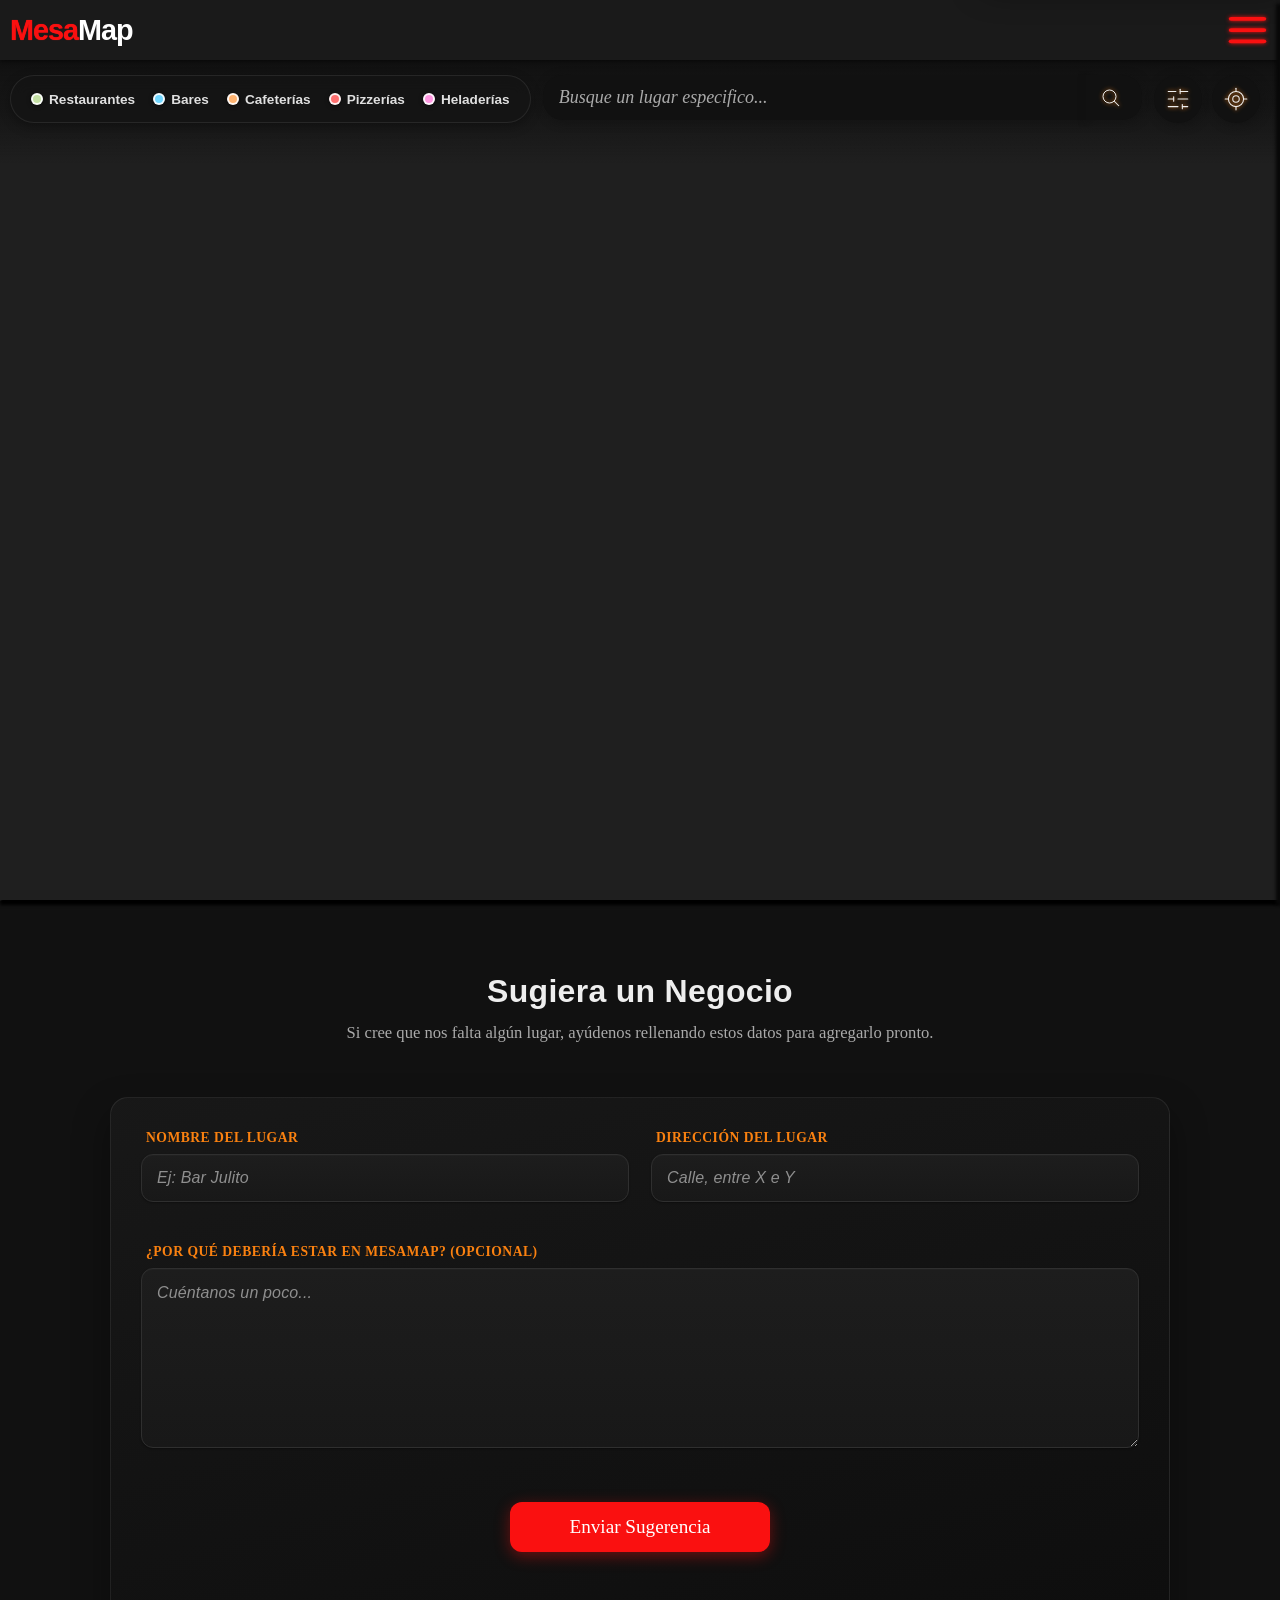
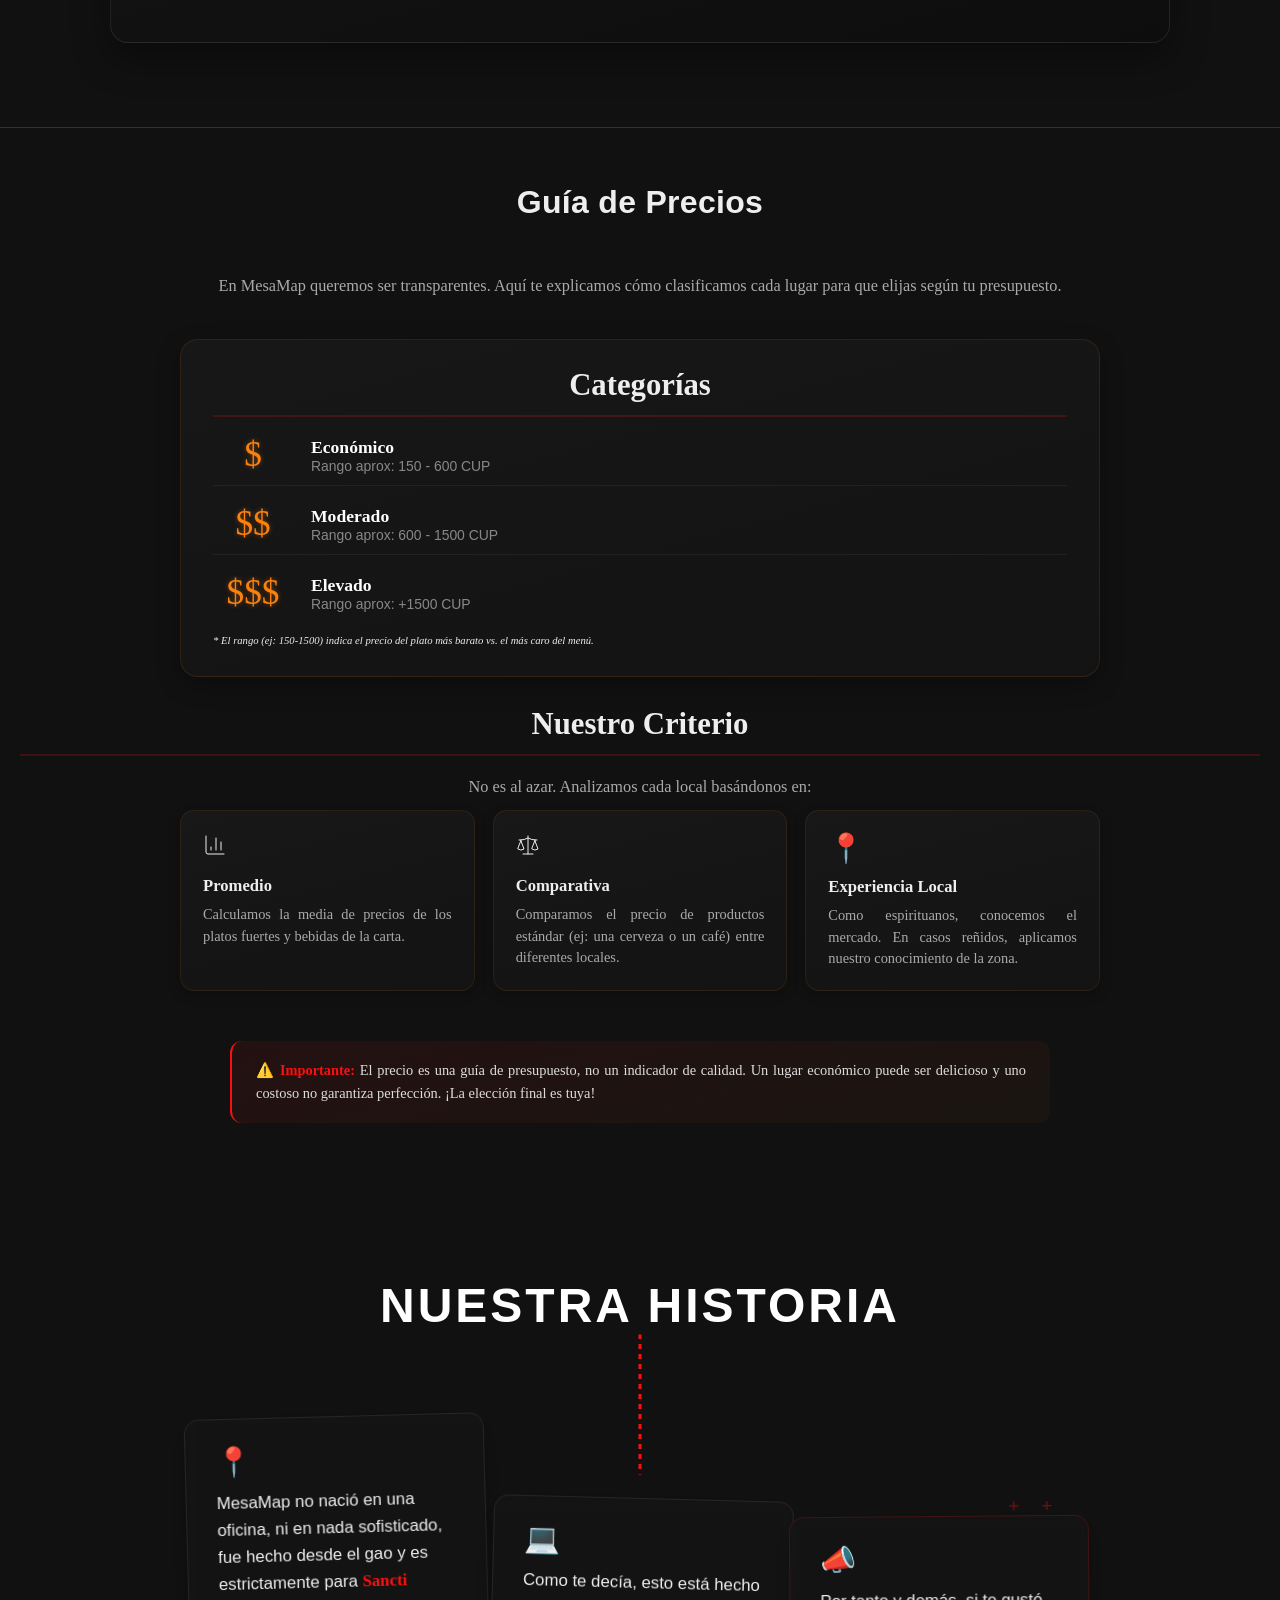
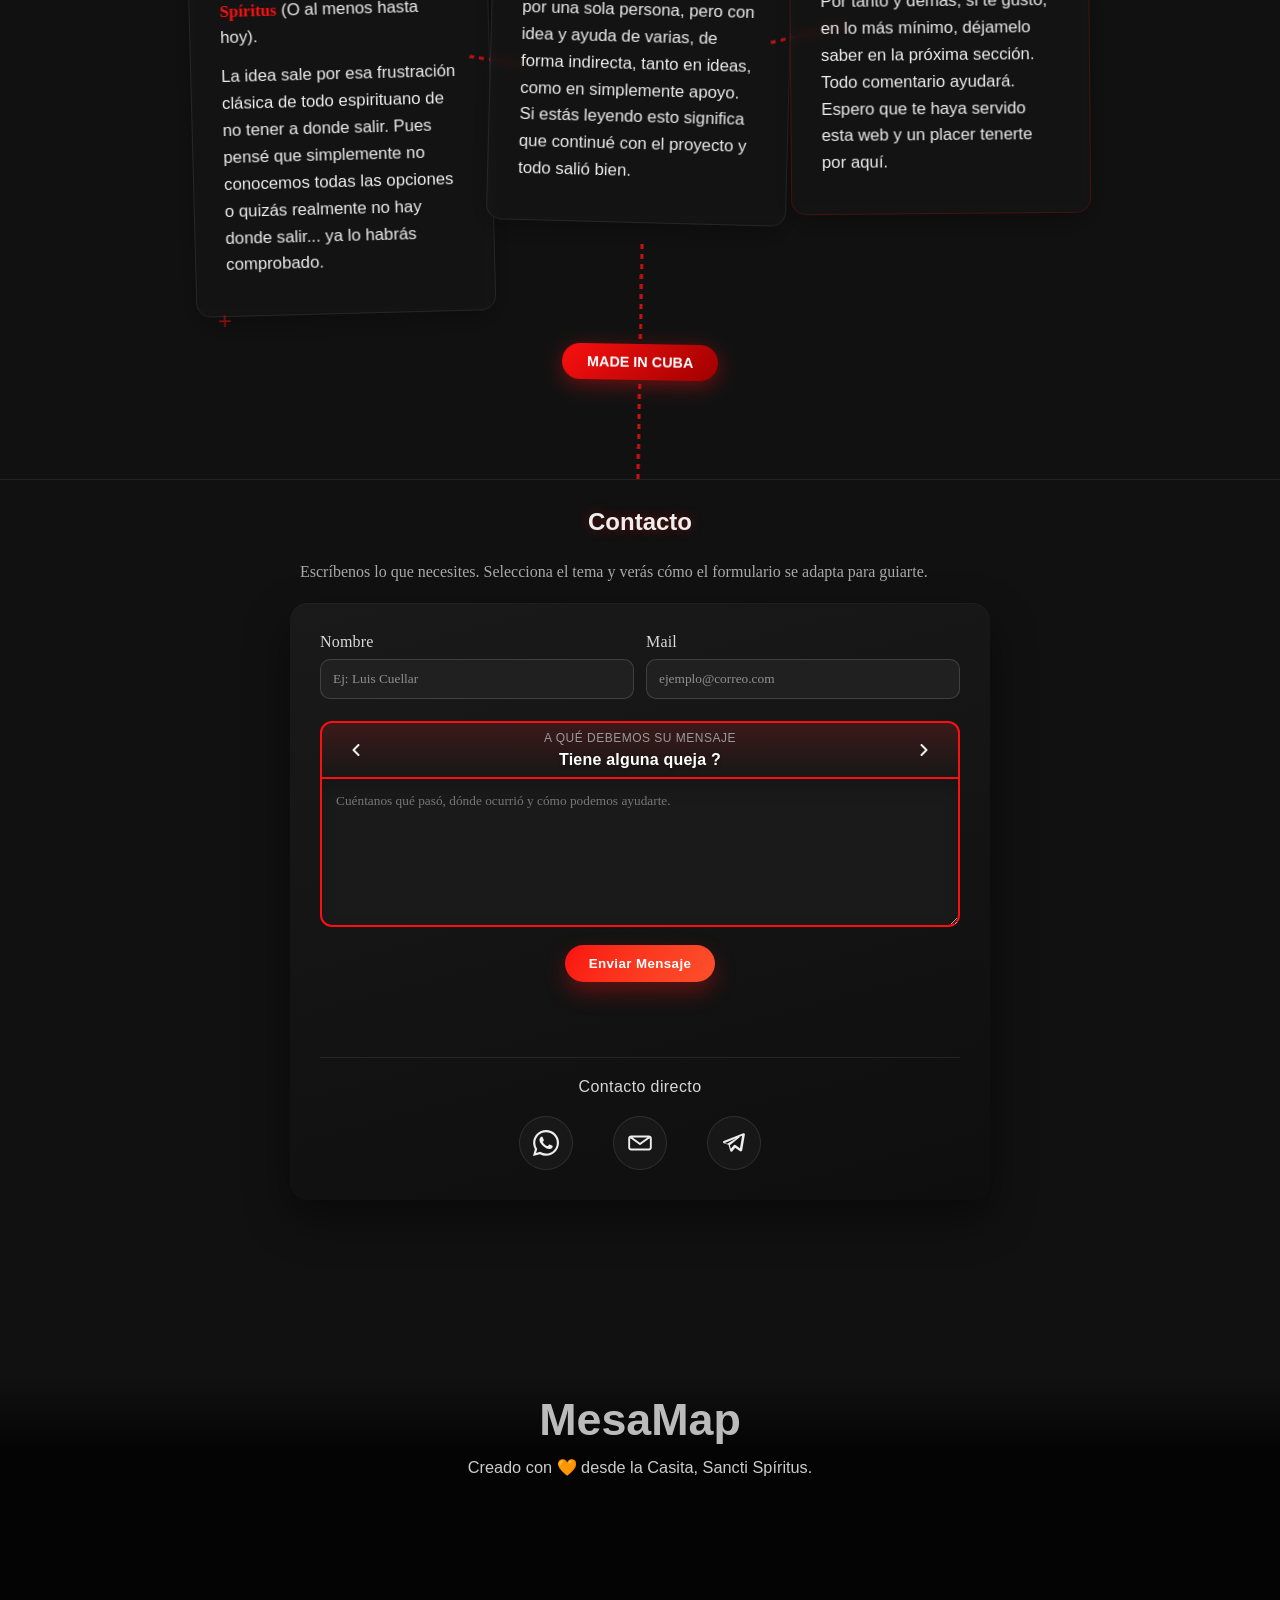
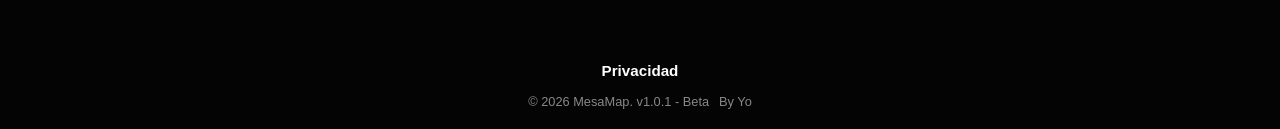
==== commit 5a1e4719: "MesaMap v1.0.1" ====
--- a/index.html
+++ b/index.html
@@ -1,4 +1,3 @@
-<<<<<<< HEAD
 <!DOCTYPE html>
 <html lang="es">
     <head>
@@ -448,7 +447,7 @@
         </div>
         <div class="footer-section copyright">
             <a class="footer-link" href="privacy.html">Privacidad</a>
-            <p class="p-footer-copy">&copy; 2026 MesaMap. v1.0.0 - Beta</p>
+            <p class="p-footer-copy">&copy; 2026 MesaMap. v1.0.1 - Beta</p>
             <p class="p-footer-autor">By Yo</p>
             
         </div>
@@ -456,465 +455,4 @@
 </footer>
     </body>
     <script src="Js/script.js"></script>
-</html>
-=======
-
-<!DOCTYPE html>
-<html lang="es">
-    <head>
-        <meta charset="UTF-8">
-        <meta name="viewport" content="width=device-width, initial-scale=1.0, maximum-scale=1.0, user-scalable=no">
-        <title>MesaMap</title>
-        <meta name="description" content="Descubre dónde comer en Sancti Spíritus. Mapa minimalista de restaurantes, bares y cafeterías.">
-        <meta name="author" content="Luis Cuellar">
-        <meta name="theme-color" content="#FF6347">
-        <meta property="og:title" content="MesaMap - Guía Gastronómica ">
-        <meta property="og:description" content="Encuentra donde disfrutar de tu próxima comida en el mapa más ligero y rápido.">
-        <meta property="og:image" content="https://tudominio.com/img/preview-dark.webp">
-        <meta property="og:url" content="https://tudominio.com">
-        <meta name="color-scheme" content="dark">
-        <meta property="og:type" content="website">
-        <link rel="icon" href="favicon.svg" type="image/svg+xml">
-        <link rel="stylesheet" href="Css/style.css" />  
-        <link href="https://unpkg.com/maplibre-gl@3.6.2/dist/maplibre-gl.css" rel="stylesheet" />
-        <script src="https://unpkg.com/maplibre-gl@3.6.2/dist/maplibre-gl.js"></script>
-    </head>
-    <body>
-        <header>
-            <aside id="hamburguesa-menu" aria-hidden="true">
-                <ul id="hamb-menu-ul">
-                    <li class="li-hamb-menu" id="li1"><a class="a-hamb-menu" href="#sugerir-negocio">Faltó algún lugar ?</a></li>
-                    <li class="li-hamb-menu" id="li2"><a class="a-hamb-menu" href="#tipos-de-precio">Tipos de Precios</a></li>
-                    <li class="li-hamb-menu" id="li5"><a class="a-hamb-menu" href="#sobre-mesamap">Sobre MesaMap</a></li>
-                    <li class="li-hamb-menu" id="li3"><a class="a-hamb-menu" href="#section-contact">Contacto</a></li>
-                    
-                </ul>
-            </aside>
-            <button id="menu-toggle" aria-label="Abrir menú" aria-controls="hamburguesa-menu" aria-expanded="false"> 
-                    <svg class="menu-icon" width="50px" height="50px" viewBox="0 0 24 24" xmlns="http://www.w3.org/2000/svg">
-                        <rect class="bar-top" x="2" y="5" width="20" height="2" rx="1.25" fill="#fa1010"/>
-                        <rect class="bar-mid" x="2" y="11" width="20" height="2" rx="1.25" fill="#fa1010"/>
-                        <rect class="bar-bot" x="2" y="17" width="20" height="2" rx="1.25" fill="#fa1010"/>
-                    </svg>
-                </button>
-            <nav>
-                <h1><span class="resaltar">Mesa</span>Map</h1>
-            </nav>    
-        </header>
-            <div id="map" role="region" aria-label="Mapa de locales gastronómicos"><div class="map-overlay">
-            <div id="form-container">
-            <div class="pc-legend-container" aria-label="Leyenda de tipos de locales">
-                <div class="pc-legend-item"><span class="pc-legend-dot" style="background-color: #C5E1A5;"></span>Restaurantes</div>
-                <div class="pc-legend-item"><span class="pc-legend-dot" style="background-color: #70D6FF;"></span>Bares</div>
-                <div class="pc-legend-item"><span class="pc-legend-dot" style="background-color: #FFB370;"></span>Cafeterías</div>
-                <div class="pc-legend-item"><span class="pc-legend-dot" style="background-color: #FF7070;"></span>Pizzerías</div>
-                <div class="pc-legend-item"><span class="pc-legend-dot" style="background-color: #FF97E1;"></span>Heladerías</div>
-            </div>
-            <div id="search-wrapper">
-            <form role="search" class="search-form" autocomplete="off">
-                <label for="search-input" class="hidden">Buscar lugar</label>
-                <input id="search-input" type="search" placeholder="Busque un lugar especifico..." autocomplete="off">
-                <button id="search-button" type="submit" aria-label="Buscar">
-                    <svg width="50" height="50" viewBox="0 0 24 24" xmlns="http://www.w3.org/2000/svg">
-                        <circle cx="10.5" cy="10.5" r="6.5" stroke="#eee" stroke-linejoin="round" fill="none"/>
-                        <path d="M20.3536 19.6464L15.3536 14.6464L14.6464 15.3536L19.6464 20.3536L20.3536 19.6464Z" fill="#eee"/>
-                    </svg>
-                </button>
-            </form>
-            <div id="busqueda">
-                <ul id="ul-busqueda" aria-live="polite"></ul>
-            </div>
-            </div>
-            <div id="option-container">
-                <div class="leyend" id="tuerca" role="button" tabindex="0" aria-label="Mostrar opciones rápidas" aria-expanded="false">
-                <svg xmlns="http://www.w3.org/2000/svg" width="24" height="24" viewBox="0 0 24 24" fill="none" stroke="rgb(238, 238, 238)" stroke-width="1" stroke-linecap="round" stroke-linejoin="round" class="lucide lucide-bolt-icon lucide-bolt"><path d="M21 16V8a2 2 0 0 0-1-1.73l-7-4a2 2 0 0 0-2 0l-7 4A2 2 0 0 0 3 8v8a2 2 0 0 0 1 1.73l7 4a2 2 0 0 0 2 0l7-4A2 2 0 0 0 21 16z"/><circle cx="12" cy="12" r="4"/></svg>
-                </div>
-                <div class="leyend leyend-slider" id="filtros-boton" role="button" tabindex="0" aria-label="Abrir filtros" aria-controls="filtros" aria-expanded="false">
-                    <svg xmlns="http://www.w3.org/2000/svg" width="24" height="24" viewBox="0 0 24 24" fill="none" stroke="#eee" stroke-width="1" stroke-linecap="round" stroke-linejoin="round" class="lucide lucide-sliders-horizontal-icon lucide-sliders-horizontal"><path d="M10 5H3"/><path d="M12 19H3"/><path d="M14 3v4"/><path d="M16 17v4"/><path d="M21 12h-9"/><path d="M21 19h-5"/><path d="M21 5h-7"/><path d="M8 10v4"/><path d="M8 12H3"/></svg>
-                </div>
-                <div class="leyend leyend-slider" id="leyenda-boton" role="button" tabindex="0" aria-label="Abrir leyenda" aria-controls="leyenda-panel" aria-expanded="false">
-                    <svg xmlns="http://www.w3.org/2000/svg" width="24" height="24" viewBox="0 0 24 24" fill="none" stroke="#eee" stroke-width="1" stroke-linecap="round" stroke-linejoin="round" class="lucide lucide-map-icon lucide-map"><path d="M14.106 5.553a2 2 0 0 0 1.788 0l3.659-1.83A1 1 0 0 1 21 4.619v12.764a1 1 0 0 1-.553.894l-4.553 2.277a2 2 0 0 1-1.788 0l-4.212-2.106a2 2 0 0 0-1.788 0l-3.659 1.83A1 1 0 0 1 3 19.381V6.618a1 1 0 0 1 .553-.894l4.553-2.277a2 2 0 0 1 1.788 0z"/><path d="M15 5.764v15"/><path d="M9 3.236v15"/></svg>
-                </div>
-                <div class="leyend leyend-slider" id="localizar" role="button" tabindex="0" aria-label="Localizar mi posición en el mapa">
-                    <svg xmlns="http://www.w3.org/2000/svg" width="24" height="24" viewBox="0 0 24 24" fill="none" stroke="#eee" stroke-width="1" stroke-linecap="round" stroke-linejoin="round" class="lucide lucide-locate-fixed-icon lucide-locate-fixed"><line x1="2" x2="5" y1="12" y2="12"/><line x1="19" x2="22" y1="12" y2="12"/><line x1="12" x2="12" y1="2" y2="5"/><line x1="12" x2="12" y1="19" y2="22"/><circle cx="12" cy="12" r="7"/><circle cx="12" cy="12" r="3"/></svg>
-                </div>
-            </div>
-            <div id="filtros" aria-hidden="true">
-                <h3 id="h3-filtros">Filtre su busqueda por: </h3>
-                <div id="filtrar-busqueda">
-                    <h4 class="h4-filtros">Solo: </h4>
-                    <form action="filtrar" class="form-solo-filtros">
-                        <div class="div-tipo-filtros">
-                            <label class="filtro-opcion">
-                                <input class="input-circ-filtros" type="checkbox" name="tipo" value="cafeteria">
-                                <span class="texto-inputs">Cafeterias</span>
-                            </label>
-                            <label class="filtro-opcion">
-                                <input class="input-circ-filtros" type="checkbox" name="tipo" value="bar">
-                                <span class="texto-inputs">Bares</span>
-                            </label>
-                            <label class="filtro-opcion">
-                                <input class="input-circ-filtros" type="checkbox" name="tipo" value="restaurante">
-                                <span class="texto-inputs">Restaurantes</span>
-                            </label>
-                            <label class="filtro-opcion">
-                                <input class="input-circ-filtros" type="checkbox" name="tipo" value="heladeria">
-                                <span class="texto-inputs">Heladerias</span>
-                            </label>
-                            <label class="filtro-opcion">
-                                <input class="input-circ-filtros" type="checkbox" name="tipo" value="pizzeria">
-                                <span class="texto-inputs">Pizzerias</span>
-                            </label>
-                            <label class="filtro-opcion">
-                                <input class="input-circ-filtros" type="checkbox" name="tipo" value="todos">
-                                <span class="texto-inputs">Todos</span>
-                            </label>
-                        </div>
-                        <div class="div-extra-filtros">
-                            <label class="filtro-opcion extra-opcion" id="abierto-ahora-filtros">
-                                <input class="input-circ-filtros input-extra-filtros" type="checkbox" name="extra" value="abierto">
-                                <span class="extra-pill">
-                                    <span class="extra-icon" aria-hidden="true">
-                                        <svg xmlns="http://www.w3.org/2000/svg" width="24" height="24" viewBox="0 0 24 24" fill="none" stroke="currentColor" stroke-width="1.5" stroke-linecap="round" stroke-linejoin="round"><circle cx="12" cy="12" r="8"/><path d="M12 8v4l2.5 2.5"/></svg>
-                                    </span>
-                                    <span class="texto-inputs texto-inputs-extra">Abiertos ahora</span>
-                                </span>
-                            </label>
-                            <label class="filtro-opcion extra-opcion" id="transferencia-filtros">
-                                <input class="input-circ-filtros input-extra-filtros" type="checkbox" name="extra" value="transferencia">
-                                <span class="extra-pill">
-                                    <span class="extra-icon" aria-hidden="true">
-                                        <svg xmlns="http://www.w3.org/2000/svg" width="24" height="24" viewBox="0 0 24 24" fill="none" stroke="currentColor" stroke-width="1.5" stroke-linecap="round" stroke-linejoin="round"><rect x="3" y="6" width="18" height="12" rx="3"/><path d="M3 10h18"/><path d="M7 15h4"/></svg>
-                                    </span>
-                                    <span class="texto-inputs texto-inputs-extra">Transferencia</span>
-                                </span>
-                            </label>
-                            <label class="filtro-opcion extra-opcion" id="domicilio-filtros">
-                                <input class="input-circ-filtros input-extra-filtros" type="checkbox" name="extra" value="domicilio">
-                                <span class="extra-pill">
-                                    <span class="extra-icon" aria-hidden="true">
-                                        <svg xmlns="http://www.w3.org/2000/svg" width="24" height="24" viewBox="0 0 24 24" fill="none" stroke="currentColor" stroke-width="1.5" stroke-linecap="round" stroke-linejoin="round"><circle cx="18.5" cy="17.5" r="3.5"/><circle cx="5.5" cy="17.5" r="3.5"/><circle cx="15" cy="5" r="1"/><path d="M12 17.5V14l-3-3 4-3 2 3h2"/></svg>
-                                    </span>
-                                    <span class="texto-inputs texto-inputs-extra">Domicilios</span>
-                                </span>
-                            </label>
-                        </div>
-                    </form>
-                    <h4 class="h4-filtros">Buscar por: </h4>
-                    <div class="contenedor-modos">
-                        <label class="modo-chip">
-                            <input type="radio" name="modo-busqueda" value="nombre" checked>
-                            <span class="chip-label">Nombre</span>
-                        </label>
-                        <label class="modo-chip">
-                            <input type="radio" name="modo-busqueda" value="calle">
-                            <span class="chip-label">Calle</span>
-                        </label>
-                        <label class="modo-chip modo-chip-bloqueado">
-                            <span class="coming-soon-tag">Coming soon</span>
-                            <input type="radio" name="modo-busqueda" value="producto" disabled aria-disabled="true">
-                            <span class="chip-label">Producto</span>
-                        </label>
-                    </div>
-                </div>
-            </div>
-            </div>
-            </div>
-        </div>
-        <div id="info-overlay" class="info-overlay" aria-hidden="true"></div>
-        <div id="image-lightbox" aria-hidden="true" role="dialog" aria-label="Vista completa de imagen">
-            <img id="image-lightbox-img" src="" alt="Imagen ampliada del local" loading="lazy">
-        </div>
-        <aside id="leyenda-panel" aria-hidden="true">
-            <button id="cerrar-leyenda" aria-label="Cerrar leyenda">
-                <svg xmlns="http://www.w3.org/2000/svg" width="24" height="24" viewBox="0 0 24 24" fill="none" stroke="currentColor" stroke-width="2.6" stroke-linecap="round" stroke-linejoin="round"><line x1="18" y1="6" x2="6" y2="18"/><line x1="6" y1="6" x2="18" y2="18"/></svg>
-            </button>
-            <h3 id="leyenda-titulo">Leyenda de Tipos</h3>
-            <ul id="leyenda-lista"></ul>
-            <p id="leyenda-nota">
-                Nota: muchos locales, aunque se clasifiquen como un tipo principal (bar, cafeteria, etc.), pueden ofrecer servicios secundarios de otros tipos.
-            </p>
-        </aside>
-        <aside id="info-place" class="desactive-info-place">
-            <div id="imagen-local" aria-label="Imagen del local">
-                <h2 id="nombre-local">EJEMPLO BAR</h2>
-                <p id="type-local">Bar-Cafeteria</p>
-            </div>
-            <div id="info-local">
-                <p id="state"     class="info-local-hijos">ABIERTO</p>
-                <div id="horario-container"><svg xmlns="http://www.w3.org/2000/svg" width="24" height="24" viewBox="0 0 24 24" fill="none" stroke="currentColor" stroke-width="0.75" stroke-linecap="round" stroke-linejoin="round" class="lucide lucide-clock-icon lucide-clock"><circle cx="12" cy="12" r="10"/><path d="M12 6v6l4 2"/></svg><p id="horario" class="info-local-hijos">9PM-2AM</p></div>
-                <div id="costo-container"><svg xmlns="http://www.w3.org/2000/svg" width="24" height="24" viewBox="0 0 24 24" fill="none" stroke="currentColor" stroke-width="0.75" stroke-linecap="round" stroke-linejoin="round" class="lucide lucide-banknote-icon lucide-banknote"><rect width="20" height="12" x="2" y="6" rx="2"/><circle cx="12" cy="12" r="2"/><path d="M6 12h.01M18 12h.01"/></svg><p id="costo"     class="info-local-hijos">$$$</p></div>
-                <div id="direccion-container"><p id="direccion" class="info-local-hijos">Calle San Alberto New, entre Marti y Cespedez #45</p></div>
-            </div>
-            <div id="description-local" aria-label="Descripción del local"><p id="text-description-local">Esto es un texto de prueba de descripción del local, porque con el lorem esto se ve medio raro asi que intente hacerlo yo con palabras en español para ver si era que estaba mal yo y no el lorem</p></div>
-            <div id="galeria-info-place">
-                <button id="btn-pre-galeria" class="btn-nav"><svg xmlns="http://www.w3.org/2000/svg" width="24" height="24" viewBox="0 0 24 24" fill="none" stroke="#eee" stroke-width="1.25" stroke-linecap="round" stroke-linejoin="round" class="lucide lucide-chevron-left-icon lucide-chevron-left"><path d="m15 18-6-6 6-6"/></svg></button>
-                <div id="track-galeria">
-                    <div class="slide previa"></div>
-                    <div class="slide activa"></div>
-                    <div class="slide desp"></div>
-                </div>
-                <button id="btn-sig-galeria" class="btn-nav"><svg xmlns="http://www.w3.org/2000/svg" width="24" height="24" viewBox="0 0 24 24" fill="none" stroke="#eee" stroke-width="1.25" stroke-linecap="round" stroke-linejoin="round" class="lucide lucide-chevron-right-icon lucide-chevron-right"><path d="m9 18 6-6-6-6"/></svg></button>
-            </div>
-            <div id="contacto-local">
-                <div id="contacto-local-main">
-                    <a id="llamar" href="tel:+5355555555"><svg xmlns="http://www.w3.org/2000/svg" width="24" height="24" viewBox="0 0 24 24" fill="none" stroke="currentColor" stroke-width="0.75" stroke-linecap="round" stroke-linejoin="round" class="lucide lucide-phone-icon lucide-phone"><path d="M13.832 16.568a1 1 0 0 0 1.213-.303l.355-.465A2 2 0 0 1 17 15h3a2 2 0 0 1 2 2v3a2 2 0 0 1-2 2A18 18 0 0 1 2 4a2 2 0 0 1 2-2h3a2 2 0 0 1 2 2v3a2 2 0 0 1-.8 1.6l-.468.351a1 1 0 0 0-.292 1.233 14 14 0 0 0 6.392 6.384"/></svg> Llamar</a>
-                    <a id="whatsapp" href="" aria-label="Contactar por WhatsApp"> <svg width="64" height="64" viewBox="0 0 32 32" xmlns="http://www.w3.org/2000/svg">
-    <path 
-        fill="#aaa" 
-        d="M26.576 5.363c-2.69-2.69-6.406-4.354-10.511-4.354-8.209 0-14.865 6.655-14.865 14.865 0 2.732 0.737 5.291 2.022 7.491l-0.038-0.070-2.109 7.702 7.879-2.067c2.051 1.139 4.498 1.809 7.102 1.809h0.006c8.209-0.003 14.862-6.659 14.862-14.868 0-4.103-1.662-7.817-4.349-10.507zM16.062 28.228h-0.005c-2.319 0-4.489-0.64-6.342-1.753l0.056 0.031-0.451-0.267-4.675 1.227 1.247-4.559-0.294-0.467c-1.185-1.862-1.889-4.131-1.889-6.565 0-6.822 5.531-12.353 12.353-12.353s12.353 5.531 12.353 12.353c0 6.822-5.53 12.353-12.353 12.353zM22.838 18.977c-0.371-0.186-2.197-1.083-2.537-1.208-0.341-0.124-0.589-0.185-0.837 0.187-0.246 0.371-0.958 1.207-1.175 1.455-0.216 0.249-0.434 0.279-0.805 0.094-1.15-0.466-2.138-1.087-2.997-1.852l0.010 0.009c-0.799-0.74-1.484-1.587-2.037-2.521l-0.028-0.052c-0.216-0.371-0.023-0.572 0.162-0.757 0.167-0.166 0.372-0.434 0.557-0.65 0.146-0.179 0.271-0.384 0.366-0.604l0.006-0.017c0.043-0.087 0.068-0.188 0.068-0.296 0-0.131-0.037-0.253-0.101-0.357-0.094-0.186-0.836-2.014-1.145-2.758-0.302-0.724-0.609-0.625-0.836-0.637-0.216-0.010-0.464-0.012-0.712-0.012-0.395 0.010-0.746 0.188-0.988 0.463l-0.001 0.002c-0.802 0.761-1.3 1.834-1.3 3.023 0 0.026 0 0.053 0.001 0.079 0.131 1.467 0.681 2.784 1.527 3.857 1.604 2.379 3.742 4.282 6.251 5.564l0.094 0.043c0.548 0.248 1.25 0.513 1.968 0.74l0.149 0.041c0.442 0.14 0.951 0.221 1.479 0.221 0.303 0 0.601-0.027 0.889-0.078 1.069-0.223 1.956-0.868 2.497-1.749l0.009-0.017c0.165-0.366 0.261-0.793 0.261-1.242 0-0.185-0.016-0.366-0.047-0.542-0.092-0.155-0.34-0.247-0.712-0.434z"
-    />
-</svg> WhatsApp</a>
-                </div>
-                <a id="reportar-dato" href="#" aria-label="Reportar dato incorrecto del local">
-                    <svg xmlns="http://www.w3.org/2000/svg" width="24" height="24" viewBox="0 0 24 24" fill="none" stroke="currentColor" stroke-width="1.6" stroke-linecap="round" stroke-linejoin="round"><path d="M10.3 3.2a2 2 0 0 1 3.4 0l7 12.1a2 2 0 0 1-1.7 3H5a2 2 0 0 1-1.7-3Z"/><path d="M12 9v4"/><path d="M12 16h.01"/></svg>
-                    Reportar dato
-                </a>
-            </div>
-    <div id="stats-local">
-        <div class="stat-item" data-tooltip="Climatizado">
-            <svg xmlns="http://www.w3.org/2000/svg" width="24" height="24" viewBox="0 0 24 24" fill="none" stroke="currentColor" stroke-width="0.75" stroke-linecap="round" stroke-linejoin="round" class="lucide lucide-snowflake-icon lucide-snowflake"><path d="m10 20-1.25-2.5L6 18"/><path d="M10 4 8.75 6.5 6 6"/><path d="m14 20 1.25-2.5L18 18"/><path d="m14 4 1.25 2.5L18 6"/><path d="m17 21-3-6h-4"/><path d="m17 3-3 6 1.5 3"/><path d="M2 12h6.5L10 9"/><path d="m20 10-1.5 2 1.5 2"/><path d="M22 12h-6.5L14 15"/><path d="m4 10 1.5 2L4 14"/><path d="m7 21 3-6-1.5-3"/><path d="m7 3 3 6h4"/></svg>
-        </div>
-
-        <div class="stat-item" data-tooltip="Domicilio">
-            <svg xmlns="http://www.w3.org/2000/svg" width="24" height="24" viewBox="0 0 24 24" fill="none" stroke="currentColor" stroke-width="0.75" stroke-linecap="round" stroke-linejoin="round" class="lucide lucide-bike-icon lucide-bike"><circle cx="18.5" cy="17.5" r="3.5"/><circle cx="5.5" cy="17.5" r="3.5"/><circle cx="15" cy="5" r="1"/><path d="M12 17.5V14l-3-3 4-3 2 3h2"/></svg>
-        </div>
-
-        <div class="stat-item" data-tooltip="Música en Vivo">
-            <svg xmlns="http://www.w3.org/2000/svg" width="24" height="24" viewBox="0 0 24 24" fill="none" stroke="currentColor" stroke-width="0.75" stroke-linecap="round" stroke-linejoin="round" class="lucide lucide-music-icon lucide-music"><path d="M9 18V5l12-2v13"/><circle cx="6" cy="18" r="3"/><circle cx="18" cy="16" r="3"/></svg>
-        </div>
-
-        <div class="stat-item" data-tooltip="Terraza">
-            <svg xmlns="http://www.w3.org/2000/svg" width="24" height="24" viewBox="0 0 24 24" fill="none" stroke="currentColor" stroke-width="0.75" stroke-linecap="round" stroke-linejoin="round" class="lucide lucide-tree-pine-icon lucide-tree-pine"><path d="m17 14 3 3.3a1 1 0 0 1-.7 1.7H4.7a1 1 0 0 1-.7-1.7L7 14h-.3a1 1 0 0 1-.7-1.7L9 9h-.2A1 1 0 0 1 8 7.3L12 3l4 4.3a1 1 0 0 1-.8 1.7H15l3 3.3a1 1 0 0 1-.7 1.7H17Z"/><path d="M12 22v-3"/></svg>
-        </div>
-
-        <div class="stat-item" data-tooltip="Zona Fumadores">
-            <svg xmlns="http://www.w3.org/2000/svg" width="24" height="24" viewBox="0 0 24 24" fill="none" stroke="currentColor" stroke-width="0.75" stroke-linecap="round" stroke-linejoin="round" class="lucide lucide-cigarette-icon lucide-cigarette"><path d="M17 12H3a1 1 0 0 0-1 1v2a1 1 0 0 0 1 1h14"/><path d="M18 8c0-2.5-2-2.5-2-5"/><path d="M21 16a1 1 0 0 0 1-1v-2a1 1 0 0 0-1-1"/><path d="M22 8c0-2.5-2-2.5-2-5"/><path d="M7 12v4"/></svg>
-        </div>
-    </div>
-    <h3 class="h3-local-int">Quizas le interese: </h3>
-    <div id="int-local">
-    </div>
-        </aside>
-    <section id="sugerir-negocio">
-        <div class="header-sugerir">
-        <h2 class="titulos-h2">Sugiera un Negocio</h2>
-        <p class="text-top">Si cree que nos falta algún lugar, ayúdenos rellenando estos datos para agregarlo pronto.</p>
-        </div>
-
-        <form action="" id="nuevo-neg-form" novalidate autocomplete="off">
-        <input type="text" name="website" class="hp-field" autocomplete="off" tabindex="-1" aria-hidden="true">
-        <div class="input-container">
-            <label for="nombre-newlocal">Nombre del Lugar</label>
-            <input type="text" id="nombre-newlocal" name="nombre" class="input-nuevo-local" placeholder="Ej: Bar Julito" autocomplete="off" minlength="2" maxlength="60" required>
-        </div>
-        <div class="input-container">
-            <label for="addres-newlocal">Dirección del Lugar</label>
-            <input type="text" id="addres-newlocal" name="direccion" class="input-nuevo-local" placeholder="Calle, entre X e Y" autocomplete="off" minlength="5" maxlength="140" required>
-        </div>
-            <div class="input-container">
-                <label for="textarea-newlocal">¿Por qué debería estar en MesaMap? (Opcional)</label>
-                <textarea id="textarea-newlocal" name="motivo" class="input-nuevo-local" placeholder="Cuéntanos un poco..." minlength="8" maxlength="900"></textarea>
-            </div>
-            <button type="submit" id="btn-enviar-sugerencia">
-                Enviar Sugerencia
-            </button>
-            <p id="feedback-sugerencia" class="form-feedback" aria-live="polite"></p>
-        </form>
-    </section>
-    <section id="tipos-de-precio">
-        <h2 class="titulos-h2">Guía de Precios</h2>
-        <p class="text-intro">En MesaMap queremos ser transparentes. Aquí te explicamos cómo clasificamos cada lugar para que elijas según tu presupuesto.</p>
-    <div class="price-legend-container">
-        <h3 class="subtitulo">Categorías</h3>
-        <div class="price-row">
-            <span class="price-symbol">$</span>
-            <div class="price-info">
-                <strong>Económico</strong>
-                <span class="rango-ejemplo">Rango aprox: 150 - 600 CUP</span>
-            </div>
-        </div>
-        <div class="price-row">
-            <span class="price-symbol">$$</span>
-            <div class="price-info">
-                <strong>Moderado</strong>
-                <span class="rango-ejemplo">Rango aprox: 600 - 1500 CUP</span>
-            </div>
-        </div>
-        <div class="price-row">
-            <span class="price-symbol">$$$</span>
-            <div class="price-info">
-                <strong>Elevado</strong>
-                <span class="rango-ejemplo">Rango aprox: +1500 CUP</span>
-            </div>
-        </div>
-        
-        <p class="nota-rango">
-            <small>* El rango (ej: 150-1500) indica el precio del plato más barato vs. el más caro del menú.</small>
-        </p>
-    </div>
-
-    <div class="criteria-section">
-        <h3 class="subtitulo">Nuestro Criterio</h3>
-        <p class="text-intro">No es al azar. Analizamos cada local basándonos en:</p>
-        <div class="criteria-grid">
-            <div class="criteria-card">
-                <div class="card-icon"><svg xmlns="http://www.w3.org/2000/svg" width="24" height="24" viewBox="0 0 24 24" fill="none" stroke="#eee" stroke-width="1" stroke-linecap="round" stroke-linejoin="round" class="lucide lucide-chart-column-icon lucide-chart-column"><path d="M3 3v16a2 2 0 0 0 2 2h16"/><path d="M18 17V9"/><path d="M13 17V5"/><path d="M8 17v-3"/></svg></div>
-                <h4>Promedio</h4>
-                <p>Calculamos la media de precios de los platos fuertes y bebidas de la carta.</p>
-            </div>
-
-            <div class="criteria-card">
-                <div class="card-icon"><svg xmlns="http://www.w3.org/2000/svg" width="24" height="24" viewBox="0 0 24 24" fill="none" stroke="#eee" stroke-width="1" stroke-linecap="round" stroke-linejoin="round" class="lucide lucide-scale-icon lucide-scale"><path d="M12 3v18"/><path d="m19 8 3 8a5 5 0 0 1-6 0zV7"/><path d="M3 7h1a17 17 0 0 0 8-2 17 17 0 0 0 8 2h1"/><path d="m5 8 3 8a5 5 0 0 1-6 0zV7"/><path d="M7 21h10"/></svg></div>
-                <h4>Comparativa</h4>
-                <p>Comparamos el precio de productos estándar (ej: una cerveza o un café) entre diferentes locales.</p>
-            </div>
-
-            <div class="criteria-card">
-                <div class="card-icon">📍</div>
-                <h4>Experiencia Local</h4>
-                <p>Como espirituanos, conocemos el mercado. En casos reñidos, aplicamos nuestro conocimiento de la zona.</p>
-            </div>
-        </div>
-    </div>
-    <div class="disclaimer-box">
-        <p><strong>⚠️ Importante:</strong> El precio es una guía de presupuesto, no un indicador de calidad. Un lugar económico puede ser delicioso y uno costoso no garantiza perfección. ¡La elección final es tuya!</p>
-    </div>
-</section>
-    <div id="busqueda-calles" aria-hidden="true">
-        <div id="busqueda-calles-header">
-            <p id="text-busqueda-calles">Resultados para: <span id="texto-calle-buscada"></span></p>
-            <button id="cerrar-busqueda-calles" aria-label="Cerrar búsqueda por calles">
-                <svg xmlns="http://www.w3.org/2000/svg" width="24" height="24" viewBox="0 0 24 24" fill="none" stroke="#eee" stroke-width="1.5" stroke-linecap="round" stroke-linejoin="round"><line x1="18" y1="6" x2="6" y2="18"/><line x1="6" y1="6" x2="18" y2="18"/></svg>
-            </button>
-        </div>
-        <ul id="ul-busqueda-calles" aria-live="polite"></ul>
-    </div>
-    <section id="sobre-mesamap" class="about-dynamic">
-    <div class="about-dynamic-grid"> 
-        <div class="about-dynamic-header">
-            <h2 class="about-dynamic-title">Nuestra Historia</h2>
-            <div class="title-underline"></div>
-        </div> 
-        <div id="contenedor-demierda">
-        <article class="about-card card-origin">
-            <div class="card-icon">📍</div>
-            <p>
-                MesaMap no nació en una oficina, ni en nada sofisticado, fue hecho desde el gao y es estrictamente para <strong>Sancti Spíritus</strong> (O al menos hasta hoy).
-            </p>
-            <p>
-                La idea sale por esa frustración clásica de todo espirituano de no tener a donde salir. Pues pensé que simplemente no conocemos todas las opciones o quizás realmente no hay donde salir... ya lo habrás comprobado.
-            </p>
-        </article>
-
-        <article class="about-card card-creation">
-            <div class="card-icon">💻</div>
-            <p>
-                Como te decía, esto está hecho por una sola persona, pero con idea y ayuda de varias, de forma indirecta, tanto en ideas, como en simplemente apoyo. Si estás leyendo esto significa que continué con el proyecto y todo salió bien.
-            </p>
-        </article>
-
-        <article class="about-card card-feedback">
-            <div class="card-icon">📣</div>
-            <p>
-                Por tanto y demás, si te gustó, en lo más mínimo, déjamelo saber en la próxima sección. Todo comentario ayudará. Espero que te haya servido esta web y un placer tenerte por aquí.
-            </p>
-        </article>
-        </div>
-        <div class="about-badge-dynamic">MADE IN CUBA</div>
-
-    </div>
-</section>
-
-    <section id="section-contact">
-    <div class="header-contacto">
-        <h2 id="h2-contact" class="titulos-h2">Contacto</h2>
-        <p class="text-top">Escríbenos lo que necesites. Selecciona el tema y verás cómo el formulario se adapta para guiarte.</p>
-    </div>
-    <div id="forms-contact">
-        <form id="contact-form" action="" novalidate autocomplete="off">
-            <input type="text" name="website" class="hp-field" autocomplete="off" tabindex="-1" aria-hidden="true" style="display:none;">
-            
-            <div class="contact-grid-inputs">
-                <label class="label-contact">
-                    <span class="label-text">Nombre</span>
-                    <input type="text" id="input-nombre-contact" name="nombre" class="input-nombre-cont-1" placeholder="Ej: Luis Cuellar" autocomplete="off" minlength="2" maxlength="60" required>
-                </label>
-                <label class="label-contact">
-                    <span class="label-text">Mail</span>
-                    <input type="email" id="input-email-contact" name="email" class="input-nombre-cont-1" placeholder="ejemplo@correo.com" autocomplete="off" maxlength="120" required>
-                </label>
-            </div>
-
-            <div class="message-area-wrapper">
-                
-                <div id="hidden-topics" style="display: none;">
-                    <input type="radio" name="contact-topic" value="queja" data-tone="#fa1010" data-placeholder="Diganos qué sucede y haremos lo posible por arreglarlo" data-label="Tiene alguna queja ?" checked>
-                    <input type="radio" name="contact-topic" value="sugerencia" data-tone="#fa8110" data-placeholder="Compártenos tu idea para mejorar MesaMap en próximas versiones" data-label="Quizas una sugerencia">
-                    <input type="radio" name="contact-topic" value="negocio" data-tone="#17a34a" data-placeholder="Que bien que te guste!! Dime... que te impresionó de nuestra web" data-label="Una buena opinión">
-                    <input type="radio" name="contact-topic" value="otro" data-tone="#4b7bec" data-placeholder="Escribe tu mensaje con total libertad. Te responderemos pronto." data-label="O alguna otra intencion">
-                </div>
-
-                <div class="topic-carousel" id="topic-carousel">
-                    <button type="button" id="btn-prev-topic" class="carousel-arrow" aria-label="Tema anterior">
-                        <svg viewBox="0 0 24 24" stroke="currentColor" stroke-width="2.5" fill="none" stroke-linecap="round" stroke-linejoin="round"><polyline points="15 18 9 12 15 6"></polyline></svg>
-                    </button>
-                    
-                    <div class="carousel-content">
-                        <span class="topic-title-small">A qué debemos su mensaje</span>
-                        <span id="carousel-topic-label" class="topic-current-label">Tiene alguna queja ?</span>
-                    </div>
-
-                    <button type="button" id="btn-next-topic" class="carousel-arrow" aria-label="Tema siguiente">
-                        <svg viewBox="0 0 24 24" stroke="currentColor" stroke-width="2.5" fill="none" stroke-linecap="round" stroke-linejoin="round"><polyline points="9 18 15 12 9 6"></polyline></svg>
-                    </button>
-                </div>
-
-                <textarea id="input-mensaje-contact" name="mensaje" placeholder="Cuéntanos qué pasó, dónde ocurrió y cómo podemos ayudarte." minlength="12" maxlength="1400" required></textarea>
-            </div>
-
-            <button type="submit" id="btn-enviar-contacto">Enviar Mensaje</button>
-            <p id="feedback-contacto" class="form-feedback" aria-live="polite"></p>
-
-            <div class="contact-via-rapida" aria-label="Vias rapidas de contacto">
-                <p class="contact-via-title">Contacto directo</p>
-                <div class="contact-via-links">
-                    <a href="https://wa.me/+5351354067" target="_blank" rel="noopener noreferrer" class="contact-via-link contact-via-wa" aria-label="Escribir por WhatsApp">
-                        <svg viewBox="0 0 24 24" xmlns="http://www.w3.org/2000/svg" aria-hidden="true">
-                            <path fill="currentColor" d="M20.5 3.5A11.8 11.8 0 0 0 12.06.02C5.49.02.13 5.4.12 11.98A11.9 11.9 0 0 0 1.7 17.8L0 24l6.35-1.66a11.89 11.89 0 0 0 5.69 1.45h.01c6.57 0 11.94-5.38 11.95-11.98a11.9 11.9 0 0 0-3.5-8.31ZM12.05 21.77h-.01a9.9 9.9 0 0 1-5.04-1.38l-.36-.21-3.77.99 1-3.68-.24-.38a9.93 9.93 0 0 1-1.53-5.3C2.11 6.35 6.54 1.99 12.06 2c2.65 0 5.14 1.03 7.01 2.9a9.83 9.83 0 0 1 2.92 7c0 5.53-4.43 9.88-9.94 9.88Zm5.45-7.42c-.3-.15-1.8-.89-2.07-1-.28-.1-.48-.15-.68.15-.2.3-.78.99-.96 1.19-.18.2-.35.23-.65.08a8.08 8.08 0 0 1-2.37-1.46 8.96 8.96 0 0 1-1.65-2.05c-.17-.3-.02-.46.13-.61.14-.14.3-.35.45-.53.15-.17.2-.3.3-.5.1-.2.05-.38-.02-.53-.08-.15-.68-1.64-.93-2.25-.24-.58-.48-.5-.67-.5h-.57c-.2 0-.52.08-.8.38-.27.3-1.04 1.02-1.04 2.5 0 1.47 1.07 2.9 1.22 3.1.15.2 2.1 3.2 5.09 4.49.71.3 1.27.48 1.7.61.71.23 1.36.2 1.88.12.58-.09 1.8-.73 2.05-1.43.25-.7.25-1.3.17-1.43-.07-.12-.27-.2-.57-.35Z"/>
-                        </svg>
-                    </a>
-                    <a href="mailto:luisernesto.cuellar164@gmail.com" class="contact-via-link contact-via-mail" aria-label="Enviar correo Gmail">
-                        <svg viewBox="0 0 24 24" xmlns="http://www.w3.org/2000/svg" aria-hidden="true">
-                            <path fill="none" stroke="currentColor" stroke-width="1.75" stroke-linecap="round" stroke-linejoin="round" d="M4 6h16a2 2 0 0 1 2 2v8a2 2 0 0 1-2 2H4a2 2 0 0 1-2-2V8a2 2 0 0 1 2-2Zm0 1.2L12 13l8-5.8"/>
-                        </svg>
-                    </a>
-                    <a href="https://t.me/+5351354067" target="_blank" rel="noopener noreferrer" class="contact-via-link contact-via-telegram" aria-label="Abrir Telegram">
-                        <svg viewBox="0 0 24 24" xmlns="http://www.w3.org/2000/svg" aria-hidden="true">
-                            <path fill="currentColor" d="M21.95 3.24a1.3 1.3 0 0 0-1.35-.23L2.55 10.06a1.15 1.15 0 0 0 .06 2.16l4.27 1.42 1.63 5.5a1.2 1.2 0 0 0 2.14.35l2.42-3.12 4.2 3.08a1.48 1.48 0 0 0 2.3-.85l2.41-13.9a1.3 1.3 0 0 0-.33-1.46ZM9.1 17.33l-.93-3.16 8.78-7.2a.45.45 0 0 0-.56-.7l-10.7 6.5-2.36-.79L19.5 5.37l-1.99 11.5-4.11-3.02-.07-.04-.1-.06a1.25 1.25 0 0 0-1.48.27L9.1 17.33Z"/>
-                        </svg>
-                    </a>
-                </div>
-            </div>
-        </form>
-    </div>
-</section>
-    <footer class="footer-animado">
-    <div class="footer-background-overlay"></div> 
-    <div class="footer-content">
-        <div class="footer-section sobre-mesa">
-            <h3 class="h3-footer">MesaMap</h3>
-            <p class="p-footer">Creado con 🧡 desde la Casita, Sancti Spíritus.</p>
-        </div>
-        <div class="footer-section copyright">
-            <a class="footer-link" href="privacy.html">Privacidad</a>
-            <p class="p-footer-copy">&copy; 2026 MesaMap. v1.0.0 - Beta</p>
-            <p class="p-footer-autor">By Yo</p>
-            
-        </div>
-    </div>
-</footer>
-    </body>
-    <script src="Js/script.js"></script>
-</html>
->>>>>>> 6f1aa122109ff701e6a5ade09ea8b2f090b5ca9f
+</html>
--- a/Css/style.css
+++ b/Css/style.css
@@ -1,4 +1,3 @@
-<<<<<<< HEAD
 @font-face {
     font-family: 'Titillium Web';
     /* Cambia la ruta al nuevo archivo .woff2 */
@@ -3455,3474 +3454,3 @@
         margin-top: 15px;
     }
 }
-=======
-@font-face {
-    font-family: 'Titillium Web';
-    /* Cambia la ruta al nuevo archivo .woff2 */
-    src: url('../Fuentes/Titillium_Web/TitilliumWeb-Regular.woff2') format('woff2');
-    font-display: swap; /* Esto hace que el texto salga rápido con una letra básica mientras carga la pro */
-}
-@font-face {
-    font-family: "drink";
-    src: url("../Fuentes/Outfit/Outfit-VariableFont_wght.woff2") format("woff2");
-    font-display: swap;
-}
-@font-face {
-    font-family: 'Quicksand';
-    src: url("../Fuentes/Quicksand/Quicksand-VariableFont_wght.woff2") format("woff2");
-    font-display: swap;
-}
-:root {
-    --color-principal-tom: #fa1010;
-    --color-principal-most: #fa8110;
-    --color-texto: #eee;
-    --color-texto-opaco: #aaa;
-    --color-abierto: #53cf00;
-    --contact-topic-color: #fa1010;
-    color-scheme: dark;
-}
-*{
-    margin: 0;
-    font-family: "Titillium Web";
-    color: var(--color-texto);
-    text-align: justify;
-    box-sizing: border-box;
-    scroll-behavior: smooth;
-}
-p {
-    text-align: justify;
-    hyphens: auto;           /* Divide palabras con guiones */
-    -webkit-hyphens: auto;
-    word-break: break-word;  /* Evita que palabras largas rompan el diseño */
-}
-*::before,
-*::after {
-    box-sizing: border-box;
-}
-* {
-
-    -webkit-tap-highlight-color: transparent;
-}
-body{
-    background-color: #111;
-    width: 100%;
-    overflow-x: hidden;
-}
-li{
-    list-style: none;
-}
-body.no-scroll{
-    overflow: hidden;
-}
-h1{
-    font-family: "drink", -apple-system, BlinkMacSystemFont, 'Segoe UI', Roboto, Oxygen, Ubuntu, Cantarell, 'Open Sans', 'Helvetica Neue', sans-serif;
-    font-weight: 800;
-    color: var(--color-principal-tom);
-    font-size: clamp(25px,7dvw,32px);
-    /*font-style: oblique 12deg;*/
-    text-align: left;
-    display: inline;
-    margin: 10px;
-    font-size: 1.8rem; /* Tamaño estable */
-    color: #ffffff; /* Texto blanco principal */
-    text-shadow: none; /* ELIMINAMOS EL NEÓN */
-    letter-spacing: -1px; /* Le da un toque muy pro y moderno */
-
-}
-
-nav{
-    background-color: #1a1a1a;
-    width: 100%;
-    height: 60px;
-    display: flex;
-    display: flex;
-    flex-direction: row;
-    align-items: center;
-    justify-content: space-between;
-    z-index: 1000;
-}
-header {
-    background-color: #1a1a1a; /* Un gris super oscuro, más elegante que el negro puro */
-    width: 100%;
-    height: 60px; /* Altura fija predecible para el área táctil */
-    position: sticky;
-    top: 0;
-    display: flex;
-    align-items: center;
-    justify-content: space-between;
-    box-shadow: 0 2px 5px rgba(0,0,0,0.5); /* Sombra más suave */
-    z-index: 4000;
-}
-.resaltar {
-    color: var(--color-principal-tom); /* Solo dejamos el naranja para resaltar "Mesa" */
-    text-shadow: none;
-}
-#menu-toggle{
-    background-color: transparent;
-    border: none;
-    cursor: pointer;
-    display: flex;
-    align-items: center;
-    padding: 0;
-    height: fit-content;
-    position: absolute;
-    top: 50%;
-    right: 10px;
-    transform: translateY(-50%);
-    z-index: 4000;
-}
-#menu-toggle svg{
-    width: clamp(20px, 9dvw, 45px);
-    height: clamp(20px, 9dvw, 45px);
-    margin: auto;
-    filter: drop-shadow( 0.7px 0 2.2px var(--color-principal-tom) );
-}
-#menu-toggle rect{ 
-    height: 2px;
-    border-radius: 100px;
-}
-.resaltar{
-    font-family: 'drink',-apple-system, BlinkMacSystemFont, 'Segoe UI', Roboto, Oxygen, Ubuntu, Cantarell, 'Open Sans', 'Helvetica Neue', sans-serif;
-    text-shadow: 0 0 .8px var(--color-principal-tom);
-}             
-#hamburguesa-menu {
-    width: clamp(200px, 60%, 300px);
-    min-height: 225px;
-    height: auto;
-    background-color: rgba(12, 12, 12, 0.95);
-    backdrop-filter: blur(8px);
-    padding: 30px 5px 20px 20px; 
-    border-radius: 0 0 0 20px;
-    border: 1px solid rgba(255, 255, 255, 0.08);
-    box-shadow: 0 10px 30px rgba(0,0,0,0.5);
-    display: flex;
-    flex-direction: column;
-    justify-content: center; 
-    position: fixed;
-    top: 0;
-    right: 0;
-    z-index: 2000;
-    transform: translateY(-108%);
-    transition: transform 0.35s ease;
-}
-
-#hamb-menu-ul {
-    padding: 0;
-    margin: 0;
-    display: flex;
-    flex-direction: column;
-    gap: 15px; /* Espacio entre elementos usando gap en vez de margin */
-}
-
-.li-hamb-menu {  
-    /* MEJORA 2: El borde separador elegante */
-    /* Usamos gradiente para que la línea se desvanezca al final */
-    border-bottom: 1px solid transparent;
-    background-image: linear-gradient(to right, #750000, transparent);
-    background-size: 100% 1px;
-    background-repeat: no-repeat;
-    background-position: bottom left;
-    /* Quitamos los puntos feos por defecto */
-    list-style: none;
-    display: flex;
-    align-items: center;
-    /* Preparado para la animación */
-    transition: all 0.3s cubic-bezier(0.25, 0.8, 0.25, 1);
-    cursor: pointer;
-}
-
-/* Estilos del enlace dentro del li */
-.li-hamb-menu a {
-    font-family: 'drink', sans-serif;
-    color: var(--color-texto);
-    font-size: .9rem;
-    padding: 12px 3px;
-    text-decoration: none;
-    display: block;
-    width: 100%;
-    transition: color 0.3s ease;
-}
-
-/* MEJORA 3: El "Punto" personalizado (Bullet) */
-.li-hamb-menu::before {
-    content: '';
-    display: inline-block;
-    width: 6px;
-    height: 6px;
-    border-radius: 50%;
-    background-color: var(--color-principal-tom); /* Tu rojo */
-    margin-right: 15px;
-    box-shadow: 0 0 5px var(--color-principal-tom); /* Efecto NEÓN */
-    transition: transform 0.3s ease;
-}
-
-/* MEJORA 4: Interacción al tocar/hover */
-.li-hamb-menu:hover, 
-.li-hamb-menu:active {
-    padding-left: 20px; /* Deslizamiento a la derecha */
-    background-image: linear-gradient(to right, var(--color-principal-tom), transparent); /* La línea se pone roja viva */
-}
-
-.li-hamb-menu:hover a,
-.li-hamb-menu:active a {
-    color: #fff; /* Texto más brillante */
-}
-
-.li-hamb-menu:hover::before {
-    transform: scale(1.5); /* El punto crece */
-    background-color: #fff; /* El punto se pone blanco */
-    box-shadow: 0 0 10px var(--color-principal-tom); /* Más brillo neón */
-}
-
-/* Quitamos el borde al último elemento para que quede limpio */
-.li-hamb-menu:last-child {
-    background-image: none;
-}
-/*--BODY--*/
-.text-startter{
-    font-size: clamp(13px, 4dvw, 20px);
-    margin: 20px;
-    color: var(--color-texto-opaco);
-    text-wrap: pretty;
-}
-.menu-icon {
-        cursor: pointer; /* Indica que es interactivo */
-    }
-    .menu-icon rect {
-        transition: all 0.3s ease-in-out;
-        transform-origin: center;
-        transform-box: fill-box;
-    }
-    /* Eliminamos el hover que lo transformaba en X para que no confunda el estado del menú */
-    @media (hover: hover) {
-        .menu-icon:hover .bar-mid {
-            transform: scaleX(0);
-            opacity: 0;
-        }
-        .menu-icon:hover .bar-top {
-            transform: translateY(6px) rotate(45deg);
-        }
-        .menu-icon:hover .bar-bot {
-            transform: translateY(-6px) rotate(-45deg);
-        }
-    }
-
-/* Estado activo (toggle) para el botón - replica el hover */
-#menu-toggle.menu-active .bar-mid {
-    transform: scaleX(0);
-    opacity: 0;
-}
-#menu-toggle.menu-active .bar-top {
-    transform: translateY(6px) rotate(45deg);
-}
-#menu-toggle.menu-active .bar-bot {
-    transform: translateY(-6px) rotate(-45deg);
-}
-/* Estado visible del menú hamburguesa */
-#hamburguesa-menu.menu-visible {
-    transform: translateY(0);
-}
-
-/*--MAPA--*/
-#map{
-    width: 100%;
-    height: calc(100dvh - 60px);
-    background-color: #1f1f1f;
-    margin: 0px 0 0;
-    border-radius: 0;
-    box-shadow: 0 5px 3px #000;
-    position: relative;
-    overflow: hidden;
-    display: flex;
-    flex-direction: column;
-    align-items: stretch;
-    justify-content: start;
-    padding-top: 0;
-}
-.map-overlay{
-    position: relative;
-    width: 100%;
-    height: 100%;
-background: #1E1E1E;
-background: linear-gradient(0deg, rgba(30, 30, 30, 0) 89%, rgba(30, 30, 30, 0.9) 100%);
-    z-index: 1000;
-    pointer-events: none;
-}
-
-#aviso-filtros-sin-resultados {
-    position: absolute;
-    left: 50%;
-    top: 50%;
-    transform: translate(-50%, -50%);
-    width: min(86%, 440px);
-    padding: 14px 16px;
-    text-align: center;
-    font-size: clamp(1rem, 3.8vw, 1.18rem);
-    color: #f1f1f1;
-    background: rgba(17, 17, 17, 0.9);
-
-    border-radius: 12px;
-    box-shadow: 0 8px 22px rgba(0, 0, 0, 0.32);
-    z-index: 1400;
-    opacity: 0;
-    pointer-events: none;
-    transition: opacity 0.2s ease;
-    font-family: 'Quicksand', sans-serif;
-}
-
-#aviso-filtros-sin-resultados.visible {
-    opacity: 1;
-}
-/* El contenedor de los créditos */
-.leaflet-control-attribution {
-    background: rgba(30, 30, 30, 0.7) !important; /* Fondo oscuro transparente */
-    color: #999 !important;                      /* Letras gris suave */
-    font-family: 'Segoe UI', Tahoma, Geneva, Verdana, sans-serif;
-    font-size: 10px;
-    padding: 2px 8px;
-    border-radius: 5px 0 0 0;                    /* Redondeamos solo la esquina interna */
-    backdrop-filter: blur(4px);                  /* Efecto de cristal esmerilado */
-    border: 1px solid rgba(255, 255, 255, 0.1);
-}
-/* Estilo para los links dentro del crédito */
-.leaflet-control-attribution a {
-    color: #00ffcc !important;                   /* Color neón para los links */
-    text-decoration: none;
-}
-.leaflet-control-attribution a:hover {
-    text-decoration: underline;
-}
-/*--BARRA DE BUSQUEDA--*/
-.hidden {
-    position: absolute;
-    width: 1px;
-    height: 1px;
-    padding: 0;
-    margin: -1px;
-    overflow: hidden;
-    clip: rect(0,0,0,0);
-    border: 0;
-}
-.search-form {
-    box-sizing: border-box;
-    align-self: stretch;
-    width: 100%;
-    margin: 0;
-    display: flex;
-    height: clamp(41px, 11dvw, 60px);
-
-} 
-#search-input {
-    flex: 5;
-    border: none;
-    border-radius: 20px 0 0 20px;
-    font-size: clamp(14px, 4.2dvw, 22px);
-    color: var(--color-texto);
-    box-shadow: 2px 2px 3px rgba(0,0,0,0.6);
-    padding: 4px 0 4px 15px;
-    height: 100%; /* para que el input rellene la altura del form */
-    max-height: 45px;
-    margin-top: 6px;
-    background-color: #111;
-    pointer-events: auto;
-}
-#search-input:focus-visible{
-    outline: none;
-}
-#search-button{
-    width: fit-content;
-    height: 100%;
-        max-height: 45px;
-    border: none;
-    border-radius: 0 20px 20px 0;
-    background-color: #111;
-    color: var(--color-texto);
-    box-shadow: 2px 2px 3px rgba(0,0,0,0.6);
-    cursor: pointer;
-    box-sizing: border-box;
-    display: flex;
-    align-items: center;
-    justify-content: center;
-    padding-right: 10px;
-    margin-top: 6px;
-    pointer-events: auto;
-}
-#search-button svg{
-    width: clamp(20px, 6dvw, 28px);
-    height: clamp(20px, 6dvw, 28px);
-    filter: drop-shadow( 0.7px 0 2.2px var(--color-principal-most));
-}
-#search-input::placeholder{
-    color: var(--color-texto-opaco);
-    font-style: italic;
-    font-size: clamp(14px, 3dvw, 18px);
-}
-#search-wrapper{
-    position: relative;
-    flex: 5;
-    pointer-events: auto;
-}
-.pc-legend-container {
-    display: none;
-}
-#busqueda{
-    position: absolute;
-    top: 19px;
-    left: 50%;
-    width: 100%;
-    max-height: 250px;
-    padding-top: clamp(35px, 10dvw, 60px);
-    overflow-y: auto;
-    background-color: rgba(17, 17, 17, 0.97);
-    backdrop-filter: blur(8px);
-    border-radius: 0 0 12px 12px;
-    box-shadow: 0px 2px 3px rgba(0,0,0,0.6);
-    z-index: -1;
-    opacity: 0;
-    transform: translateX(-50%) translateY(-10px);
-    pointer-events: none;
-    transition: opacity 0.25s ease, transform 0.25s ease;
-}
-#busqueda.visible{
-    opacity: 1;
-    transform: translateX(-50%) translateY(0);
-    pointer-events: auto;
-}
-
-/* Cuando el panel de resultados está abierto, apagamos la sombra del buscador */
-#search-wrapper:has(#busqueda.visible) #search-input,
-#search-wrapper:has(#busqueda.visible) #search-button {
-    box-shadow: none;
-}
-
-#ul-busqueda{
-    list-style: none;
-    padding: 5px 0;
-    margin: 0;
-}
-.li-busqueda{
-    display: flex;
-    flex-direction: row;
-    align-items: center;
-    height: 55px;
-    gap: 10px;
-    padding: 5px 10px;
-    cursor: pointer;
-    transition: background-color 0.2s ease;
-}
-.li-busqueda:hover,
-.li-busqueda:active{
-    background-color: rgba(255,255,255,0.06);
-}
-.imagen-busqueda{
-    aspect-ratio: 1/1;
-    align-self: stretch;
-    border-radius: 8px;
-    background-color: #1a1a1a;
-    background-position: center;
-    background-size: cover;
-    flex-shrink: 0;
-}
-.informacion-busqueda{
-    display: flex;
-    flex-direction: column;
-    justify-content: center;
-    gap: 2px;
-    overflow: hidden;
-    min-width: 0;
-}
-.h3-busqueda{
-    font-size: clamp(14px, 3.8dvw, 18px);
-    color: var(--color-texto);
-    white-space: nowrap;
-    overflow: hidden;
-    text-overflow: ellipsis;
-    font-family: 'drink',-apple-system, BlinkMacSystemFont, 'Segoe UI', Roboto, Oxygen, Ubuntu, Cantarell, 'Open Sans', 'Helvetica Neue', sans-serif;
-}
-.description-busqueda{
-    font-size: clamp(11px, 3dvw, 14px);
-    color: var(--color-texto-opaco);
-    display: -webkit-box;
-    -webkit-line-clamp: 1;
-    line-clamp: inherit;
-    -webkit-box-orient: vertical;
-    overflow: hidden;
-    font-family:'Titillium Web', sans-serif;
-}
-.sin-resultados{
-    text-align: center;
-    color: var(--color-texto-opaco);
-    padding: 15px;
-    font-size: 0.85rem;
-    font-style: italic;
-}
-#busqueda-calles {
-    position: fixed;
-    inset: 0;
-    width: 100%;
-    height: 100dvh;
-    background-color: rgba(17, 17, 17, 0.97);
-    padding: 0;
-    overflow-y: auto;
-    z-index: 5500;
-    opacity: 0;
-    pointer-events: none;
-    transform: translateY(20px);
-    transition: opacity 0.25s ease, transform 0.25s ease;
-}
-#busqueda-calles.active {
-    opacity: 1;
-    pointer-events: auto;
-    transform: translateY(0);
-}
-#busqueda-calles-header {
-    position: sticky;
-    top: 0;
-    display: flex;
-    align-items: center;
-    justify-content: space-between;
-    padding: 18px 15px 14px;
-    background-color: rgba(17, 17, 17, 0.99);
-    border-bottom: 1px solid #2a2a2a;
-    z-index: 1;
-}
-#text-busqueda-calles {
-    font-family: 'drink', sans-serif;
-    font-size: clamp(1rem, 4dvw, 1.3rem);
-    color: #aaa;
-    text-align: left;
-}
-#texto-calle-buscada {
-    color: var(--color-texto);
-    font-style: normal;
-}
-#cerrar-busqueda-calles {
-    background: none;
-    border: none;
-    cursor: pointer;
-    display: flex;
-    align-items: center;
-    justify-content: center;
-    padding: 6px;
-    border-radius: 50%;
-    flex-shrink: 0;
-    transition: background-color 0.2s;
-}
-#cerrar-busqueda-calles:hover {
-    background-color: rgba(255, 255, 255, 0.1);
-}
-#ul-busqueda-calles{
-    display: flex;
-    flex-flow: column nowrap;
-    gap: 0;
-    padding: 0;
-}
-#text-busqueda-calles{
-    font-family: 'drink';
-
-}
-.h3-busqueda-calle{
-    font-size: clamp(1.4rem, 5.6dvw, 2rem);
-    color: var(--color-texto);
-    white-space: nowrap;
-    overflow: hidden;
-    text-overflow: ellipsis;
-    font-family: 'drink',-apple-system, BlinkMacSystemFont, 'Segoe UI', Roboto, Oxygen, Ubuntu, Cantarell, 'Open Sans', 'Helvetica Neue', sans-serif;
-}
-.description-busqueda-calle{
-    font-size: clamp(.9rem, 3.5dvw, 1.6rem);
-    color: #ccc;
-    overflow: visible;
-    font-family:'Titillium Web', sans-serif;
-    text-align: start;
-}
-.informacion-busqueda-calle{
-    display: flex;
-    flex-direction: column;
-    gap: 5px;
-    max-height: none;
-    flex: 1;
-    min-width: 0;
-}
-.imagen-busqueda-calle{
-    width: clamp(76px, 14vw, 116px);
-    aspect-ratio: 1/1;
-    align-self: flex-start;
-    flex-shrink: 0;
-    border-radius: 10%;
-    box-shadow: 2px 2px 5px #000;
-    background-color: #1a1a1a;
-    background-size: cover;
-    background-position: center;
-}
-.li-busqueda-calles{
-    padding: 15px;
-    display: flex;
-    flex-direction: row;
-    flex-wrap: nowrap;
-    width: 100%;
-    gap: 12px;
-    cursor: pointer;
-    border-bottom: 1px solid #1e1e1e;
-    transition: background-color 0.2s ease;
-    height: fit-content;
-}
-.li-busqueda-calles:hover,
-.li-busqueda-calles:active {
-    background-color: rgba(255, 255, 255, 0.05);
-}
-
-/*--Eliminar las X en los input type search--*/
-input[type="search"]::-webkit-search-cancel-button {
-    -webkit-appearance: none;
-    appearance: none;
-}
-#option-container{
-    display: flex;
-    gap: 10px;
-    flex-flow: column nowrap;
-    justify-content: start;
-    position: relative;
-    margin-top: 6px;
-}
-.leyend{
-    width: clamp(41px, 11dvw, 45px);
-    height: clamp(41px, 11dvw, 45px);
-    background-color: #111;
-    box-shadow: 2px 2px 3px rgba(0,0,0,0.6);
-    border-radius: 100%;
-    text-align: center;
-    font-size: 1.5rem;
-    display: flex;
-    align-items: center;
-    justify-content: center;
-    pointer-events: auto;
-    cursor: pointer;
-}
-#tuerca{
-    z-index: 10;
-    position: relative;
-}
-#tuerca svg{
-    transition: transform 0.3s ease;
-}
-#tuerca.active svg{
-    transform: rotate(90deg);
-}
-.leyend-slider{
-    position: absolute;
-    top: 0;
-    z-index: 1;
-    opacity: 0;
-    pointer-events: none;
-    transition: all 0.3s cubic-bezier(0.68, -0.55, 0.27, 1.55);
-}
-/* Posiciones cuando están visibles */
-.leyend-slider.visible{
-    opacity: 1;
-    pointer-events: auto;
-}
-.leyend-slider:nth-child(2).visible{
-    top: calc(clamp(41px, 11dvw, 60px) + 10px);
-}
-.leyend-slider:nth-child(3).visible{
-    top: calc((clamp(41px, 11dvw, 60px) + 10px) * 2);
-}
-.leyend-slider:nth-child(4).visible{
-    top: calc((clamp(41px, 11dvw, 60px) + 10px) * 3);
-}
-.leyend svg{
-    width: clamp(20px, 6dvw, 26px);
-    height: clamp(20px, 6dvw, 26px);
-    filter: drop-shadow( 0.7px 0 2.2px var(--color-principal-most));
-}
-#form-container{
-    width: 100%;
-    display: flex;
-    flex-flow: row nowrap;
-    justify-content: space-evenly;
-    gap: 10px;
-    margin-top: 15px;
-    padding: 0 10px;
-}
-.marker-mesa {
-    width: 30px;
-    height: 30px;
-    background-color: var(--color-pin, #F8BBD0);
-    border-radius: 50%; /* Círculo perfecto */
-    cursor: pointer;
-    position: absolute;
-    pointer-events: auto !important;
-    z-index: 5001;
-    border: 2px solid #fff;
-    /* PREPARACIÓN PARA TU SVG */
-    background-size: 55%; /* Tamaño del icono para que respire dentro del círculo */
-    background-position: center;
-    background-repeat: no-repeat;
-    /* EFECTOS VISUALES */
-    box-shadow: 0 0 15px var(--color-pin-shadow, rgba(248, 187, 208, 0.33));
-    transition: transform 0.32s cubic-bezier(0.175, 0.885, 0.32, 1.275), background-color 0.3s, box-shadow 0.3s ease;
-    display: flex;
-    justify-content: center;
-    align-items: center;
-}
-.icono-pin {
-    /* 1. Opacidad: para que no sea un negro tan cortante */
-    opacity: 0.7; 
-    
-    /* 2. Suavizado: ayuda a que las líneas finas se vean mejor */
-    shape-rendering: geometricPrecision;
-    
-    /* 3. Tamaño: asegúrate de que no toque los bordes del círculo */
-    width: 65%;
-    height: 65%;
-    
-    /* 4. Color: si quieres cambiar el color desde aquí en vez del atributo stroke */
-    stroke: #181818;
-}
-/* EL "PICO" DEL PIN (apuntando hacia abajo) */
-.marker-mesa::after {
-    content: '';
-    position: absolute;
-    bottom: -7px; /* Lo empujamos por debajo del círculo */
-    left: 50%;
-    transform: translateX(-50%); /* Centrado exacto */
-    /* Se dibuja un triángulo con bordes CSS */
-    border-left: 8px solid transparent;
-    border-right: 8px solid transparent;
-    border-top: 10px solid var(--color-pin); /* Mismo color que el fondo */
-    transition: border-top-color .3s, transform 0.32s cubic-bezier(0.175, 0.885, 0.32, 1.275);
-}
-/* EFECTO AL TOCAR O PASAR EL MOUSE */
-.marker-mesa:hover {
-    transform: scale(1.15) translateY(-5px); /* Salta ligeramente hacia arriba */
-
-}
-/* El pico también debe cambiar de color en el hover */
-
-.marker-mesa.marker-destacado {
-    transform: scale(1.18) translateY(-6px);
-    box-shadow: 0 0 24px var(--color-pin-shadow, rgba(248, 187, 208, 0.45));
-}
-.marker-mesa.marker-destacado::after {
-    transform: translateX(-50%) scale(1.12);
-}
-.marker-mesa.marker-destacado:hover {
-    transform: scale(1.18) translateY(-6px);
-}
-.marker-mesa.marker-destacado:hover::after {
-    border-top-color: var(--color-pin);
-}
-.maplibregl-marker{
-    z-index: 20; /* Asegura que el marcador esté por encima de otros elementos del mapa */
-}
-.marker-label {
-    position: absolute;
-    top: -35px; /* Ajusta según el tamaño del marcador */
-    left: 50%;
-    transform: translateX(-50%);
-    color: #fff;
-    background: rgba(0, 0, 0, 0.26); /* Fondo oscuro transparente */
-    padding: 5px 10px;
-    border-radius: 10px;
-    font-size: 1rem;
-    white-space: nowrap;
-    border: 1px solid #444;
-    pointer-events: none; /* Evita que interfiera con los clics */
-    font-family: 'drink', sans-serif;
-    opacity: 0;
-    visibility: hidden;
-    transform: translateX(-50%) translateY(6px) scale(0.96);
-    transition: opacity 0.22s ease, transform 0.3s ease, visibility 0s linear 0.3s;
-}
-.marker-mesa.marker-destacado .marker-label {
-    opacity: 1;
-    visibility: visible;
-    transform: translateX(-50%) translateY(0) scale(1);
-    transition-delay: 0s;
-}
-
-.marker-mesa.marker-label-visible .marker-label {
-    opacity: 1;
-    visibility: visible;
-    transform: translateX(-50%) translateY(0) scale(1);
-    transition-delay: 0s;
-}
-/*--PARTE DE FILTROS--*/
-#filtros {
-    position: absolute;
-    left: 0;
-    right: 0;
-    bottom: 0;
-    width: 100%;
-    max-height: min(410px, 60%);
-    overflow-y: auto;
-    display: flex;
-    flex-direction: column;
-    padding: 15px 10px 18px;
-    background-color: rgba(17, 17, 17, 0.96);
-    backdrop-filter: blur(10px);
-    box-shadow: 0 -12px 26px rgba(0,0,0,0.45);
-    z-index: 1200;
-    transform: translateY(calc(100% + 14px));
-    opacity: 0;
-    pointer-events: none;
-    transition: transform 0.32s ease, opacity 0.32s ease;
-}
-#filtros.filtros-visible {
-    transform: translateY(0);
-    opacity: 1;
-    pointer-events: auto;
-}
-
-
-
-#h3-filtros {
-    font-size: clamp(1.2rem, 5dvw, 2rem); /* Un poco más proporcionado */
-    font-family: 'Quicksand', sans-serif;
-    color: var(--color-texto);
-    text-align: center;
-    margin-bottom: 10px; /* Separación visual con el h4 */
-}
-.h4-filtros {
-    font-size: clamp(1rem, 4.5dvw, 1.4rem);
-    font-family: 'Quicksand', sans-serif;
-    color: var(--color-texto);
-    margin-bottom: 15px; /* Separación visual con las opciones */
-}
-/*-- BOTON DE LOCALIZACION --*/
-.user-location-marker-wrapper {
-    position: relative;
-    width: 22px;
-    height: 22px;
-    display: flex;
-    align-items: center;
-    justify-content: center;
-    pointer-events: none;
-}
-
-.user-location-accuracy {
-    position: absolute;
-    left: 50%;
-    top: 50%;
-    transform: translate(-50%, -50%);
-    width: 70px;
-    height: 70px;
-    border-radius: 999px;
-    border: 1px solid rgba(0, 122, 255, 0.45);
-    background: rgba(0, 122, 255, 0.16);
-}
-
-.user-location-marker {
-    width: 18px;
-    height: 18px;
-    background-color: #007AFF; /* Azul típico de GPS */
-    border: 2.5px solid #ffffff;
-    border-radius: 50%;
-    box-shadow: 0 0 0 2px rgba(0, 0, 0, 0.32), 0 0 16px rgba(0, 122, 255, 0.65);
-    position: relative;
-    z-index: 2;
-}
-/* Oculta el botón de geolocalización nativo de MapLibre para dejar solo el de MesaMap */
-.maplibregl-ctrl-geolocate {
-    display: none !important;
-}
-/* Efecto de onda expansiva (opcional pero muy cool) */
-.user-location-marker::before {
-    content: '';
-    position: absolute;
-    width: 100%;
-    height: 100%;
-    background-color: #007AFF;
-    border-radius: 50%;
-    z-index: 1;
-    animation: pulso-ubicacion 2s infinite;
-}
-
-@keyframes pulso-ubicacion {
-    0% { transform: scale(1); opacity: 0.8; }
-    100% { transform: scale(3); opacity: 0; }
-}
-/* --- EL CONTENEDOR DE LAS 3 COLUMNAS --- */
-.form-solo-filtros {
-    padding-bottom: 10px;
-    display: flex;
-    flex-direction: column;
-    gap: 10px;
-}
-.div-tipo-filtros {
-    border-top: 1px solid #333;
-    border-bottom: 1px solid #333;
-    padding: 10px 0px;
-    display: grid;
-    grid-template-columns: repeat(3, 1fr);
-    gap: 15px 8px;
-    align-items: center;
-    justify-items: start;
-}
-
-.div-extra-filtros {
-    display: grid;
-    grid-template-columns: repeat(3, minmax(0, 1fr));
-    gap: 12px;
-    align-items: stretch;
-    padding: 14px;
-    border: 1px solid rgba(250, 129, 16, 0.18);
-    border-radius: 20px;
-    background:
-        radial-gradient(circle at top left, rgba(250, 129, 16, 0.14), transparent 48%),
-        linear-gradient(160deg, rgba(255, 255, 255, 0.04), rgba(255, 255, 255, 0.01));
-    box-shadow: inset 0 1px 0 rgba(255, 255, 255, 0.05);
-}
-
-.filtro-opcion {
-    display: flex;
-    flex-direction: row;
-    align-items: center;
-    gap: 6px; /* Espacio fijo entre el círculo y el texto */
-    width: 100%; 
-    cursor: pointer;
-}
-
-/* --- EL CHECKBOX (CÍRCULO PERFECTO) --- */
-.input-circ-filtros {
-    appearance: none;
-    -webkit-appearance: none;
-    box-sizing: border-box; /* Fundamental para que el borde no dañe el tamaño */
-    flex-shrink: 0; /* MAGIA: Esto evita que el texto aplaste y deforme el círculo */
-    width: 18px; /* Subí a 20px porque matemáticamente centra mejor el punto de 10px */
-    height: 18px;
-    border-radius: 100%;
-    background-color: #1f1f1f; 
-    border: 2px solid #555; 
-    cursor: pointer;
-    display: inline-flex;
-    align-items: center;
-    justify-content: center;
-    transition: all 0.25s ease;
-    margin: 0;
-}
-
-.extra-opcion {
-    position: relative;
-    min-width: 0;
-}
-
-.input-extra-filtros {
-    position: absolute;
-    opacity: 0;
-    pointer-events: none;
-}
-
-.extra-pill {
-    position: relative;
-    width: 100%;
-    min-height: 88px;
-    padding: 12px 10px;
-    border-radius: 18px;
-    border: 1px solid rgba(255, 255, 255, 0.08);
-    background:
-        linear-gradient(180deg, rgba(255, 255, 255, 0.06), rgba(255, 255, 255, 0.02)),
-        #181818;
-    display: flex;
-    flex-direction: column;
-    justify-content: space-between;
-    gap: 10px;
-    overflow: hidden;
-    transition: transform 0.28s ease, border-color 0.28s ease, box-shadow 0.28s ease, background 0.28s ease;
-}
-
-.extra-pill::before {
-    content: '';
-    position: absolute;
-    inset: 0;
-    background: linear-gradient(135deg, rgba(250, 16, 16, 0.16), transparent 50%, rgba(250, 129, 16, 0.12));
-    opacity: 0;
-    transition: opacity 0.28s ease;
-}
-
-.extra-icon,
-.texto-inputs-extra {
-    position: relative;
-    z-index: 1;
-}
-
-.extra-icon {
-    width: 36px;
-    height: 36px;
-    border-radius: 12px;
-    display: inline-flex;
-    align-items: center;
-    justify-content: center;
-    color: #ffd5c1;
-    background: linear-gradient(160deg, rgba(250, 16, 16, 0.28), rgba(250, 129, 16, 0.2));
-    box-shadow: inset 0 1px 0 rgba(255, 255, 255, 0.12), 0 10px 18px rgba(0, 0, 0, 0.24);
-}
-
-.extra-icon svg {
-    width: 19px;
-    height: 19px;
-}
-
-.texto-inputs-extra {
-    white-space: normal;
-    overflow: visible;
-    text-overflow: initial;
-    text-align: left;
-    line-height: 1.2;
-    color: #f1ddd3;
-    font-size: clamp(0.76rem, 2.7dvw, 0.94rem);
-}
-
-.extra-opcion:hover .extra-pill {
-    transform: translateY(-2px);
-    border-color: rgba(250, 129, 16, 0.28);
-}
-
-.input-extra-filtros:focus-visible + .extra-pill {
-    outline: 2px solid rgba(250, 129, 16, 0.7);
-    outline-offset: 2px;
-}
-
-.input-extra-filtros:checked + .extra-pill {
-    transform: translateY(-3px);
-    border-color: rgba(250, 129, 16, 0.7);
-    background:
-        linear-gradient(180deg, rgba(250, 129, 16, 0.16), rgba(250, 16, 16, 0.12)),
-        #1b1412;
-    box-shadow: 0 12px 24px rgba(0, 0, 0, 0.24), 0 0 0 1px rgba(250, 129, 16, 0.1);
-}
-
-.input-extra-filtros:checked + .extra-pill::before {
-    opacity: 1;
-}
-
-.input-extra-filtros:checked + .extra-pill .extra-icon {
-    color: #fff3eb;
-    background: linear-gradient(160deg, rgba(250, 16, 16, 0.52), rgba(250, 129, 16, 0.4));
-    box-shadow: inset 0 1px 0 rgba(255, 255, 255, 0.15), 0 14px 22px rgba(250, 16, 16, 0.16);
-}
-
-.input-extra-filtros:checked + .extra-pill .texto-inputs-extra {
-    color: #fff;
-}
-
-.input-circ-filtros:checked {
-    background-color: #111; 
-    border-color: var(--color-principal-tom);
-    box-shadow: 0 0 8px rgba(250, 16, 16, 0.25); 
-}
-
-.input-circ-filtros:checked::before {
-    content: '';
-    width: 10px;
-    height: 10px;
-    background-color: var(--color-principal-tom); 
-    border-radius: 50%;
-    box-shadow: 0 0 4px rgba(250, 16, 16, 0.4);
-    animation: popIn 0.2s cubic-bezier(0.175, 0.885, 0.32, 1.275);
-}
-
-@keyframes popIn {
-    0% { transform: scale(0); }
-    100% { transform: scale(1); }
-}
-
-/* --- EL TEXTO DE LAS OPCIONES --- */
-.texto-inputs {
-    /* Bajé el tamaño máximo a 1rem para que no rompa el diseño de 3 columnas */
-    font-size: clamp(0.8rem, 3dvw, 1rem); 
-    font-family: 'Titillium Web', sans-serif;
-    color: #ccc;
-    
-    /* MAGIA: Esto hace que si el texto es muy largo, no rompa la fila */
-    white-space: nowrap; 
-    overflow: hidden;
-    text-overflow: ellipsis; 
-}
-/* --- NUEVA SECCIÓN: CHIPS DE BÚSQUEDA --- */
-.contenedor-modos {
-    display: grid;
-    grid-template-columns: repeat(3, 1fr); /* Mantenemos las 3 columnas para que todo sea parejo */
-    gap: 10px;
-    padding-top: 5px;
-}
-
-.modo-chip {
-    cursor: pointer;
-    width: 100%;
-    position: relative;
-}
-
-.coming-soon-tag {
-    position: absolute;
-    top: -14px;
-    left: 50%;
-    transform: translateX(-50%);
-    background: none;
-    border: 0;
-    padding: 0;
-    color: #7f7f7f;
-    font-size: 0.66rem;
-    font-weight: 500;
-    letter-spacing: 0.04em;
-    text-transform: uppercase;
-    white-space: nowrap;
-    pointer-events: none;
-}
-
-.modo-chip input {
-    display: none; /* Escondemos el radio button real */
-}
-.chip-label {
-    display: block;
-    text-align: center;
-    padding: 8px 5px;
-    background-color: #1f1f1f;
-    border: 2px solid #444;
-    border-radius: 8px; /* Un poco más cuadrado que un círculo para diferenciarlo */
-    color: #888;
-    font-family: 'Titillium Web', sans-serif;
-    font-size: 0.85rem;
-    transition: all 0.3s cubic-bezier(0.4, 0, 0.2, 1);
-}
-/* Estado cuando el usuario selecciona el modo */
-.modo-chip input:checked + .chip-label {
-    background-color: var(--color-principal-tom); /* Tu rojo #fa1010 */
-    color: white;
-    border-color: #fff;
-    box-shadow: 0 0 12px rgba(250, 16, 16, 0.4);
-    transform: translateY(-3px); /* Pequeña elevación */
-}
-/* Efecto hover suave */
-.modo-chip:hover .chip-label {
-    border-color: #666;
-    background-color: #252525;
-}
-
-.modo-chip-bloqueado,
-.modo-chip-bloqueado .chip-label {
-    cursor: not-allowed;
-}
-
-.modo-chip-bloqueado .chip-label {
-    opacity: 0.45;
-}
-
-.modo-chip-bloqueado:hover .chip-label {
-    border-color: #444;
-    background-color: #1f1f1f;
-    transform: none;
-}
-
-/* Ajuste fino para los H4 para que no respiren tanto */
-.h4-filtros {
-    margin-top: 15px;
-    margin-bottom: 10px;
-    font-weight: 500;
-}
-
-/* Ajuste de los bordes para separar secciones */
-.form-solo-filtros {
-    border-bottom: 1px solid #333;
-    padding-bottom: 15px;
-}
-
-/*--ASIDE DE LEYENDA--*/
-#leyenda-panel {
-    position: fixed;
-    top: 0;
-    right: 0;
-    width: clamp(260px, 76vw, 360px);
-    max-width: 92vw;
-    height: 100dvh;
-    background: rgba(17, 17, 17, 0.98);
-    backdrop-filter: blur(8px);
-    border-left: 1px solid rgba(255, 255, 255, 0.08);
-    box-shadow: -8px 0 28px rgba(0, 0, 0, 0.45);
-    padding: 24px 10px;
-    overflow-y: auto;
-    z-index: 5200;
-    transform: translateX(110%);
-    transition: transform 0.28s ease;
-}
-
-#cerrar-leyenda {
-    position: absolute;
-    top: 12px;
-    right: 12px;
-    width: 28px;
-    height: 28px;
-    border: none;
-    background: transparent;
-    color: var(--color-principal-tom);
-    display: flex;
-    align-items: center;
-    justify-content: center;
-    cursor: pointer;
-    transition: transform 0.2s ease;
-}
-
-#cerrar-leyenda svg {
-    width: 24px;
-    height: 24px;
-}
-
-#cerrar-leyenda:hover {
-    transform: scale(1.06);
-}
-
-#leyenda-panel.active {
-    transform: translateX(0);
-    z-index: 5200;
-}
-
-#leyenda-titulo {
-    font-family: 'Quicksand', sans-serif;
-    font-size: clamp(1.3rem, 5vw, 1.55rem);
-    text-align: center;
-    margin-bottom: 14px;
-    letter-spacing: 0.2px;
-}
-
-#leyenda-lista {
-    display: flex;
-    flex-direction: column;
-    gap: 12px;
-    padding: 0 20px;
-}
-
-.leyenda-item {
-    display: flex;
-    align-items: center;
-    gap: 11px;
-    padding: 8px 6px;
-    border-radius: 12px;
-    border: 1px solid rgba(255, 255, 255, 0.06);
-    background: rgba(255, 255, 255, 0.02);
-}
-
-.leyenda-icono {
-    width: 32px;
-    height: 32px;
-    border-radius: 50%;
-    border: 2px solid #f4f4f4;
-    flex: 0 0 32px;
-    display: flex;
-    align-items: center;
-    justify-content: center;
-}
-
-.leyenda-icono svg {
-    width: 19px;
-    height: 19px;
-}
-
-.leyenda-texto {
-    display: flex;
-    flex-direction: column;
-    gap: 2px;
-}
-
-.leyenda-texto strong {
-    font-family: 'Quicksand', sans-serif;
-    font-weight: 700;
-    font-size: 0.96rem;
-}
-
-.leyenda-texto span {
-    color: var(--color-texto-opaco);
-    font-size: 0.7rem;
-    line-height: 1.2;
-}
-
-#leyenda-nota {
-    margin-top: 26px;
-    padding: 10px 12px;
-    border-left: 3px solid var(--color-principal-most);
-    border-radius: 8px;
-    background: rgba(255, 255, 255, 0.03);
-    color: #d8d8d8;
-    font-size: 0.8rem;
-    line-height: 1.2;
-    text-wrap: pretty;
-
-}
-
-@media (max-width: 520px) {
-    .div-extra-filtros {
-        grid-template-columns: repeat(3, minmax(0, 1fr));
-        gap: 10px;
-        padding: 12px;
-    }
-
-    .extra-pill {
-        min-height: 82px;
-        padding: 10px 8px;
-    }
-
-    .extra-icon {
-        width: 32px;
-        height: 32px;
-        border-radius: 10px;
-    }
-
-    #leyenda-panel {
-        width: 85vw;
-        padding: 18px 14px;
-    }
-
-    #cerrar-leyenda {
-        top: 10px;
-        right: 10px;
-    }
-
-    .leyenda-item {
-        padding: 8px 5px;
-    }
-}
-/*--ASIDE DE INFORMACION DE LUGARES--*/
-#info-overlay {
-    position: fixed;
-    inset: 0;
-    background-color: rgba(0, 0, 0, 0.45);
-    opacity: 0;
-    pointer-events: none;
-    transition: opacity 0.25s ease;
-    z-index: 4999;
-}
-#info-overlay.active {
-    opacity: 1;
-    pointer-events: auto;
-}
-#info-place{
-    width: clamp(280px,70%,450px);
-    height: 100dvh;
-    background-color: #111;
-    position: fixed;
-    overflow-y: auto;
-    overflow-x: hidden;
-    box-shadow: -4px 4px 3px #090909;
-    z-index: 5000;
-    top: 0;
-    right: 0;
-    transition: transform 0.4s ease;
-}
-.desactive-info-place{
-    transform: translateX(100%);
-}
-
-#image-lightbox {
-    position: fixed;
-    inset: 0;
-    display: flex;
-    align-items: center;
-    justify-content: center;
-    padding: 20px;
-    background-color: rgba(0, 0, 0, 0.88);
-    backdrop-filter: blur(2px);
-    opacity: 0;
-    pointer-events: none;
-    transition: opacity 0.25s ease;
-    z-index: 6500;
-}
-
-#image-lightbox.active {
-    opacity: 1;
-    pointer-events: auto;
-}
-
-#image-lightbox-img {
-    width: auto;
-    height: auto;
-    max-width: min(1200px, 95vw);
-    max-height: 90dvh;
-    border-radius: 12px;
-    object-fit: contain;
-    box-shadow: 0 20px 40px rgba(0, 0, 0, 0.5);
-}
-.active-info-place{
-    transform: translateX(0);
-}
-#imagen-local{
-    width: 100%;
-    height: 300px;
-    background-color: #1a1a1a;
-    border-radius: 10px 0 0 0px;
-    background-image: linear-gradient(0deg,rgba(0, 0, 0, 0) 55%, rgba(0, 0, 0, 0.5) 68%, rgba(0, 0, 0, 0.75) 80%, rgba(0, 0, 0, 0.87) 87%, rgba(0, 0, 0, 1) 100%), url(../Imagenes/local_ejemplo.webp);
-    background-position: center;
-    background-size: cover;
-    background-repeat: no-repeat;
-}
-#nombre-local{
-    text-align: center;
-    color: var(--color-texto);
-    font-family: 'drink',-apple-system, BlinkMacSystemFont, 'Segoe UI', Roboto, Oxygen, Ubuntu, Cantarell, 'Open Sans', 'Helvetica Neue', sans-serif;
-    padding-top: 10px;
-    font-size: clamp(1.4rem, 6.5dvw, 34px);
-}
-#type-local{
-    text-align: center;
-    color: var(--color-texto-opaco);
-    font-family: 'drink',-apple-system, BlinkMacSystemFont, 'Segoe UI', Roboto, Oxygen, Ubuntu, Cantarell, 'Open Sans', 'Helvetica Neue', sans-serif;
-    font-size: clamp(.9rem, 3.9dvw, 20px);
-}
-#info-local{
-    width: 100%;
-    display: flex;
-    flex-flow: row wrap;
-    align-content: space-evenly;
-    padding: 10px 10px 0 10px;
-    min-height: 100px;
-}
-#info-local svg{
-    width: 20px;
-    height: 20px;
-}
-#state{
-    text-align: center;
-    font-size: 1.5rem;
-    color: rgb(83, 207, 0);
-    font-weight: 1000;
-    flex-basis: 100%;
-}
-.info-local-hijos{
-    text-align: start;
-    flex-basis: auto;
-    font-weight: 100;
-    color: #aaa;
-    width: fit-content;
-}
-#horario{
-    font-family: 'Quicksand';
-}
-#horario-container{
-    flex-grow: 1;
-    display: flex;
-    align-items: center;
-    justify-content: center;
-    gap: 6px;
-    font-size: .85rem ;
-}
-#costo{
-    font-family: 'Quicksand';
-}
-#costo-container{
-    flex-basis: 40%;
-    flex-grow: 1;
-    display: flex;
-    align-items: center;
-    justify-content: center;
-    gap: 6px;
-    font-size: .85rem ;
-}
-#direccion{
-    font-family: 'Quicksand';
-    color: #999;
-    font-size: .85rem ;
-    text-align: justify;
-    font-style: oblique 15deg;
-    margin-top: 10px;
-    hyphens: auto;
-    -webkit-hyphens: auto;
-    word-break: break-word;
-}
-#direccion-container{
-    flex-basis: 100%;
-    display: flex;
-    align-items: center;
-    justify-content: center;
-    gap: 6px;
-}
-#text-description-local{
-    font-family: "Titillium Web";
-    font-size: clamp(13px, 3.5dvw, 20px);
-    margin: 10px;
-    color: var(--color-texto-opaco);
-    text-align: justify;
-    text-wrap: pretty;
-}
-#galeria-info-place{
-    width: 100%;
-    height: clamp(180px, 45vw, 200px);
-    margin-bottom: 8px;
-    position: relative;
-}
-.btn-nav{
-    border:none;
-    border-radius: 50%;
-    width: 30px;
-    height: 30px;
-    background-color: #1f1f1f85;
-    display: flex;
-    justify-content: center;
-    align-items: center;
-    border: 1px solid #090909;
-    cursor: pointer;
-    position: absolute;
-    top: 0;
-    left: 0;
-    z-index: 100;
-    opacity: 0; /* Invisibles por defecto */
-    transition: opacity 0.3s ease, transform 0.3s ease;
-    pointer-events: none;
-}
-#btn-pre-galeria{
-    inset: 0;
-    left: 2px;
-    margin: auto 0;
-}
-#btn-sig-galeria{
-    top: 0;
-    bottom: 0;
-    right: 2px;
-    left: auto;
-    margin: auto 0;
-
-}
-#galeria-info-place.mostrar-flechas #btn-sig-galeria,
-#galeria-info-place.mostrar-flechas #btn-pre-galeria {
-    opacity: 1;
-    pointer-events: auto;
-}
-#track-galeria{
-    width: 100%;
-    height: 100%;
-    position: relative;
-    overflow: hidden;
-}
-.slide {
-    background-color: #28800b;
-    width: 200px;
-    height: 90%;
-    position: absolute;
-    inset: 0;
-    margin: auto;
-    /* ... (tus backgrounds quedan igual) ... */
-    background-position: center;
-    background-size: cover;
-    border-radius:14px;
-    box-shadow: 0px 0px 8px rgba(0,0,0,0.5); /* Sombra un poco más suave */
-    opacity: 0;
-    pointer-events: none;
-    z-index: 0;
-    /* TRUCO: Quitamos z-index de la transición y usamos un ease más fluido */
-    transition: transform 0.4s cubic-bezier(0.25, 1, 0.5, 1), opacity 0.4s ease;
-}
-.activa {
-    transform: translateX(0) scale(1); /* Posición central explícita */
-    opacity: 1;
-    z-index: 50;
-    pointer-events: auto;
-    cursor: zoom-in;
-}
-.previa {
-    transform: translateX(-65%) scale(0.8); /* Lo aumenté un poco para que se separen más */
-    opacity: 0.5; /* Subí la opacidad un toque para que se vean mejor */
-    z-index: 20;
-}
-.desp {
-    transform: translateX(65%) scale(0.8);
-    opacity: 0.5;
-    z-index: 20;
-}
-/* --- NUEVAS CLASES PARA LAS IMÁGENES QUE ESTÁN AFUERA --- */
-.oculta-izq {
-    transform: translateX(-120%) scale(0.6);
-    opacity: 0;
-    z-index: 10;
-}
-.oculta-der {
-    transform: translateX(120%) scale(0.6);
-    opacity: 0;
-    z-index: 10;
-}
-#contacto-local{
-    width: 100%;
-    display: flex;
-    flex-flow: column nowrap;
-    justify-content: center;
-    gap: 8px;
-    padding: 10px;
-}
-
-#contacto-local-main{
-    width: 100%;
-    display: flex;
-    flex-flow: row nowrap;
-    align-items: center;
-    justify-content: center;
-}
-
-#llamar{
-    flex-grow: 1;
-    display: flex;
-    align-items: center;
-    justify-content: space-evenly;
-    color: #aaa;
-    border-right: 1px solid #333;
-    font-family: 'Quicksand';
-}
-#llamar svg{
-    width: 20px;
-    height: 20px;
-    stroke: #2b7fd3;
-}
-#whatsapp svg{
-    width: 20px;
-    height: 20px;
-    stroke: #28800b;
-}
-a{
-    text-decoration: none;
-    
-}
-#whatsapp{
-    flex-grow: 1;
-    display: flex;
-    align-items: center;
-    justify-content: space-evenly;
-    color: #aaa;
-    font-family: 'Quicksand';
-}
-
-#reportar-dato{
-    width: 100%;
-    display: flex;
-    align-items: center;
-    justify-content: center;
-    gap: 6px;
-    color: #cfcfcf;
-    font-family: 'Quicksand';
-    border-top: 1px solid #2a2a2a;
-    font-size: 0.85rem;
-    padding-top: 8px;
-}
-
-#reportar-dato svg{
-    width: 18px;
-    height: 18px;
-    stroke: #f58d3d;
-}
-#stats-local{
-    width: 100%;
-    display: flex;
-    flex-flow: row nowrap;
-    justify-content: space-evenly;
-    margin: 20px 0;
-}
-/* --- ESTILOS DE LOS TOOLTIPS (STATS) --- */
-#stats-local {
-    width: 100%;
-    display: flex;
-    flex-flow: row nowrap;
-    justify-content: space-evenly; /* Distribuye los iconos */
-    padding: 10px 0;
-    margin-top: 10px; /* Separación extra */
-}
-
-/* El contenedor de cada icono */
-.stat-item {
-    position: relative; /* Vital: Para que el tooltip se posicione respecto a esto */
-    display: flex;
-    align-items: center;
-    justify-content: center;
-    width: 40px; /* Área táctil más grande */
-    height: 40px;
-    cursor: pointer;
-    border-radius: 50%; /* Efecto redondeado al tocar */
-    transition: background-color 0.2s;
-}
-
-.stat-item:hover {
-    background-color: rgba(255, 255, 255, 0.1); /* Feedback visual al tocar */
-}
-
-.stat-item svg {
-    pointer-events: none; /* Para que el click pase al div padre */
-    stroke: #aaa; /* Color base */
-    transition: stroke 0.2s;
-}
-
-.stat-item:hover svg {
-    stroke: var(--color-principal-most); /* Se ilumina al tocar */
-}
-
-/* --- EL TOOLTIP (LA CAJA NEGRA) --- */
-.stat-item::after {
-    content: attr(data-tooltip); /* Lee el texto del HTML */
-    position: absolute;
-    bottom: 125%; /* Aparece ARRIBA del icono */
-    
-    /* Configuración visual */
-    background-color: #333;
-    color: #fff;
-    padding: 6px 10px;
-    border-radius: 6px;
-    font-size: 12px;
-    font-family: 'Quicksand', sans-serif;
-    white-space: nowrap; /* Evita que el texto se rompa en dos líneas */
-    box-shadow: 0 4px 6px rgba(0,0,0,0.3);
-    z-index: 100;
-    
-    /* Animación */
-    opacity: 0;
-    visibility: hidden;
-    transform: translateY(10px); /* Empieza un poco más abajo */
-    transition: all 0.2s cubic-bezier(0.68, -0.55, 0.27, 1.55); /* Rebote suave */
-}
-
-/* --- LA FLECHITA (TRIÁNGULO) --- */
-.stat-item::before {
-    content: '';
-    position: absolute;
-    bottom: 115%; /* Justo debajo del tooltip */
-    
-    /* Hacemos un triángulo con bordes transparentes */
-    border-width: 6px;
-    border-style: solid;
-    border-color: #333 transparent transparent transparent; /* Solo el borde superior tiene color */
-    
-    z-index: 100;
-    opacity: 0;
-    visibility: hidden;
-    transition: opacity 0.2s;
-}
-/* --- MOSTRAR AL TOCAR/HOVER --- */
-.stat-item:hover::after,
-.stat-item:hover::before {
-    opacity: 1;
-    visibility: visible;
-    transform: translateY(0); /* Sube a su posición final */
-}
-/* --- LÓGICA INTELIGENTE DE POSICIÓN --- */
-/* 1. COMPORTAMIENTO NORMAL (CENTRADO) */
-/* Para los iconos del medio, el tooltip se centra */
-.stat-item::after {
-    left: 50%;
-    transform: translateX(-50%) translateY(10px); /* Centrado horizontalmente */
-}
-.stat-item::before {
-    left: 50%;
-    transform: translateX(-50%); /* Flecha centrada */
-}
-/* Corrección de la animación para el estado hover centrado */
-.stat-item:hover::after {
-    transform: translateX(-50%) translateY(0);
-}
-/* 2. SI ES EL PRIMERO (Align Left) */
-/* Si es el primer icono, el tooltip se alinea a la IZQUIERDA del icono para no salirse */
-.stat-item:first-child::after {
-    left: 0;
-    transform: translateX(-10%) translateY(10px); /* Un pequeño ajuste */
-}
-.stat-item:first-child:hover::after {
-    transform: translateX(-10%) translateY(0);
-}
-/* Movemos la flechita para que coincida con el icono */
-.stat-item:first-child::before {
-    left: 20%; 
-}
-/* 3. SI ES EL ÚLTIMO (Align Right - TU PETICIÓN) */
-/* Si es el último icono, el tooltip se alinea a la DERECHA del contenedor para no cortarse */
-.stat-item:last-child::after {
-    left: auto;
-    right: 0; /* Se pega al borde derecho del icono */
-    transform: translateX(10%) translateY(10px);
-}
-.stat-item:last-child:hover::after {
-    transform: translateX(10%) translateY(0);
-}
-.stat-item:last-child::before {
-    left: auto;
-    right: 20%;
-}
-#int-local {
-    width: 100%;
-    /* Dejamos que la altura se adapte, pero le damos un mínimo */
-    min-height: 340px; 
-    display: flex;
-    flex-flow: row nowrap;
-    align-items: center;
-    margin: 0 0 25px 0;
-    /* Aumenté el padding arriba y abajo para que el hover no corte la tarjeta */
-    padding: 15px 20px; 
-    gap: 15px;
-    overflow-x: auto;
-    overflow-y: hidden;
-    scroll-behavior: smooth;
-    scroll-snap-type: x mandatory;
-    scroll-padding-inline: 20px;
-}
-
-/* Ocultar la barra de scroll para que se vea como app nativa (Opcional) */
-#int-local::-webkit-scrollbar {
-    display: none;
-}
-.locales-cont-int {
-    width: 85%;
-    min-width: 240px;
-    max-width: 260px;
-    /* Flex column para que la info empuje hacia abajo naturalmente */
-    display: flex;
-    flex-flow: column nowrap;
-    background-color: #121212; /* Un negro ligeramente más suave que #000 */
-    border: 1px solid #2a2a2a; /* Borde sutil para separar del fondo del panel */
-    border-radius: 16px;
-    overflow: hidden;
-    cursor: pointer;
-    transition: transform 0.3s cubic-bezier(0.175, 0.885, 0.32, 1.275), box-shadow 0.3s ease;
-    scroll-snap-align: start;
-    box-shadow: 0 4px 15px rgba(0, 0, 0, 0.5);
-}
-.imagen-local-int {
-    width: 100%;
-    aspect-ratio: 4/3;
-    background-position: center;
-    background-size: cover;
-    display: flex;
-    flex-flow: row nowrap;
-    align-items: flex-end; /* Pegado abajo */
-    justify-content: space-between; /* Empuja el nombre a la izq y la distancia a la der */
-    padding: 15px; /* Padding unificado */
-    box-sizing: border-box;
-}
-
-.h3-local-int {
-    font-family: 'drink', sans-serif;
-    margin-bottom: 20px;
-    align-self: flex-start;
-    color: #fff;
-    padding-left: 15px;
-}
-
-.nombre-local-int {
-    font-family: 'Quicksand', sans-serif;
-    font-weight: 800;
-    font-size: 20px;
-    text-align: left;
-    color: #fff;
-    margin: 0;
-    line-height: 1.1;
-    max-width: 70%; /* Evita que choque con la pastilla de distancia */
-    text-shadow: 0 2px 6px rgba(0, 0, 0, 0.9);
-}
-
-.distancia {
-    font-family: "Titillium Web", sans-serif;
-    color: #fff;
-    background-color: var(--color-principal-tom, #FF6047); /* Usa tu variable o el color naranja por defecto */
-    padding: 4px 10px;
-    border-radius: 20px;
-    font-size: 13px;
-    font-weight: 700;
-    margin: 0;
-    box-shadow: 0 2px 4px rgba(0,0,0,0.5);
-}
-
-.info-local-int {
-    width: 100%;
-    padding: 16px 15px; /* Más aire adentro */
-    display: flex;
-    flex-flow: column nowrap;
-    gap: 8px; /* Separación unificada entre textos */
-    box-sizing: border-box;
-}
-
-.tipo-local-int {
-    font-family: 'Quicksand', sans-serif;
-    font-size: 0.85rem;
-    font-weight: 700;
-    color: #FF6047; /* Color de acento para que resalte rápido a la vista */
-    text-transform: uppercase;
-    letter-spacing: 0.5px;
-    margin: 0;
-}
-
-.description-local-int {
-    font-family: "Titillium Web", sans-serif;
-    font-size: 0.95rem;
-    color: #e0e0e0; /* Un blanco roto para mejor lectura */
-    line-height: 1.4;
-    text-align: left;
-    margin: 0;
-    word-break: normal;
-    overflow-wrap: normal;
-    hyphens: none;
-    -webkit-hyphens: none;
-    display: -webkit-box;
-    -webkit-line-clamp: 2;
-    -webkit-box-orient: vertical;
-    overflow: hidden;
-    text-overflow: ellipsis;
-}
-
-/* Nuevo wrapper para alinear el icono con la dirección */
-.direccion-wrapper {
-    display: flex;
-    align-items: flex-start;
-    gap: 6px;
-    margin-top: 4px;
-}
-
-.direccion-wrapper svg {
-    flex-shrink: 0; /* Evita que el icono se aplaste si el texto es muy largo */
-    width: 14px;
-    height: 14px;
-    color: #888;
-    margin-top: 3px;
-}
-
-.direccion-local-int {
-    font-family: "Titillium Web", sans-serif;
-    font-size: 0.85rem;
-    color: #888;
-    text-align: left;
-    margin: 0;
-    word-break: normal;
-    overflow-wrap: normal;
-    hyphens: none;
-    -webkit-hyphens: none;
-    display: -webkit-box;
-    -webkit-line-clamp: 2;
-    -webkit-box-orient: vertical;
-    overflow: hidden;
-    text-overflow: ellipsis;
-}
-/*-- SECCION DE SUGERIR NUEVO NEGOCIO--*/
-    #sugerir-negocio {
-    background-color: #111;
-    min-height: 100vh;
-    padding: 40px 20px;
-    display: flex;
-    flex-direction: column;
-    gap: 20px;
-    border-top: #333 1px solid;
-    scroll-margin-top: 60px; /* Compensa el header sticky */
-    box-sizing: border-box;
-}
-.titulos-h2{
-    text-align: center;
-    font-family: 'Quicksand', sans-serif;
-    margin-bottom: 15px;
-}
-.text-top{
-    font-size: 1rem;
-    color: #aaa;
-    text-align: left;
-    padding-left: 10px;
-}
-.input-container {
-    width: 100%;
-    margin-bottom: 5px;
-}
-
-#nuevo-neg-form label {
-    color: var(--color-principal-most);
-    font-family: 'Quicksand';
-    font-size: 0.85rem;
-    font-weight: bold;
-    margin-bottom: 8px;
-    padding-left: 5px;
-    text-transform: uppercase;
-    letter-spacing: 0.5px;
-    display: inline-block;
-    text-align: left;
-}
-#nuevo-neg-form{
-    display: flex;
-    flex-direction: column;
-    gap: 15px;
-    margin-top: 20px;
-}
-.input-nuevo-local {
-    background: linear-gradient(180deg, #1d1d1d 0%, #181818 100%);
-    border: 1px solid #2f2f2f; /* Borde sutil inicial */
-    color: #f4f4f4;
-    height: 45px; /* Un poco más alto para dedos grandes */
-    border-radius: 12px;
-    padding: 0 15px;
-    width: 100%;
-    font-size: 1rem;
-    font-family: 'Titillium Web', sans-serif;
-    letter-spacing: 0.15px;
-    box-shadow: inset 0 1px 0 rgba(255, 255, 255, 0.02), 0 1px 2px rgba(0, 0, 0, 0.35);
-    transition: border-color 0.25s ease, box-shadow 0.25s ease, background-color 0.25s ease, transform 0.2s ease;
-}
-
-.input-nuevo-local::placeholder {
-    color: #8f8f8f;
-    font-style: italic;
-}
-
-.input-nuevo-local:hover {
-    border-color: #3a3a3a;
-    background: linear-gradient(180deg, #212121 0%, #1b1b1b 100%);
-}
-
-.input-nuevo-local:focus,
-.input-nuevo-local:focus-visible {
-    outline: none;
-    border-color: var(--color-principal-tom);
-    background-color: #222;
-    box-shadow: 0 0 0 3px rgba(250, 16, 16, 0.14), 0 0 12px rgba(250, 16, 16, 0.22); /* Focus más limpio y premium */
-}
-textarea.input-nuevo-local {
-    height: 120px;
-    padding: 12px 15px;
-    line-height: 1.45;
-    resize: none; /* Evita que el usuario lo deforme en móvil */
-}
-/* EL BOTÓN */
-#btn-enviar-sugerencia {
-    width: 100%;
-    height: 50px;
-    background-color: var(--color-principal-tom);
-    color: white;
-    border: none;
-    border-radius: 12px;
-    font-family: 'drink';
-    font-size: 1.2rem;
-    margin-top: 10px;
-    cursor: pointer;
-    box-shadow: 0 4px 15px rgba(250, 16, 16, 0.4);
-    transition: transform 0.2s, background-color 0.2s;
-    text-align: center;
-}
-#btn-enviar-sugerencia:active {
-    transform: scale(0.95); /* Efecto de hundimiento al tocar */
-    background-color: #750000;
-}
-
-.hp-field {
-    position: absolute;
-    left: 0;
-    top: 0;
-    width: 1px;
-    height: 1px;
-    opacity: 0;
-    overflow: hidden;
-    clip-path: inset(50%);
-    white-space: nowrap;
-    pointer-events: none;
-}
-
-.form-feedback {
-    min-height: 1.2rem;
-    font-size: 0.88rem;
-    color: #a8a8a8;
-    text-align: left;
-    font-family: 'Quicksand', sans-serif;
-    margin-top: 10px;
-}
-
-.form-feedback.success {
-    color: #53cf00;
-}
-
-.form-feedback.error {
-    color: #ff7070;
-}
-
-button.is-loading {
-    opacity: 0.7;
-    cursor: wait;
-}
-#tipos-de-precio {
-    padding: 30px 20px;
-    background-color: #111; /* Fondo oscuro */
-    display: flex;
-    flex-direction: column;
-    gap: 30px;
-    border-top: 1px solid #333;
-    scroll-margin-top: 60px; /* Compensa el header sticky */
-}
-
-.section-header {
-    text-align: left;
-}
-
-.text-intro {
-    color: var(--color-texto-opaco);
-    font-size: 0.95rem;
-    line-height: 1.5;
-    margin: 10px 0;
-}
-
-.subtitulo {
-    font-family: 'drink';
-    color: var(--color-texto);
-    font-size: 1.4rem;
-    margin-bottom: 15px;
-    border-left: 3px solid var(--color-principal-tom); /* Línea decorativa */
-    padding-left: 10px;
-}
-
-/* --- ESTILOS DE LOS PRECIOS --- */
-.price-legend-container {
-    background-color: #1a1a1a;
-    padding: 20px;
-    border-radius: 15px;
-    border: 1px solid #333;
-}
-
-.price-row {
-    display: flex;
-    align-items: center;
-    margin-bottom: 15px;
-    border-bottom: 1px solid rgba(255,255,255,0.05);
-    padding-bottom: 10px;
-}
-
-.price-row:last-of-type {
-    border-bottom: none;
-}
-
-.price-symbol {
-    font-family: 'drink';
-    font-size: 1.8rem;
-    color: var(--color-principal-most); /* Naranja/Amarillo */
-    width: 60px; /* Ancho fijo para alinear */
-    text-align: center;
-    text-shadow: 0 0 5px rgba(250, 129, 16, 0.4);
-}
-
-.price-info {
-    display: flex;
-    flex-direction: column;
-}
-
-.price-info strong {
-    color: #fff;
-    font-size: 1rem;
-}
-
-.rango-ejemplo {
-    color: #888;
-    font-size: 0.8rem;
-    font-family: 'Quicksand', sans-serif;
-}
-
-.nota-rango {
-    margin-top: 10px;
-    color: #666;
-    font-style: italic;
-    font-size: 0.8rem;
-}
-
-/* --- TARJETAS DE CRITERIO (GRID) --- */
-.criteria-grid {
-    display: grid;
-    grid-template-columns: repeat(auto-fit, minmax(250px, 1fr)); /* Adaptable */
-    gap: 15px;
-}
-
-.criteria-card {
-    background-color: #1a1a1a;
-    padding: 15px;
-    border-radius: 12px;
-    border: 1px solid #2a2a2a;
-    transition: transform 0.2s;
-}
-
-.criteria-card:hover {
-    border-color: var(--color-principal-tom); /* Borde rojo al tocar */
-}
-
-.card-icon {
-    font-size: 1.5rem;
-    margin-bottom: 10px;
-}
-
-.criteria-card h4 {
-    color: var(--color-texto);
-    margin-bottom: 5px;
-    font-family: 'drink';
-}
-
-.criteria-card p {
-    color: #aaa;
-    font-size: 0.85rem;
-    line-height: 1.4;
-}
-
-/* --- DISCLAIMER --- */
-.disclaimer-box {
-    background-color: rgba(250, 16, 16, 0.1); /* Fondo rojo muy suave */
-    border-left: 4px solid var(--color-principal-tom);
-    padding: 15px;
-    border-radius: 0 10px 10px 0;
-}
-
-.disclaimer-box p {
-    color: #ddd;
-    font-size: 0.85rem;
-    line-height: 1.5;
-}
-.disclaimer-box strong {
-    color: var(--color-principal-tom);
-}
-/*Sobre Nosotros*/
-/* --- SECCIÓN SOBRE MESAMAP --- */
-/* --- SECCIÓN SOBRE MESAMAP (GIRO TOTAL) --- */
-/* --- SECCIÓN SOBRE MESAMAP (VERSIÓN FLEX) --- */
-.about-dynamic {
-    width: 100%;
-    min-height: 100dvh;
-    display: flex;
-    align-items: center;
-    justify-content: center;
-    padding: 60px 20px;
-    position: relative;
-    scroll-margin-top: 60px;
-    box-sizing: border-box;
-    overflow: hidden;
-
-    background: 
-        linear-gradient(#050505fe, rgba(0, 0, 0, 0.85)),
-        url('../Imagenes/Gemini_Generated_Image_qnqpylqnqpylqnqp - copia.webp'); 
-    background-position: center;
-    background-size: cover;
-    background-repeat: no-repeat;
-    background-attachment: fixed;
-}
-
-/* El contenedor principal ahora es FLEX COLUMN */
-.about-dynamic-flex-container {
-    display: flex;
-    flex-direction: column;
-    gap: 25px; /* Espacio entre las notas */
-    max-width: 1100px;
-    width: 100%;
-    position: relative;
-    z-index: 2;
-}
-
-/* === ESTILOS DE LAS TARJETAS === */
-.about-card {
-    background: rgba(20, 20, 20, 0.6);
-    backdrop-filter: blur(5px);
-    border: 1px solid rgba(255, 255, 255, 0.08);
-    padding: 25px 30px;
-    border-radius: 15px;
-    color: #e0e0e0;
-    position: relative;
-    transition: transform 0.3s ease, box-shadow 0.3s ease;
-    box-shadow: 0 10px 30px rgba(0,0,0,0.3);
-    max-width: 300px; /* Tamaño máximo de cada nota */
-}
-
-.about-card:hover {
-    transform: translateY(-5px) scale(1.02) rotate(0deg) !important;
-    box-shadow: 0 15px 40px rgba(250, 16, 16, 0.15);
-    border-color: rgba(250, 16, 16, 0.3);
-}
-
-.about-card p {
-    font-size: 1.05rem;
-    line-height: 1.6;
-    margin-bottom: 12px;
-    font-family: 'Titillium Web', sans-serif;
-    text-align: left;
-}
-
-.about-card p strong {
-    color: #fa1010;
-}
-
-/* Cabecera */
-.about-dynamic-grid{
-    display: flex;
-    flex-flow: column nowrap;
-}
-.about-dynamic-header {
-    text-align: center;
-    margin-bottom: 30px;
-    align-self: center; /* Centrada */
-    display: flex;
-    flex-direction: column;
-    align-items: center;
-    width: 100%;
-}
-
-.about-dynamic-title {
-    font-family: 'Quicksand', sans-serif;
-    font-weight: 700;
-    font-size: clamp(2rem, 5vw, 3rem); /* Tamaño fluido */
-    color: #fff;
-    text-transform: uppercase;
-    letter-spacing: 3px;
-
-}
-
-.title-underline {
-    width: 140px;
-    height: 3px;
-    background: repeating-linear-gradient(to right, #fa1010, #fa1010 5px, transparent 5px, transparent 10px);
-    margin: 10px auto 0;
-    transform: rotate(90deg) translateX(60px);
-    
-}
-
-/* === POSICIONAMIENTO DISPERSO CON FLEX === */
-
-/* Nota 1: A la IZQUIERDA */
-.card-origin {
-    transform: rotate(-1.5deg);
-}
-#contenedor-demierda{
-    display: flex;
-    flex-direction: row;
-    flex-wrap: nowrap;
-    margin-top: 40px;
-}
-/* Nota 2: A la DERECHA */
-.card-creation {
-    align-self: center;
-    transform: rotate(1.5deg);
-    margin-top: -10px; /* Un pelín de solapamiento */
-}
-
-/* Nota 3: CENTRADA */
-.card-feedback {
-    align-self: center;
-    transform: rotate(-0.5deg);
-    border-color: rgba(250, 16, 16, 0.2);
-}
-
-/* === LÍNEAS CONECTORAS INTERACTIVAS (ESTILO PLANO) === */
-.card-origin::after {
-    content: '';
-    position: absolute;
-    top: 50%;
-    right: -40px; /* Sale por la derecha hacia la segunda tarjeta */
-    width: 60px;
-    height: 3px;
-    background: repeating-linear-gradient(to right, #fa1010, #fa1010 5px, transparent 5px, transparent 10px);
-    transform: translateY(-50%) rotate(10deg); /* Ligeramente inclinada */
-    opacity: 0.8;
-    z-index: -1;
-}
-
-.card-creation::after {
-    content: '';
-    position: absolute;
-    top: 40%;
-    right: -55px; /* De la segunda a la tercera */
-    width: 75px;
-    height: 3px;
-    background: repeating-linear-gradient(to right, #fa1010, #fa1010 5px, transparent 5px, transparent 10px);
-    transform: rotate(-15deg); 
-    opacity: 0.8;
-    z-index: -1;
-}
-
-/* Pequeñas cruces decorativas tipo tech */
-.card-origin::before {
-    content: '+';
-    position: absolute;
-    bottom: -20px;
-    left: 20px;
-    font-size: 1.5rem;
-    color: #fa1010;
-    opacity: 0.5;
-    font-family: monospace;
-}
-
-.card-feedback::after {
-    content: '+ +';
-    position: absolute;
-    top: -20px;
-    right: 30px;
-    font-size: 1.2rem;
-    letter-spacing: 5px;
-    color: #fa1010;
-    opacity: 0.4;
-    font-family: monospace;
-}
-
-/* El Badge al final */
-.about-badge-dynamic {
-    align-self: center;
-    margin-top: 30px;
-    padding: 10px 25px;
-    color: white;
-    font-family: 'Quicksand', sans-serif;
-    font-weight: 700;
-    font-size: 0.9rem;
-    transform: rotate(1deg);
-    position: relative;
-    /* z-index: 10; <- Eliminado para arreglar apilado */
-}
-
-/* El fondo real del badge (para que la línea pueda pasar por debajo) */
-.about-badge-dynamic::after {
-    content: '';
-    position: absolute;
-    inset: 0;
-    background: linear-gradient(135deg, #fa1010 0%, #a00000 100%);
-    border-radius: 50px;
-    box-shadow: 0 5px 20px rgba(250, 16, 16, 0.4);
-    z-index: -1;
-}
-
-/* Línea cayendo hacia el badge */
-.about-badge-dynamic::before {
-    content: '';
-    position: absolute;
-    top: -100px; /* Sube hacia las tarjetas */
-    left: 50%;
-    width: 3px;
-    height: 300px;
-    background: repeating-linear-gradient(to bottom, #fa1010, #fa1010 5px, transparent 5px, transparent 10px);
-    transform: translateX(-50%);
-    opacity: 0.8;
-    z-index: -2; /* Por debajo del pseudo-elemento ::after que tiene el fondo */
-}
-@keyframes aparecer {
-    from {
-        opacity: 0;
-        transform: translateY(50px) scale(0.9);
-    }
-    to {
-        opacity: 1;
-        transform: translateY(0) scale(1);
-    }
-}
-/* === MEDIA QUERY PARA MÓVILES (SIN SCROLL) === */
-@media (max-width: 768px) {
-    .about-dynamic {
-        height: 100vh;
-        padding: 20px 15px;
-        overflow: hidden;
-    }
-    #contenedor-demierda{
-        flex-direction: column; /* Apilamos verticalmente en móvil */
-        gap: 20px; /* Espacio entre tarjetas */
-    }
-    .about-dynamic-flex-container {
-        height: 100%;
-        gap: 10px;
-        justify-content: space-evenly; /* Reparte el espacio vertical */
-    }
-
-    .about-card {
-        align-self: center; /* Todo al centro en móvil */
-        max-width: 100%;
-
-        padding: 15px 20px;
-        flex-shrink: 1; /* Permite que se encojan si no hay espacio */
-        border: none;
-    }
-
-    .about-card p {
-        font-size: 0.9rem;
-        margin-bottom: 5px;
-    }
-
-    .about-dynamic-title { font-size: 1.6rem; }
-
-    /* Ocultamos las decoraciones interconectadas en móvil para limpiar la pantalla */
-    .card-origin::after,
-    .card-creation::after,
-    .card-origin::before,
-    .card-feedback::after{
-        display: none;
-    }
-}
-
-/* === RESPONSIVE (MÓVIL) === */
-@media (max-width: 900px) {
-    .about-dynamic-grid {
-        grid-template-columns: 1fr; /* Una sola columna */
-        gap: 40px;
-        padding: 0 10px;
-    }
-
-    /* Colapsamos todas las tarjetas en la columna principal */
-    .about-card,
-    .about-dynamic-header,
-    .about-badge-dynamic {
-        grid-column: 1 / -1 !important;
-        grid-row: auto !important;
-        margin: 0 !important;
-    }
-
-    .about-dynamic-title {
-        font-size: 2.2rem;
-    }
-
-    .about-dynamic-grid::before { display: none; } /* Quitamos decoraciones pesadas */
-}
-/* === ESTILO DINÁMICO PARA MÓVILES (Scroll Horizontal) === */
-/* === DISEÑO VERTICAL COMPACTO (SIN SCROLL) PARA MÓVILES === */
-@media (max-width: 768px) {
-    #sobre-mesamap {
-    /* Creamos una línea de tiempo llamada --progreso-seccion */
-    view-timeline-name: --progreso-seccion;
-    view-timeline-axis: block;
-    min-height: 760px;
-}
-.title-underline {
-    height: 3px;
-    background: repeating-linear-gradient(to right, #fa1010, #fa1010 5px, transparent 5px, transparent 10px);
-    margin: 10px auto 0;
-    
-    /* Estado inicial */
-    width: 0;
-
-    /* Vinculamos la animación al scroll nativo */
-    animation: estirar-linea linear both;
-    animation-timeline: --progreso-seccion;
-    
-    /* Ajustamos el rango: que empiece cuando entra la sección 
-       y termine cuando la sección llega a la mitad del scroll */
-    animation-range: entry 0% cover 105%;
-}
-
-@keyframes estirar-linea {
-    0%{ width: 10%;top: 20px; }
-    72.34%{ opacity: 1;}
-    100%{ width: 1000px;top:500px }
-}
-@keyframes border-top-before {
-    0%, 72% {
-        opacity: 0;
-    }
-    72.34%, 100% {
-        opacity: 1;
-    }
-}
-#section-contact{
-    position: relative;
-}
-
-#section-contact::before {
-    content: "";
-    position: absolute;
-    top: 0;
-    left: 0;
-    width: 100%;
-    height: 2px;
-    background: #fa1010;
-    opacity: 0;
-    pointer-events: none;
-
-}
-    .about-dynamic {
-        height: 100vh; /* Altura fija obligatoria */
-        min-height: 100vh;
-        padding: 20px 0px; /* Padding reducido para ganar espacio */
-        overflow: hidden; /* Prohibido el scroll */
-        display: flex;
-        flex-direction: column;
-        justify-content: center; /* Centra el bloque entero verticalmente */
-        position: relative;
-    }
-
-    .about-dynamic-grid {
-        display: flex;
-        flex-direction: column;
-        height: 100%; /* Ocupa el alto disponible */
-        gap: 12px; /* Espacio mínimo entre tarjetas */
-        justify-content: space-between; /* Distribuye las tarjetas en el alto total */
-    }
-
-    /* Ajuste del Título para que no robe tanto espacio */
-    .about-dynamic-header {
-        margin-bottom: 5px;
-        text-align: center;
-    }
-
-    .about-dynamic-title {
-        font-size: 1.5rem; /* Título más pequeño y elegante */
-        letter-spacing: 1px;
-    }
-
-    .title-underline {
-        transform: rotate(90deg) translateX(65px);
-        margin-top: 5px;
-    }
-
-    /* --- TARJETAS VERTICALES COMPACTAS --- */
-    .about-card {
-        padding: 15px 18px; /* Padding interno apretadito */
-        border-radius: 12px;
-        background: rgba(20, 20, 20, 0.6);
-        box-shadow: 0 4px 15px rgba(0,0,0,0.4);
-        flex: 1; /* Esto hace que las 3 tarjetas se repartan el alto por igual */
-        display: flex;
-        flex-direction: column;
-        justify-content: center;
-        border: solid 1px rgba(250, 16, 16, 0.3);
-        width: 84%;
-        /* Aplicamos la animación de arriba */
-        animation: aparecer linear both;
-        animation-timeline: --seccion-sobre;
-        animation-range: entry 10% cover 40%;
-    }
-    .about-card p {
-        font-size: 0.88rem; /* Tamaño de fuente optimizado para leer sin scroll */
-        line-height: 1.4;
-        margin-bottom: 0; /* Eliminamos márgenes extra */
-        font-family: 'drink';
-    }
-    /* Ocultamos los iconos o los hacemos diminutos para que no estorben el texto */
-    .card-icon {
-        display: none; /* Mejor quitarlos en móvil para priorizar el texto en el espacio de la pantalla */
-    }
-    /* El Badge al fondo, muy discreto */
-    .about-badge-dynamic {
-        margin-top: 10px;
-        padding: 6px 15px;
-        font-size: 0.75rem;
-        align-self: center;
-        transform: none; /* Recto para que no ocupe espacio extra */
-        z-index: 5;
-    }
-
-    /* Eliminamos decoraciones visuales pesadas */
-    .about-dynamic-grid::before,
-    .card-creation::after {
-        display: none;
-    }
-    .card-origin{
-        align-self: start;
-        transform: translateX(-20px) ;
-        padding-left: 20px;
-    }
-    .card-creation{
-        align-self: end;
-        transform: translateX(20px) ;
-    }
-    /* Estado inicial de la línea */
-.title-underline {
-    width: 10%; /* Empieza invisible */
-    position: absolute;
-    top: 0px;
-    height: 3px;
-    background: repeating-linear-gradient(to right, #fa1010, #fa1010 5px, transparent 5px, transparent 10px);
-    margin: 10px auto 0;
-    transition: width 1.5s cubic-bezier(0.22, 1, 0.36, 1); /* Animación suave y elegante */
-}
-
-/* Estado cuando la sección entra en pantalla */
-.title-underline.active {
-    width: 100%; /* O el ancho que prefieras, por ejemplo 200px o 80% */
-}
-
-/* Opcional: Animar también las tarjetas para que no aparezcan de golpe */
-.about-card {
-    opacity: 0;
-    transform: translateY(20px);
-    transition: all 0.8s ease-out;
-}
-
-.about-card.visible {
-    opacity: 1;
-    transform: translateY(0);
-}
-.card-feedback{
-    z-index: 10;
-}
-}
-
-/* --- ESTILOS BASE DEL FOOTER --- */
-.footer-animado {
-    position: relative; /* Necesario para que el overlay y el contenido se posicionen bien */
-    width: 100%;
-    min-height: 350px; /* Altura mínima para que luzca la animación */
-    background-color: #0a0a0a; /* Color de respaldo si la animación no carga */
-    overflow: hidden; /* Corta cualquier cosa que sobresalga */
-    display: flex;
-    align-items: center;
-    justify-content: center;
-    padding: 0px 20px;
-    box-sizing: border-box;
-
-}
-
-.footer-animado::before {
-    content: "";
-    position: absolute;
-    top: 0;
-    left: 0;
-    width: 100%;
-    height: 70px;
-    background: linear-gradient(to bottom, #111 0%, rgba(17, 17, 17, 0) 100%);
-    z-index: 2;
-    pointer-events: none;
-}
-/* Section de contacto*/
-/* Section de contacto*/
-/* Section de contacto*/
-#section-contact{
-    width: 100%;
-    min-height: 100dvh;
-    display: flex;
-    flex-direction: column;
-    gap: 22px;
-    padding: 28px 12px 48px;
-    border-top: 1px solid rgba(255,255,255,0.08);
-}
-
-.header-contacto{
-    width: min(700px, 100%); /* REDUCIDO PARA MAYOR ELEGANCIA */
-    margin: 0 auto;
-    display: flex;
-    flex-direction: column;
-    gap: 12px;
-}
-
-#h2-contact{
-    text-align: center;
-    text-shadow: 0 0 12px rgba(250, 16, 16, 0.4);
-}
-
-#forms-contact{
-    width: min(700px, 100%); /* REDUCIDO PARA MAYOR ELEGANCIA */
-    margin: 0 auto;
-}
-
-#forms-contact form{
-    --topic-color: var(--contact-topic-color, #fa1010);
-    position: relative;
-    display: flex;
-    flex-direction: column;
-    gap: 18px;
-    padding: clamp(18px, 4vw, 30px);
-    border-radius: 18px;
-    background: linear-gradient(165deg, rgba(26, 26, 26, 0.96) 0%, rgba(14, 14, 14, 0.96) 100%);
-    box-shadow: 0 18px 45px rgba(0, 0, 0, 0.45), inset 0 1px 0 rgba(255,255,255,0.03);
-}
-
-.contact-grid-inputs{
-    display: grid;
-    grid-template-columns: repeat(2, minmax(0, 1fr));
-    gap: 12px;
-}
-
-.label-contact{
-    display: flex;
-    flex-flow: column nowrap;
-    gap: 8px;
-}
-
-.label-text{
-    padding-left: 0;
-    color: #d9d9d9;
-    letter-spacing: 0.2px;
-}
-
-.input-nombre-cont-1{
-    width: 100%;
-    background-color: #202020;
-    border-radius: 10px;
-    border: 1px solid rgba(255,255,255,0.15);
-    padding: 11px 12px;
-    color: #f4f4f4;
-    transition: border-color 0.25s ease, box-shadow 0.25s ease, background-color 0.25s ease;
-}
-
-.input-nombre-cont-1::placeholder{
-    color: #8f8f8f;
-}
-
-.input-nombre-cont-1:focus-visible{
-    outline: none;
-    border-color: var(--topic-color);
-    box-shadow: 0 0 0 3px color-mix(in srgb, var(--topic-color) 26%, transparent);
-    background-color: #191919;
-}
-
-/* === NUEVO DISEÑO FUSIONADO TEXTAREA + CARRUSEL === */
-
-.message-area-wrapper {
-    display: flex;
-    flex-direction: column;
-    margin-top: 4px;
-}
-
-.topic-carousel {
-    display: flex;
-    align-items: center;
-    justify-content: space-between;
-    background: linear-gradient(180deg, color-mix(in srgb, var(--topic-color) 15%, #1a1a1a) 0%, #171717 100%);
-    border: 2px solid var(--topic-color);
-    border-bottom: none; /* Aquí ocurre la fusión con el textarea */
-    border-radius: 12px 12px 0 0;
-    padding: 8px 16px;
-    transition: border-color 0.3s ease, background 0.3s ease;
-}
-
-.carousel-arrow {
-    background: transparent;
-    border: none;
-    color: #8f8f8f;
-    cursor: pointer;
-    padding: 8px;
-    border-radius: 50%;
-    display: flex;
-    align-items: center;
-    justify-content: center;
-    transition: color 0.2s ease, background 0.2s ease, transform 0.1s;
-}
-
-.carousel-arrow svg {
-    width: 20px;
-    height: 20px;
-}
-
-.carousel-arrow:hover,
-.carousel-arrow:focus-visible {
-    color: #fff;
-    background: rgba(255, 255, 255, 0.1);
-    outline: none;
-}
-
-.carousel-arrow:active {
-    transform: scale(0.9);
-}
-
-.carousel-content {
-    display: flex;
-    flex-direction: column;
-    align-items: center;
-    text-align: center;
-    flex-grow: 1;
-    gap: 4px;
-}
-
-.topic-title-small {
-    font-size: 0.75rem;
-    color: #9a9a9a;
-    font-family: 'Quicksand', sans-serif;
-    text-transform: uppercase;
-    letter-spacing: 0.5px;
-    margin-bottom: 2px;
-}
-
-.topic-current-label {
-    font-family: 'Quicksand', sans-serif;
-    font-weight: 700;
-    color: #fff;
-    font-size: 1rem;
-    letter-spacing: 0.2px;
-    text-shadow: 0 2px 4px rgba(0,0,0,0.3);
-    text-align: left;
-}
-#input-mensaje-contact {
-    width: 100%;
-    min-height: 150px;
-    resize: vertical;
-    background-color: #1a1a1a;
-    border-radius: 0 0 12px 12px;
-    border: 2px solid var(--topic-color);
-    box-shadow: inset 0 8px 15px rgba(0,0,0,0.2);
-    padding: 14px;
-    color: #f4f4f4;
-    transition: border-color 0.3s ease, box-shadow 0.3s ease;
-}
-
-#input-mensaje-contact::placeholder {
-    color: #777;
-}
-
-#input-mensaje-contact:focus-visible {
-    outline: none;
-    box-shadow: inset 0 8px 15px rgba(0,0,0,0.2), 0 0 0 3px color-mix(in srgb, var(--topic-color) 20%, transparent);
-}
-
-/* ================================================= */
-
-#btn-enviar-contacto{
-    align-self: flex-start;
-    border: none;
-    border-radius: 999px;
-    padding: 11px 24px;
-    font-family: 'Quicksand', sans-serif;
-    font-weight: 700;
-    letter-spacing: 0.4px;
-    background: linear-gradient(120deg, var(--topic-color) 0%, color-mix(in srgb, var(--topic-color) 55%, #ff9d4d) 100%);
-    color: #fff;
-    cursor: pointer;
-    transition: transform 0.2s ease, box-shadow 0.2s ease;
-    box-shadow: 0 10px 22px color-mix(in srgb, var(--topic-color) 33%, transparent);
-    margin-top: 4px;
-    margin: auto;
-}
-
-#btn-enviar-contacto:hover,
-#btn-enviar-contacto:focus-visible{
-    transform: translateY(-2px);
-    box-shadow: 0 14px 26px color-mix(in srgb, var(--topic-color) 38%, transparent);
-    outline: none;
-}
-
-.contact-via-rapida{
-    display: flex;
-    flex-direction: column;
-    gap: 10px;
-    margin-top: 10px;
-    border-top: 1px solid rgba(255,255,255,0.08);
-    padding-top: 20px;
-}
-
-.contact-via-title{
-    color: #d8d8d8;
-    font-size: 1rem;
-    letter-spacing: 0.4px;
-    font-family: 'Quicksand', sans-serif;
-    text-align: center;
-}
-
-.contact-via-links{
-    display: flex;
-    flex-wrap: nowrap;
-    gap: 40px;
-    align-items: center;
-    justify-content: center;
-    padding-top: 10px;
-}
-
-.contact-via-link{
-    display: inline-flex;
-    align-items: center;
-    justify-content: center;
-    width: 54px;
-    height: 54px;
-    text-decoration: none;
-    color: #f0f0f0;
-    border-radius: 50%;
-    padding: 0;
-    border: 1px solid rgba(255,255,255,0.1);
-    background: rgba(255,255,255,0.03);
-    transition: transform 0.2s ease, border-color 0.2s ease, background-color 0.2s ease;
-}
-
-.contact-via-link svg{
-    width: 26px;
-    height: 26px;
-    flex-shrink: 0;
-}
-
-.contact-via-link span{
-    display: none;
-}
-
-.contact-via-link:hover,
-.contact-via-link:focus-visible{
-    transform: translateY(-2px);
-    border-color: var(--topic-color);
-    background: color-mix(in srgb, var(--topic-color) 14%, #1a1a1a);
-    outline: none;
-}
-
-@media (max-width: 760px) {
-    .contact-grid-inputs{
-        grid-template-columns: 1fr;
-    }
-
-    #section-contact{
-        padding: 24px 10px 38px;
-        scroll-margin-top: 60px;
-    }
-
-    #btn-enviar-contacto{
-        width: 100%;
-        justify-content: center;
-        text-align: center;
-    }
-
-    .contact-via-links{
-        gap: 20px;
-    }
-
-    .contact-via-link{
-        width: 48px;
-        height: 48px;
-    }
-}
-/* --- EL DIV DEL FONDO ANIMADO --- */
-/* Aquí es donde integras tu GIF o tu DIV con animación CSS */
-.footer-background-overlay {
-    position: absolute;
-    top: 0;
-    left: 0;
-    width: 100%;
-    height: 100%;
-    background-image: url('../Imagenes/[Animated]\ Cabin\ In\ the\ Forest\ FHD\ Rain.webp'); 
-    background-position: center;
-    background-size: cover;
-    background-repeat: no-repeat;
-    
-    /* !!! IMPORTANTE PARA PIXEL ART !!! */
-    image-rendering: pixelated; 
-    
-    background-color: rgba(0, 0, 0, 0.548); 
-    background-blend-mode: darken; /* Mezcla el color negro con la imagen de fondo */
-    
-    z-index: 1; /* Fondo detrás de todo */
-}
-
-/* --- EL CONTENIDO DEL FOOTER (ENCIMA DEL FONDO) --- */
-.footer-content {
-    position: relative;
-    z-index: 3; /* Contenido encima del overlay animado y del degradado */
-    width: 100%;
-    max-width: 1000px; /* Ancho máximo para que no se desparrame en PC */
-    display: flex;
-    flex-flow: row wrap; /* Se adapta a móvil automáticamente */
-    justify-content: space-between;
-    gap: 30px;
-    color: #fff;
-    text-align: left;
-}
-
-/* --- ESTILOS DE TEXTO DEL FOOTER --- */
-.h3-footer {
-    font-family: 'drink', sans-serif; /* Usamos tu fuente principal */
-    font-size: 2rem;
-    color: #fff;
-    margin: 0 0 10px 0;
-}
-
-.h4-footer {
-    font-family: 'Quicksand', sans-serif;
-    font-weight: 700;
-    font-size: 1.1rem;
-    color: #FF6047; /* Tu naranja de acento */
-    margin: 0 0 15px 0;
-    text-transform: uppercase;
-    letter-spacing: 1px;
-}
-
-.p-footer {
-    font-family: "Titillium Web", sans-serif;
-    font-size: 0.95rem;
-    color: #ccc;
-    line-height: 1.5;
-    margin: 0;
-    max-width: 300px;
-}
-
-.p-footer-copy, .p-footer-autor {
-    font-family: "Titillium Web", sans-serif;
-    font-size: 0.8rem;
-    color: #888;
-    margin: 5px 0;
-}
-
-/* --- ESTILOS DE LOS ENLACES (WHATSAPP, EMAIL) --- */
-.footer-links {
-    display: flex;
-    flex-direction: row;
-    gap: 10px;
-}
-
-.footer-link {
-    font-family: 'Quicksand', sans-serif;
-    font-weight: 600;
-    text-decoration: none;
-    font-size: 0.95rem;
-    color: #fff;
-    transition: color 0.2s ease, transform 0.2s ease;
-    display: flex;
-    align-items: center;
-    width: 100%;
-    justify-content: center;
-}
-.footer-section.copyright{
-    display: flex;
-    gap: 10px;
-    justify-content: center;
-    flex-flow: row wrap;
-}
-/* --- RESPONSIVE (MÓVIL) --- */
-    .footer-content {
-        flex-direction: column; /* Apilamos las secciones verticalmente */
-        justify-content: space-between;
-        text-align: center; /* Centramos el texto para móvil */
-        align-items: center;
-        height: 100%;
-        min-height: 320px;
-    }
-    
-    .footer-section {
-        width: 100%;
-    }
-    
-    .h3-footer, .h4-footer {
-        align-self: center;
-    }
-    
-    .p-footer {
-        max-width: 100%;
-    }
-
-/* --- SUGIERA UN NEGOCIO (SOLO PC) --- */
-@media (min-width: 992px) {
-    #sugerir-negocio {
-        min-height: auto;
-        padding: 72px 36px 84px;
-        gap: 30px;
-        align-items: center;
-    }
-
-    #sugerir-negocio .header-sugerir {
-        width: min(1060px, 100%);
-        display: flex;
-        flex-direction: column;
-        align-items: center;
-        text-align: center;
-    }
-
-    #sugerir-negocio .titulos-h2 {
-        margin-bottom: 10px;
-        font-size: clamp(2rem, 2.2vw, 2.6rem);
-        letter-spacing: 0.3px;
-    }
-
-    #sugerir-negocio .text-top {
-        width: min(820px, 100%);
-        padding-left: 0;
-        text-align: center;
-        font-size: 1.04rem;
-        line-height: 1.6;
-    }
-
-    #nuevo-neg-form {
-        width: min(1060px, 100%);
-        display: grid;
-        grid-template-columns: repeat(2, minmax(0, 1fr));
-        column-gap: 22px;
-        row-gap: 40px;
-        padding: 30px;
-        border: 1px solid rgba(255, 255, 255, 0.08);
-        border-radius: 18px;
-        background: linear-gradient(165deg, rgba(25, 25, 25, 0.95) 0%, rgba(14, 14, 14, 0.97) 100%);
-        box-shadow: 0 16px 36px rgba(0, 0, 0, 0.38);
-    }
-
-    #nuevo-neg-form .input-container {
-        margin-bottom: 0;
-    }
-
-    #nuevo-neg-form .input-container:nth-of-type(3) {
-        grid-column: 1 / -1;
-    }
-
-    #nuevo-neg-form #btn-enviar-sugerencia,
-    #nuevo-neg-form #feedback-sugerencia {
-        grid-column: 1 / -1;
-    }
-
-    #nuevo-neg-form .input-nuevo-local {
-        height: 48px;
-        font-size: 1rem;
-    }
-
-    #nuevo-neg-form textarea.input-nuevo-local {
-        min-height: 160px;
-        height: 180px;
-        resize: vertical;
-    }
-
-    #nuevo-neg-form #btn-enviar-sugerencia {
-        width: fit-content;
-        min-width: 260px;
-        justify-self: start;
-        padding: 0 24px;
-        margin: auto;
-        margin-top: 10px;
-    }
-
-    #nuevo-neg-form #feedback-sugerencia {
-        margin-top: -2px;
-        min-height: 1.4rem;
-        font-size: 0.92rem;
-    }
-}
-
-/* --- BUSCADOR DEL MAPA (SOLO PC) --- */
-@media (min-width: 600px) {
-    #form-container {
-        width: min(840px, calc(100% - 36px));
-        width: 100%;
-        padding: 0;
-        margin-top: 0;
-        display: flex;
-        padding-right: 20px;
-        justify-content: flex-end;
-        align-items: flex-start;
-        gap: 12px;
-        padding-left: 10px;
-        padding-top: 15px;
-        padding-bottom: 40px;
-        background: linear-gradient(to bottom, rgba(17, 17, 17, 0.95) 0%, rgba(17, 17, 17, 0.6) 50%, transparent 100%);
-        pointer-events: none; /* Para que no bloquee los clics en el mapa en la zona transparente */
-    }
-
-    #form-container > * {
-        pointer-events: auto; /* Reactivamos los eventos para los hijos */
-    }
-
-    #search-wrapper {
-        flex-grow: 1;
-        max-width: 600px;
-        justify-self: center;
-    }
-
-    .search-form {
-        height: 48px;
-        flex-grow: 1;
-    }
-
-    #search-input {
-        font-size: 1rem;
-        padding-left: 16px;
-        margin-top: 0;
-    }
-
-    #search-button {
-        min-width: 56px;
-        padding-right: 12px;
-        margin-top: 0;
-    }
-
-    #search-button svg {
-        width: 24px;
-        height: 24px;
-    }
-
-    #option-container {
-        flex-direction: row;
-        gap: 10px;
-        margin-top: 0;
-        align-items: center;
-    }
-
-    #tuerca {
-        display: none;
-    }
-
-    #option-container .leyend-slider {
-        position: static;
-        top: auto;
-        opacity: 1;
-        pointer-events: auto;
-        transition: none;
-        height: 48px;
-        width: auto;
-        aspect-ratio: 1/1;
-    }
-    .leyend-slider svg{
-        width: 40px;
-    }
-    #search-input, #search-button, .leyend{
-        box-shadow: 2px 2px 10px #11111199;
-    }
-}
-@media (min-width: 1000px) {
-
-    .pc-legend-container {
-        display: flex;
-        flex-direction: row;
-        flex-wrap: wrap;
-        gap: 12px 18px;
-        align-items: center;
-        background-color: rgba(20, 20, 20, 0.85);
-        padding: 10px 20px;
-        border-radius: 24px;
-        backdrop-filter: blur(8px);
-        border: 1px solid rgba(255, 255, 255, 0.08);
-        min-height: 48px;
-        height: auto;
-        box-shadow: 0 4px 12px rgba(0, 0, 0, 0.3);
-
-        align-self: flex-end;
-    }
-
-    .pc-legend-item {
-        display: flex;
-        align-items: center;
-        gap: 6px;
-        font-family: 'Quicksand', sans-serif;
-        font-size: 0.85rem;
-        color: #e0e0e0;
-        font-weight: 600;
-        white-space: nowrap;
-    }
-
-    .pc-legend-dot {
-        width: 12px;
-        height: 12px;
-        border-radius: 50%;
-        display: inline-block;
-        border: 2px solid rgba(255, 255, 255, 0.9);
-        box-shadow: 0 1px 4px rgba(0,0,0,0.5);
-    }
-    #leyenda-boton{
-        display: none;
-    }
-    #search-input, #search-button, .leyend{
-        box-shadow: 2px 2px 10px #11111199;
-    }
-}
-/* --- GUÍA DE PRECIOS (PC DESDE 800px) --- */
-@media (min-width: 800px) {
-    #tipos-de-precio {
-        padding: 56px 20px;
-        align-items: center;
-    }
-
-    .section-header,
-    .price-legend-container,
-    .criteria-grid {
-        width: min(920px, 100%);
-    }
-
-    .section-header {
-        text-align: center;
-        margin-bottom: 12px;
-    }
-
-    .text-intro {
-        font-size: 1.02rem;
-        line-height: 1.6;
-        max-width: fit-content;
-        margin: 12px auto 0;
-        margin-bottom: 10px;
-    }
-
-    .subtitulo {
-        font-size: clamp(1.5rem, 2.4vw, 2rem);
-        text-align: center;
-        margin-bottom: 18px;
-        border-left: none;
-        padding-left: 0;
-        border-bottom: 2px solid rgba(250, 16, 16, 0.2);
-        padding-bottom: 12px;
-    }
-
-    .price-legend-container {
-        padding: 28px 32px;
-        border-radius: 18px;
-        background: linear-gradient(165deg, rgba(26, 26, 26, 0.7) 0%, rgba(20, 20, 20, 0.7) 100%);
-        box-shadow: 0 8px 24px rgba(0, 0, 0, 0.3);
-        border: 1px solid rgba(250, 129, 16, 0.12);
-    }
-
-    .price-row {
-        margin-bottom: 18px;
-        gap: 18px;
-    }
-
-    .price-row:last-of-type {
-        margin-bottom: 0;
-    }
-
-    .price-symbol {
-        width: 80px;
-        font-size: 2.2rem;
-        flex-shrink: 0;
-    }
-
-    .price-info strong {
-        font-size: 1.1rem;
-    }
-
-    .rango-ejemplo {
-        font-size: 0.87rem;
-    }
-
-    .criteria-grid {
-        grid-template-columns: repeat(3, minmax(0, 1fr));
-        gap: 18px;
-        margin-top: 15px;
-        margin: auto;
-    }
-
-    .criteria-card {
-        padding: 20px 22px;
-        border-radius: 14px;
-        background: linear-gradient(165deg, rgba(26, 26, 26, 0.8) 0%, rgba(20, 20, 20, 0.8) 100%);
-        border: 1px solid rgba(250, 129, 16, 0.1);
-        box-shadow: 0 4px 12px rgba(0, 0, 0, 0.25);
-    }
-
-    .criteria-card:hover {
-        border-color: rgba(250, 129, 16, 0.3);
-        transform: translateY(-2px);
-        box-shadow: 0 8px 16px rgba(250, 129, 16, 0.1);
-    }
-
-    .card-icon {
-        font-size: 1.8rem;
-        margin-bottom: 12px;
-    }
-
-    .criteria-card h4 {
-        font-size: 1.04rem;
-        margin-bottom: 8px;
-    }
-
-    .criteria-card p {
-        font-size: 0.9rem;
-        line-height: 1.5;
-    }
-
-    .disclaimer-box {
-        width: min(820px, 100%);
-        padding: 18px 24px;
-        border-radius: 12px;
-        border-left: 2px solid var(--color-principal-tom);
-        background: linear-gradient(165deg, rgba(250, 16, 16, 0.08) 0%, rgba(250, 129, 16, 0.04) 100%);
-        margin: 20px auto 0;
-    }
-    .disclaimer-box p {
-        font-size: 0.9rem;
-        line-height: 1.6;
-    }
-    #tipos-de-precio .titulos-h2{
-        margin-bottom: 10px;
-    font-size: clamp(2rem, 2.2vw, 2.6rem);
-    letter-spacing: 0.3px;
-    }
-}
-@media (min-width: 1000px) {
-    .h3-footer{
-        text-align: center;
-        font-size: 2.8rem;
-        color:#ffffffb9 ;
-    }
-    .p-footer{
-        font-size: 1.02rem;
-        text-align: center;
-    }
-}
-/* --- FILTROS EN DESKTOP (DESDE 600px) --- */
-@media (min-width: 600px) {
-    #filtros {
-        width: 500px;
-        left: calc(50% - 250px);
-        right: auto;
-        border-radius: 20px 20px 0 0;
-        height: 430px;
-        max-height: none;
-        box-sizing: border-box;
-        overflow-y: auto;
-        scrollbar-width: none;
-        padding: 0 15px;
-    }
-
-    #filtros::-webkit-scrollbar {
-        display: none;
-    }
-
-    #h3-filtros {
-        font-size: 1.5rem;
-        margin-top: 15px;
-    }
-}
->>>>>>> 6f1aa122109ff701e6a5ade09ea8b2f090b5ca9f
